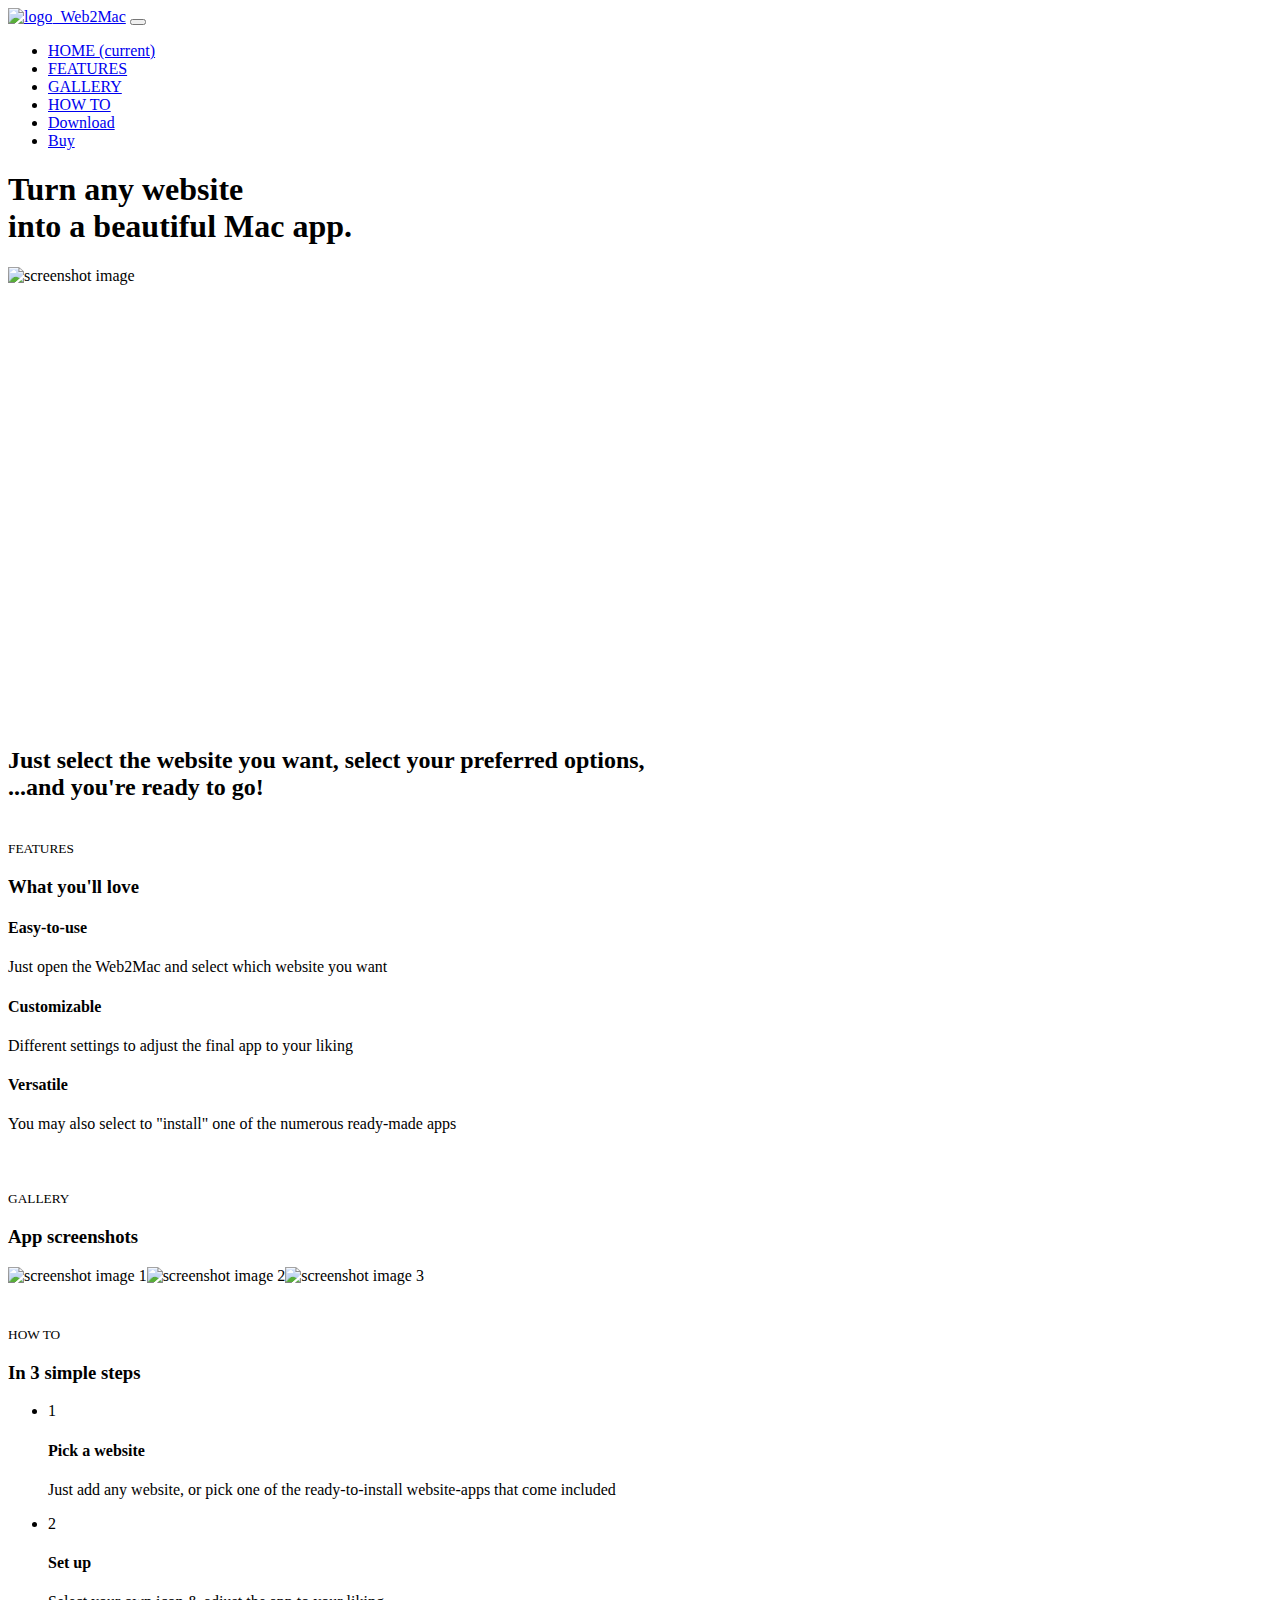
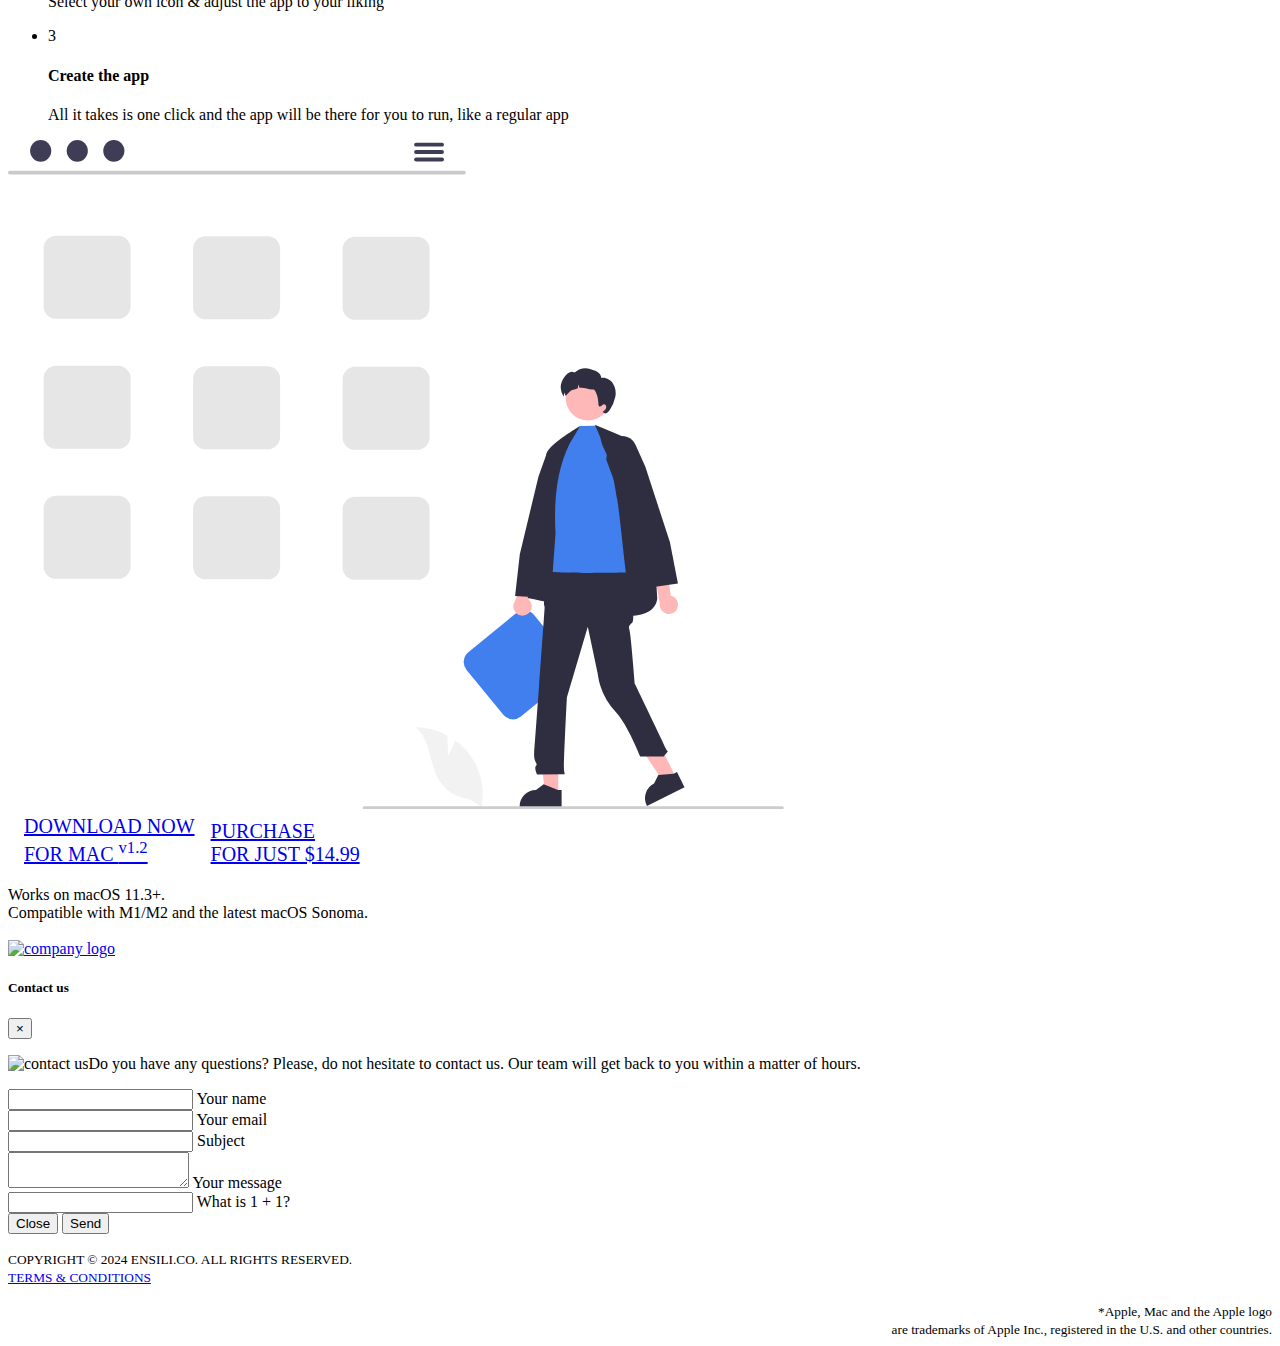
==== index.html @ ae62ade4 "update" ====
<!doctype html><html lang="en"><title>Web2Mac | Turn any website into a Mac app</title><script type="application/ld+json">{
          "@context": "https://schema.org",
          "@type": "SoftwareApplication",
          "image": "https://web2mac.app/images/logo.png",
          "name": "Web2Mac",
          "operatingSystem": "macOS",
          "description" : "Professional-quality conversion and batch-processing of photos and images from your Mac",
          "downloadURL" : "https://web2mac.app/download",
          "applicationCategory": "UtilitiesApplication",
          "offers": {
            "@type": "Offer",
            "price": "14.99",
            "priceCurrency": "USD"
          }
        }</script><meta charset="utf-8"><meta name="viewport" content="width=device-width,initial-scale=1,shrink-to-fit=no"><meta name="description" content="Professional-quality conversion and batch-processing of photos and images from your Mac"><meta name="keywords" content="photo batch mac,photo processing,photo converter,batch photo editor"><link rel="canonical" href="https://web2mac.app"><meta property="og:type" content="website"><meta property="og:url" content="https://web2mac.app"><meta property="og:title" content="Web2Mac | Turn any website into a Mac app"><meta property="og:description" content="Professional-quality conversion and batch-processing of photos and images from your Mac"><meta property="og:image" content="https://web2mac.app/images/thumbshot.png"><meta property="twitter:card" content="summary_large_image"><meta property="twitter:url" content="https://web2mac.app"><meta property="twitter:title" content="Web2Mac | Turn any website into a Mac app"><meta property="twitter:description" content="Professional-quality conversion and batch-processing of photos and images from your Mac"><meta property="twitter:image" content="https://web2mac.app/images/thumbshot.png"><link rel="apple-touch-icon" sizes="57x57" href="favico/apple-icon-57x57.png"><link rel="apple-touch-icon" sizes="60x60" href="favico/apple-icon-60x60.png"><link rel="apple-touch-icon" sizes="72x72" href="favico/apple-icon-72x72.png"><link rel="apple-touch-icon" sizes="76x76" href="favico/apple-icon-76x76.png"><link rel="apple-touch-icon" sizes="114x114" href="favico/apple-icon-114x114.png"><link rel="apple-touch-icon" sizes="120x120" href="favico/apple-icon-120x120.png"><link rel="apple-touch-icon" sizes="144x144" href="favico/apple-icon-144x144.png"><link rel="apple-touch-icon" sizes="152x152" href="favico/apple-icon-152x152.png"><link rel="apple-touch-icon" sizes="180x180" href="favico/apple-icon-180x180.png"><link rel="icon" type="image/png" sizes="192x192" href="favico/android-icon-192x192.png"><link rel="icon" type="image/png" sizes="32x32" href="favico/favicon-32x32.png"><link rel="icon" type="image/png" sizes="96x96" href="favico/favicon-96x96.png"><link rel="icon" type="image/png" sizes="16x16" href="favico/favicon-16x16.png"><link rel="manifest" href="manifest.json"><meta name="msapplication-TileColor" content="#ffffff"><meta name="msapplication-TileImage" content="favico/ms-icon-144x144.png"><meta name="theme-color" content="#ffffff"><link rel="dns-prefetch" href="//fonts.googleapis.com"><link href="https://fonts.googleapis.com/css?family=Rubik:300,400,500&display=swap" rel="stylesheet"><link href="https://cdn.jsdelivr.net/combine/npm/bootstrap@4.5.3/dist/css/bootstrap.min.css,npm/aos@2.3.4/dist/aos.css,gh/enSili-co/web2mac@0.8/css/style.min.css" rel="stylesheet"><link href="https://cdn.jsdelivr.net/gh/enSili-co/web2mac@0.8/css/themify-icons.css" rel="stylesheet"><style>.img-holder{padding-bottom:35%}.img-holder img{width:60.5%}</style><script async src="https://cdn.paddle.com/paddle/paddle.js" onload="Paddle.Setup({vendor:8559})"></script><script async src="https://www.googletagmanager.com/gtag/js?id=G-Z29J5KGBN7"></script><script>function gtag(){dataLayer.push(arguments)}window.dataLayer=window.dataLayer||[],gtag("js",new Date),gtag("config","G-Z29J5KGBN7")</script><body data-spy="scroll" data-target="#navbar" data-offset="50" data-aos-easing="ease-out-back" data-aos-duration="1000" data-aos-delay="0" data-aos-once="true"><div class="nav-menu fixed-top"><div class="container"><div class="row"><div class="col-md-12"><nav class="navbar navbar-dark navbar-expand-lg"><a class="navbar-brand" href="index.html"><img width="64" src="https://cdn.jsdelivr.net/gh/enSili-co/web2mac@0.8/images/logo.png" class="img-fluid" alt="logo">&nbsp;&nbsp;Web2Mac</a> <button class="navbar-toggler" type="button" data-toggle="collapse" data-target="#navbar" aria-controls="navbar" aria-expanded="false" aria-label="Toggle navigation"><span class="navbar-toggler-icon"></span></button><div class="collapse navbar-collapse" id="navbar"><ul class="navbar-nav ml-auto"><li class="nav-item"><a class="nav-link active" href="#home">HOME <span class="sr-only">(current)</span></a><li class="nav-item"><a class="nav-link" href="#features">FEATURES</a><li class="nav-item"><a class="nav-link" href="#gallery">GALLERY</a><li class="nav-item"><a class="nav-link" href="#how-to">HOW TO</a><li class="nav-item"><a href="/download" class="btn btn-outline-light my-3 my-sm-0 ml-lg-3">Download</a><li class="nav-item"><a class="btn btn-outline-light my-3 my-sm-0 ml-lg-3" onclick="doBuy()" href="#">Buy</a></ul></div></nav></div></div></div></div><header class="bg-gradient" id="home"><div class="container mt-5 jumbo"><h1>Turn any website<br>into a beautiful Mac app.</h1></div><div class="img-holder mt-3"><picture><source srcset="https://cdn.jsdelivr.net/gh/enSili-co/web2mac@0.8/images/header.webp" type="image/webp"><source srcset="https://cdn.jsdelivr.net/gh/enSili-co/web2mac@0.8/images/header.png" type="image/png"><img src="https://cdn.jsdelivr.net/gh/enSili-co/web2mac@0.8/images/header.png" alt="screenshot image "></picture></div></header><div class="client-logos my-5 text-center"><div class="container text-center"><h2 class="middleman" data-aos="fade-down" data-aos-once="true" data-aos-duration="1200">Just select the website you want, select your preferred options,<br>...and you're ready to go!</h2><br><span class="ti-arrow-down gradient-fill" style="font-size:4em"></span></div></div><div class="section light-bg" id="features"><div class="container"><div class="section-title"><small>FEATURES</small><h3>What you'll love</h3></div><div class="row"><div class="col-12 col-lg-4"><div class="card features"><div class="card-body"><div class="media"><span class="ti-face-smile gradient-fill ti-3x mr-3"></span><div class="media-body"><h4 class="card-title">Easy-to-use</h4><p class="card-text">Just open the Web2Mac and select which website you want</div></div></div></div></div><div class="col-12 col-lg-4"><div class="card features"><div class="card-body"><div class="media"><span class="ti-settings gradient-fill ti-3x mr-3"></span><div class="media-body"><h4 class="card-title">Customizable</h4><p class="card-text">Different settings to adjust the final app to your liking</div></div></div></div></div><div class="col-12 col-lg-4"><div class="card features"><div class="card-body"><div class="media"><span class="ti-gallery gradient-fill ti-3x mr-3"></span><div class="media-body"><h4 class="card-title">Versatile</h4><p class="card-text">You may also select to "install" one of the numerous ready-made apps</div></div></div></div></div></div></div></div><div class="section" id="gallery" style="padding:40px 0"><div class="container"><div class="section-title"><small>GALLERY</small><h3>App screenshots</h3></div><div class="img-gallery owl-carousel owl-theme"><picture><source srcset="https://cdn.jsdelivr.net/gh/enSili-co/web2mac@0.8/images/screenshot1.webp" type="image/webp"><source srcset="https://cdn.jsdelivr.net/gh/enSili-co/web2mac@0.8/images/screenshot1.png" type="image/png"><img loading="lazy" src="https://cdn.jsdelivr.net/gh/enSili-co/web2mac@0.8/images/screenshot1.png" data-src="https://cdn.jsdelivr.net/gh/enSili-co/web2mac@0.8/images/screenshot1.png" alt="screenshot image 1"></picture><picture><source srcset="https://cdn.jsdelivr.net/gh/enSili-co/web2mac@0.8/images/screenshot2.webp" type="image/webp"><source srcset="https://cdn.jsdelivr.net/gh/enSili-co/web2mac@0.8/images/screenshot2.png" type="image/png"><img loading="lazy" src="https://cdn.jsdelivr.net/gh/enSili-co/web2mac@0.8/images/screenshot2.png" data-src="https://cdn.jsdelivr.net/gh/enSili-co/web2mac@0.8/images/screenshot2.png" alt="screenshot image 2"></picture><picture><source srcset="https://cdn.jsdelivr.net/gh/enSili-co/web2mac@0.8/images/screenshot3.webp" type="image/webp"><source srcset="https://cdn.jsdelivr.net/gh/enSili-co/web2mac@0.8/images/screenshot3.png" type="image/png"><img loading="lazy" src="https://cdn.jsdelivr.net/gh/enSili-co/web2mac@0.8/images/screenshot3.png" data-src="https://cdn.jsdelivr.net/gh/enSili-co/web2mac@0.8/images/screenshot3.png" alt="screenshot image 3"></picture></div></div></div><div class="section light-bg" id="how-to" style="overflow-x:hidden"><div class="container"><div class="section-title"><small>HOW TO</small><h3>In 3 simple steps</h3></div><div class="row"><div class="col-md-8 d-flex align-items-center"><ul class="list-unstyled ui-steps"><li class="media" data-aos="fade-right" data-aos-once="true"><div class="circle-icon mr-4">1</div><div class="media-body"><h4 class="howtolist">Pick a website</h4><p class="howtodescription">Just add any website, or pick one of the ready-to-install website-apps that come included</div><li class="media my-4" data-aos="fade-left" data-aos-once="true"><div class="circle-icon mr-4">2</div><div class="media-body"><h4 class="howtolist">Set up</h4><p class="howtodescription">Select your own icon & adjust the app to your liking</div><li class="media" data-aos="fade-right" data-aos-once="true"><div class="circle-icon mr-4">3</div><div class="media-body"><h4 class="howtolist">Create the app</h4><p class="howtodescription">All it takes is one click and the app will be there for you to run, like a regular app</div></ul></div><div class="col-md-4 d-none d-sm-block"><svg xmlns="http://www.w3.org/2000/svg" data-name="Layer 1" width="775.78986" height="669.28397" viewBox="0 0 775.78986 669.28397" xmlns:xlink="http://www.w3.org/1999/xlink"><path d="M322.20776,294.171h-62a12.51408,12.51408,0,0,1-12.5-12.5v-58a12.51408,12.51408,0,0,1,12.5-12.5h62a12.51408,12.51408,0,0,1,12.5,12.5v58A12.51408,12.51408,0,0,1,322.20776,294.171Z" transform="translate(-212.10507 -115.35802)" fill="#e6e6e6"/><path d="M471.70776,294.671h-62a12.51408,12.51408,0,0,1-12.5-12.5v-58a12.51408,12.51408,0,0,1,12.5-12.5h62a12.51408,12.51408,0,0,1,12.5,12.5v58A12.51408,12.51408,0,0,1,471.70776,294.671Z" transform="translate(-212.10507 -115.35802)" fill="#e6e6e6"/><path d="M621.20776,295.171h-62a12.51408,12.51408,0,0,1-12.5-12.5v-58a12.51408,12.51408,0,0,1,12.5-12.5h62a12.51408,12.51408,0,0,1,12.5,12.5v58A12.51408,12.51408,0,0,1,621.20776,295.171Z" transform="translate(-212.10507 -115.35802)" fill="#e6e6e6"/><path d="M322.20776,424.171h-62a12.51408,12.51408,0,0,1-12.5-12.5v-58a12.51408,12.51408,0,0,1,12.5-12.5h62a12.51408,12.51408,0,0,1,12.5,12.5v58A12.51408,12.51408,0,0,1,322.20776,424.171Z" transform="translate(-212.10507 -115.35802)" fill="#e6e6e6"/><path d="M471.70776,424.671h-62a12.51408,12.51408,0,0,1-12.5-12.5v-58a12.51408,12.51408,0,0,1,12.5-12.5h62a12.51408,12.51408,0,0,1,12.5,12.5v58A12.51408,12.51408,0,0,1,471.70776,424.671Z" transform="translate(-212.10507 -115.35802)" fill="#e6e6e6"/><path d="M621.20776,425.171h-62a12.51408,12.51408,0,0,1-12.5-12.5v-58a12.51408,12.51408,0,0,1,12.5-12.5h62a12.51408,12.51408,0,0,1,12.5,12.5v58A12.51408,12.51408,0,0,1,621.20776,425.171Z" transform="translate(-212.10507 -115.35802)" fill="#e6e6e6"/><path d="M322.20776,554.171h-62a12.51408,12.51408,0,0,1-12.5-12.5v-58a12.51408,12.51408,0,0,1,12.5-12.5h62a12.51408,12.51408,0,0,1,12.5,12.5v58A12.51408,12.51408,0,0,1,322.20776,554.171Z" transform="translate(-212.10507 -115.35802)" fill="#e6e6e6"/><path d="M471.70776,554.671h-62a12.51408,12.51408,0,0,1-12.5-12.5v-58a12.51408,12.51408,0,0,1,12.5-12.5h62a12.51408,12.51408,0,0,1,12.5,12.5v58A12.51408,12.51408,0,0,1,471.70776,554.671Z" transform="translate(-212.10507 -115.35802)" fill="#e6e6e6"/><path d="M621.20776,555.171h-62a12.51408,12.51408,0,0,1-12.5-12.5v-58a12.51408,12.51408,0,0,1,12.5-12.5h62a12.51408,12.51408,0,0,1,12.5,12.5v58A12.51408,12.51408,0,0,1,621.20776,555.171Z" transform="translate(-212.10507 -115.35802)" fill="#e6e6e6"/><path d="M772.98265,652.64836,725.00626,691.92a12.51408,12.51408,0,0,1-17.59034-1.755l-36.738-44.88114a12.51407,12.51407,0,0,1,1.755-17.59033l47.97639-39.2717a12.51409,12.51409,0,0,1,17.59034,1.755l36.738,44.88114A12.51408,12.51408,0,0,1,772.98265,652.64836Z" transform="translate(-212.10507 -115.35802)" fill="#417fee"/><path d="M652.27948,731.528l-.93144-20.94324a67.64032,67.64032,0,0,0-31.54965-7.98643c15.15276,12.3885,13.25912,36.26927,23.53234,52.92887A40.68576,40.68576,0,0,0,673.166,774.3286l12.68036,7.76379a68.17645,68.17645,0,0,0-14.36986-55.24594,65.85447,65.85447,0,0,0-12.10282-11.24551C656.33671,723.60883,652.27948,731.528,652.27948,731.528Z" transform="translate(-212.10507 -115.35802)" fill="#f2f2f2"/><path d="M732.463,588.97789a9.17507,9.17507,0,0,0,.1566-14.06808l20.74078-54.22309-16.57568,3.5109-17.599,52.15579A9.22485,9.22485,0,0,0,732.463,588.97789Z" transform="translate(-212.10507 -115.35802)" fill="#ffb8b8"/><path d="M723.92418,529.59668l18.61935-77.468,8.00139-22.51942a14.70663,14.70663,0,0,1,18.88147-8.89794l-.00006.00037a14.77134,14.77134,0,0,1,9.42323,11.07547l2.00229,10.53434L743.57473,572.68061l-.08543.29762-24.27138-1.63288Z" transform="translate(-212.10507 -115.35802)" fill="#2f2e41"/><path d="M799.4939,400.26547,758.03584,484.108,731.80848,573.2599c55.25509,10.77459,124.58618,33.82364,129.57668.76672C858.31007,481.863,848.62211,452.465,828.62335,412.50994Z" transform="translate(-212.10507 -115.35802)" fill="#2f2e41"/><polygon points="550.299 654.288 537.282 654.287 531.089 604.078 550.302 604.079 550.299 654.288" fill="#ffb6b6"/><path d="M765.72409,782.26414l-41.973-.00155v-.53089a16.338,16.338,0,0,1,16.33707-16.33682h.001l7.66693-5.81653,14.30478,5.81742,3.664.00015Z" transform="translate(-212.10507 -115.35802)" fill="#2f2e41"/><polygon points="667.919 637.364 656.268 643.17 628.328 600.996 645.523 592.426 667.919 637.364" fill="#ffb6b6"/><path d="M888.62388,762.534,851.058,781.25661l-.23683-.47514a16.33793,16.33793,0,0,1,7.33364-21.9091l.00093-.00047,4.267-8.6259,15.3977-1.1748,3.27928-1.63436Z" transform="translate(-212.10507 -115.35802)" fill="#2f2e41"/><path d="M756.637,541.612l71.779,2.51227,5.36708,9.96744s5.62131,40.77928,2.74244,43.65815-4.31829,2.87886-2.87886,7.91688,5.16076,53.17459,5.16076,53.17459,29.65176,61.50435,31.0912,65.10293,2.87886,2.15915,1.43943,3.59858a53.00705,53.00705,0,0,0-3.59858,4.3183H844.27927s-12.63165-31.86322-24.19439-44.18793a70.00339,70.00339,0,0,1-18.45444-39.55748l-9.72737-46.04758L771.0313,672.60038s-3.59858,69.81246-2.87886,73.41105l.71971,3.59858-27.65093.30885s-2.87886-6.06658-1.43943-8.22573,1.35306-1.56978-.403-5.10319-1.03639-9.52065-1.03639-9.52065S748.7201,585.51472,748.7201,583.35557a7.17884,7.17884,0,0,0-.59787-3.23782V577.187l2.757-10.38488Z" transform="translate(-212.10507 -115.35802)" fill="#2f2e41"/><path d="M804.35225,412.69907l-4.88569-11.68917-15.12128.26548-15.76756,22.30368-16.54951,69.598s-5.94412,50.84123,0,53.52515,77.92119,1.25575,77.92119,1.25575c-3.3326-27.45625-5.81633-55.3868-8.434-72.07224C812.86419,420.74112,808.78115,432.346,804.35225,412.69907Z" transform="translate(-212.10507 -115.35802)" fill="#417fee"/><path d="M784.34528,401.27538s-32.57278,18.82909-33.84683,28.65787-5.5396,130.12765-5.5396,130.12765l11.51886-7.44315,3.14817-43.84477c-2.19554-38.95954,3.16279-67.99889,14.05785-89.76719Z" transform="translate(-212.10507 -115.35802)" fill="#2f2e41"/><circle cx="579.92954" cy="258.24117" r="22.19951" fill="#ffb8b8"/><path d="M819.38775,372.281a38.60515,38.60515,0,0,1-5.28,12.65,8.6106,8.6106,0,0,1-2.88,3.27,3.14784,3.14784,0,0,1-4-.5l-.54-.44a11.45684,11.45684,0,0,0,2.80005-2.43,3.90152,3.90152,0,0,0,.75-3.49,2.40234,2.40234,0,0,0-2.94-1.57c-1.3.51-2.09,2.39-3.45,2.1-1.1-.24-1.33-1.69-1.33-2.83.04-5.96-2.84-14.43-5.07-14.17a17.98149,17.98149,0,0,1-6.65-.89,17.42259,17.42259,0,0,0-6.66-.85c-.16.02-.32.05-.49.08a14.74676,14.74676,0,0,0-1.48-3.23,17.2554,17.2554,0,0,1-.18,3.66,34.23084,34.23084,0,0,1-5.54,1.75c-2.06.29-6.59,6.45-6.8,5.82a14.74676,14.74676,0,0,0-1.48-3.23,17.2554,17.2554,0,0,1-.18,3.66c-.01.05-.01.09-.02.14-1-1.33-1.61-2.95-1.27-1.71-3.35-7.57995-2.05-13.01,3.22-19.4a10.1337,10.1337,0,0,1,3.95-3.17005,4.98116,4.98116,0,0,1,4.86005.48005,16.35136,16.35136,0,0,1,16.22-3.46c5.49,1.91,9.72,3.03,10.56,8.79,4.54-.73,9.21,1.85,11.71,5.7A18.45674,18.45674,0,0,1,819.38775,372.281Z" transform="translate(-212.10507 -115.35802)" fill="#2f2e41"/><path d="M881.59465,583.50043a9.1751,9.1751,0,0,0-6.65247-12.39678l-8.0042-57.5-12.823,11.0748,9.75814,54.17313a9.22485,9.22485,0,0,0,17.72149,4.64889Z" transform="translate(-212.10507 -115.35802)" fill="#ffb8b8"/><path d="M857.96838,562.38764,810.3922,435.09413l1.1629-10.65978a14.772,14.772,0,0,1,8.51817-11.78587,14.7058,14.7058,0,0,1,19.52552,7.37674l9.77171,21.85385,24.68373,75.76142,7.98108,41.20044Z" transform="translate(-212.10507 -115.35802)" fill="#2f2e41"/><path d="M987.89493,783.08876a1.54861,1.54861,0,0,1-1.5533,1.55322H568.29146a1.55322,1.55322,0,0,1,0-3.10644H986.34163A1.54866,1.54866,0,0,1,987.89493,783.08876Z" transform="translate(-212.10507 -115.35802)" fill="#ccc"/><path d="M668.16529,149.84221h-454.293a1.807,1.807,0,0,1,0-3.61318h454.293a1.807,1.807,0,0,1,0,3.61318Z" transform="translate(-212.10507 -115.35802)" fill="#cacaca"/><ellipse cx="32.69152" cy="10.82345" rx="10.58751" ry="10.82345" fill="#3f3d56"/><ellipse cx="69.26654" cy="10.82345" rx="10.58751" ry="10.82345" fill="#3f3d56"/><ellipse cx="105.84156" cy="10.82345" rx="10.58751" ry="10.82345" fill="#3f3d56"/><path d="M646.144,118.04072H620.163a1.96761,1.96761,0,0,0,0,3.93445h25.981a1.96761,1.96761,0,0,0,0-3.93445Z" transform="translate(-212.10507 -115.35802)" fill="#3f3d56"/><path d="M646.144,125.42509H620.163a1.96761,1.96761,0,0,0,0,3.93445h25.981a1.96761,1.96761,0,0,0,0-3.93445Z" transform="translate(-212.10507 -115.35802)" fill="#3f3d56"/><path d="M646.144,132.79976H620.163a1.96761,1.96761,0,0,0,0,3.93445h25.981a1.96761,1.96761,0,0,0,0-3.93445Z" transform="translate(-212.10507 -115.35802)" fill="#3f3d56"/></svg></div></div></div></div><div class="section bg-gradient" style="padding:2px 0!important"><div class="container"><div class="call-to-action"><div class="my-4"><a href="/download" class="btn btn-light magicbutton" style="display:inline-flex"><i class="ti-apple ti-4x" style="margin-right:1rem;vertical-align:text-bottom"></i><div style="text-align:left;font-size:1.25em"><span class="upper">DOWNLOAD NOW</span><br><span class="lower">FOR MAC&nbsp;<sup>v1.2</sup></span></div></a><a class="btn btn-light magicbutton" style="display:inline-flex" onclick="doBuy()" href="#"><i class="ti-shopping-cart ti-4x" style="margin-right:1rem;vertical-align:text-bottom"></i><div style="text-align:left;font-size:1.25em"><span class="upper">PURCHASE</span><br><span class="lower">FOR JUST $14.99</span></div></a></div><p class="text-primary">Works on macOS 11.3+.<br>Compatible with M1/M2 and the latest macOS Sonoma.</div></div></div><div class="light-bg py-5" id="contactbar"><div class="container"><div class="row"><div class="col-lg-6 text-center text-lg-left"><a href="https://ensili.co"><picture><source srcset="https://cdn.jsdelivr.net/gh/enSili-co/web2mac@0.8/images/ensilico.webp" type="image/webp"><source srcset="https://cdn.jsdelivr.net/gh/enSili-co/web2mac@0.8/images/ensilico.png" type="image/png"><img width="200" src="https://cdn.jsdelivr.net/gh/enSili-co/web2mac@0.8/images/ensilico.png" alt="company logo"></picture></a></div><div class="col-lg-6"><div class="social-icons"><a href="https://twitter.com/ensili_co" rel="noreferrer" aria-label="Twitter" target="_blank" class="twitter"><span class="ti-twitter-alt"></span></a> <a href="https://github.com/enSili-co/web2mac" rel="noreferrer" aria-label="GitHub" target="_blank" class="github"><span class="ti-github"></span></a></div></div></div></div></div><div id="contact" class="modal fade" tabindex="-1"><div class="modal-dialog modal-dialog-centered modal-dialog-scrollable"><div class="modal-content"><div class="modal-header"><h5 class="modal-title" style="font-weight:600">Contact us</h5><button type="button" class="close" data-dismiss="modal" aria-label="Close"><span aria-hidden="true">&times;</span></button></div><div class="modal-body"><p class="text-left w-responsive mx-auto mb-5"><picture><source srcset="https://cdn.jsdelivr.net/gh/enSili-co/web2mac@0.8/images/contactus.webp" type="image/webp"><source srcset="https://cdn.jsdelivr.net/gh/enSili-co/web2mac@0.8/images/contactus.png" type="image/png"><img loading="lazy" class="float-left" width="50%" src="https://cdn.jsdelivr.net/gh/enSili-co/web2mac@0.8/images/contactus.png" data-src="https://cdn.jsdelivr.net/gh/enSili-co/web2mac@0.8/images/contactus.png" alt="contact us"></picture>Do you have any questions? Please, do not hesitate to contact us. Our team will get back to you within a matter of hours.<div class="row"><div class="col-md-12"><form id="coform" name="coform" action="#" method="POST"><div class="row"><div class="col-md-6"><div class="md-form mb-0"><input id="name" name="name" class="form-control"> <label for="name" class="">Your name</label></div></div><div class="col-md-6"><div class="md-form mb-0"><input id="email" name="email" class="form-control"> <label for="email" class="">Your email</label></div></div></div><div class="row"><div class="col-md-12"><div class="md-form mb-0"><input id="subject" name="subject" class="form-control"> <label for="subject" class="">Subject</label></div></div></div><div class="row"><div class="col-md-12"><div class="md-form"><textarea type="text" id="message" name="message" rows="2" class="form-control md-textarea"></textarea> <label for="message">Your message</label></div></div></div><div class="row"><div class="col-md-12"><div class="md-form mb-0"><input id="whatis" name="whatis" class="form-control"> <label id="whatis-label" for="whatis" class="">What is</label></div></div></div></form></div></div></div><div class="modal-footer"><button type="button" class="btn btn-secondary" data-dismiss="modal">Close</button> <button id="sendButton" type="button" class="btn btn-primary" onclick="sendEmail()">Send</button>&nbsp;<span id="sending" class="rotating"><i class="ti-reload"></i></span><span id="sent"><i class="ti-check"></i></span></div></div></div></div><script>window.addEventListener("load",function(n){window.num1=Math.floor(3*Math.random())+1,window.num2=Math.floor(3*Math.random())+1,document.getElementById("whatis-label").textContent=`What is ${num1} + ${num2}?`,window.numSum=window.num1+window.num2}),window.sendEmail=function(){window.numSum==parseInt($("#whatis").val())?($("#whatis").removeClass("has-error"),$("#sending").css("display","inline-block"),$("#sendButton").css("display","none"),$.ajax({type:"post",url:"liam.php",data:$("form").serialize()+"&validated=1",success:function(){$("#sending").css("display","none"),$("#sent").css("display","inline-block")}})):$("#whatis").addClass("has-error")}</script><footer class="my-5 text-center"><div class="container" style="text-align:left"><div class="row"><div class="col-lg-6"><p class="mb-2 copyrightable"><small>COPYRIGHT © 2024 ENSILI.CO. ALL RIGHTS RESERVED.<br><a href="/tos.html">TERMS &amp; CONDITIONS</a></small></div><div class="col-lg-6 trademarks" style="text-align:right"><small>*Apple, Mac and the Apple logo<br>are trademarks of Apple Inc., registered in the U.S. and other countries.</small></div></div></div></footer><script src="https://cdn.jsdelivr.net/combine/npm/jquery@3.5.1/dist/jquery.min.js,npm/bootstrap@4.5.3/dist/js/bootstrap.bundle.min.js,npm/owl.carousel@2.3.4/dist/owl.carousel.min.js,npm/aos@2.3.4/dist/aos.min.js,gh/enSili-co/web2mac@0.8/js/script.min.js" crossorigin="anonymous"></script><script>function doBuy(){Paddle.Checkout.open({product:875488,successCallback:function(c){dataLayer.push({event:"checkoutSuccess"})},closeCallback:function(c){dataLayer.push({event:"checkoutClose"})}})}</script>
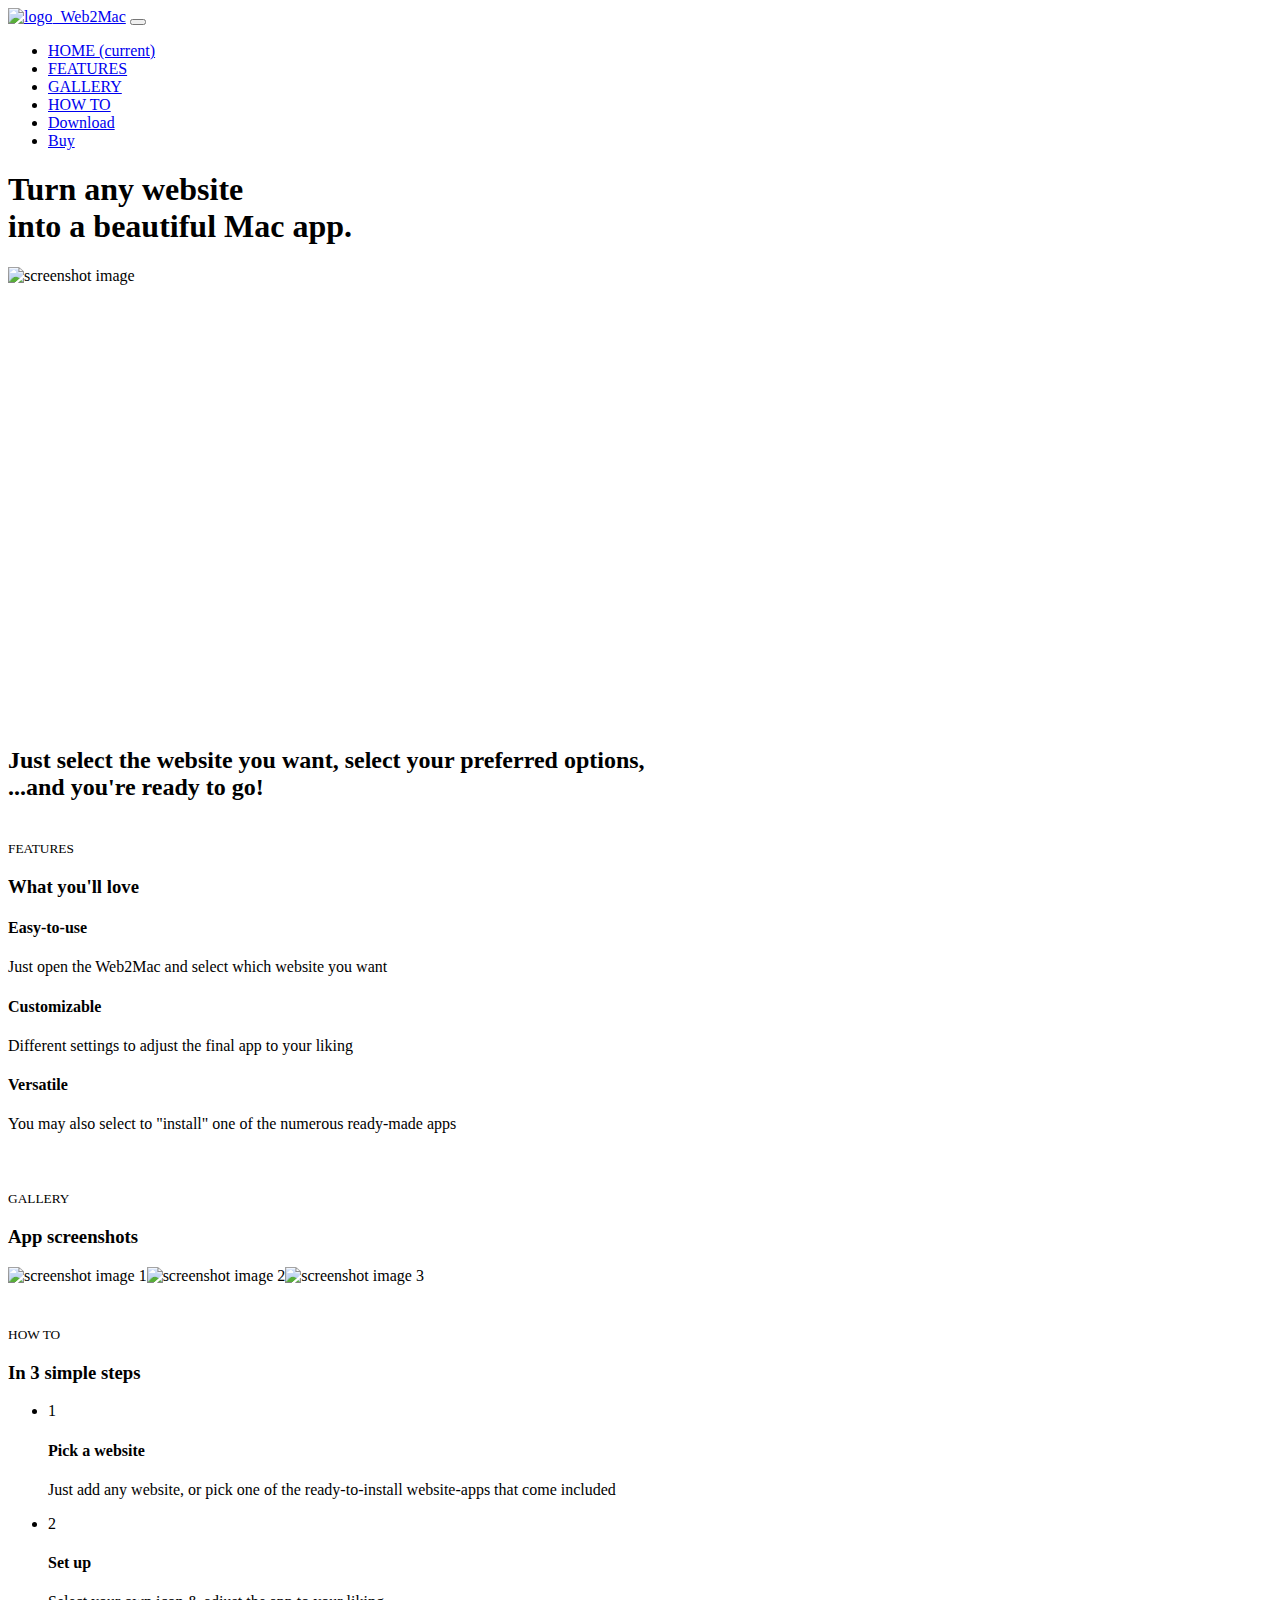
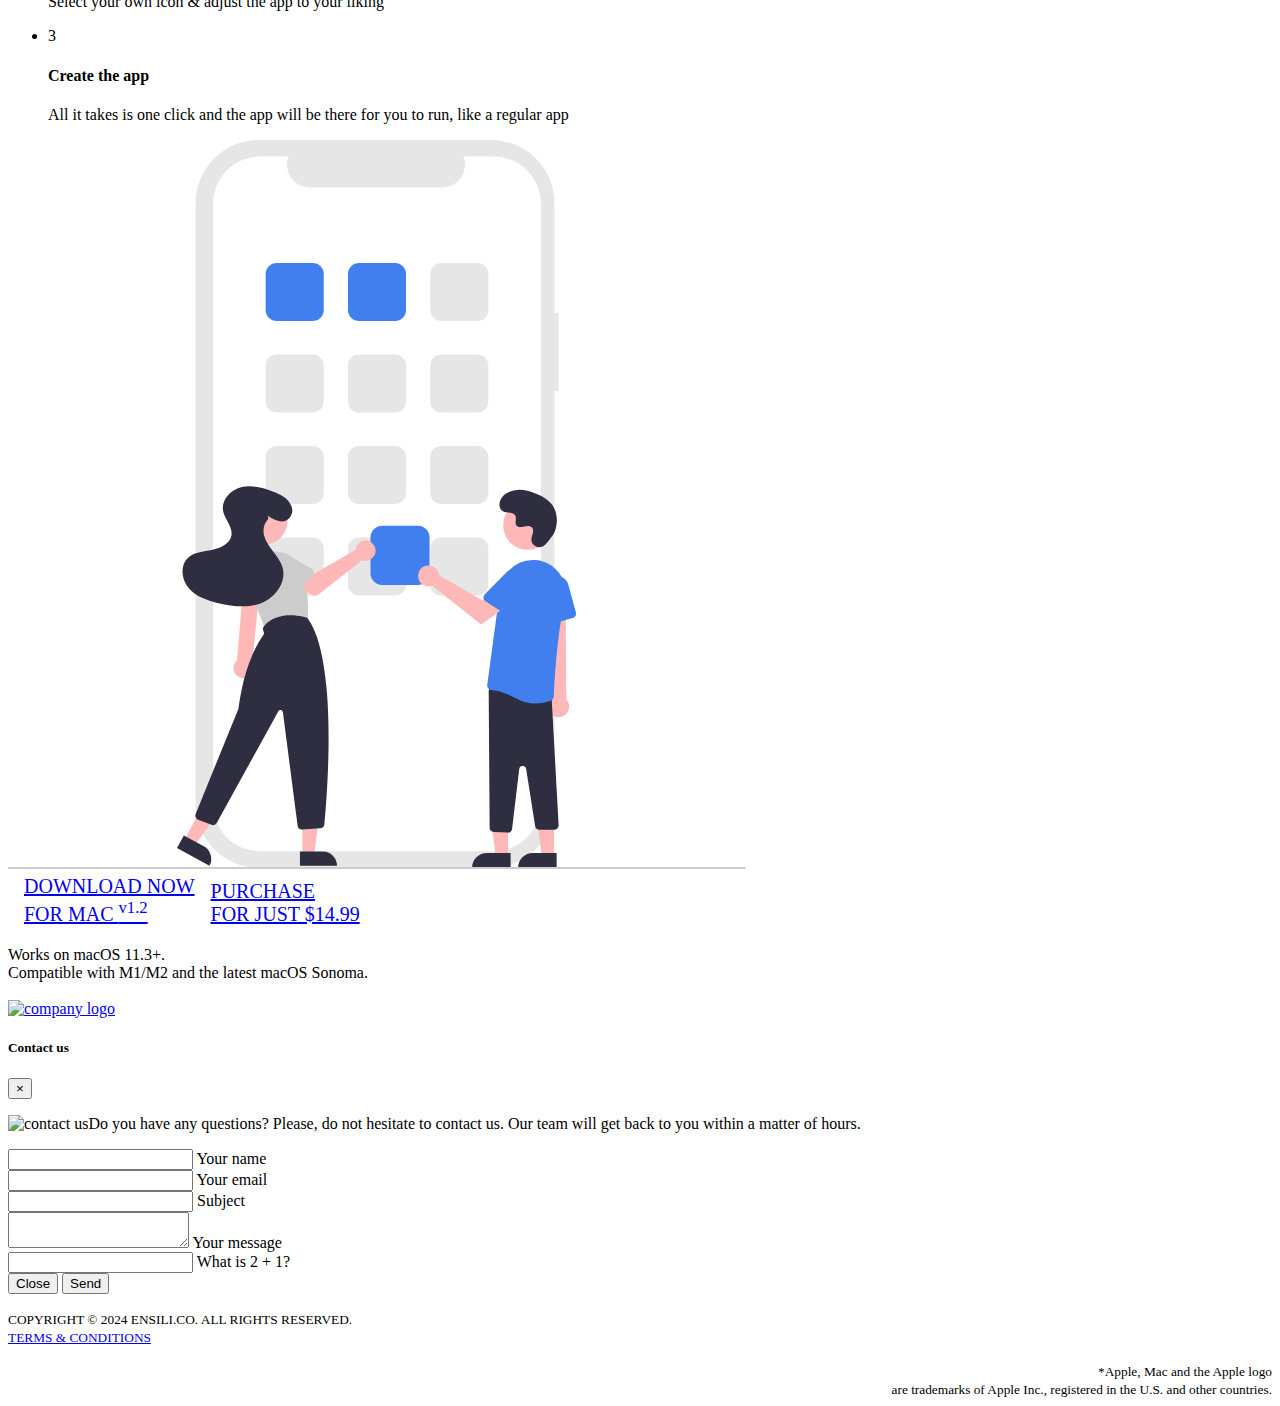
==== commit 7457e002: "update" ====
--- a/index.html
+++ b/index.html
@@ -12,4 +12,4 @@
             "price": "14.99",
             "priceCurrency": "USD"
           }
-        }</script><meta charset="utf-8"><meta name="viewport" content="width=device-width,initial-scale=1,shrink-to-fit=no"><meta name="description" content="Professional-quality conversion and batch-processing of photos and images from your Mac"><meta name="keywords" content="photo batch mac,photo processing,photo converter,batch photo editor"><link rel="canonical" href="https://web2mac.app"><meta property="og:type" content="website"><meta property="og:url" content="https://web2mac.app"><meta property="og:title" content="Web2Mac | Turn any website into a Mac app"><meta property="og:description" content="Professional-quality conversion and batch-processing of photos and images from your Mac"><meta property="og:image" content="https://web2mac.app/images/thumbshot.png"><meta property="twitter:card" content="summary_large_image"><meta property="twitter:url" content="https://web2mac.app"><meta property="twitter:title" content="Web2Mac | Turn any website into a Mac app"><meta property="twitter:description" content="Professional-quality conversion and batch-processing of photos and images from your Mac"><meta property="twitter:image" content="https://web2mac.app/images/thumbshot.png"><link rel="apple-touch-icon" sizes="57x57" href="favico/apple-icon-57x57.png"><link rel="apple-touch-icon" sizes="60x60" href="favico/apple-icon-60x60.png"><link rel="apple-touch-icon" sizes="72x72" href="favico/apple-icon-72x72.png"><link rel="apple-touch-icon" sizes="76x76" href="favico/apple-icon-76x76.png"><link rel="apple-touch-icon" sizes="114x114" href="favico/apple-icon-114x114.png"><link rel="apple-touch-icon" sizes="120x120" href="favico/apple-icon-120x120.png"><link rel="apple-touch-icon" sizes="144x144" href="favico/apple-icon-144x144.png"><link rel="apple-touch-icon" sizes="152x152" href="favico/apple-icon-152x152.png"><link rel="apple-touch-icon" sizes="180x180" href="favico/apple-icon-180x180.png"><link rel="icon" type="image/png" sizes="192x192" href="favico/android-icon-192x192.png"><link rel="icon" type="image/png" sizes="32x32" href="favico/favicon-32x32.png"><link rel="icon" type="image/png" sizes="96x96" href="favico/favicon-96x96.png"><link rel="icon" type="image/png" sizes="16x16" href="favico/favicon-16x16.png"><link rel="manifest" href="manifest.json"><meta name="msapplication-TileColor" content="#ffffff"><meta name="msapplication-TileImage" content="favico/ms-icon-144x144.png"><meta name="theme-color" content="#ffffff"><link rel="dns-prefetch" href="//fonts.googleapis.com"><link href="https://fonts.googleapis.com/css?family=Rubik:300,400,500&display=swap" rel="stylesheet"><link href="https://cdn.jsdelivr.net/combine/npm/bootstrap@4.5.3/dist/css/bootstrap.min.css,npm/aos@2.3.4/dist/aos.css,gh/enSili-co/web2mac@0.8/css/style.min.css" rel="stylesheet"><link href="https://cdn.jsdelivr.net/gh/enSili-co/web2mac@0.8/css/themify-icons.css" rel="stylesheet"><style>.img-holder{padding-bottom:35%}.img-holder img{width:60.5%}</style><script async src="https://cdn.paddle.com/paddle/paddle.js" onload="Paddle.Setup({vendor:8559})"></script><script async src="https://www.googletagmanager.com/gtag/js?id=G-Z29J5KGBN7"></script><script>function gtag(){dataLayer.push(arguments)}window.dataLayer=window.dataLayer||[],gtag("js",new Date),gtag("config","G-Z29J5KGBN7")</script><body data-spy="scroll" data-target="#navbar" data-offset="50" data-aos-easing="ease-out-back" data-aos-duration="1000" data-aos-delay="0" data-aos-once="true"><div class="nav-menu fixed-top"><div class="container"><div class="row"><div class="col-md-12"><nav class="navbar navbar-dark navbar-expand-lg"><a class="navbar-brand" href="index.html"><img width="64" src="https://cdn.jsdelivr.net/gh/enSili-co/web2mac@0.8/images/logo.png" class="img-fluid" alt="logo">&nbsp;&nbsp;Web2Mac</a> <button class="navbar-toggler" type="button" data-toggle="collapse" data-target="#navbar" aria-controls="navbar" aria-expanded="false" aria-label="Toggle navigation"><span class="navbar-toggler-icon"></span></button><div class="collapse navbar-collapse" id="navbar"><ul class="navbar-nav ml-auto"><li class="nav-item"><a class="nav-link active" href="#home">HOME <span class="sr-only">(current)</span></a><li class="nav-item"><a class="nav-link" href="#features">FEATURES</a><li class="nav-item"><a class="nav-link" href="#gallery">GALLERY</a><li class="nav-item"><a class="nav-link" href="#how-to">HOW TO</a><li class="nav-item"><a href="/download" class="btn btn-outline-light my-3 my-sm-0 ml-lg-3">Download</a><li class="nav-item"><a class="btn btn-outline-light my-3 my-sm-0 ml-lg-3" onclick="doBuy()" href="#">Buy</a></ul></div></nav></div></div></div></div><header class="bg-gradient" id="home"><div class="container mt-5 jumbo"><h1>Turn any website<br>into a beautiful Mac app.</h1></div><div class="img-holder mt-3"><picture><source srcset="https://cdn.jsdelivr.net/gh/enSili-co/web2mac@0.8/images/header.webp" type="image/webp"><source srcset="https://cdn.jsdelivr.net/gh/enSili-co/web2mac@0.8/images/header.png" type="image/png"><img src="https://cdn.jsdelivr.net/gh/enSili-co/web2mac@0.8/images/header.png" alt="screenshot image "></picture></div></header><div class="client-logos my-5 text-center"><div class="container text-center"><h2 class="middleman" data-aos="fade-down" data-aos-once="true" data-aos-duration="1200">Just select the website you want, select your preferred options,<br>...and you're ready to go!</h2><br><span class="ti-arrow-down gradient-fill" style="font-size:4em"></span></div></div><div class="section light-bg" id="features"><div class="container"><div class="section-title"><small>FEATURES</small><h3>What you'll love</h3></div><div class="row"><div class="col-12 col-lg-4"><div class="card features"><div class="card-body"><div class="media"><span class="ti-face-smile gradient-fill ti-3x mr-3"></span><div class="media-body"><h4 class="card-title">Easy-to-use</h4><p class="card-text">Just open the Web2Mac and select which website you want</div></div></div></div></div><div class="col-12 col-lg-4"><div class="card features"><div class="card-body"><div class="media"><span class="ti-settings gradient-fill ti-3x mr-3"></span><div class="media-body"><h4 class="card-title">Customizable</h4><p class="card-text">Different settings to adjust the final app to your liking</div></div></div></div></div><div class="col-12 col-lg-4"><div class="card features"><div class="card-body"><div class="media"><span class="ti-gallery gradient-fill ti-3x mr-3"></span><div class="media-body"><h4 class="card-title">Versatile</h4><p class="card-text">You may also select to "install" one of the numerous ready-made apps</div></div></div></div></div></div></div></div><div class="section" id="gallery" style="padding:40px 0"><div class="container"><div class="section-title"><small>GALLERY</small><h3>App screenshots</h3></div><div class="img-gallery owl-carousel owl-theme"><picture><source srcset="https://cdn.jsdelivr.net/gh/enSili-co/web2mac@0.8/images/screenshot1.webp" type="image/webp"><source srcset="https://cdn.jsdelivr.net/gh/enSili-co/web2mac@0.8/images/screenshot1.png" type="image/png"><img loading="lazy" src="https://cdn.jsdelivr.net/gh/enSili-co/web2mac@0.8/images/screenshot1.png" data-src="https://cdn.jsdelivr.net/gh/enSili-co/web2mac@0.8/images/screenshot1.png" alt="screenshot image 1"></picture><picture><source srcset="https://cdn.jsdelivr.net/gh/enSili-co/web2mac@0.8/images/screenshot2.webp" type="image/webp"><source srcset="https://cdn.jsdelivr.net/gh/enSili-co/web2mac@0.8/images/screenshot2.png" type="image/png"><img loading="lazy" src="https://cdn.jsdelivr.net/gh/enSili-co/web2mac@0.8/images/screenshot2.png" data-src="https://cdn.jsdelivr.net/gh/enSili-co/web2mac@0.8/images/screenshot2.png" alt="screenshot image 2"></picture><picture><source srcset="https://cdn.jsdelivr.net/gh/enSili-co/web2mac@0.8/images/screenshot3.webp" type="image/webp"><source srcset="https://cdn.jsdelivr.net/gh/enSili-co/web2mac@0.8/images/screenshot3.png" type="image/png"><img loading="lazy" src="https://cdn.jsdelivr.net/gh/enSili-co/web2mac@0.8/images/screenshot3.png" data-src="https://cdn.jsdelivr.net/gh/enSili-co/web2mac@0.8/images/screenshot3.png" alt="screenshot image 3"></picture></div></div></div><div class="section light-bg" id="how-to" style="overflow-x:hidden"><div class="container"><div class="section-title"><small>HOW TO</small><h3>In 3 simple steps</h3></div><div class="row"><div class="col-md-8 d-flex align-items-center"><ul class="list-unstyled ui-steps"><li class="media" data-aos="fade-right" data-aos-once="true"><div class="circle-icon mr-4">1</div><div class="media-body"><h4 class="howtolist">Pick a website</h4><p class="howtodescription">Just add any website, or pick one of the ready-to-install website-apps that come included</div><li class="media my-4" data-aos="fade-left" data-aos-once="true"><div class="circle-icon mr-4">2</div><div class="media-body"><h4 class="howtolist">Set up</h4><p class="howtodescription">Select your own icon & adjust the app to your liking</div><li class="media" data-aos="fade-right" data-aos-once="true"><div class="circle-icon mr-4">3</div><div class="media-body"><h4 class="howtolist">Create the app</h4><p class="howtodescription">All it takes is one click and the app will be there for you to run, like a regular app</div></ul></div><div class="col-md-4 d-none d-sm-block"><svg xmlns="http://www.w3.org/2000/svg" data-name="Layer 1" width="775.78986" height="669.28397" viewBox="0 0 775.78986 669.28397" xmlns:xlink="http://www.w3.org/1999/xlink"><path d="M322.20776,294.171h-62a12.51408,12.51408,0,0,1-12.5-12.5v-58a12.51408,12.51408,0,0,1,12.5-12.5h62a12.51408,12.51408,0,0,1,12.5,12.5v58A12.51408,12.51408,0,0,1,322.20776,294.171Z" transform="translate(-212.10507 -115.35802)" fill="#e6e6e6"/><path d="M471.70776,294.671h-62a12.51408,12.51408,0,0,1-12.5-12.5v-58a12.51408,12.51408,0,0,1,12.5-12.5h62a12.51408,12.51408,0,0,1,12.5,12.5v58A12.51408,12.51408,0,0,1,471.70776,294.671Z" transform="translate(-212.10507 -115.35802)" fill="#e6e6e6"/><path d="M621.20776,295.171h-62a12.51408,12.51408,0,0,1-12.5-12.5v-58a12.51408,12.51408,0,0,1,12.5-12.5h62a12.51408,12.51408,0,0,1,12.5,12.5v58A12.51408,12.51408,0,0,1,621.20776,295.171Z" transform="translate(-212.10507 -115.35802)" fill="#e6e6e6"/><path d="M322.20776,424.171h-62a12.51408,12.51408,0,0,1-12.5-12.5v-58a12.51408,12.51408,0,0,1,12.5-12.5h62a12.51408,12.51408,0,0,1,12.5,12.5v58A12.51408,12.51408,0,0,1,322.20776,424.171Z" transform="translate(-212.10507 -115.35802)" fill="#e6e6e6"/><path d="M471.70776,424.671h-62a12.51408,12.51408,0,0,1-12.5-12.5v-58a12.51408,12.51408,0,0,1,12.5-12.5h62a12.51408,12.51408,0,0,1,12.5,12.5v58A12.51408,12.51408,0,0,1,471.70776,424.671Z" transform="translate(-212.10507 -115.35802)" fill="#e6e6e6"/><path d="M621.20776,425.171h-62a12.51408,12.51408,0,0,1-12.5-12.5v-58a12.51408,12.51408,0,0,1,12.5-12.5h62a12.51408,12.51408,0,0,1,12.5,12.5v58A12.51408,12.51408,0,0,1,621.20776,425.171Z" transform="translate(-212.10507 -115.35802)" fill="#e6e6e6"/><path d="M322.20776,554.171h-62a12.51408,12.51408,0,0,1-12.5-12.5v-58a12.51408,12.51408,0,0,1,12.5-12.5h62a12.51408,12.51408,0,0,1,12.5,12.5v58A12.51408,12.51408,0,0,1,322.20776,554.171Z" transform="translate(-212.10507 -115.35802)" fill="#e6e6e6"/><path d="M471.70776,554.671h-62a12.51408,12.51408,0,0,1-12.5-12.5v-58a12.51408,12.51408,0,0,1,12.5-12.5h62a12.51408,12.51408,0,0,1,12.5,12.5v58A12.51408,12.51408,0,0,1,471.70776,554.671Z" transform="translate(-212.10507 -115.35802)" fill="#e6e6e6"/><path d="M621.20776,555.171h-62a12.51408,12.51408,0,0,1-12.5-12.5v-58a12.51408,12.51408,0,0,1,12.5-12.5h62a12.51408,12.51408,0,0,1,12.5,12.5v58A12.51408,12.51408,0,0,1,621.20776,555.171Z" transform="translate(-212.10507 -115.35802)" fill="#e6e6e6"/><path d="M772.98265,652.64836,725.00626,691.92a12.51408,12.51408,0,0,1-17.59034-1.755l-36.738-44.88114a12.51407,12.51407,0,0,1,1.755-17.59033l47.97639-39.2717a12.51409,12.51409,0,0,1,17.59034,1.755l36.738,44.88114A12.51408,12.51408,0,0,1,772.98265,652.64836Z" transform="translate(-212.10507 -115.35802)" fill="#417fee"/><path d="M652.27948,731.528l-.93144-20.94324a67.64032,67.64032,0,0,0-31.54965-7.98643c15.15276,12.3885,13.25912,36.26927,23.53234,52.92887A40.68576,40.68576,0,0,0,673.166,774.3286l12.68036,7.76379a68.17645,68.17645,0,0,0-14.36986-55.24594,65.85447,65.85447,0,0,0-12.10282-11.24551C656.33671,723.60883,652.27948,731.528,652.27948,731.528Z" transform="translate(-212.10507 -115.35802)" fill="#f2f2f2"/><path d="M732.463,588.97789a9.17507,9.17507,0,0,0,.1566-14.06808l20.74078-54.22309-16.57568,3.5109-17.599,52.15579A9.22485,9.22485,0,0,0,732.463,588.97789Z" transform="translate(-212.10507 -115.35802)" fill="#ffb8b8"/><path d="M723.92418,529.59668l18.61935-77.468,8.00139-22.51942a14.70663,14.70663,0,0,1,18.88147-8.89794l-.00006.00037a14.77134,14.77134,0,0,1,9.42323,11.07547l2.00229,10.53434L743.57473,572.68061l-.08543.29762-24.27138-1.63288Z" transform="translate(-212.10507 -115.35802)" fill="#2f2e41"/><path d="M799.4939,400.26547,758.03584,484.108,731.80848,573.2599c55.25509,10.77459,124.58618,33.82364,129.57668.76672C858.31007,481.863,848.62211,452.465,828.62335,412.50994Z" transform="translate(-212.10507 -115.35802)" fill="#2f2e41"/><polygon points="550.299 654.288 537.282 654.287 531.089 604.078 550.302 604.079 550.299 654.288" fill="#ffb6b6"/><path d="M765.72409,782.26414l-41.973-.00155v-.53089a16.338,16.338,0,0,1,16.33707-16.33682h.001l7.66693-5.81653,14.30478,5.81742,3.664.00015Z" transform="translate(-212.10507 -115.35802)" fill="#2f2e41"/><polygon points="667.919 637.364 656.268 643.17 628.328 600.996 645.523 592.426 667.919 637.364" fill="#ffb6b6"/><path d="M888.62388,762.534,851.058,781.25661l-.23683-.47514a16.33793,16.33793,0,0,1,7.33364-21.9091l.00093-.00047,4.267-8.6259,15.3977-1.1748,3.27928-1.63436Z" transform="translate(-212.10507 -115.35802)" fill="#2f2e41"/><path d="M756.637,541.612l71.779,2.51227,5.36708,9.96744s5.62131,40.77928,2.74244,43.65815-4.31829,2.87886-2.87886,7.91688,5.16076,53.17459,5.16076,53.17459,29.65176,61.50435,31.0912,65.10293,2.87886,2.15915,1.43943,3.59858a53.00705,53.00705,0,0,0-3.59858,4.3183H844.27927s-12.63165-31.86322-24.19439-44.18793a70.00339,70.00339,0,0,1-18.45444-39.55748l-9.72737-46.04758L771.0313,672.60038s-3.59858,69.81246-2.87886,73.41105l.71971,3.59858-27.65093.30885s-2.87886-6.06658-1.43943-8.22573,1.35306-1.56978-.403-5.10319-1.03639-9.52065-1.03639-9.52065S748.7201,585.51472,748.7201,583.35557a7.17884,7.17884,0,0,0-.59787-3.23782V577.187l2.757-10.38488Z" transform="translate(-212.10507 -115.35802)" fill="#2f2e41"/><path d="M804.35225,412.69907l-4.88569-11.68917-15.12128.26548-15.76756,22.30368-16.54951,69.598s-5.94412,50.84123,0,53.52515,77.92119,1.25575,77.92119,1.25575c-3.3326-27.45625-5.81633-55.3868-8.434-72.07224C812.86419,420.74112,808.78115,432.346,804.35225,412.69907Z" transform="translate(-212.10507 -115.35802)" fill="#417fee"/><path d="M784.34528,401.27538s-32.57278,18.82909-33.84683,28.65787-5.5396,130.12765-5.5396,130.12765l11.51886-7.44315,3.14817-43.84477c-2.19554-38.95954,3.16279-67.99889,14.05785-89.76719Z" transform="translate(-212.10507 -115.35802)" fill="#2f2e41"/><circle cx="579.92954" cy="258.24117" r="22.19951" fill="#ffb8b8"/><path d="M819.38775,372.281a38.60515,38.60515,0,0,1-5.28,12.65,8.6106,8.6106,0,0,1-2.88,3.27,3.14784,3.14784,0,0,1-4-.5l-.54-.44a11.45684,11.45684,0,0,0,2.80005-2.43,3.90152,3.90152,0,0,0,.75-3.49,2.40234,2.40234,0,0,0-2.94-1.57c-1.3.51-2.09,2.39-3.45,2.1-1.1-.24-1.33-1.69-1.33-2.83.04-5.96-2.84-14.43-5.07-14.17a17.98149,17.98149,0,0,1-6.65-.89,17.42259,17.42259,0,0,0-6.66-.85c-.16.02-.32.05-.49.08a14.74676,14.74676,0,0,0-1.48-3.23,17.2554,17.2554,0,0,1-.18,3.66,34.23084,34.23084,0,0,1-5.54,1.75c-2.06.29-6.59,6.45-6.8,5.82a14.74676,14.74676,0,0,0-1.48-3.23,17.2554,17.2554,0,0,1-.18,3.66c-.01.05-.01.09-.02.14-1-1.33-1.61-2.95-1.27-1.71-3.35-7.57995-2.05-13.01,3.22-19.4a10.1337,10.1337,0,0,1,3.95-3.17005,4.98116,4.98116,0,0,1,4.86005.48005,16.35136,16.35136,0,0,1,16.22-3.46c5.49,1.91,9.72,3.03,10.56,8.79,4.54-.73,9.21,1.85,11.71,5.7A18.45674,18.45674,0,0,1,819.38775,372.281Z" transform="translate(-212.10507 -115.35802)" fill="#2f2e41"/><path d="M881.59465,583.50043a9.1751,9.1751,0,0,0-6.65247-12.39678l-8.0042-57.5-12.823,11.0748,9.75814,54.17313a9.22485,9.22485,0,0,0,17.72149,4.64889Z" transform="translate(-212.10507 -115.35802)" fill="#ffb8b8"/><path d="M857.96838,562.38764,810.3922,435.09413l1.1629-10.65978a14.772,14.772,0,0,1,8.51817-11.78587,14.7058,14.7058,0,0,1,19.52552,7.37674l9.77171,21.85385,24.68373,75.76142,7.98108,41.20044Z" transform="translate(-212.10507 -115.35802)" fill="#2f2e41"/><path d="M987.89493,783.08876a1.54861,1.54861,0,0,1-1.5533,1.55322H568.29146a1.55322,1.55322,0,0,1,0-3.10644H986.34163A1.54866,1.54866,0,0,1,987.89493,783.08876Z" transform="translate(-212.10507 -115.35802)" fill="#ccc"/><path d="M668.16529,149.84221h-454.293a1.807,1.807,0,0,1,0-3.61318h454.293a1.807,1.807,0,0,1,0,3.61318Z" transform="translate(-212.10507 -115.35802)" fill="#cacaca"/><ellipse cx="32.69152" cy="10.82345" rx="10.58751" ry="10.82345" fill="#3f3d56"/><ellipse cx="69.26654" cy="10.82345" rx="10.58751" ry="10.82345" fill="#3f3d56"/><ellipse cx="105.84156" cy="10.82345" rx="10.58751" ry="10.82345" fill="#3f3d56"/><path d="M646.144,118.04072H620.163a1.96761,1.96761,0,0,0,0,3.93445h25.981a1.96761,1.96761,0,0,0,0-3.93445Z" transform="translate(-212.10507 -115.35802)" fill="#3f3d56"/><path d="M646.144,125.42509H620.163a1.96761,1.96761,0,0,0,0,3.93445h25.981a1.96761,1.96761,0,0,0,0-3.93445Z" transform="translate(-212.10507 -115.35802)" fill="#3f3d56"/><path d="M646.144,132.79976H620.163a1.96761,1.96761,0,0,0,0,3.93445h25.981a1.96761,1.96761,0,0,0,0-3.93445Z" transform="translate(-212.10507 -115.35802)" fill="#3f3d56"/></svg></div></div></div></div><div class="section bg-gradient" style="padding:2px 0!important"><div class="container"><div class="call-to-action"><div class="my-4"><a href="/download" class="btn btn-light magicbutton" style="display:inline-flex"><i class="ti-apple ti-4x" style="margin-right:1rem;vertical-align:text-bottom"></i><div style="text-align:left;font-size:1.25em"><span class="upper">DOWNLOAD NOW</span><br><span class="lower">FOR MAC&nbsp;<sup>v1.2</sup></span></div></a><a class="btn btn-light magicbutton" style="display:inline-flex" onclick="doBuy()" href="#"><i class="ti-shopping-cart ti-4x" style="margin-right:1rem;vertical-align:text-bottom"></i><div style="text-align:left;font-size:1.25em"><span class="upper">PURCHASE</span><br><span class="lower">FOR JUST $14.99</span></div></a></div><p class="text-primary">Works on macOS 11.3+.<br>Compatible with M1/M2 and the latest macOS Sonoma.</div></div></div><div class="light-bg py-5" id="contactbar"><div class="container"><div class="row"><div class="col-lg-6 text-center text-lg-left"><a href="https://ensili.co"><picture><source srcset="https://cdn.jsdelivr.net/gh/enSili-co/web2mac@0.8/images/ensilico.webp" type="image/webp"><source srcset="https://cdn.jsdelivr.net/gh/enSili-co/web2mac@0.8/images/ensilico.png" type="image/png"><img width="200" src="https://cdn.jsdelivr.net/gh/enSili-co/web2mac@0.8/images/ensilico.png" alt="company logo"></picture></a></div><div class="col-lg-6"><div class="social-icons"><a href="https://twitter.com/ensili_co" rel="noreferrer" aria-label="Twitter" target="_blank" class="twitter"><span class="ti-twitter-alt"></span></a> <a href="https://github.com/enSili-co/web2mac" rel="noreferrer" aria-label="GitHub" target="_blank" class="github"><span class="ti-github"></span></a></div></div></div></div></div><div id="contact" class="modal fade" tabindex="-1"><div class="modal-dialog modal-dialog-centered modal-dialog-scrollable"><div class="modal-content"><div class="modal-header"><h5 class="modal-title" style="font-weight:600">Contact us</h5><button type="button" class="close" data-dismiss="modal" aria-label="Close"><span aria-hidden="true">&times;</span></button></div><div class="modal-body"><p class="text-left w-responsive mx-auto mb-5"><picture><source srcset="https://cdn.jsdelivr.net/gh/enSili-co/web2mac@0.8/images/contactus.webp" type="image/webp"><source srcset="https://cdn.jsdelivr.net/gh/enSili-co/web2mac@0.8/images/contactus.png" type="image/png"><img loading="lazy" class="float-left" width="50%" src="https://cdn.jsdelivr.net/gh/enSili-co/web2mac@0.8/images/contactus.png" data-src="https://cdn.jsdelivr.net/gh/enSili-co/web2mac@0.8/images/contactus.png" alt="contact us"></picture>Do you have any questions? Please, do not hesitate to contact us. Our team will get back to you within a matter of hours.<div class="row"><div class="col-md-12"><form id="coform" name="coform" action="#" method="POST"><div class="row"><div class="col-md-6"><div class="md-form mb-0"><input id="name" name="name" class="form-control"> <label for="name" class="">Your name</label></div></div><div class="col-md-6"><div class="md-form mb-0"><input id="email" name="email" class="form-control"> <label for="email" class="">Your email</label></div></div></div><div class="row"><div class="col-md-12"><div class="md-form mb-0"><input id="subject" name="subject" class="form-control"> <label for="subject" class="">Subject</label></div></div></div><div class="row"><div class="col-md-12"><div class="md-form"><textarea type="text" id="message" name="message" rows="2" class="form-control md-textarea"></textarea> <label for="message">Your message</label></div></div></div><div class="row"><div class="col-md-12"><div class="md-form mb-0"><input id="whatis" name="whatis" class="form-control"> <label id="whatis-label" for="whatis" class="">What is</label></div></div></div></form></div></div></div><div class="modal-footer"><button type="button" class="btn btn-secondary" data-dismiss="modal">Close</button> <button id="sendButton" type="button" class="btn btn-primary" onclick="sendEmail()">Send</button>&nbsp;<span id="sending" class="rotating"><i class="ti-reload"></i></span><span id="sent"><i class="ti-check"></i></span></div></div></div></div><script>window.addEventListener("load",function(n){window.num1=Math.floor(3*Math.random())+1,window.num2=Math.floor(3*Math.random())+1,document.getElementById("whatis-label").textContent=`What is ${num1} + ${num2}?`,window.numSum=window.num1+window.num2}),window.sendEmail=function(){window.numSum==parseInt($("#whatis").val())?($("#whatis").removeClass("has-error"),$("#sending").css("display","inline-block"),$("#sendButton").css("display","none"),$.ajax({type:"post",url:"liam.php",data:$("form").serialize()+"&validated=1",success:function(){$("#sending").css("display","none"),$("#sent").css("display","inline-block")}})):$("#whatis").addClass("has-error")}</script><footer class="my-5 text-center"><div class="container" style="text-align:left"><div class="row"><div class="col-lg-6"><p class="mb-2 copyrightable"><small>COPYRIGHT © 2024 ENSILI.CO. ALL RIGHTS RESERVED.<br><a href="/tos.html">TERMS &amp; CONDITIONS</a></small></div><div class="col-lg-6 trademarks" style="text-align:right"><small>*Apple, Mac and the Apple logo<br>are trademarks of Apple Inc., registered in the U.S. and other countries.</small></div></div></div></footer><script src="https://cdn.jsdelivr.net/combine/npm/jquery@3.5.1/dist/jquery.min.js,npm/bootstrap@4.5.3/dist/js/bootstrap.bundle.min.js,npm/owl.carousel@2.3.4/dist/owl.carousel.min.js,npm/aos@2.3.4/dist/aos.min.js,gh/enSili-co/web2mac@0.8/js/script.min.js" crossorigin="anonymous"></script><script>function doBuy(){Paddle.Checkout.open({product:875488,successCallback:function(c){dataLayer.push({event:"checkoutSuccess"})},closeCallback:function(c){dataLayer.push({event:"checkoutClose"})}})}</script>+        }</script><meta charset="utf-8"><meta name="viewport" content="width=device-width,initial-scale=1,shrink-to-fit=no"><meta name="description" content="Professional-quality conversion and batch-processing of photos and images from your Mac"><meta name="keywords" content="photo batch mac,photo processing,photo converter,batch photo editor"><link rel="canonical" href="https://web2mac.app"><meta property="og:type" content="website"><meta property="og:url" content="https://web2mac.app"><meta property="og:title" content="Web2Mac | Turn any website into a Mac app"><meta property="og:description" content="Professional-quality conversion and batch-processing of photos and images from your Mac"><meta property="og:image" content="https://web2mac.app/images/thumbshot.png"><meta property="twitter:card" content="summary_large_image"><meta property="twitter:url" content="https://web2mac.app"><meta property="twitter:title" content="Web2Mac | Turn any website into a Mac app"><meta property="twitter:description" content="Professional-quality conversion and batch-processing of photos and images from your Mac"><meta property="twitter:image" content="https://web2mac.app/images/thumbshot.png"><link rel="apple-touch-icon" sizes="57x57" href="favico/apple-icon-57x57.png"><link rel="apple-touch-icon" sizes="60x60" href="favico/apple-icon-60x60.png"><link rel="apple-touch-icon" sizes="72x72" href="favico/apple-icon-72x72.png"><link rel="apple-touch-icon" sizes="76x76" href="favico/apple-icon-76x76.png"><link rel="apple-touch-icon" sizes="114x114" href="favico/apple-icon-114x114.png"><link rel="apple-touch-icon" sizes="120x120" href="favico/apple-icon-120x120.png"><link rel="apple-touch-icon" sizes="144x144" href="favico/apple-icon-144x144.png"><link rel="apple-touch-icon" sizes="152x152" href="favico/apple-icon-152x152.png"><link rel="apple-touch-icon" sizes="180x180" href="favico/apple-icon-180x180.png"><link rel="icon" type="image/png" sizes="192x192" href="favico/android-icon-192x192.png"><link rel="icon" type="image/png" sizes="32x32" href="favico/favicon-32x32.png"><link rel="icon" type="image/png" sizes="96x96" href="favico/favicon-96x96.png"><link rel="icon" type="image/png" sizes="16x16" href="favico/favicon-16x16.png"><link rel="manifest" href="manifest.json"><meta name="msapplication-TileColor" content="#ffffff"><meta name="msapplication-TileImage" content="favico/ms-icon-144x144.png"><meta name="theme-color" content="#ffffff"><link rel="dns-prefetch" href="//fonts.googleapis.com"><link href="https://fonts.googleapis.com/css?family=Rubik:300,400,500&display=swap" rel="stylesheet"><link href="https://cdn.jsdelivr.net/combine/npm/bootstrap@4.5.3/dist/css/bootstrap.min.css,npm/aos@2.3.4/dist/aos.css,gh/enSili-co/web2mac@0.9/css/style.min.css" rel="stylesheet"><link href="https://cdn.jsdelivr.net/gh/enSili-co/web2mac@0.9/css/themify-icons.css" rel="stylesheet"><style>.img-holder{padding-bottom:35%}.img-holder img{width:60.5%}</style><script async src="https://cdn.paddle.com/paddle/paddle.js" onload="Paddle.Setup({vendor:8559})"></script><script async src="https://www.googletagmanager.com/gtag/js?id=G-Z29J5KGBN7"></script><script>function gtag(){dataLayer.push(arguments)}window.dataLayer=window.dataLayer||[],gtag("js",new Date),gtag("config","G-Z29J5KGBN7")</script><body data-spy="scroll" data-target="#navbar" data-offset="50" data-aos-easing="ease-out-back" data-aos-duration="1000" data-aos-delay="0" data-aos-once="true"><div class="nav-menu fixed-top"><div class="container"><div class="row"><div class="col-md-12"><nav class="navbar navbar-dark navbar-expand-lg"><a class="navbar-brand" href="index.html"><img width="64" src="https://cdn.jsdelivr.net/gh/enSili-co/web2mac@0.9/images/logo.png" class="img-fluid" alt="logo">&nbsp;&nbsp;Web2Mac</a> <button class="navbar-toggler" type="button" data-toggle="collapse" data-target="#navbar" aria-controls="navbar" aria-expanded="false" aria-label="Toggle navigation"><span class="navbar-toggler-icon"></span></button><div class="collapse navbar-collapse" id="navbar"><ul class="navbar-nav ml-auto"><li class="nav-item"><a class="nav-link active" href="#home">HOME <span class="sr-only">(current)</span></a><li class="nav-item"><a class="nav-link" href="#features">FEATURES</a><li class="nav-item"><a class="nav-link" href="#gallery">GALLERY</a><li class="nav-item"><a class="nav-link" href="#how-to">HOW TO</a><li class="nav-item"><a href="/download" class="btn btn-outline-light my-3 my-sm-0 ml-lg-3">Download</a><li class="nav-item"><a class="btn btn-outline-light my-3 my-sm-0 ml-lg-3" onclick="doBuy()" href="#">Buy</a></ul></div></nav></div></div></div></div><header class="bg-gradient" id="home"><div class="container mt-5 jumbo"><h1>Turn any website<br>into a beautiful Mac app.</h1></div><div class="img-holder mt-3"><picture><source srcset="https://cdn.jsdelivr.net/gh/enSili-co/web2mac@0.9/images/header.webp" type="image/webp"><source srcset="https://cdn.jsdelivr.net/gh/enSili-co/web2mac@0.9/images/header.png" type="image/png"><img src="https://cdn.jsdelivr.net/gh/enSili-co/web2mac@0.9/images/header.png" alt="screenshot image "></picture></div></header><div class="client-logos my-5 text-center"><div class="container text-center"><h2 class="middleman" data-aos="fade-down" data-aos-once="true" data-aos-duration="1200">Just select the website you want, select your preferred options,<br>...and you're ready to go!</h2><br><span class="ti-arrow-down gradient-fill" style="font-size:4em"></span></div></div><div class="section light-bg" id="features"><div class="container"><div class="section-title"><small>FEATURES</small><h3>What you'll love</h3></div><div class="row"><div class="col-12 col-lg-4"><div class="card features"><div class="card-body"><div class="media"><span class="ti-face-smile gradient-fill ti-3x mr-3"></span><div class="media-body"><h4 class="card-title">Easy-to-use</h4><p class="card-text">Just open the Web2Mac and select which website you want</div></div></div></div></div><div class="col-12 col-lg-4"><div class="card features"><div class="card-body"><div class="media"><span class="ti-settings gradient-fill ti-3x mr-3"></span><div class="media-body"><h4 class="card-title">Customizable</h4><p class="card-text">Different settings to adjust the final app to your liking</div></div></div></div></div><div class="col-12 col-lg-4"><div class="card features"><div class="card-body"><div class="media"><span class="ti-gallery gradient-fill ti-3x mr-3"></span><div class="media-body"><h4 class="card-title">Versatile</h4><p class="card-text">You may also select to "install" one of the numerous ready-made apps</div></div></div></div></div></div></div></div><div class="section" id="gallery" style="padding:40px 0"><div class="container"><div class="section-title"><small>GALLERY</small><h3>App screenshots</h3></div><div class="img-gallery owl-carousel owl-theme"><picture><source srcset="https://cdn.jsdelivr.net/gh/enSili-co/web2mac@0.9/images/screenshot1.webp" type="image/webp"><source srcset="https://cdn.jsdelivr.net/gh/enSili-co/web2mac@0.9/images/screenshot1.png" type="image/png"><img loading="lazy" src="https://cdn.jsdelivr.net/gh/enSili-co/web2mac@0.9/images/screenshot1.png" data-src="https://cdn.jsdelivr.net/gh/enSili-co/web2mac@0.9/images/screenshot1.png" alt="screenshot image 1"></picture><picture><source srcset="https://cdn.jsdelivr.net/gh/enSili-co/web2mac@0.9/images/screenshot2.webp" type="image/webp"><source srcset="https://cdn.jsdelivr.net/gh/enSili-co/web2mac@0.9/images/screenshot2.png" type="image/png"><img loading="lazy" src="https://cdn.jsdelivr.net/gh/enSili-co/web2mac@0.9/images/screenshot2.png" data-src="https://cdn.jsdelivr.net/gh/enSili-co/web2mac@0.9/images/screenshot2.png" alt="screenshot image 2"></picture><picture><source srcset="https://cdn.jsdelivr.net/gh/enSili-co/web2mac@0.9/images/screenshot3.webp" type="image/webp"><source srcset="https://cdn.jsdelivr.net/gh/enSili-co/web2mac@0.9/images/screenshot3.png" type="image/png"><img loading="lazy" src="https://cdn.jsdelivr.net/gh/enSili-co/web2mac@0.9/images/screenshot3.png" data-src="https://cdn.jsdelivr.net/gh/enSili-co/web2mac@0.9/images/screenshot3.png" alt="screenshot image 3"></picture></div></div></div><div class="section light-bg" id="how-to" style="overflow-x:hidden"><div class="container"><div class="section-title"><small>HOW TO</small><h3>In 3 simple steps</h3></div><div class="row"><div class="col-md-8 d-flex align-items-center"><ul class="list-unstyled ui-steps"><li class="media" data-aos="fade-right" data-aos-once="true"><div class="circle-icon mr-4">1</div><div class="media-body"><h4 class="howtolist">Pick a website</h4><p class="howtodescription">Just add any website, or pick one of the ready-to-install website-apps that come included</div><li class="media my-4" data-aos="fade-left" data-aos-once="true"><div class="circle-icon mr-4">2</div><div class="media-body"><h4 class="howtolist">Set up</h4><p class="howtodescription">Select your own icon & adjust the app to your liking</div><li class="media" data-aos="fade-right" data-aos-once="true"><div class="circle-icon mr-4">3</div><div class="media-body"><h4 class="howtolist">Create the app</h4><p class="howtodescription">All it takes is one click and the app will be there for you to run, like a regular app</div></ul></div><div class="col-md-4 d-none d-sm-block"><svg xmlns="http://www.w3.org/2000/svg" data-name="Layer 1" width="738" height="729.04651" viewBox="0 0 738 729.04651" xmlns:xlink="http://www.w3.org/1999/xlink"><path d="M781.44466,258.424h-3.99878V148.87868a63.40186,63.40186,0,0,0-63.4018-63.40193H481.95735a63.40186,63.40186,0,0,0-63.402,63.4017v600.9744a63.40189,63.40189,0,0,0,63.4018,63.40191H714.04378a63.40187,63.40187,0,0,0,63.402-63.40167V336.40024h3.99878Z" transform="translate(-231 -85.47675)" fill="#e6e6e6"/><path d="M763.95107,149.32105v600.09a47.35073,47.35073,0,0,1-47.35,47.35h-233.2a47.35085,47.35085,0,0,1-47.35-47.35v-600.09a47.35089,47.35089,0,0,1,47.35-47.35h28.29a22.50661,22.50661,0,0,0,20.83,30.99h132.96a22.50674,22.50674,0,0,0,20.83-30.99h30.29A47.35088,47.35088,0,0,1,763.95107,149.32105Z" transform="translate(-231 -85.47675)" fill="#fff"/><path d="M535.60344,266.51629h-35.8121a11.14181,11.14181,0,0,1-11.12921-11.12921V219.57515a11.1418,11.1418,0,0,1,11.12921-11.12921h35.8121a11.1418,11.1418,0,0,1,11.1292,11.12921v35.81193A11.1418,11.1418,0,0,1,535.60344,266.51629Z" transform="translate(-231 -85.47675)" fill="#417fee"/><path d="M617.90712,266.51629H582.095a11.1418,11.1418,0,0,1-11.12921-11.12921V219.57515A11.1418,11.1418,0,0,1,582.095,208.44594h35.8121a11.1418,11.1418,0,0,1,11.1292,11.12921v35.81193A11.1418,11.1418,0,0,1,617.90712,266.51629Z" transform="translate(-231 -85.47675)" fill="#417fee"/><path d="M700.2108,266.51629H664.3987a11.1418,11.1418,0,0,1-11.12921-11.12921V219.57515a11.1418,11.1418,0,0,1,11.12921-11.12921h35.8121A11.1418,11.1418,0,0,1,711.34,219.57515v35.81193A11.1418,11.1418,0,0,1,700.2108,266.51629Z" transform="translate(-231 -85.47675)" fill="#e6e6e6"/><path d="M535.60344,358.025h-35.8121a11.1418,11.1418,0,0,1-11.12921-11.12921V311.08384a11.14181,11.14181,0,0,1,11.12921-11.12921h35.8121a11.1418,11.1418,0,0,1,11.1292,11.12921v35.81193A11.1418,11.1418,0,0,1,535.60344,358.025Z" transform="translate(-231 -85.47675)" fill="#e6e6e6"/><path d="M617.90712,358.025H582.095a11.1418,11.1418,0,0,1-11.12921-11.12921V311.08384A11.1418,11.1418,0,0,1,582.095,299.95463h35.8121a11.1418,11.1418,0,0,1,11.1292,11.12921v35.81193A11.1418,11.1418,0,0,1,617.90712,358.025Z" transform="translate(-231 -85.47675)" fill="#e6e6e6"/><path d="M700.2108,358.025H664.3987a11.1418,11.1418,0,0,1-11.12921-11.12921V311.08384a11.1418,11.1418,0,0,1,11.12921-11.12921h35.8121A11.1418,11.1418,0,0,1,711.34,311.08384v35.81193A11.1418,11.1418,0,0,1,700.2108,358.025Z" transform="translate(-231 -85.47675)" fill="#e6e6e6"/><path d="M535.60344,449.51629h-35.8121a11.14181,11.14181,0,0,1-11.12921-11.12921V402.57515a11.1418,11.1418,0,0,1,11.12921-11.12921h35.8121a11.1418,11.1418,0,0,1,11.1292,11.12921v35.81193A11.1418,11.1418,0,0,1,535.60344,449.51629Z" transform="translate(-231 -85.47675)" fill="#e6e6e6"/><path d="M617.90712,449.51629H582.095a11.1418,11.1418,0,0,1-11.12921-11.12921V402.57515A11.1418,11.1418,0,0,1,582.095,391.44594h35.8121a11.1418,11.1418,0,0,1,11.1292,11.12921v35.81193A11.1418,11.1418,0,0,1,617.90712,449.51629Z" transform="translate(-231 -85.47675)" fill="#e6e6e6"/><path d="M700.2108,449.51629H664.3987a11.1418,11.1418,0,0,1-11.12921-11.12921V402.57515a11.1418,11.1418,0,0,1,11.12921-11.12921h35.8121A11.1418,11.1418,0,0,1,711.34,402.57515v35.81193A11.1418,11.1418,0,0,1,700.2108,449.51629Z" transform="translate(-231 -85.47675)" fill="#e6e6e6"/><path d="M535.60344,541.025h-35.8121a11.1418,11.1418,0,0,1-11.12921-11.12921V494.08384a11.14181,11.14181,0,0,1,11.12921-11.12921h35.8121a11.1418,11.1418,0,0,1,11.1292,11.12921v35.81193A11.1418,11.1418,0,0,1,535.60344,541.025Z" transform="translate(-231 -85.47675)" fill="#e6e6e6"/><path d="M617.90712,541.025H582.095a11.1418,11.1418,0,0,1-11.12921-11.12921V494.08384A11.1418,11.1418,0,0,1,582.095,482.95463h35.8121a11.1418,11.1418,0,0,1,11.1292,11.12921v35.81193A11.1418,11.1418,0,0,1,617.90712,541.025Z" transform="translate(-231 -85.47675)" fill="#e6e6e6"/><path d="M700.2108,541.025H664.3987a11.1418,11.1418,0,0,1-11.12921-11.12921V494.08384a11.1418,11.1418,0,0,1,11.12921-11.12921h35.8121A11.1418,11.1418,0,0,1,711.34,494.08384v35.81193A11.1418,11.1418,0,0,1,700.2108,541.025Z" transform="translate(-231 -85.47675)" fill="#e6e6e6"/><path d="M640.94146,530.4129h-35.812a11.64255,11.64255,0,0,1-11.62939-11.62939v-35.812a11.64246,11.64246,0,0,1,11.62939-11.62891h35.812a11.64224,11.64224,0,0,1,11.62915,11.62891v35.812A11.64234,11.64234,0,0,1,640.94146,530.4129Z" transform="translate(-231 -85.47675)" fill="#417fee"/><path d="M471.496,622.82844a10.342,10.342,0,0,0,3.69829-15.421l7.73338-75.61094H466.215l-6.14591,73.83019A10.3981,10.3981,0,0,0,471.496,622.82844Z" transform="translate(-231 -85.47675)" fill="#ffb8b8"/><circle cx="255.84119" cy="380.94671" r="23.64504" fill="#ffb8b8"/><path d="M491.29262,575.82991a4.32432,4.32432,0,0,1-4.16765-3.1758c-1.89438-6.88278-6.82308-18.51986-14.64882-34.58971a28.65183,28.65183,0,0,1,16.27057-39.55789h0a28.63888,28.63888,0,0,1,36.80115,18.24393c6.0658,19.01719,5.773,39.38819,5.3654,47.26282a4.34283,4.34283,0,0,1-3.40214,4.00971l-35.28941,7.70634A4.31078,4.31078,0,0,1,491.29262,575.82991Z" transform="translate(-231 -85.47675)" fill="#ccc"/><polygon points="294.466 714.884 306.269 714.883 311.884 669.359 294.464 669.36 294.466 714.884" fill="#ffb8b8"/><path d="M522.93733,796.98753h37.09374a0,0,0,0,1,0,0v14.33167a0,0,0,0,1,0,0H537.269a14.33167,14.33167,0,0,1-14.33167-14.33167v0A0,0,0,0,1,522.93733,796.98753Z" transform="translate(852.00511 1522.80528) rotate(179.99738)" fill="#2f2e41"/><polygon points="176.447 699.587 186.79 705.273 213.644 668.087 198.379 659.695 176.447 699.587" fill="#ffb8b8"/><path d="M401.10879,788.93951h37.09375a0,0,0,0,1,0,0v14.33167a0,0,0,0,1,0,0H415.44044a14.33165,14.33165,0,0,1-14.33165-14.33165v0A0,0,0,0,1,401.10879,788.93951Z" transform="translate(172.861 1610.43142) rotate(-151.19904)" fill="#2f2e41"/><path d="M524.91492,775.09208a4.33167,4.33167,0,0,1-4.292-3.77467L505.86247,657.57526a2.4068,2.4068,0,0,0-4.49435-.85271L439.85251,768.32964a4.3558,4.3558,0,0,1-5.336,1.95832L421.108,765.17923a4.33179,4.33179,0,0,1-2.47022-5.68128l42.61335-104.682a3.33683,3.33683,0,0,0,.21764-.8292c5.77177-44.67273,20.457-67.39033,24.82022-73.28878a3.35482,3.35482,0,0,0,.47736-3.05452l-.59981-1.79943a4.32994,4.32994,0,0,1,.83367-4.21372c15.72223-17.90783,43.12549-8.136,43.40048-8.03539l.13726.05076.086.11752c30.72713,42.14,19.36622,179.00964,16.77683,206.019a4.32027,4.32027,0,0,1-3.97985,3.89877l-18.16966,1.39893C525.13844,775.08832,525.02633,775.09208,524.91492,775.09208Z" transform="translate(-231 -85.47675)" fill="#2f2e41"/><path d="M578.7642,493.88965a10.13308,10.13308,0,0,0-.23037,1.579l-41.35538,23.85776-10.052-5.78677-10.716,14.02882L533.21,539.54211a7.70167,7.70167,0,0,0,9.24024-.22512l42.6445-33.64254a10.10562,10.10562,0,1,0-6.33049-11.7848Z" transform="translate(-231 -85.47675)" fill="#ffb8b8"/><path d="M535.7959,520.45634,522.43,537.77923a4.3322,4.3322,0,0,1-6.55018.35878l-15.13115-15.71252a12.03133,12.03133,0,0,1,14.755-19.00779l18.97778,10.61169a4.3322,4.3322,0,0,1,1.31446,6.42695Z" transform="translate(-231 -85.47675)" fill="#ccc"/><path d="M483.99133,550.55265l-21.53172-3.88793a4.33221,4.33221,0,0,1-3.33464-5.64922l6.98015-20.66671a12.03133,12.03133,0,0,1,23.667,4.34515l-.681,21.73247a4.3322,4.3322,0,0,1-5.09977,4.12624Z" transform="translate(-231 -85.47675)" fill="#ccc"/><path d="M490.58363,460.98481c6.07728,4.15938,14.05689,8.435,20.2639,4.00558a11.29522,11.29522,0,0,0,3.707-13.02047c-2.97212-8.4993-11.138-12.2411-18.94654-15.10926-10.15117-3.72861-21.20429-6.69488-31.68372-4.02464S444.1834,445.65244,446.07514,456.3c1.52129,8.56253,9.59817,15.68722,8.45156,24.30792-1.154,8.676-10.91111,13.24287-19.52511,14.79349s-18.25326,2.04884-24.44381,8.23614c-7.89716,7.893-5.9251,22.00094,1.50581,30.33441s18.64456,12.111,29.51059,14.67893c14.39682,3.40241,29.96811,5.19052,43.64145-.45612s24.31376-20.84675,20.35281-35.1c-1.6731-6.02056-5.61442-11.10875-9.42349-16.06227s-7.66612-10.13345-9.1191-16.21089c-1.21082-5.06453-.31464-10.94469,3.04389-14.74367a4.27156,4.27156,0,0,0,.57223-4.993Z" transform="translate(-231 -85.47675)" fill="#2f2e41"/><polygon points="500 716.459 487.74 716.459 481.908 669.171 500.002 669.171 500 716.459" fill="#ffb8b8"/><path d="M478.98321,712.95555h23.64387a0,0,0,0,1,0,0v14.88687a0,0,0,0,1,0,0H464.09635a0,0,0,0,1,0,0v0A14.88686,14.88686,0,0,1,478.98321,712.95555Z" fill="#2f2e41"/><polygon points="546 716.459 533.74 716.459 527.908 669.171 546.002 669.171 546 716.459" fill="#ffb8b8"/><path d="M524.98321,712.95555h23.64387a0,0,0,0,1,0,0v14.88687a0,0,0,0,1,0,0H510.09635a0,0,0,0,1,0,0v0A14.88686,14.88686,0,0,1,524.98321,712.95555Z" fill="#2f2e41"/><path d="M775.50276,661.09729a10.7427,10.7427,0,0,1-2.06222-16.343L765.368,530.19642l23.253,2.25509.63868,112.18665a10.80091,10.80091,0,0,1-13.757,16.45913Z" transform="translate(-231 -85.47675)" fill="#ffb8b8"/><path d="M730.421,778.113l-13.49634-.64356a4.499,4.499,0,0,1-4.28589-4.46289l-.94189-136.55664a4.50111,4.50111,0,0,1,5.14648-4.48535l53.99366,7.83789a4.47382,4.47382,0,0,1,3.85351,4.41992l6.94434,126.53418a4.50047,4.50047,0,0,1-4.5,4.53418H762.58479a4.47888,4.47888,0,0,1-4.44531-3.80078l-8.97705-57.06738a3.5,3.5,0,0,0-6.93287.12793l-7.12622,59.60254a4.5171,4.5171,0,0,1-4.46875,3.96582Q730.52839,778.1189,730.421,778.113Z" transform="translate(-231 -85.47675)" fill="#2f2e41"/><path d="M739.922,644.22827c-11.89942-6.61133-21.197-8.34863-25.67993-8.7959a4.418,4.418,0,0,1-3.05347-1.67285,4.47791,4.47791,0,0,1-.93115-3.40137l12.9375-96.05078a33.21917,33.21917,0,0,1,19.36352-25.957,32.30589,32.30589,0,0,1,31.39551,2.46094q.665.44238,1.30518.90332a33.17817,33.17817,0,0,1,12.63647,34.57324c-7.93359,32.45508-10.65869,85.66211-11.12451,95.999a4.46544,4.46544,0,0,1-2.918,4.00488,45.08471,45.08471,0,0,1-15.22583,2.71094A38.12461,38.12461,0,0,1,739.922,644.22827Z" transform="translate(-231 -85.47675)" fill="#417fee"/><path d="M770.63178,568.68944a4.4817,4.4817,0,0,1-1.85872-3.40066l-1.70384-30.87614a12.39862,12.39862,0,0,1,24.34642-3.92684l7.48456,27.6049a4.50507,4.50507,0,0,1-3.16561,5.52077L774.444,569.384A4.48288,4.48288,0,0,1,770.63178,568.68944Z" transform="translate(-231 -85.47675)" fill="#417fee"/><circle cx="519.74361" cy="385.27072" r="24.56103" fill="#ffb8b8"/><path d="M661.73989,519.00209a10.52582,10.52582,0,0,1,.23929,1.64013l42.95745,24.782,10.44142-6.01094,11.13116,14.57228L704.17207,569.9061l-49.00791-38.66269a10.49579,10.49579,0,1,1,6.57573-12.24132Z" transform="translate(-231 -85.47675)" fill="#ffb8b8"/><path d="M706.47091,543.31688a4.48168,4.48168,0,0,1,1.29315-3.65337l21.8634-21.86849a12.39863,12.39863,0,0,1,19.16808,15.51623l-15.57,23.9922a4.50508,4.50508,0,0,1-6.22447,1.32511L708.49681,546.62A4.48287,4.48287,0,0,1,706.47091,543.31688Z" transform="translate(-231 -85.47675)" fill="#417fee"/><path d="M768.12421,490.179c-4.582,4.88078-13.09132,2.26067-13.68835-4.40717a8.05557,8.05557,0,0,1,.01013-1.5557c.30826-2.95357,2.01461-5.635,1.60587-8.7536a4.59045,4.59045,0,0,0-.8401-2.14891c-3.65125-4.88934-12.22228,2.18687-15.6682-2.2393-2.113-2.714.3708-6.98712-1.25066-10.0205-2.14005-4.00358-8.47881-2.0286-12.45387-4.22116-4.42276-2.43948-4.15822-9.22524-1.24686-13.35269,3.55052-5.03359,9.77572-7.71951,15.92335-8.10661s12.25292,1.27475,17.9923,3.51145c6.52108,2.54134,12.98768,6.05351,17.00066,11.78752,4.88022,6.97317,5.34986,16.34794,2.90917,24.50175C776.933,480.13416,771.86587,486.19335,768.12421,490.179Z" transform="translate(-231 -85.47675)" fill="#2f2e41"/><path d="M968,814.52325H232a1,1,0,0,1,0-2H968a1,1,0,0,1,0,2Z" transform="translate(-231 -85.47675)" fill="#ccc"/></svg></div></div></div></div><div class="section bg-gradient" style="padding:2px 0!important"><div class="container"><div class="call-to-action"><div class="my-4"><a href="/download" class="btn btn-light magicbutton" style="display:inline-flex"><i class="ti-apple ti-4x" style="margin-right:1rem;vertical-align:text-bottom"></i><div style="text-align:left;font-size:1.25em"><span class="upper">DOWNLOAD NOW</span><br><span class="lower">FOR MAC&nbsp;<sup>v1.2</sup></span></div></a><a class="btn btn-light magicbutton" style="display:inline-flex" onclick="doBuy()" href="#"><i class="ti-shopping-cart ti-4x" style="margin-right:1rem;vertical-align:text-bottom"></i><div style="text-align:left;font-size:1.25em"><span class="upper">PURCHASE</span><br><span class="lower">FOR JUST $14.99</span></div></a></div><p class="text-primary">Works on macOS 11.3+.<br>Compatible with M1/M2 and the latest macOS Sonoma.</div></div></div><div class="light-bg py-5" id="contactbar"><div class="container"><div class="row"><div class="col-lg-6 text-center text-lg-left"><a href="https://ensili.co"><picture><source srcset="https://cdn.jsdelivr.net/gh/enSili-co/web2mac@0.9/images/ensilico.webp" type="image/webp"><source srcset="https://cdn.jsdelivr.net/gh/enSili-co/web2mac@0.9/images/ensilico.png" type="image/png"><img width="200" src="https://cdn.jsdelivr.net/gh/enSili-co/web2mac@0.9/images/ensilico.png" alt="company logo"></picture></a></div><div class="col-lg-6"><div class="social-icons"><a href="https://twitter.com/ensili_co" rel="noreferrer" aria-label="Twitter" target="_blank" class="twitter"><span class="ti-twitter-alt"></span></a> <a href="https://github.com/enSili-co/web2mac" rel="noreferrer" aria-label="GitHub" target="_blank" class="github"><span class="ti-github"></span></a></div></div></div></div></div><div id="contact" class="modal fade" tabindex="-1"><div class="modal-dialog modal-dialog-centered modal-dialog-scrollable"><div class="modal-content"><div class="modal-header"><h5 class="modal-title" style="font-weight:600">Contact us</h5><button type="button" class="close" data-dismiss="modal" aria-label="Close"><span aria-hidden="true">&times;</span></button></div><div class="modal-body"><p class="text-left w-responsive mx-auto mb-5"><picture><source srcset="https://cdn.jsdelivr.net/gh/enSili-co/web2mac@0.9/images/contactus.webp" type="image/webp"><source srcset="https://cdn.jsdelivr.net/gh/enSili-co/web2mac@0.9/images/contactus.png" type="image/png"><img loading="lazy" class="float-left" width="50%" src="https://cdn.jsdelivr.net/gh/enSili-co/web2mac@0.9/images/contactus.png" data-src="https://cdn.jsdelivr.net/gh/enSili-co/web2mac@0.9/images/contactus.png" alt="contact us"></picture>Do you have any questions? Please, do not hesitate to contact us. Our team will get back to you within a matter of hours.<div class="row"><div class="col-md-12"><form id="coform" name="coform" action="#" method="POST"><div class="row"><div class="col-md-6"><div class="md-form mb-0"><input id="name" name="name" class="form-control"> <label for="name" class="">Your name</label></div></div><div class="col-md-6"><div class="md-form mb-0"><input id="email" name="email" class="form-control"> <label for="email" class="">Your email</label></div></div></div><div class="row"><div class="col-md-12"><div class="md-form mb-0"><input id="subject" name="subject" class="form-control"> <label for="subject" class="">Subject</label></div></div></div><div class="row"><div class="col-md-12"><div class="md-form"><textarea type="text" id="message" name="message" rows="2" class="form-control md-textarea"></textarea> <label for="message">Your message</label></div></div></div><div class="row"><div class="col-md-12"><div class="md-form mb-0"><input id="whatis" name="whatis" class="form-control"> <label id="whatis-label" for="whatis" class="">What is</label></div></div></div></form></div></div></div><div class="modal-footer"><button type="button" class="btn btn-secondary" data-dismiss="modal">Close</button> <button id="sendButton" type="button" class="btn btn-primary" onclick="sendEmail()">Send</button>&nbsp;<span id="sending" class="rotating"><i class="ti-reload"></i></span><span id="sent"><i class="ti-check"></i></span></div></div></div></div><script>window.addEventListener("load",function(n){window.num1=Math.floor(3*Math.random())+1,window.num2=Math.floor(3*Math.random())+1,document.getElementById("whatis-label").textContent=`What is ${num1} + ${num2}?`,window.numSum=window.num1+window.num2}),window.sendEmail=function(){window.numSum==parseInt($("#whatis").val())?($("#whatis").removeClass("has-error"),$("#sending").css("display","inline-block"),$("#sendButton").css("display","none"),$.ajax({type:"post",url:"liam.php",data:$("form").serialize()+"&validated=1",success:function(){$("#sending").css("display","none"),$("#sent").css("display","inline-block")}})):$("#whatis").addClass("has-error")}</script><footer class="my-5 text-center"><div class="container" style="text-align:left"><div class="row"><div class="col-lg-6"><p class="mb-2 copyrightable"><small>COPYRIGHT © 2024 ENSILI.CO. ALL RIGHTS RESERVED.<br><a href="/tos.html">TERMS &amp; CONDITIONS</a></small></div><div class="col-lg-6 trademarks" style="text-align:right"><small>*Apple, Mac and the Apple logo<br>are trademarks of Apple Inc., registered in the U.S. and other countries.</small></div></div></div></footer><script src="https://cdn.jsdelivr.net/combine/npm/jquery@3.5.1/dist/jquery.min.js,npm/bootstrap@4.5.3/dist/js/bootstrap.bundle.min.js,npm/owl.carousel@2.3.4/dist/owl.carousel.min.js,npm/aos@2.3.4/dist/aos.min.js,gh/enSili-co/web2mac@0.9/js/script.min.js" crossorigin="anonymous"></script><script>function doBuy(){Paddle.Checkout.open({product:875488,successCallback:function(c){dataLayer.push({event:"checkoutSuccess"})},closeCallback:function(c){dataLayer.push({event:"checkoutClose"})}})}</script>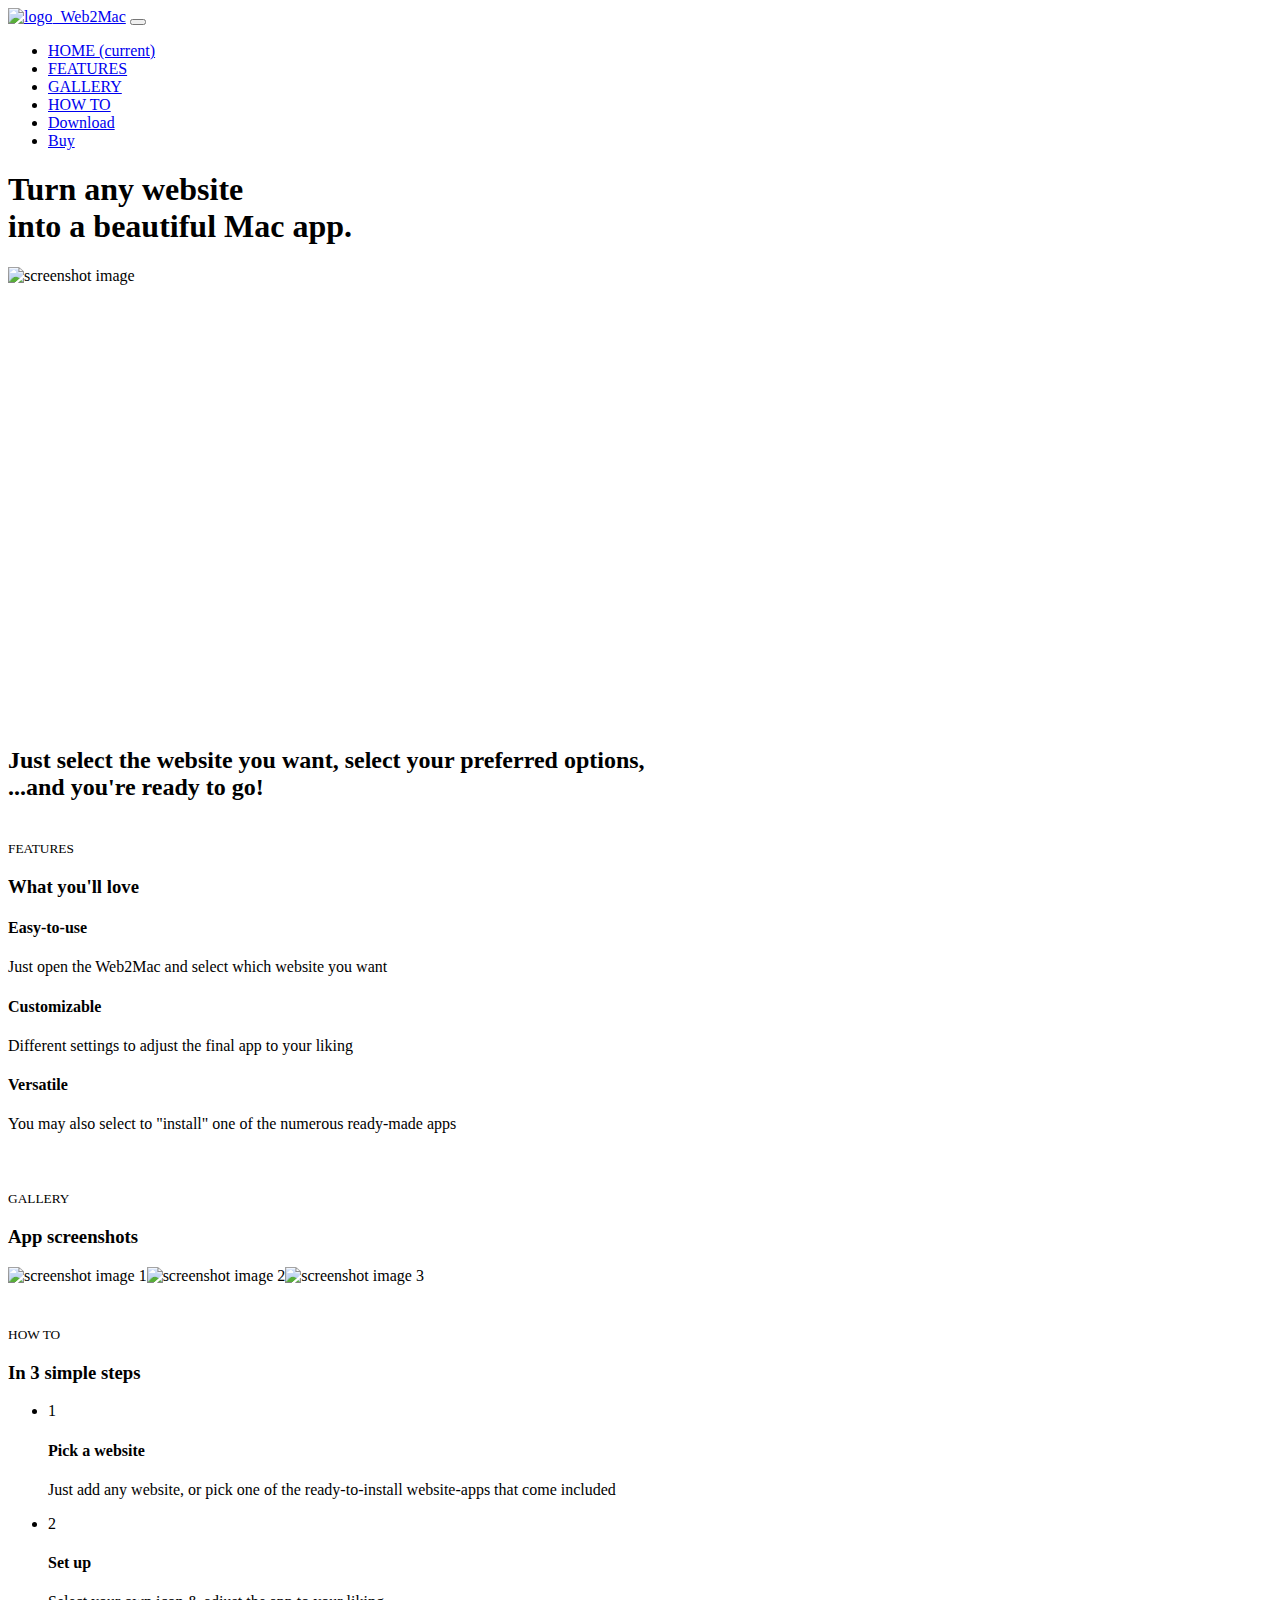
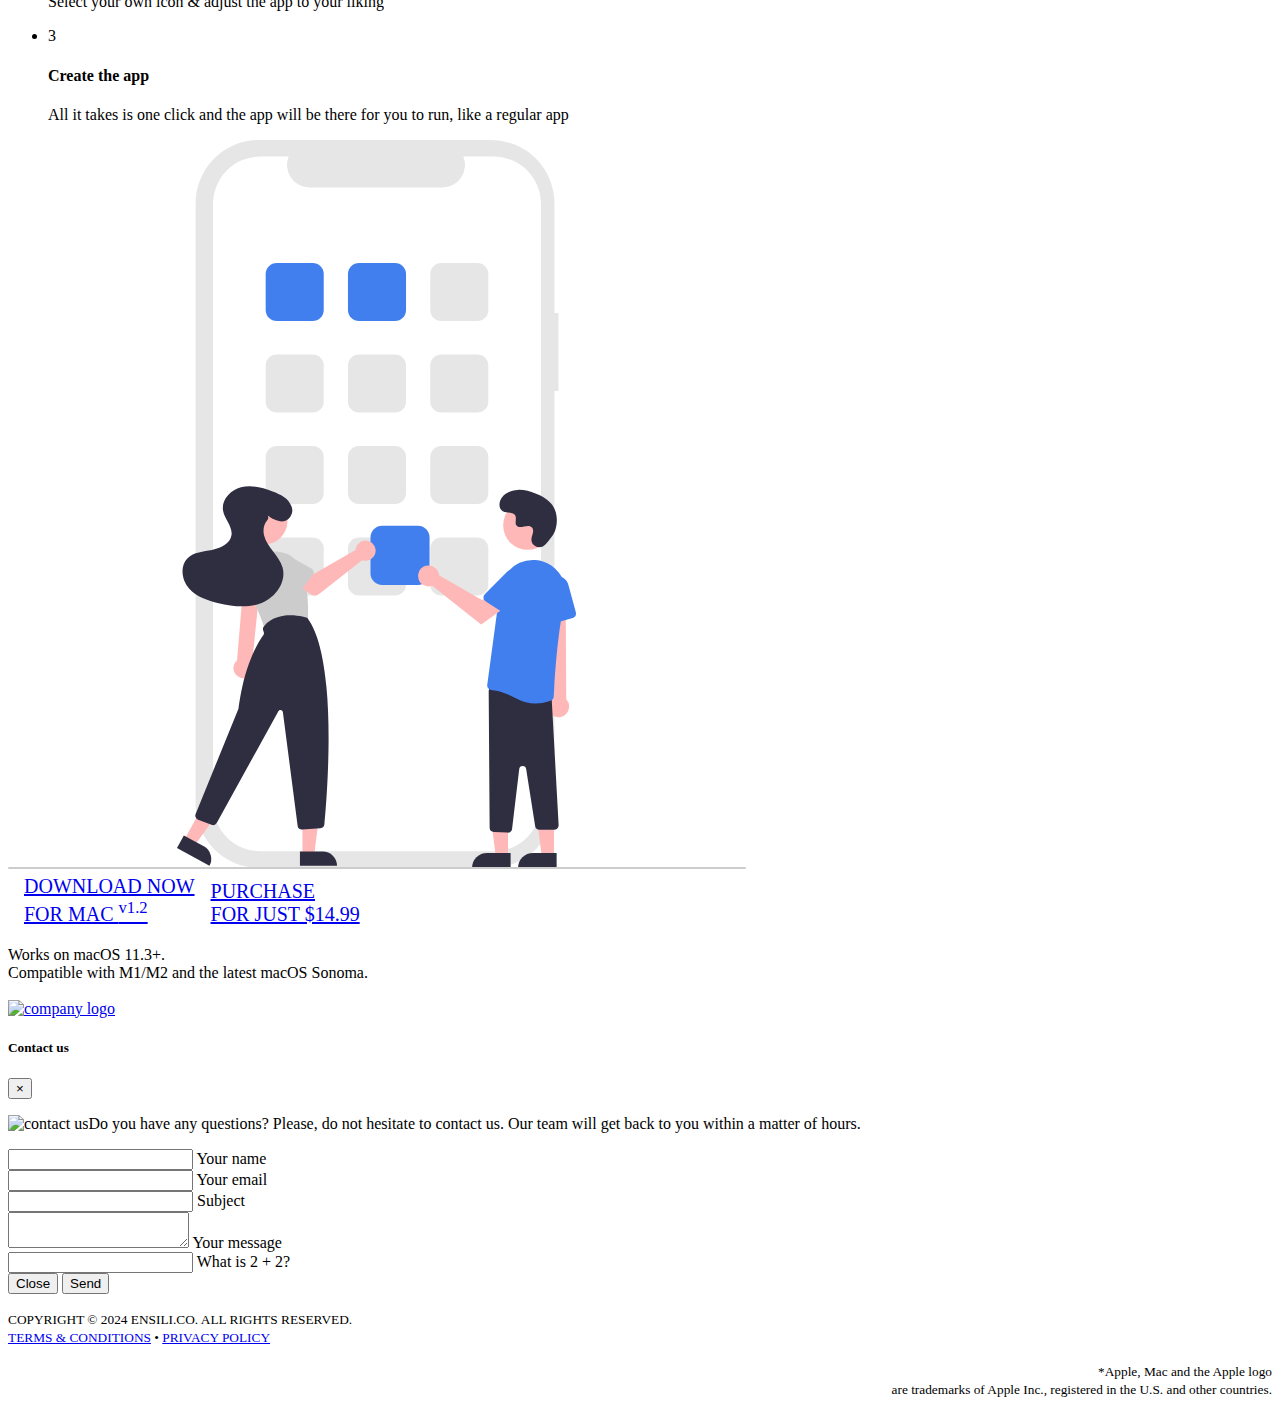
==== commit ebbaeb3d: "update" ====
--- a/index.html
+++ b/index.html
@@ -4,7 +4,7 @@
           "image": "https://web2mac.app/images/logo.png",
           "name": "Web2Mac",
           "operatingSystem": "macOS",
-          "description" : "Professional-quality conversion and batch-processing of photos and images from your Mac",
+          "description" : "Any website can find its way into your dock, as a Mac app.",
           "downloadURL" : "https://web2mac.app/download",
           "applicationCategory": "UtilitiesApplication",
           "offers": {
@@ -12,4 +12,4 @@
             "price": "14.99",
             "priceCurrency": "USD"
           }
-        }</script><meta charset="utf-8"><meta name="viewport" content="width=device-width,initial-scale=1,shrink-to-fit=no"><meta name="description" content="Professional-quality conversion and batch-processing of photos and images from your Mac"><meta name="keywords" content="photo batch mac,photo processing,photo converter,batch photo editor"><link rel="canonical" href="https://web2mac.app"><meta property="og:type" content="website"><meta property="og:url" content="https://web2mac.app"><meta property="og:title" content="Web2Mac | Turn any website into a Mac app"><meta property="og:description" content="Professional-quality conversion and batch-processing of photos and images from your Mac"><meta property="og:image" content="https://web2mac.app/images/thumbshot.png"><meta property="twitter:card" content="summary_large_image"><meta property="twitter:url" content="https://web2mac.app"><meta property="twitter:title" content="Web2Mac | Turn any website into a Mac app"><meta property="twitter:description" content="Professional-quality conversion and batch-processing of photos and images from your Mac"><meta property="twitter:image" content="https://web2mac.app/images/thumbshot.png"><link rel="apple-touch-icon" sizes="57x57" href="favico/apple-icon-57x57.png"><link rel="apple-touch-icon" sizes="60x60" href="favico/apple-icon-60x60.png"><link rel="apple-touch-icon" sizes="72x72" href="favico/apple-icon-72x72.png"><link rel="apple-touch-icon" sizes="76x76" href="favico/apple-icon-76x76.png"><link rel="apple-touch-icon" sizes="114x114" href="favico/apple-icon-114x114.png"><link rel="apple-touch-icon" sizes="120x120" href="favico/apple-icon-120x120.png"><link rel="apple-touch-icon" sizes="144x144" href="favico/apple-icon-144x144.png"><link rel="apple-touch-icon" sizes="152x152" href="favico/apple-icon-152x152.png"><link rel="apple-touch-icon" sizes="180x180" href="favico/apple-icon-180x180.png"><link rel="icon" type="image/png" sizes="192x192" href="favico/android-icon-192x192.png"><link rel="icon" type="image/png" sizes="32x32" href="favico/favicon-32x32.png"><link rel="icon" type="image/png" sizes="96x96" href="favico/favicon-96x96.png"><link rel="icon" type="image/png" sizes="16x16" href="favico/favicon-16x16.png"><link rel="manifest" href="manifest.json"><meta name="msapplication-TileColor" content="#ffffff"><meta name="msapplication-TileImage" content="favico/ms-icon-144x144.png"><meta name="theme-color" content="#ffffff"><link rel="dns-prefetch" href="//fonts.googleapis.com"><link href="https://fonts.googleapis.com/css?family=Rubik:300,400,500&display=swap" rel="stylesheet"><link href="https://cdn.jsdelivr.net/combine/npm/bootstrap@4.5.3/dist/css/bootstrap.min.css,npm/aos@2.3.4/dist/aos.css,gh/enSili-co/web2mac@0.9/css/style.min.css" rel="stylesheet"><link href="https://cdn.jsdelivr.net/gh/enSili-co/web2mac@0.9/css/themify-icons.css" rel="stylesheet"><style>.img-holder{padding-bottom:35%}.img-holder img{width:60.5%}</style><script async src="https://cdn.paddle.com/paddle/paddle.js" onload="Paddle.Setup({vendor:8559})"></script><script async src="https://www.googletagmanager.com/gtag/js?id=G-Z29J5KGBN7"></script><script>function gtag(){dataLayer.push(arguments)}window.dataLayer=window.dataLayer||[],gtag("js",new Date),gtag("config","G-Z29J5KGBN7")</script><body data-spy="scroll" data-target="#navbar" data-offset="50" data-aos-easing="ease-out-back" data-aos-duration="1000" data-aos-delay="0" data-aos-once="true"><div class="nav-menu fixed-top"><div class="container"><div class="row"><div class="col-md-12"><nav class="navbar navbar-dark navbar-expand-lg"><a class="navbar-brand" href="index.html"><img width="64" src="https://cdn.jsdelivr.net/gh/enSili-co/web2mac@0.9/images/logo.png" class="img-fluid" alt="logo">&nbsp;&nbsp;Web2Mac</a> <button class="navbar-toggler" type="button" data-toggle="collapse" data-target="#navbar" aria-controls="navbar" aria-expanded="false" aria-label="Toggle navigation"><span class="navbar-toggler-icon"></span></button><div class="collapse navbar-collapse" id="navbar"><ul class="navbar-nav ml-auto"><li class="nav-item"><a class="nav-link active" href="#home">HOME <span class="sr-only">(current)</span></a><li class="nav-item"><a class="nav-link" href="#features">FEATURES</a><li class="nav-item"><a class="nav-link" href="#gallery">GALLERY</a><li class="nav-item"><a class="nav-link" href="#how-to">HOW TO</a><li class="nav-item"><a href="/download" class="btn btn-outline-light my-3 my-sm-0 ml-lg-3">Download</a><li class="nav-item"><a class="btn btn-outline-light my-3 my-sm-0 ml-lg-3" onclick="doBuy()" href="#">Buy</a></ul></div></nav></div></div></div></div><header class="bg-gradient" id="home"><div class="container mt-5 jumbo"><h1>Turn any website<br>into a beautiful Mac app.</h1></div><div class="img-holder mt-3"><picture><source srcset="https://cdn.jsdelivr.net/gh/enSili-co/web2mac@0.9/images/header.webp" type="image/webp"><source srcset="https://cdn.jsdelivr.net/gh/enSili-co/web2mac@0.9/images/header.png" type="image/png"><img src="https://cdn.jsdelivr.net/gh/enSili-co/web2mac@0.9/images/header.png" alt="screenshot image "></picture></div></header><div class="client-logos my-5 text-center"><div class="container text-center"><h2 class="middleman" data-aos="fade-down" data-aos-once="true" data-aos-duration="1200">Just select the website you want, select your preferred options,<br>...and you're ready to go!</h2><br><span class="ti-arrow-down gradient-fill" style="font-size:4em"></span></div></div><div class="section light-bg" id="features"><div class="container"><div class="section-title"><small>FEATURES</small><h3>What you'll love</h3></div><div class="row"><div class="col-12 col-lg-4"><div class="card features"><div class="card-body"><div class="media"><span class="ti-face-smile gradient-fill ti-3x mr-3"></span><div class="media-body"><h4 class="card-title">Easy-to-use</h4><p class="card-text">Just open the Web2Mac and select which website you want</div></div></div></div></div><div class="col-12 col-lg-4"><div class="card features"><div class="card-body"><div class="media"><span class="ti-settings gradient-fill ti-3x mr-3"></span><div class="media-body"><h4 class="card-title">Customizable</h4><p class="card-text">Different settings to adjust the final app to your liking</div></div></div></div></div><div class="col-12 col-lg-4"><div class="card features"><div class="card-body"><div class="media"><span class="ti-gallery gradient-fill ti-3x mr-3"></span><div class="media-body"><h4 class="card-title">Versatile</h4><p class="card-text">You may also select to "install" one of the numerous ready-made apps</div></div></div></div></div></div></div></div><div class="section" id="gallery" style="padding:40px 0"><div class="container"><div class="section-title"><small>GALLERY</small><h3>App screenshots</h3></div><div class="img-gallery owl-carousel owl-theme"><picture><source srcset="https://cdn.jsdelivr.net/gh/enSili-co/web2mac@0.9/images/screenshot1.webp" type="image/webp"><source srcset="https://cdn.jsdelivr.net/gh/enSili-co/web2mac@0.9/images/screenshot1.png" type="image/png"><img loading="lazy" src="https://cdn.jsdelivr.net/gh/enSili-co/web2mac@0.9/images/screenshot1.png" data-src="https://cdn.jsdelivr.net/gh/enSili-co/web2mac@0.9/images/screenshot1.png" alt="screenshot image 1"></picture><picture><source srcset="https://cdn.jsdelivr.net/gh/enSili-co/web2mac@0.9/images/screenshot2.webp" type="image/webp"><source srcset="https://cdn.jsdelivr.net/gh/enSili-co/web2mac@0.9/images/screenshot2.png" type="image/png"><img loading="lazy" src="https://cdn.jsdelivr.net/gh/enSili-co/web2mac@0.9/images/screenshot2.png" data-src="https://cdn.jsdelivr.net/gh/enSili-co/web2mac@0.9/images/screenshot2.png" alt="screenshot image 2"></picture><picture><source srcset="https://cdn.jsdelivr.net/gh/enSili-co/web2mac@0.9/images/screenshot3.webp" type="image/webp"><source srcset="https://cdn.jsdelivr.net/gh/enSili-co/web2mac@0.9/images/screenshot3.png" type="image/png"><img loading="lazy" src="https://cdn.jsdelivr.net/gh/enSili-co/web2mac@0.9/images/screenshot3.png" data-src="https://cdn.jsdelivr.net/gh/enSili-co/web2mac@0.9/images/screenshot3.png" alt="screenshot image 3"></picture></div></div></div><div class="section light-bg" id="how-to" style="overflow-x:hidden"><div class="container"><div class="section-title"><small>HOW TO</small><h3>In 3 simple steps</h3></div><div class="row"><div class="col-md-8 d-flex align-items-center"><ul class="list-unstyled ui-steps"><li class="media" data-aos="fade-right" data-aos-once="true"><div class="circle-icon mr-4">1</div><div class="media-body"><h4 class="howtolist">Pick a website</h4><p class="howtodescription">Just add any website, or pick one of the ready-to-install website-apps that come included</div><li class="media my-4" data-aos="fade-left" data-aos-once="true"><div class="circle-icon mr-4">2</div><div class="media-body"><h4 class="howtolist">Set up</h4><p class="howtodescription">Select your own icon & adjust the app to your liking</div><li class="media" data-aos="fade-right" data-aos-once="true"><div class="circle-icon mr-4">3</div><div class="media-body"><h4 class="howtolist">Create the app</h4><p class="howtodescription">All it takes is one click and the app will be there for you to run, like a regular app</div></ul></div><div class="col-md-4 d-none d-sm-block"><svg xmlns="http://www.w3.org/2000/svg" data-name="Layer 1" width="738" height="729.04651" viewBox="0 0 738 729.04651" xmlns:xlink="http://www.w3.org/1999/xlink"><path d="M781.44466,258.424h-3.99878V148.87868a63.40186,63.40186,0,0,0-63.4018-63.40193H481.95735a63.40186,63.40186,0,0,0-63.402,63.4017v600.9744a63.40189,63.40189,0,0,0,63.4018,63.40191H714.04378a63.40187,63.40187,0,0,0,63.402-63.40167V336.40024h3.99878Z" transform="translate(-231 -85.47675)" fill="#e6e6e6"/><path d="M763.95107,149.32105v600.09a47.35073,47.35073,0,0,1-47.35,47.35h-233.2a47.35085,47.35085,0,0,1-47.35-47.35v-600.09a47.35089,47.35089,0,0,1,47.35-47.35h28.29a22.50661,22.50661,0,0,0,20.83,30.99h132.96a22.50674,22.50674,0,0,0,20.83-30.99h30.29A47.35088,47.35088,0,0,1,763.95107,149.32105Z" transform="translate(-231 -85.47675)" fill="#fff"/><path d="M535.60344,266.51629h-35.8121a11.14181,11.14181,0,0,1-11.12921-11.12921V219.57515a11.1418,11.1418,0,0,1,11.12921-11.12921h35.8121a11.1418,11.1418,0,0,1,11.1292,11.12921v35.81193A11.1418,11.1418,0,0,1,535.60344,266.51629Z" transform="translate(-231 -85.47675)" fill="#417fee"/><path d="M617.90712,266.51629H582.095a11.1418,11.1418,0,0,1-11.12921-11.12921V219.57515A11.1418,11.1418,0,0,1,582.095,208.44594h35.8121a11.1418,11.1418,0,0,1,11.1292,11.12921v35.81193A11.1418,11.1418,0,0,1,617.90712,266.51629Z" transform="translate(-231 -85.47675)" fill="#417fee"/><path d="M700.2108,266.51629H664.3987a11.1418,11.1418,0,0,1-11.12921-11.12921V219.57515a11.1418,11.1418,0,0,1,11.12921-11.12921h35.8121A11.1418,11.1418,0,0,1,711.34,219.57515v35.81193A11.1418,11.1418,0,0,1,700.2108,266.51629Z" transform="translate(-231 -85.47675)" fill="#e6e6e6"/><path d="M535.60344,358.025h-35.8121a11.1418,11.1418,0,0,1-11.12921-11.12921V311.08384a11.14181,11.14181,0,0,1,11.12921-11.12921h35.8121a11.1418,11.1418,0,0,1,11.1292,11.12921v35.81193A11.1418,11.1418,0,0,1,535.60344,358.025Z" transform="translate(-231 -85.47675)" fill="#e6e6e6"/><path d="M617.90712,358.025H582.095a11.1418,11.1418,0,0,1-11.12921-11.12921V311.08384A11.1418,11.1418,0,0,1,582.095,299.95463h35.8121a11.1418,11.1418,0,0,1,11.1292,11.12921v35.81193A11.1418,11.1418,0,0,1,617.90712,358.025Z" transform="translate(-231 -85.47675)" fill="#e6e6e6"/><path d="M700.2108,358.025H664.3987a11.1418,11.1418,0,0,1-11.12921-11.12921V311.08384a11.1418,11.1418,0,0,1,11.12921-11.12921h35.8121A11.1418,11.1418,0,0,1,711.34,311.08384v35.81193A11.1418,11.1418,0,0,1,700.2108,358.025Z" transform="translate(-231 -85.47675)" fill="#e6e6e6"/><path d="M535.60344,449.51629h-35.8121a11.14181,11.14181,0,0,1-11.12921-11.12921V402.57515a11.1418,11.1418,0,0,1,11.12921-11.12921h35.8121a11.1418,11.1418,0,0,1,11.1292,11.12921v35.81193A11.1418,11.1418,0,0,1,535.60344,449.51629Z" transform="translate(-231 -85.47675)" fill="#e6e6e6"/><path d="M617.90712,449.51629H582.095a11.1418,11.1418,0,0,1-11.12921-11.12921V402.57515A11.1418,11.1418,0,0,1,582.095,391.44594h35.8121a11.1418,11.1418,0,0,1,11.1292,11.12921v35.81193A11.1418,11.1418,0,0,1,617.90712,449.51629Z" transform="translate(-231 -85.47675)" fill="#e6e6e6"/><path d="M700.2108,449.51629H664.3987a11.1418,11.1418,0,0,1-11.12921-11.12921V402.57515a11.1418,11.1418,0,0,1,11.12921-11.12921h35.8121A11.1418,11.1418,0,0,1,711.34,402.57515v35.81193A11.1418,11.1418,0,0,1,700.2108,449.51629Z" transform="translate(-231 -85.47675)" fill="#e6e6e6"/><path d="M535.60344,541.025h-35.8121a11.1418,11.1418,0,0,1-11.12921-11.12921V494.08384a11.14181,11.14181,0,0,1,11.12921-11.12921h35.8121a11.1418,11.1418,0,0,1,11.1292,11.12921v35.81193A11.1418,11.1418,0,0,1,535.60344,541.025Z" transform="translate(-231 -85.47675)" fill="#e6e6e6"/><path d="M617.90712,541.025H582.095a11.1418,11.1418,0,0,1-11.12921-11.12921V494.08384A11.1418,11.1418,0,0,1,582.095,482.95463h35.8121a11.1418,11.1418,0,0,1,11.1292,11.12921v35.81193A11.1418,11.1418,0,0,1,617.90712,541.025Z" transform="translate(-231 -85.47675)" fill="#e6e6e6"/><path d="M700.2108,541.025H664.3987a11.1418,11.1418,0,0,1-11.12921-11.12921V494.08384a11.1418,11.1418,0,0,1,11.12921-11.12921h35.8121A11.1418,11.1418,0,0,1,711.34,494.08384v35.81193A11.1418,11.1418,0,0,1,700.2108,541.025Z" transform="translate(-231 -85.47675)" fill="#e6e6e6"/><path d="M640.94146,530.4129h-35.812a11.64255,11.64255,0,0,1-11.62939-11.62939v-35.812a11.64246,11.64246,0,0,1,11.62939-11.62891h35.812a11.64224,11.64224,0,0,1,11.62915,11.62891v35.812A11.64234,11.64234,0,0,1,640.94146,530.4129Z" transform="translate(-231 -85.47675)" fill="#417fee"/><path d="M471.496,622.82844a10.342,10.342,0,0,0,3.69829-15.421l7.73338-75.61094H466.215l-6.14591,73.83019A10.3981,10.3981,0,0,0,471.496,622.82844Z" transform="translate(-231 -85.47675)" fill="#ffb8b8"/><circle cx="255.84119" cy="380.94671" r="23.64504" fill="#ffb8b8"/><path d="M491.29262,575.82991a4.32432,4.32432,0,0,1-4.16765-3.1758c-1.89438-6.88278-6.82308-18.51986-14.64882-34.58971a28.65183,28.65183,0,0,1,16.27057-39.55789h0a28.63888,28.63888,0,0,1,36.80115,18.24393c6.0658,19.01719,5.773,39.38819,5.3654,47.26282a4.34283,4.34283,0,0,1-3.40214,4.00971l-35.28941,7.70634A4.31078,4.31078,0,0,1,491.29262,575.82991Z" transform="translate(-231 -85.47675)" fill="#ccc"/><polygon points="294.466 714.884 306.269 714.883 311.884 669.359 294.464 669.36 294.466 714.884" fill="#ffb8b8"/><path d="M522.93733,796.98753h37.09374a0,0,0,0,1,0,0v14.33167a0,0,0,0,1,0,0H537.269a14.33167,14.33167,0,0,1-14.33167-14.33167v0A0,0,0,0,1,522.93733,796.98753Z" transform="translate(852.00511 1522.80528) rotate(179.99738)" fill="#2f2e41"/><polygon points="176.447 699.587 186.79 705.273 213.644 668.087 198.379 659.695 176.447 699.587" fill="#ffb8b8"/><path d="M401.10879,788.93951h37.09375a0,0,0,0,1,0,0v14.33167a0,0,0,0,1,0,0H415.44044a14.33165,14.33165,0,0,1-14.33165-14.33165v0A0,0,0,0,1,401.10879,788.93951Z" transform="translate(172.861 1610.43142) rotate(-151.19904)" fill="#2f2e41"/><path d="M524.91492,775.09208a4.33167,4.33167,0,0,1-4.292-3.77467L505.86247,657.57526a2.4068,2.4068,0,0,0-4.49435-.85271L439.85251,768.32964a4.3558,4.3558,0,0,1-5.336,1.95832L421.108,765.17923a4.33179,4.33179,0,0,1-2.47022-5.68128l42.61335-104.682a3.33683,3.33683,0,0,0,.21764-.8292c5.77177-44.67273,20.457-67.39033,24.82022-73.28878a3.35482,3.35482,0,0,0,.47736-3.05452l-.59981-1.79943a4.32994,4.32994,0,0,1,.83367-4.21372c15.72223-17.90783,43.12549-8.136,43.40048-8.03539l.13726.05076.086.11752c30.72713,42.14,19.36622,179.00964,16.77683,206.019a4.32027,4.32027,0,0,1-3.97985,3.89877l-18.16966,1.39893C525.13844,775.08832,525.02633,775.09208,524.91492,775.09208Z" transform="translate(-231 -85.47675)" fill="#2f2e41"/><path d="M578.7642,493.88965a10.13308,10.13308,0,0,0-.23037,1.579l-41.35538,23.85776-10.052-5.78677-10.716,14.02882L533.21,539.54211a7.70167,7.70167,0,0,0,9.24024-.22512l42.6445-33.64254a10.10562,10.10562,0,1,0-6.33049-11.7848Z" transform="translate(-231 -85.47675)" fill="#ffb8b8"/><path d="M535.7959,520.45634,522.43,537.77923a4.3322,4.3322,0,0,1-6.55018.35878l-15.13115-15.71252a12.03133,12.03133,0,0,1,14.755-19.00779l18.97778,10.61169a4.3322,4.3322,0,0,1,1.31446,6.42695Z" transform="translate(-231 -85.47675)" fill="#ccc"/><path d="M483.99133,550.55265l-21.53172-3.88793a4.33221,4.33221,0,0,1-3.33464-5.64922l6.98015-20.66671a12.03133,12.03133,0,0,1,23.667,4.34515l-.681,21.73247a4.3322,4.3322,0,0,1-5.09977,4.12624Z" transform="translate(-231 -85.47675)" fill="#ccc"/><path d="M490.58363,460.98481c6.07728,4.15938,14.05689,8.435,20.2639,4.00558a11.29522,11.29522,0,0,0,3.707-13.02047c-2.97212-8.4993-11.138-12.2411-18.94654-15.10926-10.15117-3.72861-21.20429-6.69488-31.68372-4.02464S444.1834,445.65244,446.07514,456.3c1.52129,8.56253,9.59817,15.68722,8.45156,24.30792-1.154,8.676-10.91111,13.24287-19.52511,14.79349s-18.25326,2.04884-24.44381,8.23614c-7.89716,7.893-5.9251,22.00094,1.50581,30.33441s18.64456,12.111,29.51059,14.67893c14.39682,3.40241,29.96811,5.19052,43.64145-.45612s24.31376-20.84675,20.35281-35.1c-1.6731-6.02056-5.61442-11.10875-9.42349-16.06227s-7.66612-10.13345-9.1191-16.21089c-1.21082-5.06453-.31464-10.94469,3.04389-14.74367a4.27156,4.27156,0,0,0,.57223-4.993Z" transform="translate(-231 -85.47675)" fill="#2f2e41"/><polygon points="500 716.459 487.74 716.459 481.908 669.171 500.002 669.171 500 716.459" fill="#ffb8b8"/><path d="M478.98321,712.95555h23.64387a0,0,0,0,1,0,0v14.88687a0,0,0,0,1,0,0H464.09635a0,0,0,0,1,0,0v0A14.88686,14.88686,0,0,1,478.98321,712.95555Z" fill="#2f2e41"/><polygon points="546 716.459 533.74 716.459 527.908 669.171 546.002 669.171 546 716.459" fill="#ffb8b8"/><path d="M524.98321,712.95555h23.64387a0,0,0,0,1,0,0v14.88687a0,0,0,0,1,0,0H510.09635a0,0,0,0,1,0,0v0A14.88686,14.88686,0,0,1,524.98321,712.95555Z" fill="#2f2e41"/><path d="M775.50276,661.09729a10.7427,10.7427,0,0,1-2.06222-16.343L765.368,530.19642l23.253,2.25509.63868,112.18665a10.80091,10.80091,0,0,1-13.757,16.45913Z" transform="translate(-231 -85.47675)" fill="#ffb8b8"/><path d="M730.421,778.113l-13.49634-.64356a4.499,4.499,0,0,1-4.28589-4.46289l-.94189-136.55664a4.50111,4.50111,0,0,1,5.14648-4.48535l53.99366,7.83789a4.47382,4.47382,0,0,1,3.85351,4.41992l6.94434,126.53418a4.50047,4.50047,0,0,1-4.5,4.53418H762.58479a4.47888,4.47888,0,0,1-4.44531-3.80078l-8.97705-57.06738a3.5,3.5,0,0,0-6.93287.12793l-7.12622,59.60254a4.5171,4.5171,0,0,1-4.46875,3.96582Q730.52839,778.1189,730.421,778.113Z" transform="translate(-231 -85.47675)" fill="#2f2e41"/><path d="M739.922,644.22827c-11.89942-6.61133-21.197-8.34863-25.67993-8.7959a4.418,4.418,0,0,1-3.05347-1.67285,4.47791,4.47791,0,0,1-.93115-3.40137l12.9375-96.05078a33.21917,33.21917,0,0,1,19.36352-25.957,32.30589,32.30589,0,0,1,31.39551,2.46094q.665.44238,1.30518.90332a33.17817,33.17817,0,0,1,12.63647,34.57324c-7.93359,32.45508-10.65869,85.66211-11.12451,95.999a4.46544,4.46544,0,0,1-2.918,4.00488,45.08471,45.08471,0,0,1-15.22583,2.71094A38.12461,38.12461,0,0,1,739.922,644.22827Z" transform="translate(-231 -85.47675)" fill="#417fee"/><path d="M770.63178,568.68944a4.4817,4.4817,0,0,1-1.85872-3.40066l-1.70384-30.87614a12.39862,12.39862,0,0,1,24.34642-3.92684l7.48456,27.6049a4.50507,4.50507,0,0,1-3.16561,5.52077L774.444,569.384A4.48288,4.48288,0,0,1,770.63178,568.68944Z" transform="translate(-231 -85.47675)" fill="#417fee"/><circle cx="519.74361" cy="385.27072" r="24.56103" fill="#ffb8b8"/><path d="M661.73989,519.00209a10.52582,10.52582,0,0,1,.23929,1.64013l42.95745,24.782,10.44142-6.01094,11.13116,14.57228L704.17207,569.9061l-49.00791-38.66269a10.49579,10.49579,0,1,1,6.57573-12.24132Z" transform="translate(-231 -85.47675)" fill="#ffb8b8"/><path d="M706.47091,543.31688a4.48168,4.48168,0,0,1,1.29315-3.65337l21.8634-21.86849a12.39863,12.39863,0,0,1,19.16808,15.51623l-15.57,23.9922a4.50508,4.50508,0,0,1-6.22447,1.32511L708.49681,546.62A4.48287,4.48287,0,0,1,706.47091,543.31688Z" transform="translate(-231 -85.47675)" fill="#417fee"/><path d="M768.12421,490.179c-4.582,4.88078-13.09132,2.26067-13.68835-4.40717a8.05557,8.05557,0,0,1,.01013-1.5557c.30826-2.95357,2.01461-5.635,1.60587-8.7536a4.59045,4.59045,0,0,0-.8401-2.14891c-3.65125-4.88934-12.22228,2.18687-15.6682-2.2393-2.113-2.714.3708-6.98712-1.25066-10.0205-2.14005-4.00358-8.47881-2.0286-12.45387-4.22116-4.42276-2.43948-4.15822-9.22524-1.24686-13.35269,3.55052-5.03359,9.77572-7.71951,15.92335-8.10661s12.25292,1.27475,17.9923,3.51145c6.52108,2.54134,12.98768,6.05351,17.00066,11.78752,4.88022,6.97317,5.34986,16.34794,2.90917,24.50175C776.933,480.13416,771.86587,486.19335,768.12421,490.179Z" transform="translate(-231 -85.47675)" fill="#2f2e41"/><path d="M968,814.52325H232a1,1,0,0,1,0-2H968a1,1,0,0,1,0,2Z" transform="translate(-231 -85.47675)" fill="#ccc"/></svg></div></div></div></div><div class="section bg-gradient" style="padding:2px 0!important"><div class="container"><div class="call-to-action"><div class="my-4"><a href="/download" class="btn btn-light magicbutton" style="display:inline-flex"><i class="ti-apple ti-4x" style="margin-right:1rem;vertical-align:text-bottom"></i><div style="text-align:left;font-size:1.25em"><span class="upper">DOWNLOAD NOW</span><br><span class="lower">FOR MAC&nbsp;<sup>v1.2</sup></span></div></a><a class="btn btn-light magicbutton" style="display:inline-flex" onclick="doBuy()" href="#"><i class="ti-shopping-cart ti-4x" style="margin-right:1rem;vertical-align:text-bottom"></i><div style="text-align:left;font-size:1.25em"><span class="upper">PURCHASE</span><br><span class="lower">FOR JUST $14.99</span></div></a></div><p class="text-primary">Works on macOS 11.3+.<br>Compatible with M1/M2 and the latest macOS Sonoma.</div></div></div><div class="light-bg py-5" id="contactbar"><div class="container"><div class="row"><div class="col-lg-6 text-center text-lg-left"><a href="https://ensili.co"><picture><source srcset="https://cdn.jsdelivr.net/gh/enSili-co/web2mac@0.9/images/ensilico.webp" type="image/webp"><source srcset="https://cdn.jsdelivr.net/gh/enSili-co/web2mac@0.9/images/ensilico.png" type="image/png"><img width="200" src="https://cdn.jsdelivr.net/gh/enSili-co/web2mac@0.9/images/ensilico.png" alt="company logo"></picture></a></div><div class="col-lg-6"><div class="social-icons"><a href="https://twitter.com/ensili_co" rel="noreferrer" aria-label="Twitter" target="_blank" class="twitter"><span class="ti-twitter-alt"></span></a> <a href="https://github.com/enSili-co/web2mac" rel="noreferrer" aria-label="GitHub" target="_blank" class="github"><span class="ti-github"></span></a></div></div></div></div></div><div id="contact" class="modal fade" tabindex="-1"><div class="modal-dialog modal-dialog-centered modal-dialog-scrollable"><div class="modal-content"><div class="modal-header"><h5 class="modal-title" style="font-weight:600">Contact us</h5><button type="button" class="close" data-dismiss="modal" aria-label="Close"><span aria-hidden="true">&times;</span></button></div><div class="modal-body"><p class="text-left w-responsive mx-auto mb-5"><picture><source srcset="https://cdn.jsdelivr.net/gh/enSili-co/web2mac@0.9/images/contactus.webp" type="image/webp"><source srcset="https://cdn.jsdelivr.net/gh/enSili-co/web2mac@0.9/images/contactus.png" type="image/png"><img loading="lazy" class="float-left" width="50%" src="https://cdn.jsdelivr.net/gh/enSili-co/web2mac@0.9/images/contactus.png" data-src="https://cdn.jsdelivr.net/gh/enSili-co/web2mac@0.9/images/contactus.png" alt="contact us"></picture>Do you have any questions? Please, do not hesitate to contact us. Our team will get back to you within a matter of hours.<div class="row"><div class="col-md-12"><form id="coform" name="coform" action="#" method="POST"><div class="row"><div class="col-md-6"><div class="md-form mb-0"><input id="name" name="name" class="form-control"> <label for="name" class="">Your name</label></div></div><div class="col-md-6"><div class="md-form mb-0"><input id="email" name="email" class="form-control"> <label for="email" class="">Your email</label></div></div></div><div class="row"><div class="col-md-12"><div class="md-form mb-0"><input id="subject" name="subject" class="form-control"> <label for="subject" class="">Subject</label></div></div></div><div class="row"><div class="col-md-12"><div class="md-form"><textarea type="text" id="message" name="message" rows="2" class="form-control md-textarea"></textarea> <label for="message">Your message</label></div></div></div><div class="row"><div class="col-md-12"><div class="md-form mb-0"><input id="whatis" name="whatis" class="form-control"> <label id="whatis-label" for="whatis" class="">What is</label></div></div></div></form></div></div></div><div class="modal-footer"><button type="button" class="btn btn-secondary" data-dismiss="modal">Close</button> <button id="sendButton" type="button" class="btn btn-primary" onclick="sendEmail()">Send</button>&nbsp;<span id="sending" class="rotating"><i class="ti-reload"></i></span><span id="sent"><i class="ti-check"></i></span></div></div></div></div><script>window.addEventListener("load",function(n){window.num1=Math.floor(3*Math.random())+1,window.num2=Math.floor(3*Math.random())+1,document.getElementById("whatis-label").textContent=`What is ${num1} + ${num2}?`,window.numSum=window.num1+window.num2}),window.sendEmail=function(){window.numSum==parseInt($("#whatis").val())?($("#whatis").removeClass("has-error"),$("#sending").css("display","inline-block"),$("#sendButton").css("display","none"),$.ajax({type:"post",url:"liam.php",data:$("form").serialize()+"&validated=1",success:function(){$("#sending").css("display","none"),$("#sent").css("display","inline-block")}})):$("#whatis").addClass("has-error")}</script><footer class="my-5 text-center"><div class="container" style="text-align:left"><div class="row"><div class="col-lg-6"><p class="mb-2 copyrightable"><small>COPYRIGHT © 2024 ENSILI.CO. ALL RIGHTS RESERVED.<br><a href="/tos.html">TERMS &amp; CONDITIONS</a></small></div><div class="col-lg-6 trademarks" style="text-align:right"><small>*Apple, Mac and the Apple logo<br>are trademarks of Apple Inc., registered in the U.S. and other countries.</small></div></div></div></footer><script src="https://cdn.jsdelivr.net/combine/npm/jquery@3.5.1/dist/jquery.min.js,npm/bootstrap@4.5.3/dist/js/bootstrap.bundle.min.js,npm/owl.carousel@2.3.4/dist/owl.carousel.min.js,npm/aos@2.3.4/dist/aos.min.js,gh/enSili-co/web2mac@0.9/js/script.min.js" crossorigin="anonymous"></script><script>function doBuy(){Paddle.Checkout.open({product:875488,successCallback:function(c){dataLayer.push({event:"checkoutSuccess"})},closeCallback:function(c){dataLayer.push({event:"checkoutClose"})}})}</script>+        }</script><meta charset="utf-8"><meta name="viewport" content="width=device-width,initial-scale=1,shrink-to-fit=no"><meta name="description" content="Any website can find its way into your dock, as a Mac app."><meta name="keywords" content="website to app conversion,website to mac app"><link rel="canonical" href="https://web2mac.app"><meta property="og:type" content="website"><meta property="og:url" content="https://web2mac.app"><meta property="og:title" content="Web2Mac | Turn any website into a Mac app"><meta property="og:description" content="Any website can find its way into your dock, as a Mac app."><meta property="og:image" content="https://web2mac.app/images/thumbshot.png"><meta property="twitter:card" content="summary_large_image"><meta property="twitter:url" content="https://web2mac.app"><meta property="twitter:title" content="Web2Mac | Turn any website into a Mac app"><meta property="twitter:description" content="Any website can find its way into your dock, as a Mac app."><meta property="twitter:image" content="https://web2mac.app/images/thumbshot.png"><link rel="apple-touch-icon" sizes="57x57" href="favico/apple-icon-57x57.png"><link rel="apple-touch-icon" sizes="60x60" href="favico/apple-icon-60x60.png"><link rel="apple-touch-icon" sizes="72x72" href="favico/apple-icon-72x72.png"><link rel="apple-touch-icon" sizes="76x76" href="favico/apple-icon-76x76.png"><link rel="apple-touch-icon" sizes="114x114" href="favico/apple-icon-114x114.png"><link rel="apple-touch-icon" sizes="120x120" href="favico/apple-icon-120x120.png"><link rel="apple-touch-icon" sizes="144x144" href="favico/apple-icon-144x144.png"><link rel="apple-touch-icon" sizes="152x152" href="favico/apple-icon-152x152.png"><link rel="apple-touch-icon" sizes="180x180" href="favico/apple-icon-180x180.png"><link rel="icon" type="image/png" sizes="192x192" href="favico/android-icon-192x192.png"><link rel="icon" type="image/png" sizes="32x32" href="favico/favicon-32x32.png"><link rel="icon" type="image/png" sizes="96x96" href="favico/favicon-96x96.png"><link rel="icon" type="image/png" sizes="16x16" href="favico/favicon-16x16.png"><link rel="manifest" href="manifest.json"><meta name="msapplication-TileColor" content="#ffffff"><meta name="msapplication-TileImage" content="favico/ms-icon-144x144.png"><meta name="theme-color" content="#ffffff"><link rel="dns-prefetch" href="//fonts.googleapis.com"><link href="https://fonts.googleapis.com/css?family=Rubik:300,400,500&display=swap" rel="stylesheet"><link href="https://cdn.jsdelivr.net/combine/npm/bootstrap@4.5.3/dist/css/bootstrap.min.css,npm/aos@2.3.4/dist/aos.css,gh/enSili-co/web2mac@0.10/css/style.min.css" rel="stylesheet"><link href="https://cdn.jsdelivr.net/gh/enSili-co/web2mac@0.10/css/themify-icons.css" rel="stylesheet"><style>.img-holder{padding-bottom:35%}.img-holder img{width:60.5%}</style><script async src="https://cdn.paddle.com/paddle/paddle.js" onload="Paddle.Setup({vendor:8559})"></script><script async src="https://www.googletagmanager.com/gtag/js?id=G-Z29J5KGBN7"></script><script>function gtag(){dataLayer.push(arguments)}window.dataLayer=window.dataLayer||[],gtag("js",new Date),gtag("config","G-Z29J5KGBN7")</script><body data-spy="scroll" data-target="#navbar" data-offset="50" data-aos-easing="ease-out-back" data-aos-duration="1000" data-aos-delay="0" data-aos-once="true"><div class="nav-menu fixed-top"><div class="container"><div class="row"><div class="col-md-12"><nav class="navbar navbar-dark navbar-expand-lg"><a class="navbar-brand" href="index.html"><img width="64" src="https://cdn.jsdelivr.net/gh/enSili-co/web2mac@0.10/images/logo.png" class="img-fluid" alt="logo">&nbsp;&nbsp;Web2Mac</a> <button class="navbar-toggler" type="button" data-toggle="collapse" data-target="#navbar" aria-controls="navbar" aria-expanded="false" aria-label="Toggle navigation"><span class="navbar-toggler-icon"></span></button><div class="collapse navbar-collapse" id="navbar"><ul class="navbar-nav ml-auto"><li class="nav-item"><a class="nav-link active" href="#home">HOME <span class="sr-only">(current)</span></a><li class="nav-item"><a class="nav-link" href="#features">FEATURES</a><li class="nav-item"><a class="nav-link" href="#gallery">GALLERY</a><li class="nav-item"><a class="nav-link" href="#how-to">HOW TO</a><li class="nav-item"><a href="/download" class="btn btn-outline-light my-3 my-sm-0 ml-lg-3">Download</a><li class="nav-item"><a class="btn btn-outline-light my-3 my-sm-0 ml-lg-3" onclick="doBuy()" href="#">Buy</a></ul></div></nav></div></div></div></div><header class="bg-gradient" id="home"><div class="container mt-5 jumbo"><h1>Turn any website<br>into a beautiful Mac app.</h1></div><div class="img-holder mt-3"><picture><source srcset="https://cdn.jsdelivr.net/gh/enSili-co/web2mac@0.10/images/header.webp" type="image/webp"><source srcset="https://cdn.jsdelivr.net/gh/enSili-co/web2mac@0.10/images/header.png" type="image/png"><img src="https://cdn.jsdelivr.net/gh/enSili-co/web2mac@0.10/images/header.png" alt="screenshot image "></picture></div></header><div class="client-logos my-5 text-center"><div class="container text-center"><h2 class="middleman" data-aos="fade-down" data-aos-once="true" data-aos-duration="1200">Just select the website you want, select your preferred options,<br>...and you're ready to go!</h2><br><span class="ti-arrow-down gradient-fill" style="font-size:4em"></span></div></div><div class="section light-bg" id="features"><div class="container"><div class="section-title"><small>FEATURES</small><h3>What you'll love</h3></div><div class="row"><div class="col-12 col-lg-4"><div class="card features"><div class="card-body"><div class="media"><span class="ti-face-smile gradient-fill ti-3x mr-3"></span><div class="media-body"><h4 class="card-title">Easy-to-use</h4><p class="card-text">Just open the Web2Mac and select which website you want</div></div></div></div></div><div class="col-12 col-lg-4"><div class="card features"><div class="card-body"><div class="media"><span class="ti-settings gradient-fill ti-3x mr-3"></span><div class="media-body"><h4 class="card-title">Customizable</h4><p class="card-text">Different settings to adjust the final app to your liking</div></div></div></div></div><div class="col-12 col-lg-4"><div class="card features"><div class="card-body"><div class="media"><span class="ti-gallery gradient-fill ti-3x mr-3"></span><div class="media-body"><h4 class="card-title">Versatile</h4><p class="card-text">You may also select to "install" one of the numerous ready-made apps</div></div></div></div></div></div></div></div><div class="section" id="gallery" style="padding:40px 0"><div class="container"><div class="section-title"><small>GALLERY</small><h3>App screenshots</h3></div><div class="img-gallery owl-carousel owl-theme"><picture><source srcset="https://cdn.jsdelivr.net/gh/enSili-co/web2mac@0.10/images/screenshot1.webp" type="image/webp"><source srcset="https://cdn.jsdelivr.net/gh/enSili-co/web2mac@0.10/images/screenshot1.png" type="image/png"><img loading="lazy" src="https://cdn.jsdelivr.net/gh/enSili-co/web2mac@0.10/images/screenshot1.png" data-src="https://cdn.jsdelivr.net/gh/enSili-co/web2mac@0.10/images/screenshot1.png" alt="screenshot image 1"></picture><picture><source srcset="https://cdn.jsdelivr.net/gh/enSili-co/web2mac@0.10/images/screenshot2.webp" type="image/webp"><source srcset="https://cdn.jsdelivr.net/gh/enSili-co/web2mac@0.10/images/screenshot2.png" type="image/png"><img loading="lazy" src="https://cdn.jsdelivr.net/gh/enSili-co/web2mac@0.10/images/screenshot2.png" data-src="https://cdn.jsdelivr.net/gh/enSili-co/web2mac@0.10/images/screenshot2.png" alt="screenshot image 2"></picture><picture><source srcset="https://cdn.jsdelivr.net/gh/enSili-co/web2mac@0.10/images/screenshot3.webp" type="image/webp"><source srcset="https://cdn.jsdelivr.net/gh/enSili-co/web2mac@0.10/images/screenshot3.png" type="image/png"><img loading="lazy" src="https://cdn.jsdelivr.net/gh/enSili-co/web2mac@0.10/images/screenshot3.png" data-src="https://cdn.jsdelivr.net/gh/enSili-co/web2mac@0.10/images/screenshot3.png" alt="screenshot image 3"></picture></div></div></div><div class="section light-bg" id="how-to" style="overflow-x:hidden"><div class="container"><div class="section-title"><small>HOW TO</small><h3>In 3 simple steps</h3></div><div class="row"><div class="col-md-8 d-flex align-items-center"><ul class="list-unstyled ui-steps"><li class="media" data-aos="fade-right" data-aos-once="true"><div class="circle-icon mr-4">1</div><div class="media-body"><h4 class="howtolist">Pick a website</h4><p class="howtodescription">Just add any website, or pick one of the ready-to-install website-apps that come included</div><li class="media my-4" data-aos="fade-left" data-aos-once="true"><div class="circle-icon mr-4">2</div><div class="media-body"><h4 class="howtolist">Set up</h4><p class="howtodescription">Select your own icon & adjust the app to your liking</div><li class="media" data-aos="fade-right" data-aos-once="true"><div class="circle-icon mr-4">3</div><div class="media-body"><h4 class="howtolist">Create the app</h4><p class="howtodescription">All it takes is one click and the app will be there for you to run, like a regular app</div></ul></div><div class="col-md-4 d-none d-sm-block"><svg xmlns="http://www.w3.org/2000/svg" data-name="Layer 1" width="738" height="729.04651" viewBox="0 0 738 729.04651" xmlns:xlink="http://www.w3.org/1999/xlink"><path d="M781.44466,258.424h-3.99878V148.87868a63.40186,63.40186,0,0,0-63.4018-63.40193H481.95735a63.40186,63.40186,0,0,0-63.402,63.4017v600.9744a63.40189,63.40189,0,0,0,63.4018,63.40191H714.04378a63.40187,63.40187,0,0,0,63.402-63.40167V336.40024h3.99878Z" transform="translate(-231 -85.47675)" fill="#e6e6e6"/><path d="M763.95107,149.32105v600.09a47.35073,47.35073,0,0,1-47.35,47.35h-233.2a47.35085,47.35085,0,0,1-47.35-47.35v-600.09a47.35089,47.35089,0,0,1,47.35-47.35h28.29a22.50661,22.50661,0,0,0,20.83,30.99h132.96a22.50674,22.50674,0,0,0,20.83-30.99h30.29A47.35088,47.35088,0,0,1,763.95107,149.32105Z" transform="translate(-231 -85.47675)" fill="#fff"/><path d="M535.60344,266.51629h-35.8121a11.14181,11.14181,0,0,1-11.12921-11.12921V219.57515a11.1418,11.1418,0,0,1,11.12921-11.12921h35.8121a11.1418,11.1418,0,0,1,11.1292,11.12921v35.81193A11.1418,11.1418,0,0,1,535.60344,266.51629Z" transform="translate(-231 -85.47675)" fill="#417fee"/><path d="M617.90712,266.51629H582.095a11.1418,11.1418,0,0,1-11.12921-11.12921V219.57515A11.1418,11.1418,0,0,1,582.095,208.44594h35.8121a11.1418,11.1418,0,0,1,11.1292,11.12921v35.81193A11.1418,11.1418,0,0,1,617.90712,266.51629Z" transform="translate(-231 -85.47675)" fill="#417fee"/><path d="M700.2108,266.51629H664.3987a11.1418,11.1418,0,0,1-11.12921-11.12921V219.57515a11.1418,11.1418,0,0,1,11.12921-11.12921h35.8121A11.1418,11.1418,0,0,1,711.34,219.57515v35.81193A11.1418,11.1418,0,0,1,700.2108,266.51629Z" transform="translate(-231 -85.47675)" fill="#e6e6e6"/><path d="M535.60344,358.025h-35.8121a11.1418,11.1418,0,0,1-11.12921-11.12921V311.08384a11.14181,11.14181,0,0,1,11.12921-11.12921h35.8121a11.1418,11.1418,0,0,1,11.1292,11.12921v35.81193A11.1418,11.1418,0,0,1,535.60344,358.025Z" transform="translate(-231 -85.47675)" fill="#e6e6e6"/><path d="M617.90712,358.025H582.095a11.1418,11.1418,0,0,1-11.12921-11.12921V311.08384A11.1418,11.1418,0,0,1,582.095,299.95463h35.8121a11.1418,11.1418,0,0,1,11.1292,11.12921v35.81193A11.1418,11.1418,0,0,1,617.90712,358.025Z" transform="translate(-231 -85.47675)" fill="#e6e6e6"/><path d="M700.2108,358.025H664.3987a11.1418,11.1418,0,0,1-11.12921-11.12921V311.08384a11.1418,11.1418,0,0,1,11.12921-11.12921h35.8121A11.1418,11.1418,0,0,1,711.34,311.08384v35.81193A11.1418,11.1418,0,0,1,700.2108,358.025Z" transform="translate(-231 -85.47675)" fill="#e6e6e6"/><path d="M535.60344,449.51629h-35.8121a11.14181,11.14181,0,0,1-11.12921-11.12921V402.57515a11.1418,11.1418,0,0,1,11.12921-11.12921h35.8121a11.1418,11.1418,0,0,1,11.1292,11.12921v35.81193A11.1418,11.1418,0,0,1,535.60344,449.51629Z" transform="translate(-231 -85.47675)" fill="#e6e6e6"/><path d="M617.90712,449.51629H582.095a11.1418,11.1418,0,0,1-11.12921-11.12921V402.57515A11.1418,11.1418,0,0,1,582.095,391.44594h35.8121a11.1418,11.1418,0,0,1,11.1292,11.12921v35.81193A11.1418,11.1418,0,0,1,617.90712,449.51629Z" transform="translate(-231 -85.47675)" fill="#e6e6e6"/><path d="M700.2108,449.51629H664.3987a11.1418,11.1418,0,0,1-11.12921-11.12921V402.57515a11.1418,11.1418,0,0,1,11.12921-11.12921h35.8121A11.1418,11.1418,0,0,1,711.34,402.57515v35.81193A11.1418,11.1418,0,0,1,700.2108,449.51629Z" transform="translate(-231 -85.47675)" fill="#e6e6e6"/><path d="M535.60344,541.025h-35.8121a11.1418,11.1418,0,0,1-11.12921-11.12921V494.08384a11.14181,11.14181,0,0,1,11.12921-11.12921h35.8121a11.1418,11.1418,0,0,1,11.1292,11.12921v35.81193A11.1418,11.1418,0,0,1,535.60344,541.025Z" transform="translate(-231 -85.47675)" fill="#e6e6e6"/><path d="M617.90712,541.025H582.095a11.1418,11.1418,0,0,1-11.12921-11.12921V494.08384A11.1418,11.1418,0,0,1,582.095,482.95463h35.8121a11.1418,11.1418,0,0,1,11.1292,11.12921v35.81193A11.1418,11.1418,0,0,1,617.90712,541.025Z" transform="translate(-231 -85.47675)" fill="#e6e6e6"/><path d="M700.2108,541.025H664.3987a11.1418,11.1418,0,0,1-11.12921-11.12921V494.08384a11.1418,11.1418,0,0,1,11.12921-11.12921h35.8121A11.1418,11.1418,0,0,1,711.34,494.08384v35.81193A11.1418,11.1418,0,0,1,700.2108,541.025Z" transform="translate(-231 -85.47675)" fill="#e6e6e6"/><path d="M640.94146,530.4129h-35.812a11.64255,11.64255,0,0,1-11.62939-11.62939v-35.812a11.64246,11.64246,0,0,1,11.62939-11.62891h35.812a11.64224,11.64224,0,0,1,11.62915,11.62891v35.812A11.64234,11.64234,0,0,1,640.94146,530.4129Z" transform="translate(-231 -85.47675)" fill="#417fee"/><path d="M471.496,622.82844a10.342,10.342,0,0,0,3.69829-15.421l7.73338-75.61094H466.215l-6.14591,73.83019A10.3981,10.3981,0,0,0,471.496,622.82844Z" transform="translate(-231 -85.47675)" fill="#ffb8b8"/><circle cx="255.84119" cy="380.94671" r="23.64504" fill="#ffb8b8"/><path d="M491.29262,575.82991a4.32432,4.32432,0,0,1-4.16765-3.1758c-1.89438-6.88278-6.82308-18.51986-14.64882-34.58971a28.65183,28.65183,0,0,1,16.27057-39.55789h0a28.63888,28.63888,0,0,1,36.80115,18.24393c6.0658,19.01719,5.773,39.38819,5.3654,47.26282a4.34283,4.34283,0,0,1-3.40214,4.00971l-35.28941,7.70634A4.31078,4.31078,0,0,1,491.29262,575.82991Z" transform="translate(-231 -85.47675)" fill="#ccc"/><polygon points="294.466 714.884 306.269 714.883 311.884 669.359 294.464 669.36 294.466 714.884" fill="#ffb8b8"/><path d="M522.93733,796.98753h37.09374a0,0,0,0,1,0,0v14.33167a0,0,0,0,1,0,0H537.269a14.33167,14.33167,0,0,1-14.33167-14.33167v0A0,0,0,0,1,522.93733,796.98753Z" transform="translate(852.00511 1522.80528) rotate(179.99738)" fill="#2f2e41"/><polygon points="176.447 699.587 186.79 705.273 213.644 668.087 198.379 659.695 176.447 699.587" fill="#ffb8b8"/><path d="M401.10879,788.93951h37.09375a0,0,0,0,1,0,0v14.33167a0,0,0,0,1,0,0H415.44044a14.33165,14.33165,0,0,1-14.33165-14.33165v0A0,0,0,0,1,401.10879,788.93951Z" transform="translate(172.861 1610.43142) rotate(-151.19904)" fill="#2f2e41"/><path d="M524.91492,775.09208a4.33167,4.33167,0,0,1-4.292-3.77467L505.86247,657.57526a2.4068,2.4068,0,0,0-4.49435-.85271L439.85251,768.32964a4.3558,4.3558,0,0,1-5.336,1.95832L421.108,765.17923a4.33179,4.33179,0,0,1-2.47022-5.68128l42.61335-104.682a3.33683,3.33683,0,0,0,.21764-.8292c5.77177-44.67273,20.457-67.39033,24.82022-73.28878a3.35482,3.35482,0,0,0,.47736-3.05452l-.59981-1.79943a4.32994,4.32994,0,0,1,.83367-4.21372c15.72223-17.90783,43.12549-8.136,43.40048-8.03539l.13726.05076.086.11752c30.72713,42.14,19.36622,179.00964,16.77683,206.019a4.32027,4.32027,0,0,1-3.97985,3.89877l-18.16966,1.39893C525.13844,775.08832,525.02633,775.09208,524.91492,775.09208Z" transform="translate(-231 -85.47675)" fill="#2f2e41"/><path d="M578.7642,493.88965a10.13308,10.13308,0,0,0-.23037,1.579l-41.35538,23.85776-10.052-5.78677-10.716,14.02882L533.21,539.54211a7.70167,7.70167,0,0,0,9.24024-.22512l42.6445-33.64254a10.10562,10.10562,0,1,0-6.33049-11.7848Z" transform="translate(-231 -85.47675)" fill="#ffb8b8"/><path d="M535.7959,520.45634,522.43,537.77923a4.3322,4.3322,0,0,1-6.55018.35878l-15.13115-15.71252a12.03133,12.03133,0,0,1,14.755-19.00779l18.97778,10.61169a4.3322,4.3322,0,0,1,1.31446,6.42695Z" transform="translate(-231 -85.47675)" fill="#ccc"/><path d="M483.99133,550.55265l-21.53172-3.88793a4.33221,4.33221,0,0,1-3.33464-5.64922l6.98015-20.66671a12.03133,12.03133,0,0,1,23.667,4.34515l-.681,21.73247a4.3322,4.3322,0,0,1-5.09977,4.12624Z" transform="translate(-231 -85.47675)" fill="#ccc"/><path d="M490.58363,460.98481c6.07728,4.15938,14.05689,8.435,20.2639,4.00558a11.29522,11.29522,0,0,0,3.707-13.02047c-2.97212-8.4993-11.138-12.2411-18.94654-15.10926-10.15117-3.72861-21.20429-6.69488-31.68372-4.02464S444.1834,445.65244,446.07514,456.3c1.52129,8.56253,9.59817,15.68722,8.45156,24.30792-1.154,8.676-10.91111,13.24287-19.52511,14.79349s-18.25326,2.04884-24.44381,8.23614c-7.89716,7.893-5.9251,22.00094,1.50581,30.33441s18.64456,12.111,29.51059,14.67893c14.39682,3.40241,29.96811,5.19052,43.64145-.45612s24.31376-20.84675,20.35281-35.1c-1.6731-6.02056-5.61442-11.10875-9.42349-16.06227s-7.66612-10.13345-9.1191-16.21089c-1.21082-5.06453-.31464-10.94469,3.04389-14.74367a4.27156,4.27156,0,0,0,.57223-4.993Z" transform="translate(-231 -85.47675)" fill="#2f2e41"/><polygon points="500 716.459 487.74 716.459 481.908 669.171 500.002 669.171 500 716.459" fill="#ffb8b8"/><path d="M478.98321,712.95555h23.64387a0,0,0,0,1,0,0v14.88687a0,0,0,0,1,0,0H464.09635a0,0,0,0,1,0,0v0A14.88686,14.88686,0,0,1,478.98321,712.95555Z" fill="#2f2e41"/><polygon points="546 716.459 533.74 716.459 527.908 669.171 546.002 669.171 546 716.459" fill="#ffb8b8"/><path d="M524.98321,712.95555h23.64387a0,0,0,0,1,0,0v14.88687a0,0,0,0,1,0,0H510.09635a0,0,0,0,1,0,0v0A14.88686,14.88686,0,0,1,524.98321,712.95555Z" fill="#2f2e41"/><path d="M775.50276,661.09729a10.7427,10.7427,0,0,1-2.06222-16.343L765.368,530.19642l23.253,2.25509.63868,112.18665a10.80091,10.80091,0,0,1-13.757,16.45913Z" transform="translate(-231 -85.47675)" fill="#ffb8b8"/><path d="M730.421,778.113l-13.49634-.64356a4.499,4.499,0,0,1-4.28589-4.46289l-.94189-136.55664a4.50111,4.50111,0,0,1,5.14648-4.48535l53.99366,7.83789a4.47382,4.47382,0,0,1,3.85351,4.41992l6.94434,126.53418a4.50047,4.50047,0,0,1-4.5,4.53418H762.58479a4.47888,4.47888,0,0,1-4.44531-3.80078l-8.97705-57.06738a3.5,3.5,0,0,0-6.93287.12793l-7.12622,59.60254a4.5171,4.5171,0,0,1-4.46875,3.96582Q730.52839,778.1189,730.421,778.113Z" transform="translate(-231 -85.47675)" fill="#2f2e41"/><path d="M739.922,644.22827c-11.89942-6.61133-21.197-8.34863-25.67993-8.7959a4.418,4.418,0,0,1-3.05347-1.67285,4.47791,4.47791,0,0,1-.93115-3.40137l12.9375-96.05078a33.21917,33.21917,0,0,1,19.36352-25.957,32.30589,32.30589,0,0,1,31.39551,2.46094q.665.44238,1.30518.90332a33.17817,33.17817,0,0,1,12.63647,34.57324c-7.93359,32.45508-10.65869,85.66211-11.12451,95.999a4.46544,4.46544,0,0,1-2.918,4.00488,45.08471,45.08471,0,0,1-15.22583,2.71094A38.12461,38.12461,0,0,1,739.922,644.22827Z" transform="translate(-231 -85.47675)" fill="#417fee"/><path d="M770.63178,568.68944a4.4817,4.4817,0,0,1-1.85872-3.40066l-1.70384-30.87614a12.39862,12.39862,0,0,1,24.34642-3.92684l7.48456,27.6049a4.50507,4.50507,0,0,1-3.16561,5.52077L774.444,569.384A4.48288,4.48288,0,0,1,770.63178,568.68944Z" transform="translate(-231 -85.47675)" fill="#417fee"/><circle cx="519.74361" cy="385.27072" r="24.56103" fill="#ffb8b8"/><path d="M661.73989,519.00209a10.52582,10.52582,0,0,1,.23929,1.64013l42.95745,24.782,10.44142-6.01094,11.13116,14.57228L704.17207,569.9061l-49.00791-38.66269a10.49579,10.49579,0,1,1,6.57573-12.24132Z" transform="translate(-231 -85.47675)" fill="#ffb8b8"/><path d="M706.47091,543.31688a4.48168,4.48168,0,0,1,1.29315-3.65337l21.8634-21.86849a12.39863,12.39863,0,0,1,19.16808,15.51623l-15.57,23.9922a4.50508,4.50508,0,0,1-6.22447,1.32511L708.49681,546.62A4.48287,4.48287,0,0,1,706.47091,543.31688Z" transform="translate(-231 -85.47675)" fill="#417fee"/><path d="M768.12421,490.179c-4.582,4.88078-13.09132,2.26067-13.68835-4.40717a8.05557,8.05557,0,0,1,.01013-1.5557c.30826-2.95357,2.01461-5.635,1.60587-8.7536a4.59045,4.59045,0,0,0-.8401-2.14891c-3.65125-4.88934-12.22228,2.18687-15.6682-2.2393-2.113-2.714.3708-6.98712-1.25066-10.0205-2.14005-4.00358-8.47881-2.0286-12.45387-4.22116-4.42276-2.43948-4.15822-9.22524-1.24686-13.35269,3.55052-5.03359,9.77572-7.71951,15.92335-8.10661s12.25292,1.27475,17.9923,3.51145c6.52108,2.54134,12.98768,6.05351,17.00066,11.78752,4.88022,6.97317,5.34986,16.34794,2.90917,24.50175C776.933,480.13416,771.86587,486.19335,768.12421,490.179Z" transform="translate(-231 -85.47675)" fill="#2f2e41"/><path d="M968,814.52325H232a1,1,0,0,1,0-2H968a1,1,0,0,1,0,2Z" transform="translate(-231 -85.47675)" fill="#ccc"/></svg></div></div></div></div><div class="section bg-gradient" style="padding:2px 0!important"><div class="container"><div class="call-to-action"><div class="my-4"><a href="/download" class="btn btn-light magicbutton" style="display:inline-flex"><i class="ti-apple ti-4x" style="margin-right:1rem;vertical-align:text-bottom"></i><div style="text-align:left;font-size:1.25em"><span class="upper">DOWNLOAD NOW</span><br><span class="lower">FOR MAC&nbsp;<sup>v1.2</sup></span></div></a><a class="btn btn-light magicbutton" style="display:inline-flex" onclick="doBuy()" href="#"><i class="ti-shopping-cart ti-4x" style="margin-right:1rem;vertical-align:text-bottom"></i><div style="text-align:left;font-size:1.25em"><span class="upper">PURCHASE</span><br><span class="lower">FOR JUST $14.99</span></div></a></div><p class="text-primary">Works on macOS 11.3+.<br>Compatible with M1/M2 and the latest macOS Sonoma.</div></div></div><div class="light-bg py-5" id="contactbar"><div class="container"><div class="row"><div class="col-lg-6 text-center text-lg-left"><a href="https://ensili.co"><picture><source srcset="https://cdn.jsdelivr.net/gh/enSili-co/web2mac@0.10/images/ensilico.webp" type="image/webp"><source srcset="https://cdn.jsdelivr.net/gh/enSili-co/web2mac@0.10/images/ensilico.png" type="image/png"><img width="200" src="https://cdn.jsdelivr.net/gh/enSili-co/web2mac@0.10/images/ensilico.png" alt="company logo"></picture></a></div><div class="col-lg-6"><div class="social-icons"><a href="https://twitter.com/ensili_co" rel="noreferrer" aria-label="Twitter" target="_blank" class="twitter"><span class="ti-twitter-alt"></span></a> <a href="https://github.com/enSili-co/web2mac" rel="noreferrer" aria-label="GitHub" target="_blank" class="github"><span class="ti-github"></span></a></div></div></div></div></div><div id="contact" class="modal fade" tabindex="-1"><div class="modal-dialog modal-dialog-centered modal-dialog-scrollable"><div class="modal-content"><div class="modal-header"><h5 class="modal-title" style="font-weight:600">Contact us</h5><button type="button" class="close" data-dismiss="modal" aria-label="Close"><span aria-hidden="true">&times;</span></button></div><div class="modal-body"><p class="text-left w-responsive mx-auto mb-5"><picture><source srcset="https://cdn.jsdelivr.net/gh/enSili-co/web2mac@0.10/images/contactus.webp" type="image/webp"><source srcset="https://cdn.jsdelivr.net/gh/enSili-co/web2mac@0.10/images/contactus.png" type="image/png"><img loading="lazy" class="float-left" width="50%" src="https://cdn.jsdelivr.net/gh/enSili-co/web2mac@0.10/images/contactus.png" data-src="https://cdn.jsdelivr.net/gh/enSili-co/web2mac@0.10/images/contactus.png" alt="contact us"></picture>Do you have any questions? Please, do not hesitate to contact us. Our team will get back to you within a matter of hours.<div class="row"><div class="col-md-12"><form id="coform" name="coform" action="#" method="POST"><div class="row"><div class="col-md-6"><div class="md-form mb-0"><input id="name" name="name" class="form-control"> <label for="name" class="">Your name</label></div></div><div class="col-md-6"><div class="md-form mb-0"><input id="email" name="email" class="form-control"> <label for="email" class="">Your email</label></div></div></div><div class="row"><div class="col-md-12"><div class="md-form mb-0"><input id="subject" name="subject" class="form-control"> <label for="subject" class="">Subject</label></div></div></div><div class="row"><div class="col-md-12"><div class="md-form"><textarea type="text" id="message" name="message" rows="2" class="form-control md-textarea"></textarea> <label for="message">Your message</label></div></div></div><div class="row"><div class="col-md-12"><div class="md-form mb-0"><input id="whatis" name="whatis" class="form-control"> <label id="whatis-label" for="whatis" class="">What is</label></div></div></div></form></div></div></div><div class="modal-footer"><button type="button" class="btn btn-secondary" data-dismiss="modal">Close</button> <button id="sendButton" type="button" class="btn btn-primary" onclick="sendEmail()">Send</button>&nbsp;<span id="sending" class="rotating"><i class="ti-reload"></i></span><span id="sent"><i class="ti-check"></i></span></div></div></div></div><script>window.addEventListener("load",function(n){window.num1=Math.floor(3*Math.random())+1,window.num2=Math.floor(3*Math.random())+1,document.getElementById("whatis-label").textContent=`What is ${num1} + ${num2}?`,window.numSum=window.num1+window.num2}),window.sendEmail=function(){window.numSum==parseInt($("#whatis").val())?($("#whatis").removeClass("has-error"),$("#sending").css("display","inline-block"),$("#sendButton").css("display","none"),$.ajax({type:"post",url:"liam.php",data:$("form").serialize()+"&validated=1",success:function(){$("#sending").css("display","none"),$("#sent").css("display","inline-block")}})):$("#whatis").addClass("has-error")}</script><footer class="my-5 text-center"><div class="container" style="text-align:left"><div class="row"><div class="col-lg-6"><p class="mb-2 copyrightable"><small>COPYRIGHT © 2024 ENSILI.CO. ALL RIGHTS RESERVED.<br><a href="/tos.html">TERMS &amp; CONDITIONS</a> &bull; <a href="/privacy.html">PRIVACY POLICY</a></small></div><div class="col-lg-6 trademarks" style="text-align:right"><small>*Apple, Mac and the Apple logo<br>are trademarks of Apple Inc., registered in the U.S. and other countries.</small></div></div></div></footer><script src="https://cdn.jsdelivr.net/combine/npm/jquery@3.5.1/dist/jquery.min.js,npm/bootstrap@4.5.3/dist/js/bootstrap.bundle.min.js,npm/owl.carousel@2.3.4/dist/owl.carousel.min.js,npm/aos@2.3.4/dist/aos.min.js,gh/enSili-co/web2mac@0.10/js/script.min.js" crossorigin="anonymous"></script><script>function doBuy(){Paddle.Checkout.open({product:875488,successCallback:function(c){dataLayer.push({event:"checkoutSuccess"})},closeCallback:function(c){dataLayer.push({event:"checkoutClose"})}})}</script>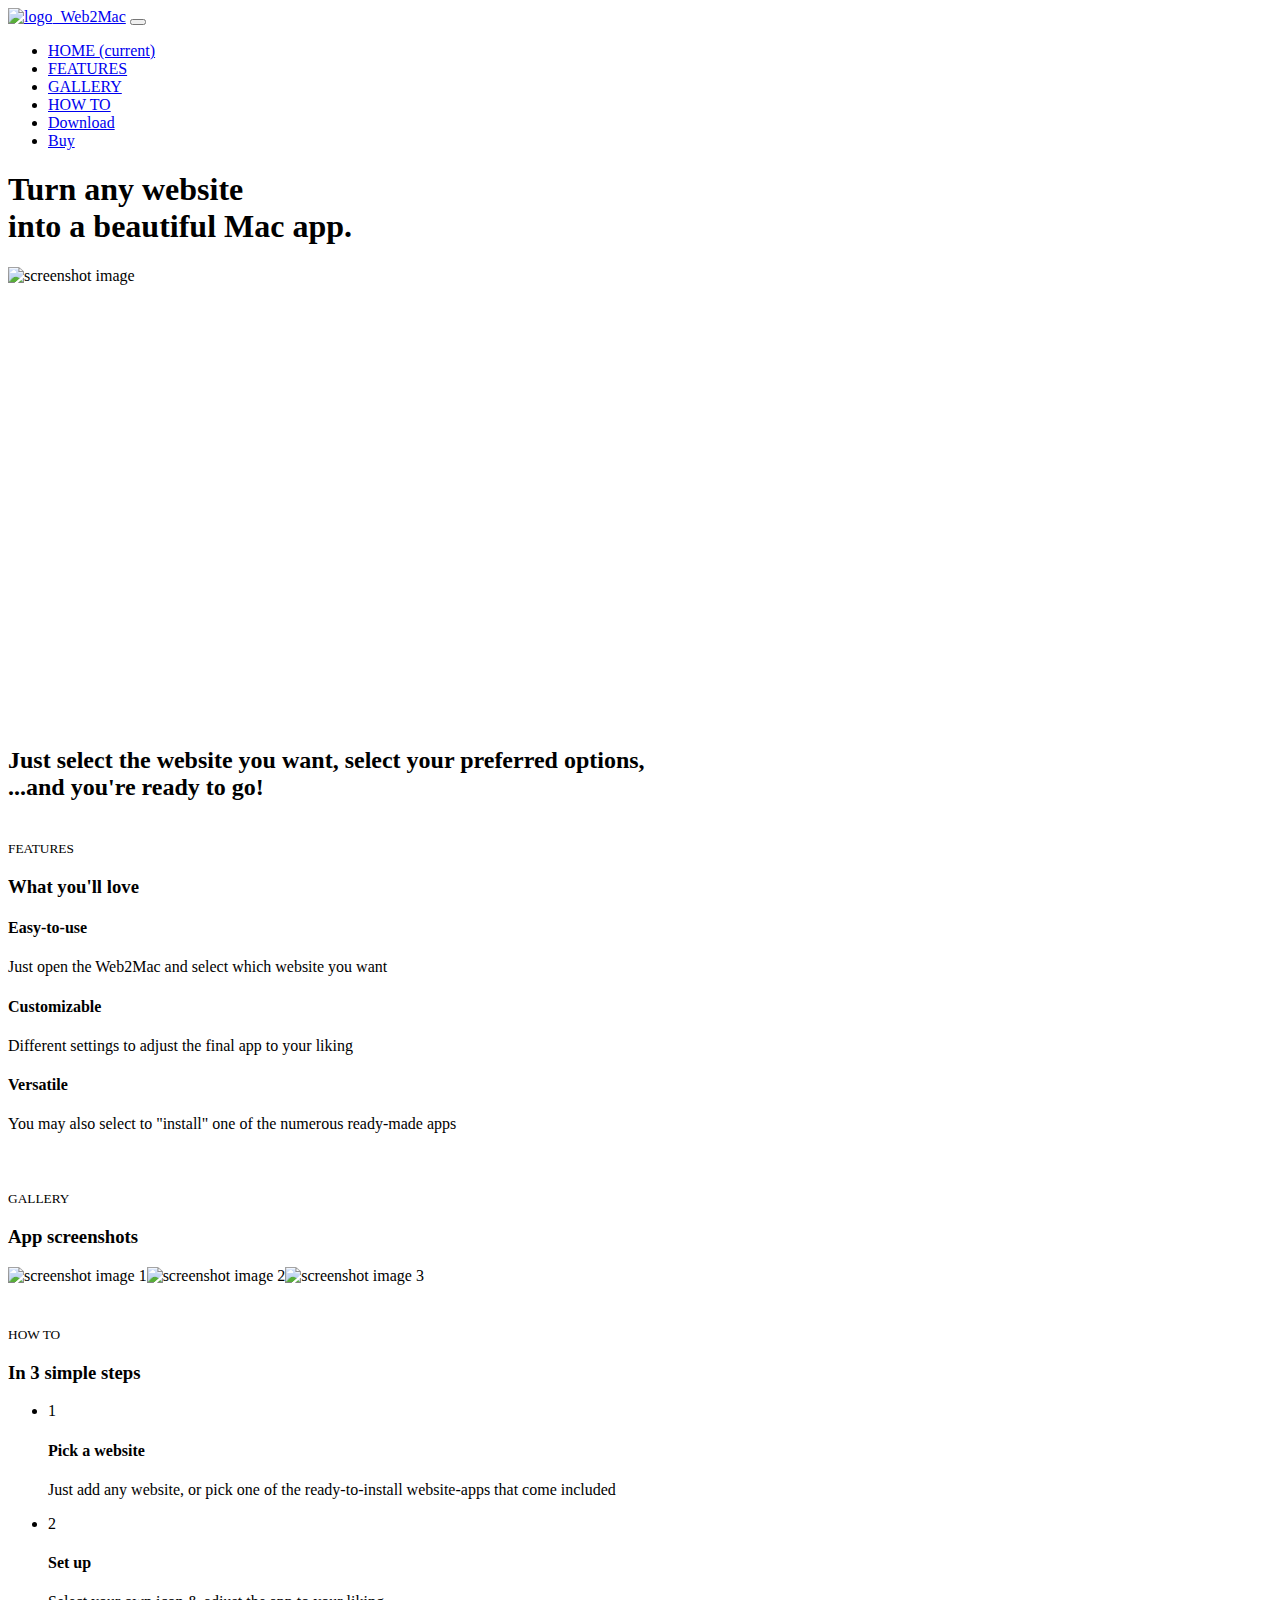
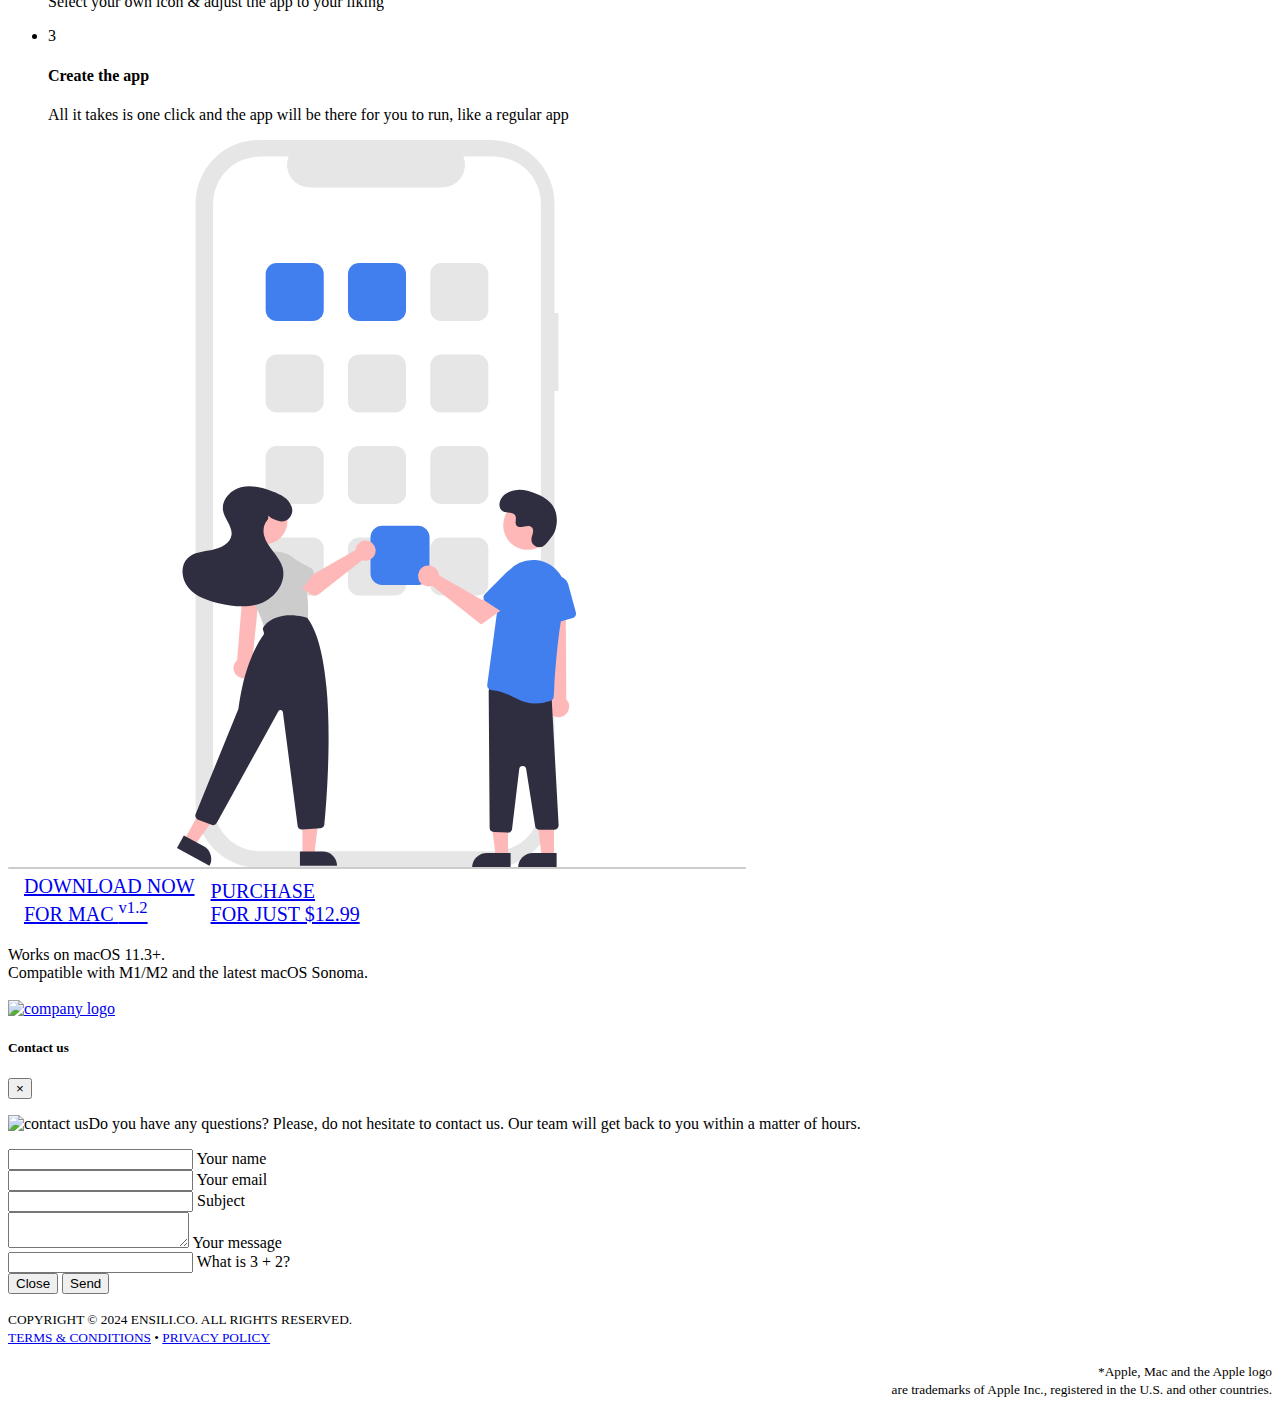
==== commit 35017a46: "update" ====
--- a/index.html
+++ b/index.html
@@ -9,7 +9,7 @@
           "applicationCategory": "UtilitiesApplication",
           "offers": {
             "@type": "Offer",
-            "price": "14.99",
+            "price": "12.99",
             "priceCurrency": "USD"
           }
-        }</script><meta charset="utf-8"><meta name="viewport" content="width=device-width,initial-scale=1,shrink-to-fit=no"><meta name="description" content="Any website can find its way into your dock, as a Mac app."><meta name="keywords" content="website to app conversion,website to mac app"><link rel="canonical" href="https://web2mac.app"><meta property="og:type" content="website"><meta property="og:url" content="https://web2mac.app"><meta property="og:title" content="Web2Mac | Turn any website into a Mac app"><meta property="og:description" content="Any website can find its way into your dock, as a Mac app."><meta property="og:image" content="https://web2mac.app/images/thumbshot.png"><meta property="twitter:card" content="summary_large_image"><meta property="twitter:url" content="https://web2mac.app"><meta property="twitter:title" content="Web2Mac | Turn any website into a Mac app"><meta property="twitter:description" content="Any website can find its way into your dock, as a Mac app."><meta property="twitter:image" content="https://web2mac.app/images/thumbshot.png"><link rel="apple-touch-icon" sizes="57x57" href="favico/apple-icon-57x57.png"><link rel="apple-touch-icon" sizes="60x60" href="favico/apple-icon-60x60.png"><link rel="apple-touch-icon" sizes="72x72" href="favico/apple-icon-72x72.png"><link rel="apple-touch-icon" sizes="76x76" href="favico/apple-icon-76x76.png"><link rel="apple-touch-icon" sizes="114x114" href="favico/apple-icon-114x114.png"><link rel="apple-touch-icon" sizes="120x120" href="favico/apple-icon-120x120.png"><link rel="apple-touch-icon" sizes="144x144" href="favico/apple-icon-144x144.png"><link rel="apple-touch-icon" sizes="152x152" href="favico/apple-icon-152x152.png"><link rel="apple-touch-icon" sizes="180x180" href="favico/apple-icon-180x180.png"><link rel="icon" type="image/png" sizes="192x192" href="favico/android-icon-192x192.png"><link rel="icon" type="image/png" sizes="32x32" href="favico/favicon-32x32.png"><link rel="icon" type="image/png" sizes="96x96" href="favico/favicon-96x96.png"><link rel="icon" type="image/png" sizes="16x16" href="favico/favicon-16x16.png"><link rel="manifest" href="manifest.json"><meta name="msapplication-TileColor" content="#ffffff"><meta name="msapplication-TileImage" content="favico/ms-icon-144x144.png"><meta name="theme-color" content="#ffffff"><link rel="dns-prefetch" href="//fonts.googleapis.com"><link href="https://fonts.googleapis.com/css?family=Rubik:300,400,500&display=swap" rel="stylesheet"><link href="https://cdn.jsdelivr.net/combine/npm/bootstrap@4.5.3/dist/css/bootstrap.min.css,npm/aos@2.3.4/dist/aos.css,gh/enSili-co/web2mac@0.10/css/style.min.css" rel="stylesheet"><link href="https://cdn.jsdelivr.net/gh/enSili-co/web2mac@0.10/css/themify-icons.css" rel="stylesheet"><style>.img-holder{padding-bottom:35%}.img-holder img{width:60.5%}</style><script async src="https://cdn.paddle.com/paddle/paddle.js" onload="Paddle.Setup({vendor:8559})"></script><script async src="https://www.googletagmanager.com/gtag/js?id=G-Z29J5KGBN7"></script><script>function gtag(){dataLayer.push(arguments)}window.dataLayer=window.dataLayer||[],gtag("js",new Date),gtag("config","G-Z29J5KGBN7")</script><body data-spy="scroll" data-target="#navbar" data-offset="50" data-aos-easing="ease-out-back" data-aos-duration="1000" data-aos-delay="0" data-aos-once="true"><div class="nav-menu fixed-top"><div class="container"><div class="row"><div class="col-md-12"><nav class="navbar navbar-dark navbar-expand-lg"><a class="navbar-brand" href="index.html"><img width="64" src="https://cdn.jsdelivr.net/gh/enSili-co/web2mac@0.10/images/logo.png" class="img-fluid" alt="logo">&nbsp;&nbsp;Web2Mac</a> <button class="navbar-toggler" type="button" data-toggle="collapse" data-target="#navbar" aria-controls="navbar" aria-expanded="false" aria-label="Toggle navigation"><span class="navbar-toggler-icon"></span></button><div class="collapse navbar-collapse" id="navbar"><ul class="navbar-nav ml-auto"><li class="nav-item"><a class="nav-link active" href="#home">HOME <span class="sr-only">(current)</span></a><li class="nav-item"><a class="nav-link" href="#features">FEATURES</a><li class="nav-item"><a class="nav-link" href="#gallery">GALLERY</a><li class="nav-item"><a class="nav-link" href="#how-to">HOW TO</a><li class="nav-item"><a href="/download" class="btn btn-outline-light my-3 my-sm-0 ml-lg-3">Download</a><li class="nav-item"><a class="btn btn-outline-light my-3 my-sm-0 ml-lg-3" onclick="doBuy()" href="#">Buy</a></ul></div></nav></div></div></div></div><header class="bg-gradient" id="home"><div class="container mt-5 jumbo"><h1>Turn any website<br>into a beautiful Mac app.</h1></div><div class="img-holder mt-3"><picture><source srcset="https://cdn.jsdelivr.net/gh/enSili-co/web2mac@0.10/images/header.webp" type="image/webp"><source srcset="https://cdn.jsdelivr.net/gh/enSili-co/web2mac@0.10/images/header.png" type="image/png"><img src="https://cdn.jsdelivr.net/gh/enSili-co/web2mac@0.10/images/header.png" alt="screenshot image "></picture></div></header><div class="client-logos my-5 text-center"><div class="container text-center"><h2 class="middleman" data-aos="fade-down" data-aos-once="true" data-aos-duration="1200">Just select the website you want, select your preferred options,<br>...and you're ready to go!</h2><br><span class="ti-arrow-down gradient-fill" style="font-size:4em"></span></div></div><div class="section light-bg" id="features"><div class="container"><div class="section-title"><small>FEATURES</small><h3>What you'll love</h3></div><div class="row"><div class="col-12 col-lg-4"><div class="card features"><div class="card-body"><div class="media"><span class="ti-face-smile gradient-fill ti-3x mr-3"></span><div class="media-body"><h4 class="card-title">Easy-to-use</h4><p class="card-text">Just open the Web2Mac and select which website you want</div></div></div></div></div><div class="col-12 col-lg-4"><div class="card features"><div class="card-body"><div class="media"><span class="ti-settings gradient-fill ti-3x mr-3"></span><div class="media-body"><h4 class="card-title">Customizable</h4><p class="card-text">Different settings to adjust the final app to your liking</div></div></div></div></div><div class="col-12 col-lg-4"><div class="card features"><div class="card-body"><div class="media"><span class="ti-gallery gradient-fill ti-3x mr-3"></span><div class="media-body"><h4 class="card-title">Versatile</h4><p class="card-text">You may also select to "install" one of the numerous ready-made apps</div></div></div></div></div></div></div></div><div class="section" id="gallery" style="padding:40px 0"><div class="container"><div class="section-title"><small>GALLERY</small><h3>App screenshots</h3></div><div class="img-gallery owl-carousel owl-theme"><picture><source srcset="https://cdn.jsdelivr.net/gh/enSili-co/web2mac@0.10/images/screenshot1.webp" type="image/webp"><source srcset="https://cdn.jsdelivr.net/gh/enSili-co/web2mac@0.10/images/screenshot1.png" type="image/png"><img loading="lazy" src="https://cdn.jsdelivr.net/gh/enSili-co/web2mac@0.10/images/screenshot1.png" data-src="https://cdn.jsdelivr.net/gh/enSili-co/web2mac@0.10/images/screenshot1.png" alt="screenshot image 1"></picture><picture><source srcset="https://cdn.jsdelivr.net/gh/enSili-co/web2mac@0.10/images/screenshot2.webp" type="image/webp"><source srcset="https://cdn.jsdelivr.net/gh/enSili-co/web2mac@0.10/images/screenshot2.png" type="image/png"><img loading="lazy" src="https://cdn.jsdelivr.net/gh/enSili-co/web2mac@0.10/images/screenshot2.png" data-src="https://cdn.jsdelivr.net/gh/enSili-co/web2mac@0.10/images/screenshot2.png" alt="screenshot image 2"></picture><picture><source srcset="https://cdn.jsdelivr.net/gh/enSili-co/web2mac@0.10/images/screenshot3.webp" type="image/webp"><source srcset="https://cdn.jsdelivr.net/gh/enSili-co/web2mac@0.10/images/screenshot3.png" type="image/png"><img loading="lazy" src="https://cdn.jsdelivr.net/gh/enSili-co/web2mac@0.10/images/screenshot3.png" data-src="https://cdn.jsdelivr.net/gh/enSili-co/web2mac@0.10/images/screenshot3.png" alt="screenshot image 3"></picture></div></div></div><div class="section light-bg" id="how-to" style="overflow-x:hidden"><div class="container"><div class="section-title"><small>HOW TO</small><h3>In 3 simple steps</h3></div><div class="row"><div class="col-md-8 d-flex align-items-center"><ul class="list-unstyled ui-steps"><li class="media" data-aos="fade-right" data-aos-once="true"><div class="circle-icon mr-4">1</div><div class="media-body"><h4 class="howtolist">Pick a website</h4><p class="howtodescription">Just add any website, or pick one of the ready-to-install website-apps that come included</div><li class="media my-4" data-aos="fade-left" data-aos-once="true"><div class="circle-icon mr-4">2</div><div class="media-body"><h4 class="howtolist">Set up</h4><p class="howtodescription">Select your own icon & adjust the app to your liking</div><li class="media" data-aos="fade-right" data-aos-once="true"><div class="circle-icon mr-4">3</div><div class="media-body"><h4 class="howtolist">Create the app</h4><p class="howtodescription">All it takes is one click and the app will be there for you to run, like a regular app</div></ul></div><div class="col-md-4 d-none d-sm-block"><svg xmlns="http://www.w3.org/2000/svg" data-name="Layer 1" width="738" height="729.04651" viewBox="0 0 738 729.04651" xmlns:xlink="http://www.w3.org/1999/xlink"><path d="M781.44466,258.424h-3.99878V148.87868a63.40186,63.40186,0,0,0-63.4018-63.40193H481.95735a63.40186,63.40186,0,0,0-63.402,63.4017v600.9744a63.40189,63.40189,0,0,0,63.4018,63.40191H714.04378a63.40187,63.40187,0,0,0,63.402-63.40167V336.40024h3.99878Z" transform="translate(-231 -85.47675)" fill="#e6e6e6"/><path d="M763.95107,149.32105v600.09a47.35073,47.35073,0,0,1-47.35,47.35h-233.2a47.35085,47.35085,0,0,1-47.35-47.35v-600.09a47.35089,47.35089,0,0,1,47.35-47.35h28.29a22.50661,22.50661,0,0,0,20.83,30.99h132.96a22.50674,22.50674,0,0,0,20.83-30.99h30.29A47.35088,47.35088,0,0,1,763.95107,149.32105Z" transform="translate(-231 -85.47675)" fill="#fff"/><path d="M535.60344,266.51629h-35.8121a11.14181,11.14181,0,0,1-11.12921-11.12921V219.57515a11.1418,11.1418,0,0,1,11.12921-11.12921h35.8121a11.1418,11.1418,0,0,1,11.1292,11.12921v35.81193A11.1418,11.1418,0,0,1,535.60344,266.51629Z" transform="translate(-231 -85.47675)" fill="#417fee"/><path d="M617.90712,266.51629H582.095a11.1418,11.1418,0,0,1-11.12921-11.12921V219.57515A11.1418,11.1418,0,0,1,582.095,208.44594h35.8121a11.1418,11.1418,0,0,1,11.1292,11.12921v35.81193A11.1418,11.1418,0,0,1,617.90712,266.51629Z" transform="translate(-231 -85.47675)" fill="#417fee"/><path d="M700.2108,266.51629H664.3987a11.1418,11.1418,0,0,1-11.12921-11.12921V219.57515a11.1418,11.1418,0,0,1,11.12921-11.12921h35.8121A11.1418,11.1418,0,0,1,711.34,219.57515v35.81193A11.1418,11.1418,0,0,1,700.2108,266.51629Z" transform="translate(-231 -85.47675)" fill="#e6e6e6"/><path d="M535.60344,358.025h-35.8121a11.1418,11.1418,0,0,1-11.12921-11.12921V311.08384a11.14181,11.14181,0,0,1,11.12921-11.12921h35.8121a11.1418,11.1418,0,0,1,11.1292,11.12921v35.81193A11.1418,11.1418,0,0,1,535.60344,358.025Z" transform="translate(-231 -85.47675)" fill="#e6e6e6"/><path d="M617.90712,358.025H582.095a11.1418,11.1418,0,0,1-11.12921-11.12921V311.08384A11.1418,11.1418,0,0,1,582.095,299.95463h35.8121a11.1418,11.1418,0,0,1,11.1292,11.12921v35.81193A11.1418,11.1418,0,0,1,617.90712,358.025Z" transform="translate(-231 -85.47675)" fill="#e6e6e6"/><path d="M700.2108,358.025H664.3987a11.1418,11.1418,0,0,1-11.12921-11.12921V311.08384a11.1418,11.1418,0,0,1,11.12921-11.12921h35.8121A11.1418,11.1418,0,0,1,711.34,311.08384v35.81193A11.1418,11.1418,0,0,1,700.2108,358.025Z" transform="translate(-231 -85.47675)" fill="#e6e6e6"/><path d="M535.60344,449.51629h-35.8121a11.14181,11.14181,0,0,1-11.12921-11.12921V402.57515a11.1418,11.1418,0,0,1,11.12921-11.12921h35.8121a11.1418,11.1418,0,0,1,11.1292,11.12921v35.81193A11.1418,11.1418,0,0,1,535.60344,449.51629Z" transform="translate(-231 -85.47675)" fill="#e6e6e6"/><path d="M617.90712,449.51629H582.095a11.1418,11.1418,0,0,1-11.12921-11.12921V402.57515A11.1418,11.1418,0,0,1,582.095,391.44594h35.8121a11.1418,11.1418,0,0,1,11.1292,11.12921v35.81193A11.1418,11.1418,0,0,1,617.90712,449.51629Z" transform="translate(-231 -85.47675)" fill="#e6e6e6"/><path d="M700.2108,449.51629H664.3987a11.1418,11.1418,0,0,1-11.12921-11.12921V402.57515a11.1418,11.1418,0,0,1,11.12921-11.12921h35.8121A11.1418,11.1418,0,0,1,711.34,402.57515v35.81193A11.1418,11.1418,0,0,1,700.2108,449.51629Z" transform="translate(-231 -85.47675)" fill="#e6e6e6"/><path d="M535.60344,541.025h-35.8121a11.1418,11.1418,0,0,1-11.12921-11.12921V494.08384a11.14181,11.14181,0,0,1,11.12921-11.12921h35.8121a11.1418,11.1418,0,0,1,11.1292,11.12921v35.81193A11.1418,11.1418,0,0,1,535.60344,541.025Z" transform="translate(-231 -85.47675)" fill="#e6e6e6"/><path d="M617.90712,541.025H582.095a11.1418,11.1418,0,0,1-11.12921-11.12921V494.08384A11.1418,11.1418,0,0,1,582.095,482.95463h35.8121a11.1418,11.1418,0,0,1,11.1292,11.12921v35.81193A11.1418,11.1418,0,0,1,617.90712,541.025Z" transform="translate(-231 -85.47675)" fill="#e6e6e6"/><path d="M700.2108,541.025H664.3987a11.1418,11.1418,0,0,1-11.12921-11.12921V494.08384a11.1418,11.1418,0,0,1,11.12921-11.12921h35.8121A11.1418,11.1418,0,0,1,711.34,494.08384v35.81193A11.1418,11.1418,0,0,1,700.2108,541.025Z" transform="translate(-231 -85.47675)" fill="#e6e6e6"/><path d="M640.94146,530.4129h-35.812a11.64255,11.64255,0,0,1-11.62939-11.62939v-35.812a11.64246,11.64246,0,0,1,11.62939-11.62891h35.812a11.64224,11.64224,0,0,1,11.62915,11.62891v35.812A11.64234,11.64234,0,0,1,640.94146,530.4129Z" transform="translate(-231 -85.47675)" fill="#417fee"/><path d="M471.496,622.82844a10.342,10.342,0,0,0,3.69829-15.421l7.73338-75.61094H466.215l-6.14591,73.83019A10.3981,10.3981,0,0,0,471.496,622.82844Z" transform="translate(-231 -85.47675)" fill="#ffb8b8"/><circle cx="255.84119" cy="380.94671" r="23.64504" fill="#ffb8b8"/><path d="M491.29262,575.82991a4.32432,4.32432,0,0,1-4.16765-3.1758c-1.89438-6.88278-6.82308-18.51986-14.64882-34.58971a28.65183,28.65183,0,0,1,16.27057-39.55789h0a28.63888,28.63888,0,0,1,36.80115,18.24393c6.0658,19.01719,5.773,39.38819,5.3654,47.26282a4.34283,4.34283,0,0,1-3.40214,4.00971l-35.28941,7.70634A4.31078,4.31078,0,0,1,491.29262,575.82991Z" transform="translate(-231 -85.47675)" fill="#ccc"/><polygon points="294.466 714.884 306.269 714.883 311.884 669.359 294.464 669.36 294.466 714.884" fill="#ffb8b8"/><path d="M522.93733,796.98753h37.09374a0,0,0,0,1,0,0v14.33167a0,0,0,0,1,0,0H537.269a14.33167,14.33167,0,0,1-14.33167-14.33167v0A0,0,0,0,1,522.93733,796.98753Z" transform="translate(852.00511 1522.80528) rotate(179.99738)" fill="#2f2e41"/><polygon points="176.447 699.587 186.79 705.273 213.644 668.087 198.379 659.695 176.447 699.587" fill="#ffb8b8"/><path d="M401.10879,788.93951h37.09375a0,0,0,0,1,0,0v14.33167a0,0,0,0,1,0,0H415.44044a14.33165,14.33165,0,0,1-14.33165-14.33165v0A0,0,0,0,1,401.10879,788.93951Z" transform="translate(172.861 1610.43142) rotate(-151.19904)" fill="#2f2e41"/><path d="M524.91492,775.09208a4.33167,4.33167,0,0,1-4.292-3.77467L505.86247,657.57526a2.4068,2.4068,0,0,0-4.49435-.85271L439.85251,768.32964a4.3558,4.3558,0,0,1-5.336,1.95832L421.108,765.17923a4.33179,4.33179,0,0,1-2.47022-5.68128l42.61335-104.682a3.33683,3.33683,0,0,0,.21764-.8292c5.77177-44.67273,20.457-67.39033,24.82022-73.28878a3.35482,3.35482,0,0,0,.47736-3.05452l-.59981-1.79943a4.32994,4.32994,0,0,1,.83367-4.21372c15.72223-17.90783,43.12549-8.136,43.40048-8.03539l.13726.05076.086.11752c30.72713,42.14,19.36622,179.00964,16.77683,206.019a4.32027,4.32027,0,0,1-3.97985,3.89877l-18.16966,1.39893C525.13844,775.08832,525.02633,775.09208,524.91492,775.09208Z" transform="translate(-231 -85.47675)" fill="#2f2e41"/><path d="M578.7642,493.88965a10.13308,10.13308,0,0,0-.23037,1.579l-41.35538,23.85776-10.052-5.78677-10.716,14.02882L533.21,539.54211a7.70167,7.70167,0,0,0,9.24024-.22512l42.6445-33.64254a10.10562,10.10562,0,1,0-6.33049-11.7848Z" transform="translate(-231 -85.47675)" fill="#ffb8b8"/><path d="M535.7959,520.45634,522.43,537.77923a4.3322,4.3322,0,0,1-6.55018.35878l-15.13115-15.71252a12.03133,12.03133,0,0,1,14.755-19.00779l18.97778,10.61169a4.3322,4.3322,0,0,1,1.31446,6.42695Z" transform="translate(-231 -85.47675)" fill="#ccc"/><path d="M483.99133,550.55265l-21.53172-3.88793a4.33221,4.33221,0,0,1-3.33464-5.64922l6.98015-20.66671a12.03133,12.03133,0,0,1,23.667,4.34515l-.681,21.73247a4.3322,4.3322,0,0,1-5.09977,4.12624Z" transform="translate(-231 -85.47675)" fill="#ccc"/><path d="M490.58363,460.98481c6.07728,4.15938,14.05689,8.435,20.2639,4.00558a11.29522,11.29522,0,0,0,3.707-13.02047c-2.97212-8.4993-11.138-12.2411-18.94654-15.10926-10.15117-3.72861-21.20429-6.69488-31.68372-4.02464S444.1834,445.65244,446.07514,456.3c1.52129,8.56253,9.59817,15.68722,8.45156,24.30792-1.154,8.676-10.91111,13.24287-19.52511,14.79349s-18.25326,2.04884-24.44381,8.23614c-7.89716,7.893-5.9251,22.00094,1.50581,30.33441s18.64456,12.111,29.51059,14.67893c14.39682,3.40241,29.96811,5.19052,43.64145-.45612s24.31376-20.84675,20.35281-35.1c-1.6731-6.02056-5.61442-11.10875-9.42349-16.06227s-7.66612-10.13345-9.1191-16.21089c-1.21082-5.06453-.31464-10.94469,3.04389-14.74367a4.27156,4.27156,0,0,0,.57223-4.993Z" transform="translate(-231 -85.47675)" fill="#2f2e41"/><polygon points="500 716.459 487.74 716.459 481.908 669.171 500.002 669.171 500 716.459" fill="#ffb8b8"/><path d="M478.98321,712.95555h23.64387a0,0,0,0,1,0,0v14.88687a0,0,0,0,1,0,0H464.09635a0,0,0,0,1,0,0v0A14.88686,14.88686,0,0,1,478.98321,712.95555Z" fill="#2f2e41"/><polygon points="546 716.459 533.74 716.459 527.908 669.171 546.002 669.171 546 716.459" fill="#ffb8b8"/><path d="M524.98321,712.95555h23.64387a0,0,0,0,1,0,0v14.88687a0,0,0,0,1,0,0H510.09635a0,0,0,0,1,0,0v0A14.88686,14.88686,0,0,1,524.98321,712.95555Z" fill="#2f2e41"/><path d="M775.50276,661.09729a10.7427,10.7427,0,0,1-2.06222-16.343L765.368,530.19642l23.253,2.25509.63868,112.18665a10.80091,10.80091,0,0,1-13.757,16.45913Z" transform="translate(-231 -85.47675)" fill="#ffb8b8"/><path d="M730.421,778.113l-13.49634-.64356a4.499,4.499,0,0,1-4.28589-4.46289l-.94189-136.55664a4.50111,4.50111,0,0,1,5.14648-4.48535l53.99366,7.83789a4.47382,4.47382,0,0,1,3.85351,4.41992l6.94434,126.53418a4.50047,4.50047,0,0,1-4.5,4.53418H762.58479a4.47888,4.47888,0,0,1-4.44531-3.80078l-8.97705-57.06738a3.5,3.5,0,0,0-6.93287.12793l-7.12622,59.60254a4.5171,4.5171,0,0,1-4.46875,3.96582Q730.52839,778.1189,730.421,778.113Z" transform="translate(-231 -85.47675)" fill="#2f2e41"/><path d="M739.922,644.22827c-11.89942-6.61133-21.197-8.34863-25.67993-8.7959a4.418,4.418,0,0,1-3.05347-1.67285,4.47791,4.47791,0,0,1-.93115-3.40137l12.9375-96.05078a33.21917,33.21917,0,0,1,19.36352-25.957,32.30589,32.30589,0,0,1,31.39551,2.46094q.665.44238,1.30518.90332a33.17817,33.17817,0,0,1,12.63647,34.57324c-7.93359,32.45508-10.65869,85.66211-11.12451,95.999a4.46544,4.46544,0,0,1-2.918,4.00488,45.08471,45.08471,0,0,1-15.22583,2.71094A38.12461,38.12461,0,0,1,739.922,644.22827Z" transform="translate(-231 -85.47675)" fill="#417fee"/><path d="M770.63178,568.68944a4.4817,4.4817,0,0,1-1.85872-3.40066l-1.70384-30.87614a12.39862,12.39862,0,0,1,24.34642-3.92684l7.48456,27.6049a4.50507,4.50507,0,0,1-3.16561,5.52077L774.444,569.384A4.48288,4.48288,0,0,1,770.63178,568.68944Z" transform="translate(-231 -85.47675)" fill="#417fee"/><circle cx="519.74361" cy="385.27072" r="24.56103" fill="#ffb8b8"/><path d="M661.73989,519.00209a10.52582,10.52582,0,0,1,.23929,1.64013l42.95745,24.782,10.44142-6.01094,11.13116,14.57228L704.17207,569.9061l-49.00791-38.66269a10.49579,10.49579,0,1,1,6.57573-12.24132Z" transform="translate(-231 -85.47675)" fill="#ffb8b8"/><path d="M706.47091,543.31688a4.48168,4.48168,0,0,1,1.29315-3.65337l21.8634-21.86849a12.39863,12.39863,0,0,1,19.16808,15.51623l-15.57,23.9922a4.50508,4.50508,0,0,1-6.22447,1.32511L708.49681,546.62A4.48287,4.48287,0,0,1,706.47091,543.31688Z" transform="translate(-231 -85.47675)" fill="#417fee"/><path d="M768.12421,490.179c-4.582,4.88078-13.09132,2.26067-13.68835-4.40717a8.05557,8.05557,0,0,1,.01013-1.5557c.30826-2.95357,2.01461-5.635,1.60587-8.7536a4.59045,4.59045,0,0,0-.8401-2.14891c-3.65125-4.88934-12.22228,2.18687-15.6682-2.2393-2.113-2.714.3708-6.98712-1.25066-10.0205-2.14005-4.00358-8.47881-2.0286-12.45387-4.22116-4.42276-2.43948-4.15822-9.22524-1.24686-13.35269,3.55052-5.03359,9.77572-7.71951,15.92335-8.10661s12.25292,1.27475,17.9923,3.51145c6.52108,2.54134,12.98768,6.05351,17.00066,11.78752,4.88022,6.97317,5.34986,16.34794,2.90917,24.50175C776.933,480.13416,771.86587,486.19335,768.12421,490.179Z" transform="translate(-231 -85.47675)" fill="#2f2e41"/><path d="M968,814.52325H232a1,1,0,0,1,0-2H968a1,1,0,0,1,0,2Z" transform="translate(-231 -85.47675)" fill="#ccc"/></svg></div></div></div></div><div class="section bg-gradient" style="padding:2px 0!important"><div class="container"><div class="call-to-action"><div class="my-4"><a href="/download" class="btn btn-light magicbutton" style="display:inline-flex"><i class="ti-apple ti-4x" style="margin-right:1rem;vertical-align:text-bottom"></i><div style="text-align:left;font-size:1.25em"><span class="upper">DOWNLOAD NOW</span><br><span class="lower">FOR MAC&nbsp;<sup>v1.2</sup></span></div></a><a class="btn btn-light magicbutton" style="display:inline-flex" onclick="doBuy()" href="#"><i class="ti-shopping-cart ti-4x" style="margin-right:1rem;vertical-align:text-bottom"></i><div style="text-align:left;font-size:1.25em"><span class="upper">PURCHASE</span><br><span class="lower">FOR JUST $14.99</span></div></a></div><p class="text-primary">Works on macOS 11.3+.<br>Compatible with M1/M2 and the latest macOS Sonoma.</div></div></div><div class="light-bg py-5" id="contactbar"><div class="container"><div class="row"><div class="col-lg-6 text-center text-lg-left"><a href="https://ensili.co"><picture><source srcset="https://cdn.jsdelivr.net/gh/enSili-co/web2mac@0.10/images/ensilico.webp" type="image/webp"><source srcset="https://cdn.jsdelivr.net/gh/enSili-co/web2mac@0.10/images/ensilico.png" type="image/png"><img width="200" src="https://cdn.jsdelivr.net/gh/enSili-co/web2mac@0.10/images/ensilico.png" alt="company logo"></picture></a></div><div class="col-lg-6"><div class="social-icons"><a href="https://twitter.com/ensili_co" rel="noreferrer" aria-label="Twitter" target="_blank" class="twitter"><span class="ti-twitter-alt"></span></a> <a href="https://github.com/enSili-co/web2mac" rel="noreferrer" aria-label="GitHub" target="_blank" class="github"><span class="ti-github"></span></a></div></div></div></div></div><div id="contact" class="modal fade" tabindex="-1"><div class="modal-dialog modal-dialog-centered modal-dialog-scrollable"><div class="modal-content"><div class="modal-header"><h5 class="modal-title" style="font-weight:600">Contact us</h5><button type="button" class="close" data-dismiss="modal" aria-label="Close"><span aria-hidden="true">&times;</span></button></div><div class="modal-body"><p class="text-left w-responsive mx-auto mb-5"><picture><source srcset="https://cdn.jsdelivr.net/gh/enSili-co/web2mac@0.10/images/contactus.webp" type="image/webp"><source srcset="https://cdn.jsdelivr.net/gh/enSili-co/web2mac@0.10/images/contactus.png" type="image/png"><img loading="lazy" class="float-left" width="50%" src="https://cdn.jsdelivr.net/gh/enSili-co/web2mac@0.10/images/contactus.png" data-src="https://cdn.jsdelivr.net/gh/enSili-co/web2mac@0.10/images/contactus.png" alt="contact us"></picture>Do you have any questions? Please, do not hesitate to contact us. Our team will get back to you within a matter of hours.<div class="row"><div class="col-md-12"><form id="coform" name="coform" action="#" method="POST"><div class="row"><div class="col-md-6"><div class="md-form mb-0"><input id="name" name="name" class="form-control"> <label for="name" class="">Your name</label></div></div><div class="col-md-6"><div class="md-form mb-0"><input id="email" name="email" class="form-control"> <label for="email" class="">Your email</label></div></div></div><div class="row"><div class="col-md-12"><div class="md-form mb-0"><input id="subject" name="subject" class="form-control"> <label for="subject" class="">Subject</label></div></div></div><div class="row"><div class="col-md-12"><div class="md-form"><textarea type="text" id="message" name="message" rows="2" class="form-control md-textarea"></textarea> <label for="message">Your message</label></div></div></div><div class="row"><div class="col-md-12"><div class="md-form mb-0"><input id="whatis" name="whatis" class="form-control"> <label id="whatis-label" for="whatis" class="">What is</label></div></div></div></form></div></div></div><div class="modal-footer"><button type="button" class="btn btn-secondary" data-dismiss="modal">Close</button> <button id="sendButton" type="button" class="btn btn-primary" onclick="sendEmail()">Send</button>&nbsp;<span id="sending" class="rotating"><i class="ti-reload"></i></span><span id="sent"><i class="ti-check"></i></span></div></div></div></div><script>window.addEventListener("load",function(n){window.num1=Math.floor(3*Math.random())+1,window.num2=Math.floor(3*Math.random())+1,document.getElementById("whatis-label").textContent=`What is ${num1} + ${num2}?`,window.numSum=window.num1+window.num2}),window.sendEmail=function(){window.numSum==parseInt($("#whatis").val())?($("#whatis").removeClass("has-error"),$("#sending").css("display","inline-block"),$("#sendButton").css("display","none"),$.ajax({type:"post",url:"liam.php",data:$("form").serialize()+"&validated=1",success:function(){$("#sending").css("display","none"),$("#sent").css("display","inline-block")}})):$("#whatis").addClass("has-error")}</script><footer class="my-5 text-center"><div class="container" style="text-align:left"><div class="row"><div class="col-lg-6"><p class="mb-2 copyrightable"><small>COPYRIGHT © 2024 ENSILI.CO. ALL RIGHTS RESERVED.<br><a href="/tos.html">TERMS &amp; CONDITIONS</a> &bull; <a href="/privacy.html">PRIVACY POLICY</a></small></div><div class="col-lg-6 trademarks" style="text-align:right"><small>*Apple, Mac and the Apple logo<br>are trademarks of Apple Inc., registered in the U.S. and other countries.</small></div></div></div></footer><script src="https://cdn.jsdelivr.net/combine/npm/jquery@3.5.1/dist/jquery.min.js,npm/bootstrap@4.5.3/dist/js/bootstrap.bundle.min.js,npm/owl.carousel@2.3.4/dist/owl.carousel.min.js,npm/aos@2.3.4/dist/aos.min.js,gh/enSili-co/web2mac@0.10/js/script.min.js" crossorigin="anonymous"></script><script>function doBuy(){Paddle.Checkout.open({product:875488,successCallback:function(c){dataLayer.push({event:"checkoutSuccess"})},closeCallback:function(c){dataLayer.push({event:"checkoutClose"})}})}</script>+        }</script><meta charset="utf-8"><meta name="viewport" content="width=device-width,initial-scale=1,shrink-to-fit=no"><meta name="description" content="Any website can find its way into your dock, as a Mac app."><meta name="keywords" content="website to app conversion,website to mac app"><link rel="canonical" href="https://web2mac.app"><meta property="og:type" content="website"><meta property="og:url" content="https://web2mac.app"><meta property="og:title" content="Web2Mac | Turn any website into a Mac app"><meta property="og:description" content="Any website can find its way into your dock, as a Mac app."><meta property="og:image" content="https://web2mac.app/images/thumbshot.png"><meta property="twitter:card" content="summary_large_image"><meta property="twitter:url" content="https://web2mac.app"><meta property="twitter:title" content="Web2Mac | Turn any website into a Mac app"><meta property="twitter:description" content="Any website can find its way into your dock, as a Mac app."><meta property="twitter:image" content="https://web2mac.app/images/thumbshot.png"><link rel="apple-touch-icon" sizes="57x57" href="favico/apple-icon-57x57.png"><link rel="apple-touch-icon" sizes="60x60" href="favico/apple-icon-60x60.png"><link rel="apple-touch-icon" sizes="72x72" href="favico/apple-icon-72x72.png"><link rel="apple-touch-icon" sizes="76x76" href="favico/apple-icon-76x76.png"><link rel="apple-touch-icon" sizes="114x114" href="favico/apple-icon-114x114.png"><link rel="apple-touch-icon" sizes="120x120" href="favico/apple-icon-120x120.png"><link rel="apple-touch-icon" sizes="144x144" href="favico/apple-icon-144x144.png"><link rel="apple-touch-icon" sizes="152x152" href="favico/apple-icon-152x152.png"><link rel="apple-touch-icon" sizes="180x180" href="favico/apple-icon-180x180.png"><link rel="icon" type="image/png" sizes="192x192" href="favico/android-icon-192x192.png"><link rel="icon" type="image/png" sizes="32x32" href="favico/favicon-32x32.png"><link rel="icon" type="image/png" sizes="96x96" href="favico/favicon-96x96.png"><link rel="icon" type="image/png" sizes="16x16" href="favico/favicon-16x16.png"><link rel="manifest" href="manifest.json"><meta name="msapplication-TileColor" content="#ffffff"><meta name="msapplication-TileImage" content="favico/ms-icon-144x144.png"><meta name="theme-color" content="#ffffff"><link rel="dns-prefetch" href="//fonts.googleapis.com"><link href="https://fonts.googleapis.com/css?family=Rubik:300,400,500&display=swap" rel="stylesheet"><link href="https://cdn.jsdelivr.net/combine/npm/bootstrap@4.5.3/dist/css/bootstrap.min.css,npm/aos@2.3.4/dist/aos.css,gh/enSili-co/web2mac@0.11/css/style.min.css" rel="stylesheet"><link href="https://cdn.jsdelivr.net/gh/enSili-co/web2mac@0.11/css/themify-icons.css" rel="stylesheet"><style>.img-holder{padding-bottom:35%}.img-holder img{width:60.5%}</style><script async src="https://cdn.paddle.com/paddle/paddle.js" onload="Paddle.Setup({vendor:8559})"></script><script async src="https://www.googletagmanager.com/gtag/js?id=G-Z29J5KGBN7"></script><script>function gtag(){dataLayer.push(arguments)}window.dataLayer=window.dataLayer||[],gtag("js",new Date),gtag("config","G-Z29J5KGBN7")</script><body data-spy="scroll" data-target="#navbar" data-offset="50" data-aos-easing="ease-out-back" data-aos-duration="1000" data-aos-delay="0" data-aos-once="true"><div class="nav-menu fixed-top"><div class="container"><div class="row"><div class="col-md-12"><nav class="navbar navbar-dark navbar-expand-lg"><a class="navbar-brand" href="index.html"><img width="64" src="https://cdn.jsdelivr.net/gh/enSili-co/web2mac@0.11/images/logo.png" class="img-fluid" alt="logo">&nbsp;&nbsp;Web2Mac</a> <button class="navbar-toggler" type="button" data-toggle="collapse" data-target="#navbar" aria-controls="navbar" aria-expanded="false" aria-label="Toggle navigation"><span class="navbar-toggler-icon"></span></button><div class="collapse navbar-collapse" id="navbar"><ul class="navbar-nav ml-auto"><li class="nav-item"><a class="nav-link active" href="#home">HOME <span class="sr-only">(current)</span></a><li class="nav-item"><a class="nav-link" href="#features">FEATURES</a><li class="nav-item"><a class="nav-link" href="#gallery">GALLERY</a><li class="nav-item"><a class="nav-link" href="#how-to">HOW TO</a><li class="nav-item"><a href="/download" class="btn btn-outline-light my-3 my-sm-0 ml-lg-3">Download</a><li class="nav-item"><a class="btn btn-outline-light my-3 my-sm-0 ml-lg-3" onclick="doBuy()" href="#">Buy</a></ul></div></nav></div></div></div></div><header class="bg-gradient" id="home"><div class="container mt-5 jumbo"><h1>Turn any website<br>into a beautiful Mac app.</h1></div><div class="img-holder mt-3"><picture><source srcset="https://cdn.jsdelivr.net/gh/enSili-co/web2mac@0.11/images/header.webp" type="image/webp"><source srcset="https://cdn.jsdelivr.net/gh/enSili-co/web2mac@0.11/images/header.png" type="image/png"><img src="https://cdn.jsdelivr.net/gh/enSili-co/web2mac@0.11/images/header.png" alt="screenshot image "></picture></div></header><div class="client-logos my-5 text-center"><div class="container text-center"><h2 class="middleman" data-aos="fade-down" data-aos-once="true" data-aos-duration="1200">Just select the website you want, select your preferred options,<br>...and you're ready to go!</h2><br><span class="ti-arrow-down gradient-fill" style="font-size:4em"></span></div></div><div class="section light-bg" id="features"><div class="container"><div class="section-title"><small>FEATURES</small><h3>What you'll love</h3></div><div class="row"><div class="col-12 col-lg-4"><div class="card features"><div class="card-body"><div class="media"><span class="ti-face-smile gradient-fill ti-3x mr-3"></span><div class="media-body"><h4 class="card-title">Easy-to-use</h4><p class="card-text">Just open the Web2Mac and select which website you want</div></div></div></div></div><div class="col-12 col-lg-4"><div class="card features"><div class="card-body"><div class="media"><span class="ti-settings gradient-fill ti-3x mr-3"></span><div class="media-body"><h4 class="card-title">Customizable</h4><p class="card-text">Different settings to adjust the final app to your liking</div></div></div></div></div><div class="col-12 col-lg-4"><div class="card features"><div class="card-body"><div class="media"><span class="ti-gallery gradient-fill ti-3x mr-3"></span><div class="media-body"><h4 class="card-title">Versatile</h4><p class="card-text">You may also select to "install" one of the numerous ready-made apps</div></div></div></div></div></div></div></div><div class="section" id="gallery" style="padding:40px 0"><div class="container"><div class="section-title"><small>GALLERY</small><h3>App screenshots</h3></div><div class="img-gallery owl-carousel owl-theme"><picture><source srcset="https://cdn.jsdelivr.net/gh/enSili-co/web2mac@0.11/images/screenshot1.webp" type="image/webp"><source srcset="https://cdn.jsdelivr.net/gh/enSili-co/web2mac@0.11/images/screenshot1.png" type="image/png"><img loading="lazy" src="https://cdn.jsdelivr.net/gh/enSili-co/web2mac@0.11/images/screenshot1.png" data-src="https://cdn.jsdelivr.net/gh/enSili-co/web2mac@0.11/images/screenshot1.png" alt="screenshot image 1"></picture><picture><source srcset="https://cdn.jsdelivr.net/gh/enSili-co/web2mac@0.11/images/screenshot2.webp" type="image/webp"><source srcset="https://cdn.jsdelivr.net/gh/enSili-co/web2mac@0.11/images/screenshot2.png" type="image/png"><img loading="lazy" src="https://cdn.jsdelivr.net/gh/enSili-co/web2mac@0.11/images/screenshot2.png" data-src="https://cdn.jsdelivr.net/gh/enSili-co/web2mac@0.11/images/screenshot2.png" alt="screenshot image 2"></picture><picture><source srcset="https://cdn.jsdelivr.net/gh/enSili-co/web2mac@0.11/images/screenshot3.webp" type="image/webp"><source srcset="https://cdn.jsdelivr.net/gh/enSili-co/web2mac@0.11/images/screenshot3.png" type="image/png"><img loading="lazy" src="https://cdn.jsdelivr.net/gh/enSili-co/web2mac@0.11/images/screenshot3.png" data-src="https://cdn.jsdelivr.net/gh/enSili-co/web2mac@0.11/images/screenshot3.png" alt="screenshot image 3"></picture></div></div></div><div class="section light-bg" id="how-to" style="overflow-x:hidden"><div class="container"><div class="section-title"><small>HOW TO</small><h3>In 3 simple steps</h3></div><div class="row"><div class="col-md-8 d-flex align-items-center"><ul class="list-unstyled ui-steps"><li class="media" data-aos="fade-right" data-aos-once="true"><div class="circle-icon mr-4">1</div><div class="media-body"><h4 class="howtolist">Pick a website</h4><p class="howtodescription">Just add any website, or pick one of the ready-to-install website-apps that come included</div><li class="media my-4" data-aos="fade-left" data-aos-once="true"><div class="circle-icon mr-4">2</div><div class="media-body"><h4 class="howtolist">Set up</h4><p class="howtodescription">Select your own icon & adjust the app to your liking</div><li class="media" data-aos="fade-right" data-aos-once="true"><div class="circle-icon mr-4">3</div><div class="media-body"><h4 class="howtolist">Create the app</h4><p class="howtodescription">All it takes is one click and the app will be there for you to run, like a regular app</div></ul></div><div class="col-md-4 d-none d-sm-block"><svg xmlns="http://www.w3.org/2000/svg" data-name="Layer 1" width="738" height="729.04651" viewBox="0 0 738 729.04651" xmlns:xlink="http://www.w3.org/1999/xlink"><path d="M781.44466,258.424h-3.99878V148.87868a63.40186,63.40186,0,0,0-63.4018-63.40193H481.95735a63.40186,63.40186,0,0,0-63.402,63.4017v600.9744a63.40189,63.40189,0,0,0,63.4018,63.40191H714.04378a63.40187,63.40187,0,0,0,63.402-63.40167V336.40024h3.99878Z" transform="translate(-231 -85.47675)" fill="#e6e6e6"/><path d="M763.95107,149.32105v600.09a47.35073,47.35073,0,0,1-47.35,47.35h-233.2a47.35085,47.35085,0,0,1-47.35-47.35v-600.09a47.35089,47.35089,0,0,1,47.35-47.35h28.29a22.50661,22.50661,0,0,0,20.83,30.99h132.96a22.50674,22.50674,0,0,0,20.83-30.99h30.29A47.35088,47.35088,0,0,1,763.95107,149.32105Z" transform="translate(-231 -85.47675)" fill="#fff"/><path d="M535.60344,266.51629h-35.8121a11.14181,11.14181,0,0,1-11.12921-11.12921V219.57515a11.1418,11.1418,0,0,1,11.12921-11.12921h35.8121a11.1418,11.1418,0,0,1,11.1292,11.12921v35.81193A11.1418,11.1418,0,0,1,535.60344,266.51629Z" transform="translate(-231 -85.47675)" fill="#417fee"/><path d="M617.90712,266.51629H582.095a11.1418,11.1418,0,0,1-11.12921-11.12921V219.57515A11.1418,11.1418,0,0,1,582.095,208.44594h35.8121a11.1418,11.1418,0,0,1,11.1292,11.12921v35.81193A11.1418,11.1418,0,0,1,617.90712,266.51629Z" transform="translate(-231 -85.47675)" fill="#417fee"/><path d="M700.2108,266.51629H664.3987a11.1418,11.1418,0,0,1-11.12921-11.12921V219.57515a11.1418,11.1418,0,0,1,11.12921-11.12921h35.8121A11.1418,11.1418,0,0,1,711.34,219.57515v35.81193A11.1418,11.1418,0,0,1,700.2108,266.51629Z" transform="translate(-231 -85.47675)" fill="#e6e6e6"/><path d="M535.60344,358.025h-35.8121a11.1418,11.1418,0,0,1-11.12921-11.12921V311.08384a11.14181,11.14181,0,0,1,11.12921-11.12921h35.8121a11.1418,11.1418,0,0,1,11.1292,11.12921v35.81193A11.1418,11.1418,0,0,1,535.60344,358.025Z" transform="translate(-231 -85.47675)" fill="#e6e6e6"/><path d="M617.90712,358.025H582.095a11.1418,11.1418,0,0,1-11.12921-11.12921V311.08384A11.1418,11.1418,0,0,1,582.095,299.95463h35.8121a11.1418,11.1418,0,0,1,11.1292,11.12921v35.81193A11.1418,11.1418,0,0,1,617.90712,358.025Z" transform="translate(-231 -85.47675)" fill="#e6e6e6"/><path d="M700.2108,358.025H664.3987a11.1418,11.1418,0,0,1-11.12921-11.12921V311.08384a11.1418,11.1418,0,0,1,11.12921-11.12921h35.8121A11.1418,11.1418,0,0,1,711.34,311.08384v35.81193A11.1418,11.1418,0,0,1,700.2108,358.025Z" transform="translate(-231 -85.47675)" fill="#e6e6e6"/><path d="M535.60344,449.51629h-35.8121a11.14181,11.14181,0,0,1-11.12921-11.12921V402.57515a11.1418,11.1418,0,0,1,11.12921-11.12921h35.8121a11.1418,11.1418,0,0,1,11.1292,11.12921v35.81193A11.1418,11.1418,0,0,1,535.60344,449.51629Z" transform="translate(-231 -85.47675)" fill="#e6e6e6"/><path d="M617.90712,449.51629H582.095a11.1418,11.1418,0,0,1-11.12921-11.12921V402.57515A11.1418,11.1418,0,0,1,582.095,391.44594h35.8121a11.1418,11.1418,0,0,1,11.1292,11.12921v35.81193A11.1418,11.1418,0,0,1,617.90712,449.51629Z" transform="translate(-231 -85.47675)" fill="#e6e6e6"/><path d="M700.2108,449.51629H664.3987a11.1418,11.1418,0,0,1-11.12921-11.12921V402.57515a11.1418,11.1418,0,0,1,11.12921-11.12921h35.8121A11.1418,11.1418,0,0,1,711.34,402.57515v35.81193A11.1418,11.1418,0,0,1,700.2108,449.51629Z" transform="translate(-231 -85.47675)" fill="#e6e6e6"/><path d="M535.60344,541.025h-35.8121a11.1418,11.1418,0,0,1-11.12921-11.12921V494.08384a11.14181,11.14181,0,0,1,11.12921-11.12921h35.8121a11.1418,11.1418,0,0,1,11.1292,11.12921v35.81193A11.1418,11.1418,0,0,1,535.60344,541.025Z" transform="translate(-231 -85.47675)" fill="#e6e6e6"/><path d="M617.90712,541.025H582.095a11.1418,11.1418,0,0,1-11.12921-11.12921V494.08384A11.1418,11.1418,0,0,1,582.095,482.95463h35.8121a11.1418,11.1418,0,0,1,11.1292,11.12921v35.81193A11.1418,11.1418,0,0,1,617.90712,541.025Z" transform="translate(-231 -85.47675)" fill="#e6e6e6"/><path d="M700.2108,541.025H664.3987a11.1418,11.1418,0,0,1-11.12921-11.12921V494.08384a11.1418,11.1418,0,0,1,11.12921-11.12921h35.8121A11.1418,11.1418,0,0,1,711.34,494.08384v35.81193A11.1418,11.1418,0,0,1,700.2108,541.025Z" transform="translate(-231 -85.47675)" fill="#e6e6e6"/><path d="M640.94146,530.4129h-35.812a11.64255,11.64255,0,0,1-11.62939-11.62939v-35.812a11.64246,11.64246,0,0,1,11.62939-11.62891h35.812a11.64224,11.64224,0,0,1,11.62915,11.62891v35.812A11.64234,11.64234,0,0,1,640.94146,530.4129Z" transform="translate(-231 -85.47675)" fill="#417fee"/><path d="M471.496,622.82844a10.342,10.342,0,0,0,3.69829-15.421l7.73338-75.61094H466.215l-6.14591,73.83019A10.3981,10.3981,0,0,0,471.496,622.82844Z" transform="translate(-231 -85.47675)" fill="#ffb8b8"/><circle cx="255.84119" cy="380.94671" r="23.64504" fill="#ffb8b8"/><path d="M491.29262,575.82991a4.32432,4.32432,0,0,1-4.16765-3.1758c-1.89438-6.88278-6.82308-18.51986-14.64882-34.58971a28.65183,28.65183,0,0,1,16.27057-39.55789h0a28.63888,28.63888,0,0,1,36.80115,18.24393c6.0658,19.01719,5.773,39.38819,5.3654,47.26282a4.34283,4.34283,0,0,1-3.40214,4.00971l-35.28941,7.70634A4.31078,4.31078,0,0,1,491.29262,575.82991Z" transform="translate(-231 -85.47675)" fill="#ccc"/><polygon points="294.466 714.884 306.269 714.883 311.884 669.359 294.464 669.36 294.466 714.884" fill="#ffb8b8"/><path d="M522.93733,796.98753h37.09374a0,0,0,0,1,0,0v14.33167a0,0,0,0,1,0,0H537.269a14.33167,14.33167,0,0,1-14.33167-14.33167v0A0,0,0,0,1,522.93733,796.98753Z" transform="translate(852.00511 1522.80528) rotate(179.99738)" fill="#2f2e41"/><polygon points="176.447 699.587 186.79 705.273 213.644 668.087 198.379 659.695 176.447 699.587" fill="#ffb8b8"/><path d="M401.10879,788.93951h37.09375a0,0,0,0,1,0,0v14.33167a0,0,0,0,1,0,0H415.44044a14.33165,14.33165,0,0,1-14.33165-14.33165v0A0,0,0,0,1,401.10879,788.93951Z" transform="translate(172.861 1610.43142) rotate(-151.19904)" fill="#2f2e41"/><path d="M524.91492,775.09208a4.33167,4.33167,0,0,1-4.292-3.77467L505.86247,657.57526a2.4068,2.4068,0,0,0-4.49435-.85271L439.85251,768.32964a4.3558,4.3558,0,0,1-5.336,1.95832L421.108,765.17923a4.33179,4.33179,0,0,1-2.47022-5.68128l42.61335-104.682a3.33683,3.33683,0,0,0,.21764-.8292c5.77177-44.67273,20.457-67.39033,24.82022-73.28878a3.35482,3.35482,0,0,0,.47736-3.05452l-.59981-1.79943a4.32994,4.32994,0,0,1,.83367-4.21372c15.72223-17.90783,43.12549-8.136,43.40048-8.03539l.13726.05076.086.11752c30.72713,42.14,19.36622,179.00964,16.77683,206.019a4.32027,4.32027,0,0,1-3.97985,3.89877l-18.16966,1.39893C525.13844,775.08832,525.02633,775.09208,524.91492,775.09208Z" transform="translate(-231 -85.47675)" fill="#2f2e41"/><path d="M578.7642,493.88965a10.13308,10.13308,0,0,0-.23037,1.579l-41.35538,23.85776-10.052-5.78677-10.716,14.02882L533.21,539.54211a7.70167,7.70167,0,0,0,9.24024-.22512l42.6445-33.64254a10.10562,10.10562,0,1,0-6.33049-11.7848Z" transform="translate(-231 -85.47675)" fill="#ffb8b8"/><path d="M535.7959,520.45634,522.43,537.77923a4.3322,4.3322,0,0,1-6.55018.35878l-15.13115-15.71252a12.03133,12.03133,0,0,1,14.755-19.00779l18.97778,10.61169a4.3322,4.3322,0,0,1,1.31446,6.42695Z" transform="translate(-231 -85.47675)" fill="#ccc"/><path d="M483.99133,550.55265l-21.53172-3.88793a4.33221,4.33221,0,0,1-3.33464-5.64922l6.98015-20.66671a12.03133,12.03133,0,0,1,23.667,4.34515l-.681,21.73247a4.3322,4.3322,0,0,1-5.09977,4.12624Z" transform="translate(-231 -85.47675)" fill="#ccc"/><path d="M490.58363,460.98481c6.07728,4.15938,14.05689,8.435,20.2639,4.00558a11.29522,11.29522,0,0,0,3.707-13.02047c-2.97212-8.4993-11.138-12.2411-18.94654-15.10926-10.15117-3.72861-21.20429-6.69488-31.68372-4.02464S444.1834,445.65244,446.07514,456.3c1.52129,8.56253,9.59817,15.68722,8.45156,24.30792-1.154,8.676-10.91111,13.24287-19.52511,14.79349s-18.25326,2.04884-24.44381,8.23614c-7.89716,7.893-5.9251,22.00094,1.50581,30.33441s18.64456,12.111,29.51059,14.67893c14.39682,3.40241,29.96811,5.19052,43.64145-.45612s24.31376-20.84675,20.35281-35.1c-1.6731-6.02056-5.61442-11.10875-9.42349-16.06227s-7.66612-10.13345-9.1191-16.21089c-1.21082-5.06453-.31464-10.94469,3.04389-14.74367a4.27156,4.27156,0,0,0,.57223-4.993Z" transform="translate(-231 -85.47675)" fill="#2f2e41"/><polygon points="500 716.459 487.74 716.459 481.908 669.171 500.002 669.171 500 716.459" fill="#ffb8b8"/><path d="M478.98321,712.95555h23.64387a0,0,0,0,1,0,0v14.88687a0,0,0,0,1,0,0H464.09635a0,0,0,0,1,0,0v0A14.88686,14.88686,0,0,1,478.98321,712.95555Z" fill="#2f2e41"/><polygon points="546 716.459 533.74 716.459 527.908 669.171 546.002 669.171 546 716.459" fill="#ffb8b8"/><path d="M524.98321,712.95555h23.64387a0,0,0,0,1,0,0v14.88687a0,0,0,0,1,0,0H510.09635a0,0,0,0,1,0,0v0A14.88686,14.88686,0,0,1,524.98321,712.95555Z" fill="#2f2e41"/><path d="M775.50276,661.09729a10.7427,10.7427,0,0,1-2.06222-16.343L765.368,530.19642l23.253,2.25509.63868,112.18665a10.80091,10.80091,0,0,1-13.757,16.45913Z" transform="translate(-231 -85.47675)" fill="#ffb8b8"/><path d="M730.421,778.113l-13.49634-.64356a4.499,4.499,0,0,1-4.28589-4.46289l-.94189-136.55664a4.50111,4.50111,0,0,1,5.14648-4.48535l53.99366,7.83789a4.47382,4.47382,0,0,1,3.85351,4.41992l6.94434,126.53418a4.50047,4.50047,0,0,1-4.5,4.53418H762.58479a4.47888,4.47888,0,0,1-4.44531-3.80078l-8.97705-57.06738a3.5,3.5,0,0,0-6.93287.12793l-7.12622,59.60254a4.5171,4.5171,0,0,1-4.46875,3.96582Q730.52839,778.1189,730.421,778.113Z" transform="translate(-231 -85.47675)" fill="#2f2e41"/><path d="M739.922,644.22827c-11.89942-6.61133-21.197-8.34863-25.67993-8.7959a4.418,4.418,0,0,1-3.05347-1.67285,4.47791,4.47791,0,0,1-.93115-3.40137l12.9375-96.05078a33.21917,33.21917,0,0,1,19.36352-25.957,32.30589,32.30589,0,0,1,31.39551,2.46094q.665.44238,1.30518.90332a33.17817,33.17817,0,0,1,12.63647,34.57324c-7.93359,32.45508-10.65869,85.66211-11.12451,95.999a4.46544,4.46544,0,0,1-2.918,4.00488,45.08471,45.08471,0,0,1-15.22583,2.71094A38.12461,38.12461,0,0,1,739.922,644.22827Z" transform="translate(-231 -85.47675)" fill="#417fee"/><path d="M770.63178,568.68944a4.4817,4.4817,0,0,1-1.85872-3.40066l-1.70384-30.87614a12.39862,12.39862,0,0,1,24.34642-3.92684l7.48456,27.6049a4.50507,4.50507,0,0,1-3.16561,5.52077L774.444,569.384A4.48288,4.48288,0,0,1,770.63178,568.68944Z" transform="translate(-231 -85.47675)" fill="#417fee"/><circle cx="519.74361" cy="385.27072" r="24.56103" fill="#ffb8b8"/><path d="M661.73989,519.00209a10.52582,10.52582,0,0,1,.23929,1.64013l42.95745,24.782,10.44142-6.01094,11.13116,14.57228L704.17207,569.9061l-49.00791-38.66269a10.49579,10.49579,0,1,1,6.57573-12.24132Z" transform="translate(-231 -85.47675)" fill="#ffb8b8"/><path d="M706.47091,543.31688a4.48168,4.48168,0,0,1,1.29315-3.65337l21.8634-21.86849a12.39863,12.39863,0,0,1,19.16808,15.51623l-15.57,23.9922a4.50508,4.50508,0,0,1-6.22447,1.32511L708.49681,546.62A4.48287,4.48287,0,0,1,706.47091,543.31688Z" transform="translate(-231 -85.47675)" fill="#417fee"/><path d="M768.12421,490.179c-4.582,4.88078-13.09132,2.26067-13.68835-4.40717a8.05557,8.05557,0,0,1,.01013-1.5557c.30826-2.95357,2.01461-5.635,1.60587-8.7536a4.59045,4.59045,0,0,0-.8401-2.14891c-3.65125-4.88934-12.22228,2.18687-15.6682-2.2393-2.113-2.714.3708-6.98712-1.25066-10.0205-2.14005-4.00358-8.47881-2.0286-12.45387-4.22116-4.42276-2.43948-4.15822-9.22524-1.24686-13.35269,3.55052-5.03359,9.77572-7.71951,15.92335-8.10661s12.25292,1.27475,17.9923,3.51145c6.52108,2.54134,12.98768,6.05351,17.00066,11.78752,4.88022,6.97317,5.34986,16.34794,2.90917,24.50175C776.933,480.13416,771.86587,486.19335,768.12421,490.179Z" transform="translate(-231 -85.47675)" fill="#2f2e41"/><path d="M968,814.52325H232a1,1,0,0,1,0-2H968a1,1,0,0,1,0,2Z" transform="translate(-231 -85.47675)" fill="#ccc"/></svg></div></div></div></div><div class="section bg-gradient" style="padding:2px 0!important"><div class="container"><div class="call-to-action"><div class="my-4"><a href="/download" class="btn btn-light magicbutton" style="display:inline-flex"><i class="ti-apple ti-4x" style="margin-right:1rem;vertical-align:text-bottom"></i><div style="text-align:left;font-size:1.25em"><span class="upper">DOWNLOAD NOW</span><br><span class="lower">FOR MAC&nbsp;<sup>v1.2</sup></span></div></a><a class="btn btn-light magicbutton" style="display:inline-flex" onclick="doBuy()" href="#"><i class="ti-shopping-cart ti-4x" style="margin-right:1rem;vertical-align:text-bottom"></i><div style="text-align:left;font-size:1.25em"><span class="upper">PURCHASE</span><br><span class="lower">FOR JUST $12.99</span></div></a></div><p class="text-primary">Works on macOS 11.3+.<br>Compatible with M1/M2 and the latest macOS Sonoma.</div></div></div><div class="light-bg py-5" id="contactbar"><div class="container"><div class="row"><div class="col-lg-6 text-center text-lg-left"><a href="https://ensili.co"><picture><source srcset="https://cdn.jsdelivr.net/gh/enSili-co/web2mac@0.11/images/ensilico.webp" type="image/webp"><source srcset="https://cdn.jsdelivr.net/gh/enSili-co/web2mac@0.11/images/ensilico.png" type="image/png"><img width="200" src="https://cdn.jsdelivr.net/gh/enSili-co/web2mac@0.11/images/ensilico.png" alt="company logo"></picture></a></div><div class="col-lg-6"><div class="social-icons"><a href="https://twitter.com/ensili_co" rel="noreferrer" aria-label="Twitter" target="_blank" class="twitter"><span class="ti-twitter-alt"></span></a> <a href="https://github.com/enSili-co/web2mac" rel="noreferrer" aria-label="GitHub" target="_blank" class="github"><span class="ti-github"></span></a></div></div></div></div></div><div id="contact" class="modal fade" tabindex="-1"><div class="modal-dialog modal-dialog-centered modal-dialog-scrollable"><div class="modal-content"><div class="modal-header"><h5 class="modal-title" style="font-weight:600">Contact us</h5><button type="button" class="close" data-dismiss="modal" aria-label="Close"><span aria-hidden="true">&times;</span></button></div><div class="modal-body"><p class="text-left w-responsive mx-auto mb-5"><picture><source srcset="https://cdn.jsdelivr.net/gh/enSili-co/web2mac@0.11/images/contactus.webp" type="image/webp"><source srcset="https://cdn.jsdelivr.net/gh/enSili-co/web2mac@0.11/images/contactus.png" type="image/png"><img loading="lazy" class="float-left" width="50%" src="https://cdn.jsdelivr.net/gh/enSili-co/web2mac@0.11/images/contactus.png" data-src="https://cdn.jsdelivr.net/gh/enSili-co/web2mac@0.11/images/contactus.png" alt="contact us"></picture>Do you have any questions? Please, do not hesitate to contact us. Our team will get back to you within a matter of hours.<div class="row"><div class="col-md-12"><form id="coform" name="coform" action="#" method="POST"><div class="row"><div class="col-md-6"><div class="md-form mb-0"><input id="name" name="name" class="form-control"> <label for="name" class="">Your name</label></div></div><div class="col-md-6"><div class="md-form mb-0"><input id="email" name="email" class="form-control"> <label for="email" class="">Your email</label></div></div></div><div class="row"><div class="col-md-12"><div class="md-form mb-0"><input id="subject" name="subject" class="form-control"> <label for="subject" class="">Subject</label></div></div></div><div class="row"><div class="col-md-12"><div class="md-form"><textarea type="text" id="message" name="message" rows="2" class="form-control md-textarea"></textarea> <label for="message">Your message</label></div></div></div><div class="row"><div class="col-md-12"><div class="md-form mb-0"><input id="whatis" name="whatis" class="form-control"> <label id="whatis-label" for="whatis" class="">What is</label></div></div></div></form></div></div></div><div class="modal-footer"><button type="button" class="btn btn-secondary" data-dismiss="modal">Close</button> <button id="sendButton" type="button" class="btn btn-primary" onclick="sendEmail()">Send</button>&nbsp;<span id="sending" class="rotating"><i class="ti-reload"></i></span><span id="sent"><i class="ti-check"></i></span></div></div></div></div><script>window.addEventListener("load",function(n){window.num1=Math.floor(3*Math.random())+1,window.num2=Math.floor(3*Math.random())+1,document.getElementById("whatis-label").textContent=`What is ${num1} + ${num2}?`,window.numSum=window.num1+window.num2}),window.sendEmail=function(){window.numSum==parseInt($("#whatis").val())?($("#whatis").removeClass("has-error"),$("#sending").css("display","inline-block"),$("#sendButton").css("display","none"),$.ajax({type:"post",url:"liam.php",data:$("form").serialize()+"&validated=1",success:function(){$("#sending").css("display","none"),$("#sent").css("display","inline-block")}})):$("#whatis").addClass("has-error")}</script><footer class="my-5 text-center"><div class="container" style="text-align:left"><div class="row"><div class="col-lg-6"><p class="mb-2 copyrightable"><small>COPYRIGHT © 2024 ENSILI.CO. ALL RIGHTS RESERVED.<br><a href="/tos.html">TERMS &amp; CONDITIONS</a> &bull; <a href="/privacy.html">PRIVACY POLICY</a></small></div><div class="col-lg-6 trademarks" style="text-align:right"><small>*Apple, Mac and the Apple logo<br>are trademarks of Apple Inc., registered in the U.S. and other countries.</small></div></div></div></footer><script src="https://cdn.jsdelivr.net/combine/npm/jquery@3.5.1/dist/jquery.min.js,npm/bootstrap@4.5.3/dist/js/bootstrap.bundle.min.js,npm/owl.carousel@2.3.4/dist/owl.carousel.min.js,npm/aos@2.3.4/dist/aos.min.js,gh/enSili-co/web2mac@0.11/js/script.min.js" crossorigin="anonymous"></script><script>function doBuy(){Paddle.Checkout.open({product:875488,successCallback:function(c){dataLayer.push({event:"checkoutSuccess"})},closeCallback:function(c){dataLayer.push({event:"checkoutClose"})}})}</script>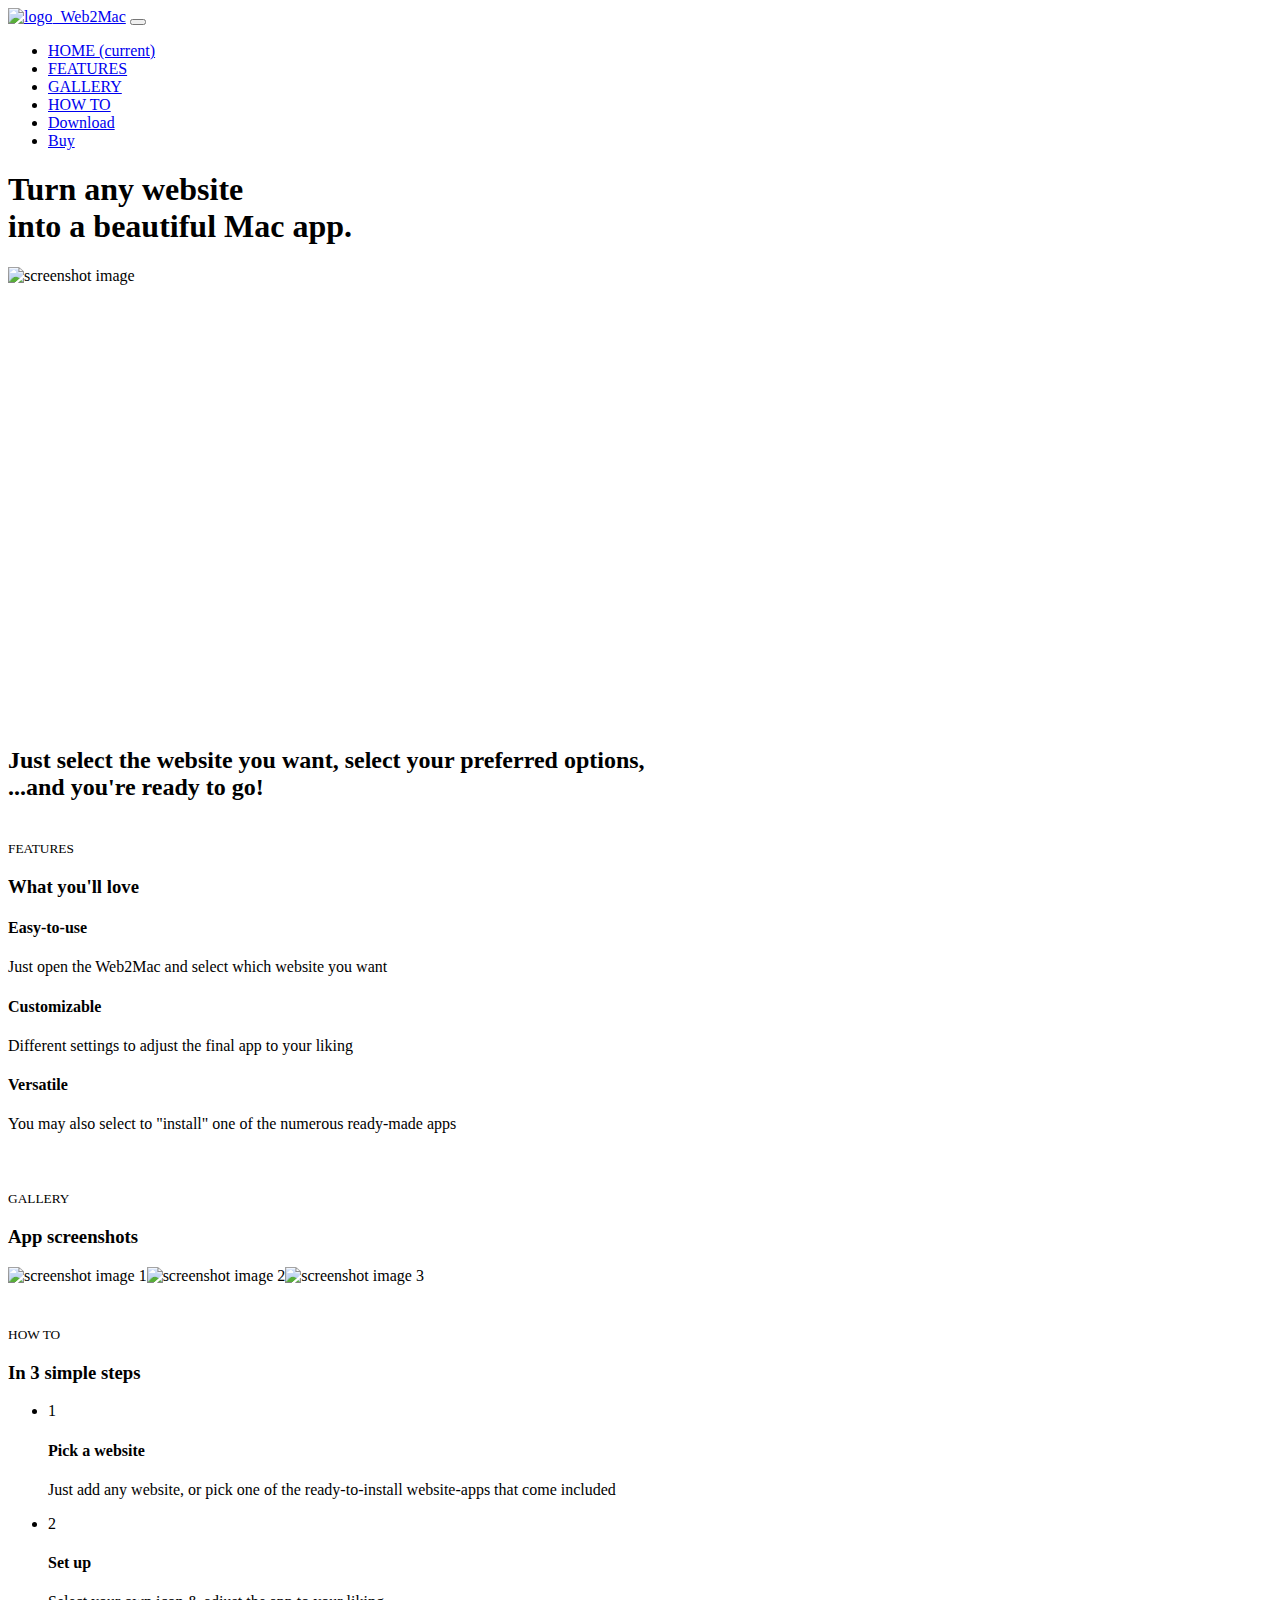
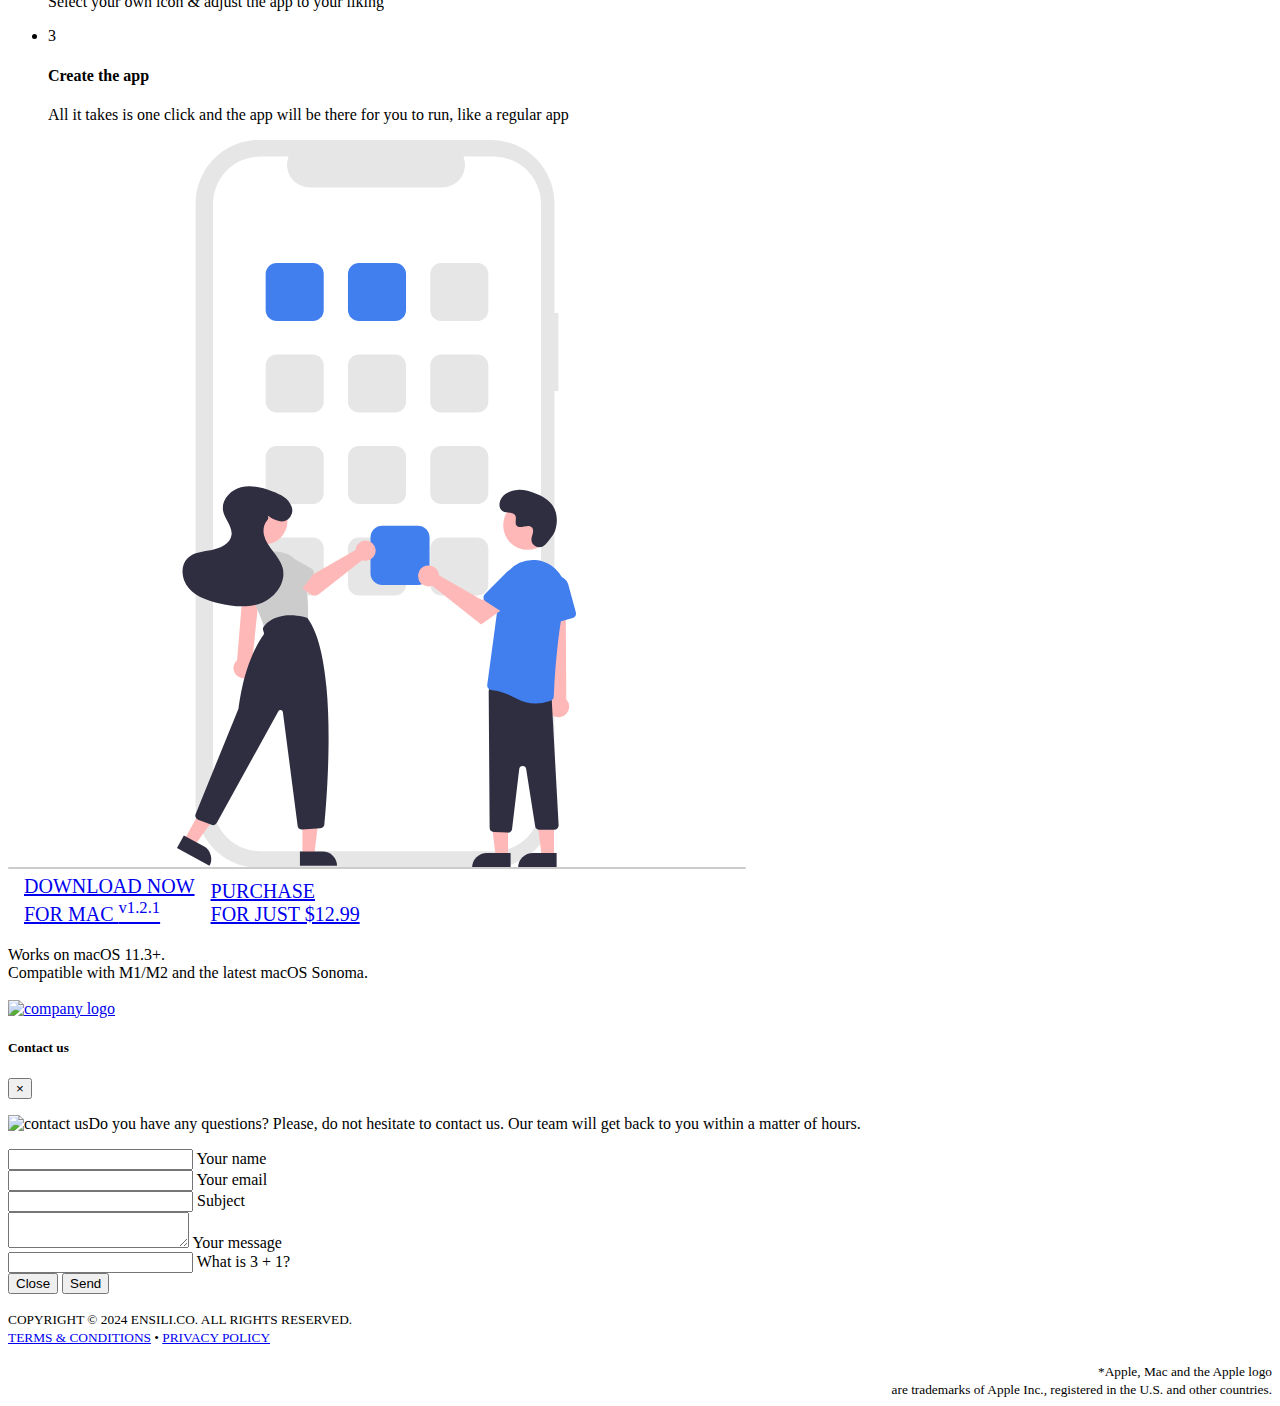
==== commit 5a28a703: "update" ====
--- a/index.html
+++ b/index.html
@@ -12,4 +12,4 @@
             "price": "12.99",
             "priceCurrency": "USD"
           }
-        }</script><meta charset="utf-8"><meta name="viewport" content="width=device-width,initial-scale=1,shrink-to-fit=no"><meta name="description" content="Any website can find its way into your dock, as a Mac app."><meta name="keywords" content="website to app conversion,website to mac app"><link rel="canonical" href="https://web2mac.app"><meta property="og:type" content="website"><meta property="og:url" content="https://web2mac.app"><meta property="og:title" content="Web2Mac | Turn any website into a Mac app"><meta property="og:description" content="Any website can find its way into your dock, as a Mac app."><meta property="og:image" content="https://web2mac.app/images/thumbshot.png"><meta property="twitter:card" content="summary_large_image"><meta property="twitter:url" content="https://web2mac.app"><meta property="twitter:title" content="Web2Mac | Turn any website into a Mac app"><meta property="twitter:description" content="Any website can find its way into your dock, as a Mac app."><meta property="twitter:image" content="https://web2mac.app/images/thumbshot.png"><link rel="apple-touch-icon" sizes="57x57" href="favico/apple-icon-57x57.png"><link rel="apple-touch-icon" sizes="60x60" href="favico/apple-icon-60x60.png"><link rel="apple-touch-icon" sizes="72x72" href="favico/apple-icon-72x72.png"><link rel="apple-touch-icon" sizes="76x76" href="favico/apple-icon-76x76.png"><link rel="apple-touch-icon" sizes="114x114" href="favico/apple-icon-114x114.png"><link rel="apple-touch-icon" sizes="120x120" href="favico/apple-icon-120x120.png"><link rel="apple-touch-icon" sizes="144x144" href="favico/apple-icon-144x144.png"><link rel="apple-touch-icon" sizes="152x152" href="favico/apple-icon-152x152.png"><link rel="apple-touch-icon" sizes="180x180" href="favico/apple-icon-180x180.png"><link rel="icon" type="image/png" sizes="192x192" href="favico/android-icon-192x192.png"><link rel="icon" type="image/png" sizes="32x32" href="favico/favicon-32x32.png"><link rel="icon" type="image/png" sizes="96x96" href="favico/favicon-96x96.png"><link rel="icon" type="image/png" sizes="16x16" href="favico/favicon-16x16.png"><link rel="manifest" href="manifest.json"><meta name="msapplication-TileColor" content="#ffffff"><meta name="msapplication-TileImage" content="favico/ms-icon-144x144.png"><meta name="theme-color" content="#ffffff"><link rel="dns-prefetch" href="//fonts.googleapis.com"><link href="https://fonts.googleapis.com/css?family=Rubik:300,400,500&display=swap" rel="stylesheet"><link href="https://cdn.jsdelivr.net/combine/npm/bootstrap@4.5.3/dist/css/bootstrap.min.css,npm/aos@2.3.4/dist/aos.css,gh/enSili-co/web2mac@0.11/css/style.min.css" rel="stylesheet"><link href="https://cdn.jsdelivr.net/gh/enSili-co/web2mac@0.11/css/themify-icons.css" rel="stylesheet"><style>.img-holder{padding-bottom:35%}.img-holder img{width:60.5%}</style><script async src="https://cdn.paddle.com/paddle/paddle.js" onload="Paddle.Setup({vendor:8559})"></script><script async src="https://www.googletagmanager.com/gtag/js?id=G-Z29J5KGBN7"></script><script>function gtag(){dataLayer.push(arguments)}window.dataLayer=window.dataLayer||[],gtag("js",new Date),gtag("config","G-Z29J5KGBN7")</script><body data-spy="scroll" data-target="#navbar" data-offset="50" data-aos-easing="ease-out-back" data-aos-duration="1000" data-aos-delay="0" data-aos-once="true"><div class="nav-menu fixed-top"><div class="container"><div class="row"><div class="col-md-12"><nav class="navbar navbar-dark navbar-expand-lg"><a class="navbar-brand" href="index.html"><img width="64" src="https://cdn.jsdelivr.net/gh/enSili-co/web2mac@0.11/images/logo.png" class="img-fluid" alt="logo">&nbsp;&nbsp;Web2Mac</a> <button class="navbar-toggler" type="button" data-toggle="collapse" data-target="#navbar" aria-controls="navbar" aria-expanded="false" aria-label="Toggle navigation"><span class="navbar-toggler-icon"></span></button><div class="collapse navbar-collapse" id="navbar"><ul class="navbar-nav ml-auto"><li class="nav-item"><a class="nav-link active" href="#home">HOME <span class="sr-only">(current)</span></a><li class="nav-item"><a class="nav-link" href="#features">FEATURES</a><li class="nav-item"><a class="nav-link" href="#gallery">GALLERY</a><li class="nav-item"><a class="nav-link" href="#how-to">HOW TO</a><li class="nav-item"><a href="/download" class="btn btn-outline-light my-3 my-sm-0 ml-lg-3">Download</a><li class="nav-item"><a class="btn btn-outline-light my-3 my-sm-0 ml-lg-3" onclick="doBuy()" href="#">Buy</a></ul></div></nav></div></div></div></div><header class="bg-gradient" id="home"><div class="container mt-5 jumbo"><h1>Turn any website<br>into a beautiful Mac app.</h1></div><div class="img-holder mt-3"><picture><source srcset="https://cdn.jsdelivr.net/gh/enSili-co/web2mac@0.11/images/header.webp" type="image/webp"><source srcset="https://cdn.jsdelivr.net/gh/enSili-co/web2mac@0.11/images/header.png" type="image/png"><img src="https://cdn.jsdelivr.net/gh/enSili-co/web2mac@0.11/images/header.png" alt="screenshot image "></picture></div></header><div class="client-logos my-5 text-center"><div class="container text-center"><h2 class="middleman" data-aos="fade-down" data-aos-once="true" data-aos-duration="1200">Just select the website you want, select your preferred options,<br>...and you're ready to go!</h2><br><span class="ti-arrow-down gradient-fill" style="font-size:4em"></span></div></div><div class="section light-bg" id="features"><div class="container"><div class="section-title"><small>FEATURES</small><h3>What you'll love</h3></div><div class="row"><div class="col-12 col-lg-4"><div class="card features"><div class="card-body"><div class="media"><span class="ti-face-smile gradient-fill ti-3x mr-3"></span><div class="media-body"><h4 class="card-title">Easy-to-use</h4><p class="card-text">Just open the Web2Mac and select which website you want</div></div></div></div></div><div class="col-12 col-lg-4"><div class="card features"><div class="card-body"><div class="media"><span class="ti-settings gradient-fill ti-3x mr-3"></span><div class="media-body"><h4 class="card-title">Customizable</h4><p class="card-text">Different settings to adjust the final app to your liking</div></div></div></div></div><div class="col-12 col-lg-4"><div class="card features"><div class="card-body"><div class="media"><span class="ti-gallery gradient-fill ti-3x mr-3"></span><div class="media-body"><h4 class="card-title">Versatile</h4><p class="card-text">You may also select to "install" one of the numerous ready-made apps</div></div></div></div></div></div></div></div><div class="section" id="gallery" style="padding:40px 0"><div class="container"><div class="section-title"><small>GALLERY</small><h3>App screenshots</h3></div><div class="img-gallery owl-carousel owl-theme"><picture><source srcset="https://cdn.jsdelivr.net/gh/enSili-co/web2mac@0.11/images/screenshot1.webp" type="image/webp"><source srcset="https://cdn.jsdelivr.net/gh/enSili-co/web2mac@0.11/images/screenshot1.png" type="image/png"><img loading="lazy" src="https://cdn.jsdelivr.net/gh/enSili-co/web2mac@0.11/images/screenshot1.png" data-src="https://cdn.jsdelivr.net/gh/enSili-co/web2mac@0.11/images/screenshot1.png" alt="screenshot image 1"></picture><picture><source srcset="https://cdn.jsdelivr.net/gh/enSili-co/web2mac@0.11/images/screenshot2.webp" type="image/webp"><source srcset="https://cdn.jsdelivr.net/gh/enSili-co/web2mac@0.11/images/screenshot2.png" type="image/png"><img loading="lazy" src="https://cdn.jsdelivr.net/gh/enSili-co/web2mac@0.11/images/screenshot2.png" data-src="https://cdn.jsdelivr.net/gh/enSili-co/web2mac@0.11/images/screenshot2.png" alt="screenshot image 2"></picture><picture><source srcset="https://cdn.jsdelivr.net/gh/enSili-co/web2mac@0.11/images/screenshot3.webp" type="image/webp"><source srcset="https://cdn.jsdelivr.net/gh/enSili-co/web2mac@0.11/images/screenshot3.png" type="image/png"><img loading="lazy" src="https://cdn.jsdelivr.net/gh/enSili-co/web2mac@0.11/images/screenshot3.png" data-src="https://cdn.jsdelivr.net/gh/enSili-co/web2mac@0.11/images/screenshot3.png" alt="screenshot image 3"></picture></div></div></div><div class="section light-bg" id="how-to" style="overflow-x:hidden"><div class="container"><div class="section-title"><small>HOW TO</small><h3>In 3 simple steps</h3></div><div class="row"><div class="col-md-8 d-flex align-items-center"><ul class="list-unstyled ui-steps"><li class="media" data-aos="fade-right" data-aos-once="true"><div class="circle-icon mr-4">1</div><div class="media-body"><h4 class="howtolist">Pick a website</h4><p class="howtodescription">Just add any website, or pick one of the ready-to-install website-apps that come included</div><li class="media my-4" data-aos="fade-left" data-aos-once="true"><div class="circle-icon mr-4">2</div><div class="media-body"><h4 class="howtolist">Set up</h4><p class="howtodescription">Select your own icon & adjust the app to your liking</div><li class="media" data-aos="fade-right" data-aos-once="true"><div class="circle-icon mr-4">3</div><div class="media-body"><h4 class="howtolist">Create the app</h4><p class="howtodescription">All it takes is one click and the app will be there for you to run, like a regular app</div></ul></div><div class="col-md-4 d-none d-sm-block"><svg xmlns="http://www.w3.org/2000/svg" data-name="Layer 1" width="738" height="729.04651" viewBox="0 0 738 729.04651" xmlns:xlink="http://www.w3.org/1999/xlink"><path d="M781.44466,258.424h-3.99878V148.87868a63.40186,63.40186,0,0,0-63.4018-63.40193H481.95735a63.40186,63.40186,0,0,0-63.402,63.4017v600.9744a63.40189,63.40189,0,0,0,63.4018,63.40191H714.04378a63.40187,63.40187,0,0,0,63.402-63.40167V336.40024h3.99878Z" transform="translate(-231 -85.47675)" fill="#e6e6e6"/><path d="M763.95107,149.32105v600.09a47.35073,47.35073,0,0,1-47.35,47.35h-233.2a47.35085,47.35085,0,0,1-47.35-47.35v-600.09a47.35089,47.35089,0,0,1,47.35-47.35h28.29a22.50661,22.50661,0,0,0,20.83,30.99h132.96a22.50674,22.50674,0,0,0,20.83-30.99h30.29A47.35088,47.35088,0,0,1,763.95107,149.32105Z" transform="translate(-231 -85.47675)" fill="#fff"/><path d="M535.60344,266.51629h-35.8121a11.14181,11.14181,0,0,1-11.12921-11.12921V219.57515a11.1418,11.1418,0,0,1,11.12921-11.12921h35.8121a11.1418,11.1418,0,0,1,11.1292,11.12921v35.81193A11.1418,11.1418,0,0,1,535.60344,266.51629Z" transform="translate(-231 -85.47675)" fill="#417fee"/><path d="M617.90712,266.51629H582.095a11.1418,11.1418,0,0,1-11.12921-11.12921V219.57515A11.1418,11.1418,0,0,1,582.095,208.44594h35.8121a11.1418,11.1418,0,0,1,11.1292,11.12921v35.81193A11.1418,11.1418,0,0,1,617.90712,266.51629Z" transform="translate(-231 -85.47675)" fill="#417fee"/><path d="M700.2108,266.51629H664.3987a11.1418,11.1418,0,0,1-11.12921-11.12921V219.57515a11.1418,11.1418,0,0,1,11.12921-11.12921h35.8121A11.1418,11.1418,0,0,1,711.34,219.57515v35.81193A11.1418,11.1418,0,0,1,700.2108,266.51629Z" transform="translate(-231 -85.47675)" fill="#e6e6e6"/><path d="M535.60344,358.025h-35.8121a11.1418,11.1418,0,0,1-11.12921-11.12921V311.08384a11.14181,11.14181,0,0,1,11.12921-11.12921h35.8121a11.1418,11.1418,0,0,1,11.1292,11.12921v35.81193A11.1418,11.1418,0,0,1,535.60344,358.025Z" transform="translate(-231 -85.47675)" fill="#e6e6e6"/><path d="M617.90712,358.025H582.095a11.1418,11.1418,0,0,1-11.12921-11.12921V311.08384A11.1418,11.1418,0,0,1,582.095,299.95463h35.8121a11.1418,11.1418,0,0,1,11.1292,11.12921v35.81193A11.1418,11.1418,0,0,1,617.90712,358.025Z" transform="translate(-231 -85.47675)" fill="#e6e6e6"/><path d="M700.2108,358.025H664.3987a11.1418,11.1418,0,0,1-11.12921-11.12921V311.08384a11.1418,11.1418,0,0,1,11.12921-11.12921h35.8121A11.1418,11.1418,0,0,1,711.34,311.08384v35.81193A11.1418,11.1418,0,0,1,700.2108,358.025Z" transform="translate(-231 -85.47675)" fill="#e6e6e6"/><path d="M535.60344,449.51629h-35.8121a11.14181,11.14181,0,0,1-11.12921-11.12921V402.57515a11.1418,11.1418,0,0,1,11.12921-11.12921h35.8121a11.1418,11.1418,0,0,1,11.1292,11.12921v35.81193A11.1418,11.1418,0,0,1,535.60344,449.51629Z" transform="translate(-231 -85.47675)" fill="#e6e6e6"/><path d="M617.90712,449.51629H582.095a11.1418,11.1418,0,0,1-11.12921-11.12921V402.57515A11.1418,11.1418,0,0,1,582.095,391.44594h35.8121a11.1418,11.1418,0,0,1,11.1292,11.12921v35.81193A11.1418,11.1418,0,0,1,617.90712,449.51629Z" transform="translate(-231 -85.47675)" fill="#e6e6e6"/><path d="M700.2108,449.51629H664.3987a11.1418,11.1418,0,0,1-11.12921-11.12921V402.57515a11.1418,11.1418,0,0,1,11.12921-11.12921h35.8121A11.1418,11.1418,0,0,1,711.34,402.57515v35.81193A11.1418,11.1418,0,0,1,700.2108,449.51629Z" transform="translate(-231 -85.47675)" fill="#e6e6e6"/><path d="M535.60344,541.025h-35.8121a11.1418,11.1418,0,0,1-11.12921-11.12921V494.08384a11.14181,11.14181,0,0,1,11.12921-11.12921h35.8121a11.1418,11.1418,0,0,1,11.1292,11.12921v35.81193A11.1418,11.1418,0,0,1,535.60344,541.025Z" transform="translate(-231 -85.47675)" fill="#e6e6e6"/><path d="M617.90712,541.025H582.095a11.1418,11.1418,0,0,1-11.12921-11.12921V494.08384A11.1418,11.1418,0,0,1,582.095,482.95463h35.8121a11.1418,11.1418,0,0,1,11.1292,11.12921v35.81193A11.1418,11.1418,0,0,1,617.90712,541.025Z" transform="translate(-231 -85.47675)" fill="#e6e6e6"/><path d="M700.2108,541.025H664.3987a11.1418,11.1418,0,0,1-11.12921-11.12921V494.08384a11.1418,11.1418,0,0,1,11.12921-11.12921h35.8121A11.1418,11.1418,0,0,1,711.34,494.08384v35.81193A11.1418,11.1418,0,0,1,700.2108,541.025Z" transform="translate(-231 -85.47675)" fill="#e6e6e6"/><path d="M640.94146,530.4129h-35.812a11.64255,11.64255,0,0,1-11.62939-11.62939v-35.812a11.64246,11.64246,0,0,1,11.62939-11.62891h35.812a11.64224,11.64224,0,0,1,11.62915,11.62891v35.812A11.64234,11.64234,0,0,1,640.94146,530.4129Z" transform="translate(-231 -85.47675)" fill="#417fee"/><path d="M471.496,622.82844a10.342,10.342,0,0,0,3.69829-15.421l7.73338-75.61094H466.215l-6.14591,73.83019A10.3981,10.3981,0,0,0,471.496,622.82844Z" transform="translate(-231 -85.47675)" fill="#ffb8b8"/><circle cx="255.84119" cy="380.94671" r="23.64504" fill="#ffb8b8"/><path d="M491.29262,575.82991a4.32432,4.32432,0,0,1-4.16765-3.1758c-1.89438-6.88278-6.82308-18.51986-14.64882-34.58971a28.65183,28.65183,0,0,1,16.27057-39.55789h0a28.63888,28.63888,0,0,1,36.80115,18.24393c6.0658,19.01719,5.773,39.38819,5.3654,47.26282a4.34283,4.34283,0,0,1-3.40214,4.00971l-35.28941,7.70634A4.31078,4.31078,0,0,1,491.29262,575.82991Z" transform="translate(-231 -85.47675)" fill="#ccc"/><polygon points="294.466 714.884 306.269 714.883 311.884 669.359 294.464 669.36 294.466 714.884" fill="#ffb8b8"/><path d="M522.93733,796.98753h37.09374a0,0,0,0,1,0,0v14.33167a0,0,0,0,1,0,0H537.269a14.33167,14.33167,0,0,1-14.33167-14.33167v0A0,0,0,0,1,522.93733,796.98753Z" transform="translate(852.00511 1522.80528) rotate(179.99738)" fill="#2f2e41"/><polygon points="176.447 699.587 186.79 705.273 213.644 668.087 198.379 659.695 176.447 699.587" fill="#ffb8b8"/><path d="M401.10879,788.93951h37.09375a0,0,0,0,1,0,0v14.33167a0,0,0,0,1,0,0H415.44044a14.33165,14.33165,0,0,1-14.33165-14.33165v0A0,0,0,0,1,401.10879,788.93951Z" transform="translate(172.861 1610.43142) rotate(-151.19904)" fill="#2f2e41"/><path d="M524.91492,775.09208a4.33167,4.33167,0,0,1-4.292-3.77467L505.86247,657.57526a2.4068,2.4068,0,0,0-4.49435-.85271L439.85251,768.32964a4.3558,4.3558,0,0,1-5.336,1.95832L421.108,765.17923a4.33179,4.33179,0,0,1-2.47022-5.68128l42.61335-104.682a3.33683,3.33683,0,0,0,.21764-.8292c5.77177-44.67273,20.457-67.39033,24.82022-73.28878a3.35482,3.35482,0,0,0,.47736-3.05452l-.59981-1.79943a4.32994,4.32994,0,0,1,.83367-4.21372c15.72223-17.90783,43.12549-8.136,43.40048-8.03539l.13726.05076.086.11752c30.72713,42.14,19.36622,179.00964,16.77683,206.019a4.32027,4.32027,0,0,1-3.97985,3.89877l-18.16966,1.39893C525.13844,775.08832,525.02633,775.09208,524.91492,775.09208Z" transform="translate(-231 -85.47675)" fill="#2f2e41"/><path d="M578.7642,493.88965a10.13308,10.13308,0,0,0-.23037,1.579l-41.35538,23.85776-10.052-5.78677-10.716,14.02882L533.21,539.54211a7.70167,7.70167,0,0,0,9.24024-.22512l42.6445-33.64254a10.10562,10.10562,0,1,0-6.33049-11.7848Z" transform="translate(-231 -85.47675)" fill="#ffb8b8"/><path d="M535.7959,520.45634,522.43,537.77923a4.3322,4.3322,0,0,1-6.55018.35878l-15.13115-15.71252a12.03133,12.03133,0,0,1,14.755-19.00779l18.97778,10.61169a4.3322,4.3322,0,0,1,1.31446,6.42695Z" transform="translate(-231 -85.47675)" fill="#ccc"/><path d="M483.99133,550.55265l-21.53172-3.88793a4.33221,4.33221,0,0,1-3.33464-5.64922l6.98015-20.66671a12.03133,12.03133,0,0,1,23.667,4.34515l-.681,21.73247a4.3322,4.3322,0,0,1-5.09977,4.12624Z" transform="translate(-231 -85.47675)" fill="#ccc"/><path d="M490.58363,460.98481c6.07728,4.15938,14.05689,8.435,20.2639,4.00558a11.29522,11.29522,0,0,0,3.707-13.02047c-2.97212-8.4993-11.138-12.2411-18.94654-15.10926-10.15117-3.72861-21.20429-6.69488-31.68372-4.02464S444.1834,445.65244,446.07514,456.3c1.52129,8.56253,9.59817,15.68722,8.45156,24.30792-1.154,8.676-10.91111,13.24287-19.52511,14.79349s-18.25326,2.04884-24.44381,8.23614c-7.89716,7.893-5.9251,22.00094,1.50581,30.33441s18.64456,12.111,29.51059,14.67893c14.39682,3.40241,29.96811,5.19052,43.64145-.45612s24.31376-20.84675,20.35281-35.1c-1.6731-6.02056-5.61442-11.10875-9.42349-16.06227s-7.66612-10.13345-9.1191-16.21089c-1.21082-5.06453-.31464-10.94469,3.04389-14.74367a4.27156,4.27156,0,0,0,.57223-4.993Z" transform="translate(-231 -85.47675)" fill="#2f2e41"/><polygon points="500 716.459 487.74 716.459 481.908 669.171 500.002 669.171 500 716.459" fill="#ffb8b8"/><path d="M478.98321,712.95555h23.64387a0,0,0,0,1,0,0v14.88687a0,0,0,0,1,0,0H464.09635a0,0,0,0,1,0,0v0A14.88686,14.88686,0,0,1,478.98321,712.95555Z" fill="#2f2e41"/><polygon points="546 716.459 533.74 716.459 527.908 669.171 546.002 669.171 546 716.459" fill="#ffb8b8"/><path d="M524.98321,712.95555h23.64387a0,0,0,0,1,0,0v14.88687a0,0,0,0,1,0,0H510.09635a0,0,0,0,1,0,0v0A14.88686,14.88686,0,0,1,524.98321,712.95555Z" fill="#2f2e41"/><path d="M775.50276,661.09729a10.7427,10.7427,0,0,1-2.06222-16.343L765.368,530.19642l23.253,2.25509.63868,112.18665a10.80091,10.80091,0,0,1-13.757,16.45913Z" transform="translate(-231 -85.47675)" fill="#ffb8b8"/><path d="M730.421,778.113l-13.49634-.64356a4.499,4.499,0,0,1-4.28589-4.46289l-.94189-136.55664a4.50111,4.50111,0,0,1,5.14648-4.48535l53.99366,7.83789a4.47382,4.47382,0,0,1,3.85351,4.41992l6.94434,126.53418a4.50047,4.50047,0,0,1-4.5,4.53418H762.58479a4.47888,4.47888,0,0,1-4.44531-3.80078l-8.97705-57.06738a3.5,3.5,0,0,0-6.93287.12793l-7.12622,59.60254a4.5171,4.5171,0,0,1-4.46875,3.96582Q730.52839,778.1189,730.421,778.113Z" transform="translate(-231 -85.47675)" fill="#2f2e41"/><path d="M739.922,644.22827c-11.89942-6.61133-21.197-8.34863-25.67993-8.7959a4.418,4.418,0,0,1-3.05347-1.67285,4.47791,4.47791,0,0,1-.93115-3.40137l12.9375-96.05078a33.21917,33.21917,0,0,1,19.36352-25.957,32.30589,32.30589,0,0,1,31.39551,2.46094q.665.44238,1.30518.90332a33.17817,33.17817,0,0,1,12.63647,34.57324c-7.93359,32.45508-10.65869,85.66211-11.12451,95.999a4.46544,4.46544,0,0,1-2.918,4.00488,45.08471,45.08471,0,0,1-15.22583,2.71094A38.12461,38.12461,0,0,1,739.922,644.22827Z" transform="translate(-231 -85.47675)" fill="#417fee"/><path d="M770.63178,568.68944a4.4817,4.4817,0,0,1-1.85872-3.40066l-1.70384-30.87614a12.39862,12.39862,0,0,1,24.34642-3.92684l7.48456,27.6049a4.50507,4.50507,0,0,1-3.16561,5.52077L774.444,569.384A4.48288,4.48288,0,0,1,770.63178,568.68944Z" transform="translate(-231 -85.47675)" fill="#417fee"/><circle cx="519.74361" cy="385.27072" r="24.56103" fill="#ffb8b8"/><path d="M661.73989,519.00209a10.52582,10.52582,0,0,1,.23929,1.64013l42.95745,24.782,10.44142-6.01094,11.13116,14.57228L704.17207,569.9061l-49.00791-38.66269a10.49579,10.49579,0,1,1,6.57573-12.24132Z" transform="translate(-231 -85.47675)" fill="#ffb8b8"/><path d="M706.47091,543.31688a4.48168,4.48168,0,0,1,1.29315-3.65337l21.8634-21.86849a12.39863,12.39863,0,0,1,19.16808,15.51623l-15.57,23.9922a4.50508,4.50508,0,0,1-6.22447,1.32511L708.49681,546.62A4.48287,4.48287,0,0,1,706.47091,543.31688Z" transform="translate(-231 -85.47675)" fill="#417fee"/><path d="M768.12421,490.179c-4.582,4.88078-13.09132,2.26067-13.68835-4.40717a8.05557,8.05557,0,0,1,.01013-1.5557c.30826-2.95357,2.01461-5.635,1.60587-8.7536a4.59045,4.59045,0,0,0-.8401-2.14891c-3.65125-4.88934-12.22228,2.18687-15.6682-2.2393-2.113-2.714.3708-6.98712-1.25066-10.0205-2.14005-4.00358-8.47881-2.0286-12.45387-4.22116-4.42276-2.43948-4.15822-9.22524-1.24686-13.35269,3.55052-5.03359,9.77572-7.71951,15.92335-8.10661s12.25292,1.27475,17.9923,3.51145c6.52108,2.54134,12.98768,6.05351,17.00066,11.78752,4.88022,6.97317,5.34986,16.34794,2.90917,24.50175C776.933,480.13416,771.86587,486.19335,768.12421,490.179Z" transform="translate(-231 -85.47675)" fill="#2f2e41"/><path d="M968,814.52325H232a1,1,0,0,1,0-2H968a1,1,0,0,1,0,2Z" transform="translate(-231 -85.47675)" fill="#ccc"/></svg></div></div></div></div><div class="section bg-gradient" style="padding:2px 0!important"><div class="container"><div class="call-to-action"><div class="my-4"><a href="/download" class="btn btn-light magicbutton" style="display:inline-flex"><i class="ti-apple ti-4x" style="margin-right:1rem;vertical-align:text-bottom"></i><div style="text-align:left;font-size:1.25em"><span class="upper">DOWNLOAD NOW</span><br><span class="lower">FOR MAC&nbsp;<sup>v1.2</sup></span></div></a><a class="btn btn-light magicbutton" style="display:inline-flex" onclick="doBuy()" href="#"><i class="ti-shopping-cart ti-4x" style="margin-right:1rem;vertical-align:text-bottom"></i><div style="text-align:left;font-size:1.25em"><span class="upper">PURCHASE</span><br><span class="lower">FOR JUST $12.99</span></div></a></div><p class="text-primary">Works on macOS 11.3+.<br>Compatible with M1/M2 and the latest macOS Sonoma.</div></div></div><div class="light-bg py-5" id="contactbar"><div class="container"><div class="row"><div class="col-lg-6 text-center text-lg-left"><a href="https://ensili.co"><picture><source srcset="https://cdn.jsdelivr.net/gh/enSili-co/web2mac@0.11/images/ensilico.webp" type="image/webp"><source srcset="https://cdn.jsdelivr.net/gh/enSili-co/web2mac@0.11/images/ensilico.png" type="image/png"><img width="200" src="https://cdn.jsdelivr.net/gh/enSili-co/web2mac@0.11/images/ensilico.png" alt="company logo"></picture></a></div><div class="col-lg-6"><div class="social-icons"><a href="https://twitter.com/ensili_co" rel="noreferrer" aria-label="Twitter" target="_blank" class="twitter"><span class="ti-twitter-alt"></span></a> <a href="https://github.com/enSili-co/web2mac" rel="noreferrer" aria-label="GitHub" target="_blank" class="github"><span class="ti-github"></span></a></div></div></div></div></div><div id="contact" class="modal fade" tabindex="-1"><div class="modal-dialog modal-dialog-centered modal-dialog-scrollable"><div class="modal-content"><div class="modal-header"><h5 class="modal-title" style="font-weight:600">Contact us</h5><button type="button" class="close" data-dismiss="modal" aria-label="Close"><span aria-hidden="true">&times;</span></button></div><div class="modal-body"><p class="text-left w-responsive mx-auto mb-5"><picture><source srcset="https://cdn.jsdelivr.net/gh/enSili-co/web2mac@0.11/images/contactus.webp" type="image/webp"><source srcset="https://cdn.jsdelivr.net/gh/enSili-co/web2mac@0.11/images/contactus.png" type="image/png"><img loading="lazy" class="float-left" width="50%" src="https://cdn.jsdelivr.net/gh/enSili-co/web2mac@0.11/images/contactus.png" data-src="https://cdn.jsdelivr.net/gh/enSili-co/web2mac@0.11/images/contactus.png" alt="contact us"></picture>Do you have any questions? Please, do not hesitate to contact us. Our team will get back to you within a matter of hours.<div class="row"><div class="col-md-12"><form id="coform" name="coform" action="#" method="POST"><div class="row"><div class="col-md-6"><div class="md-form mb-0"><input id="name" name="name" class="form-control"> <label for="name" class="">Your name</label></div></div><div class="col-md-6"><div class="md-form mb-0"><input id="email" name="email" class="form-control"> <label for="email" class="">Your email</label></div></div></div><div class="row"><div class="col-md-12"><div class="md-form mb-0"><input id="subject" name="subject" class="form-control"> <label for="subject" class="">Subject</label></div></div></div><div class="row"><div class="col-md-12"><div class="md-form"><textarea type="text" id="message" name="message" rows="2" class="form-control md-textarea"></textarea> <label for="message">Your message</label></div></div></div><div class="row"><div class="col-md-12"><div class="md-form mb-0"><input id="whatis" name="whatis" class="form-control"> <label id="whatis-label" for="whatis" class="">What is</label></div></div></div></form></div></div></div><div class="modal-footer"><button type="button" class="btn btn-secondary" data-dismiss="modal">Close</button> <button id="sendButton" type="button" class="btn btn-primary" onclick="sendEmail()">Send</button>&nbsp;<span id="sending" class="rotating"><i class="ti-reload"></i></span><span id="sent"><i class="ti-check"></i></span></div></div></div></div><script>window.addEventListener("load",function(n){window.num1=Math.floor(3*Math.random())+1,window.num2=Math.floor(3*Math.random())+1,document.getElementById("whatis-label").textContent=`What is ${num1} + ${num2}?`,window.numSum=window.num1+window.num2}),window.sendEmail=function(){window.numSum==parseInt($("#whatis").val())?($("#whatis").removeClass("has-error"),$("#sending").css("display","inline-block"),$("#sendButton").css("display","none"),$.ajax({type:"post",url:"liam.php",data:$("form").serialize()+"&validated=1",success:function(){$("#sending").css("display","none"),$("#sent").css("display","inline-block")}})):$("#whatis").addClass("has-error")}</script><footer class="my-5 text-center"><div class="container" style="text-align:left"><div class="row"><div class="col-lg-6"><p class="mb-2 copyrightable"><small>COPYRIGHT © 2024 ENSILI.CO. ALL RIGHTS RESERVED.<br><a href="/tos.html">TERMS &amp; CONDITIONS</a> &bull; <a href="/privacy.html">PRIVACY POLICY</a></small></div><div class="col-lg-6 trademarks" style="text-align:right"><small>*Apple, Mac and the Apple logo<br>are trademarks of Apple Inc., registered in the U.S. and other countries.</small></div></div></div></footer><script src="https://cdn.jsdelivr.net/combine/npm/jquery@3.5.1/dist/jquery.min.js,npm/bootstrap@4.5.3/dist/js/bootstrap.bundle.min.js,npm/owl.carousel@2.3.4/dist/owl.carousel.min.js,npm/aos@2.3.4/dist/aos.min.js,gh/enSili-co/web2mac@0.11/js/script.min.js" crossorigin="anonymous"></script><script>function doBuy(){Paddle.Checkout.open({product:875488,successCallback:function(c){dataLayer.push({event:"checkoutSuccess"})},closeCallback:function(c){dataLayer.push({event:"checkoutClose"})}})}</script>+        }</script><meta charset="utf-8"><meta name="viewport" content="width=device-width,initial-scale=1,shrink-to-fit=no"><meta name="description" content="Any website can find its way into your dock, as a Mac app."><meta name="keywords" content="website to app conversion,website to mac app"><link rel="canonical" href="https://web2mac.app"><meta property="og:type" content="website"><meta property="og:url" content="https://web2mac.app"><meta property="og:title" content="Web2Mac | Turn any website into a Mac app"><meta property="og:description" content="Any website can find its way into your dock, as a Mac app."><meta property="og:image" content="https://web2mac.app/images/thumbshot.png"><meta property="twitter:card" content="summary_large_image"><meta property="twitter:url" content="https://web2mac.app"><meta property="twitter:title" content="Web2Mac | Turn any website into a Mac app"><meta property="twitter:description" content="Any website can find its way into your dock, as a Mac app."><meta property="twitter:image" content="https://web2mac.app/images/thumbshot.png"><link rel="apple-touch-icon" sizes="57x57" href="favico/apple-icon-57x57.png"><link rel="apple-touch-icon" sizes="60x60" href="favico/apple-icon-60x60.png"><link rel="apple-touch-icon" sizes="72x72" href="favico/apple-icon-72x72.png"><link rel="apple-touch-icon" sizes="76x76" href="favico/apple-icon-76x76.png"><link rel="apple-touch-icon" sizes="114x114" href="favico/apple-icon-114x114.png"><link rel="apple-touch-icon" sizes="120x120" href="favico/apple-icon-120x120.png"><link rel="apple-touch-icon" sizes="144x144" href="favico/apple-icon-144x144.png"><link rel="apple-touch-icon" sizes="152x152" href="favico/apple-icon-152x152.png"><link rel="apple-touch-icon" sizes="180x180" href="favico/apple-icon-180x180.png"><link rel="icon" type="image/png" sizes="192x192" href="favico/android-icon-192x192.png"><link rel="icon" type="image/png" sizes="32x32" href="favico/favicon-32x32.png"><link rel="icon" type="image/png" sizes="96x96" href="favico/favicon-96x96.png"><link rel="icon" type="image/png" sizes="16x16" href="favico/favicon-16x16.png"><link rel="manifest" href="manifest.json"><meta name="msapplication-TileColor" content="#ffffff"><meta name="msapplication-TileImage" content="favico/ms-icon-144x144.png"><meta name="theme-color" content="#ffffff"><link rel="dns-prefetch" href="//fonts.googleapis.com"><link href="https://fonts.googleapis.com/css?family=Rubik:300,400,500&display=swap" rel="stylesheet"><link href="https://cdn.jsdelivr.net/combine/npm/bootstrap@4.5.3/dist/css/bootstrap.min.css,npm/aos@2.3.4/dist/aos.css,gh/enSili-co/web2mac@0.12/css/style.min.css" rel="stylesheet"><link href="https://cdn.jsdelivr.net/gh/enSili-co/web2mac@0.12/css/themify-icons.css" rel="stylesheet"><style>.img-holder{padding-bottom:35%}.img-holder img{width:60.5%}</style><script async src="https://cdn.paddle.com/paddle/paddle.js" onload="Paddle.Setup({vendor:8559})"></script><script async src="https://www.googletagmanager.com/gtag/js?id=G-Z29J5KGBN7"></script><script>function gtag(){dataLayer.push(arguments)}window.dataLayer=window.dataLayer||[],gtag("js",new Date),gtag("config","G-Z29J5KGBN7")</script><body data-spy="scroll" data-target="#navbar" data-offset="50" data-aos-easing="ease-out-back" data-aos-duration="1000" data-aos-delay="0" data-aos-once="true"><div class="nav-menu fixed-top"><div class="container"><div class="row"><div class="col-md-12"><nav class="navbar navbar-dark navbar-expand-lg"><a class="navbar-brand" href="index.html"><img width="64" src="https://cdn.jsdelivr.net/gh/enSili-co/web2mac@0.12/images/logo.png" class="img-fluid" alt="logo">&nbsp;&nbsp;Web2Mac</a> <button class="navbar-toggler" type="button" data-toggle="collapse" data-target="#navbar" aria-controls="navbar" aria-expanded="false" aria-label="Toggle navigation"><span class="navbar-toggler-icon"></span></button><div class="collapse navbar-collapse" id="navbar"><ul class="navbar-nav ml-auto"><li class="nav-item"><a class="nav-link active" href="#home">HOME <span class="sr-only">(current)</span></a><li class="nav-item"><a class="nav-link" href="#features">FEATURES</a><li class="nav-item"><a class="nav-link" href="#gallery">GALLERY</a><li class="nav-item"><a class="nav-link" href="#how-to">HOW TO</a><li class="nav-item"><a href="/download" class="btn btn-outline-light my-3 my-sm-0 ml-lg-3">Download</a><li class="nav-item"><a class="btn btn-outline-light my-3 my-sm-0 ml-lg-3" onclick="doBuy()" href="#">Buy</a></ul></div></nav></div></div></div></div><header class="bg-gradient" id="home"><div class="container mt-5 jumbo"><h1>Turn any website<br>into a beautiful Mac app.</h1></div><div class="img-holder mt-3"><picture><source srcset="https://cdn.jsdelivr.net/gh/enSili-co/web2mac@0.12/images/header.webp" type="image/webp"><source srcset="https://cdn.jsdelivr.net/gh/enSili-co/web2mac@0.12/images/header.png" type="image/png"><img src="https://cdn.jsdelivr.net/gh/enSili-co/web2mac@0.12/images/header.png" alt="screenshot image "></picture></div></header><div class="client-logos my-5 text-center"><div class="container text-center"><h2 class="middleman" data-aos="fade-down" data-aos-once="true" data-aos-duration="1200">Just select the website you want, select your preferred options,<br>...and you're ready to go!</h2><br><span class="ti-arrow-down gradient-fill" style="font-size:4em"></span></div></div><div class="section light-bg" id="features"><div class="container"><div class="section-title"><small>FEATURES</small><h3>What you'll love</h3></div><div class="row"><div class="col-12 col-lg-4"><div class="card features"><div class="card-body"><div class="media"><span class="ti-face-smile gradient-fill ti-3x mr-3"></span><div class="media-body"><h4 class="card-title">Easy-to-use</h4><p class="card-text">Just open the Web2Mac and select which website you want</div></div></div></div></div><div class="col-12 col-lg-4"><div class="card features"><div class="card-body"><div class="media"><span class="ti-settings gradient-fill ti-3x mr-3"></span><div class="media-body"><h4 class="card-title">Customizable</h4><p class="card-text">Different settings to adjust the final app to your liking</div></div></div></div></div><div class="col-12 col-lg-4"><div class="card features"><div class="card-body"><div class="media"><span class="ti-gallery gradient-fill ti-3x mr-3"></span><div class="media-body"><h4 class="card-title">Versatile</h4><p class="card-text">You may also select to "install" one of the numerous ready-made apps</div></div></div></div></div></div></div></div><div class="section" id="gallery" style="padding:40px 0"><div class="container"><div class="section-title"><small>GALLERY</small><h3>App screenshots</h3></div><div class="img-gallery owl-carousel owl-theme"><picture><source srcset="https://cdn.jsdelivr.net/gh/enSili-co/web2mac@0.12/images/screenshot1.webp" type="image/webp"><source srcset="https://cdn.jsdelivr.net/gh/enSili-co/web2mac@0.12/images/screenshot1.png" type="image/png"><img loading="lazy" src="https://cdn.jsdelivr.net/gh/enSili-co/web2mac@0.12/images/screenshot1.png" data-src="https://cdn.jsdelivr.net/gh/enSili-co/web2mac@0.12/images/screenshot1.png" alt="screenshot image 1"></picture><picture><source srcset="https://cdn.jsdelivr.net/gh/enSili-co/web2mac@0.12/images/screenshot2.webp" type="image/webp"><source srcset="https://cdn.jsdelivr.net/gh/enSili-co/web2mac@0.12/images/screenshot2.png" type="image/png"><img loading="lazy" src="https://cdn.jsdelivr.net/gh/enSili-co/web2mac@0.12/images/screenshot2.png" data-src="https://cdn.jsdelivr.net/gh/enSili-co/web2mac@0.12/images/screenshot2.png" alt="screenshot image 2"></picture><picture><source srcset="https://cdn.jsdelivr.net/gh/enSili-co/web2mac@0.12/images/screenshot3.webp" type="image/webp"><source srcset="https://cdn.jsdelivr.net/gh/enSili-co/web2mac@0.12/images/screenshot3.png" type="image/png"><img loading="lazy" src="https://cdn.jsdelivr.net/gh/enSili-co/web2mac@0.12/images/screenshot3.png" data-src="https://cdn.jsdelivr.net/gh/enSili-co/web2mac@0.12/images/screenshot3.png" alt="screenshot image 3"></picture></div></div></div><div class="section light-bg" id="how-to" style="overflow-x:hidden"><div class="container"><div class="section-title"><small>HOW TO</small><h3>In 3 simple steps</h3></div><div class="row"><div class="col-md-8 d-flex align-items-center"><ul class="list-unstyled ui-steps"><li class="media" data-aos="fade-right" data-aos-once="true"><div class="circle-icon mr-4">1</div><div class="media-body"><h4 class="howtolist">Pick a website</h4><p class="howtodescription">Just add any website, or pick one of the ready-to-install website-apps that come included</div><li class="media my-4" data-aos="fade-left" data-aos-once="true"><div class="circle-icon mr-4">2</div><div class="media-body"><h4 class="howtolist">Set up</h4><p class="howtodescription">Select your own icon & adjust the app to your liking</div><li class="media" data-aos="fade-right" data-aos-once="true"><div class="circle-icon mr-4">3</div><div class="media-body"><h4 class="howtolist">Create the app</h4><p class="howtodescription">All it takes is one click and the app will be there for you to run, like a regular app</div></ul></div><div class="col-md-4 d-none d-sm-block"><svg xmlns="http://www.w3.org/2000/svg" data-name="Layer 1" width="738" height="729.04651" viewBox="0 0 738 729.04651" xmlns:xlink="http://www.w3.org/1999/xlink"><path d="M781.44466,258.424h-3.99878V148.87868a63.40186,63.40186,0,0,0-63.4018-63.40193H481.95735a63.40186,63.40186,0,0,0-63.402,63.4017v600.9744a63.40189,63.40189,0,0,0,63.4018,63.40191H714.04378a63.40187,63.40187,0,0,0,63.402-63.40167V336.40024h3.99878Z" transform="translate(-231 -85.47675)" fill="#e6e6e6"/><path d="M763.95107,149.32105v600.09a47.35073,47.35073,0,0,1-47.35,47.35h-233.2a47.35085,47.35085,0,0,1-47.35-47.35v-600.09a47.35089,47.35089,0,0,1,47.35-47.35h28.29a22.50661,22.50661,0,0,0,20.83,30.99h132.96a22.50674,22.50674,0,0,0,20.83-30.99h30.29A47.35088,47.35088,0,0,1,763.95107,149.32105Z" transform="translate(-231 -85.47675)" fill="#fff"/><path d="M535.60344,266.51629h-35.8121a11.14181,11.14181,0,0,1-11.12921-11.12921V219.57515a11.1418,11.1418,0,0,1,11.12921-11.12921h35.8121a11.1418,11.1418,0,0,1,11.1292,11.12921v35.81193A11.1418,11.1418,0,0,1,535.60344,266.51629Z" transform="translate(-231 -85.47675)" fill="#417fee"/><path d="M617.90712,266.51629H582.095a11.1418,11.1418,0,0,1-11.12921-11.12921V219.57515A11.1418,11.1418,0,0,1,582.095,208.44594h35.8121a11.1418,11.1418,0,0,1,11.1292,11.12921v35.81193A11.1418,11.1418,0,0,1,617.90712,266.51629Z" transform="translate(-231 -85.47675)" fill="#417fee"/><path d="M700.2108,266.51629H664.3987a11.1418,11.1418,0,0,1-11.12921-11.12921V219.57515a11.1418,11.1418,0,0,1,11.12921-11.12921h35.8121A11.1418,11.1418,0,0,1,711.34,219.57515v35.81193A11.1418,11.1418,0,0,1,700.2108,266.51629Z" transform="translate(-231 -85.47675)" fill="#e6e6e6"/><path d="M535.60344,358.025h-35.8121a11.1418,11.1418,0,0,1-11.12921-11.12921V311.08384a11.14181,11.14181,0,0,1,11.12921-11.12921h35.8121a11.1418,11.1418,0,0,1,11.1292,11.12921v35.81193A11.1418,11.1418,0,0,1,535.60344,358.025Z" transform="translate(-231 -85.47675)" fill="#e6e6e6"/><path d="M617.90712,358.025H582.095a11.1418,11.1418,0,0,1-11.12921-11.12921V311.08384A11.1418,11.1418,0,0,1,582.095,299.95463h35.8121a11.1418,11.1418,0,0,1,11.1292,11.12921v35.81193A11.1418,11.1418,0,0,1,617.90712,358.025Z" transform="translate(-231 -85.47675)" fill="#e6e6e6"/><path d="M700.2108,358.025H664.3987a11.1418,11.1418,0,0,1-11.12921-11.12921V311.08384a11.1418,11.1418,0,0,1,11.12921-11.12921h35.8121A11.1418,11.1418,0,0,1,711.34,311.08384v35.81193A11.1418,11.1418,0,0,1,700.2108,358.025Z" transform="translate(-231 -85.47675)" fill="#e6e6e6"/><path d="M535.60344,449.51629h-35.8121a11.14181,11.14181,0,0,1-11.12921-11.12921V402.57515a11.1418,11.1418,0,0,1,11.12921-11.12921h35.8121a11.1418,11.1418,0,0,1,11.1292,11.12921v35.81193A11.1418,11.1418,0,0,1,535.60344,449.51629Z" transform="translate(-231 -85.47675)" fill="#e6e6e6"/><path d="M617.90712,449.51629H582.095a11.1418,11.1418,0,0,1-11.12921-11.12921V402.57515A11.1418,11.1418,0,0,1,582.095,391.44594h35.8121a11.1418,11.1418,0,0,1,11.1292,11.12921v35.81193A11.1418,11.1418,0,0,1,617.90712,449.51629Z" transform="translate(-231 -85.47675)" fill="#e6e6e6"/><path d="M700.2108,449.51629H664.3987a11.1418,11.1418,0,0,1-11.12921-11.12921V402.57515a11.1418,11.1418,0,0,1,11.12921-11.12921h35.8121A11.1418,11.1418,0,0,1,711.34,402.57515v35.81193A11.1418,11.1418,0,0,1,700.2108,449.51629Z" transform="translate(-231 -85.47675)" fill="#e6e6e6"/><path d="M535.60344,541.025h-35.8121a11.1418,11.1418,0,0,1-11.12921-11.12921V494.08384a11.14181,11.14181,0,0,1,11.12921-11.12921h35.8121a11.1418,11.1418,0,0,1,11.1292,11.12921v35.81193A11.1418,11.1418,0,0,1,535.60344,541.025Z" transform="translate(-231 -85.47675)" fill="#e6e6e6"/><path d="M617.90712,541.025H582.095a11.1418,11.1418,0,0,1-11.12921-11.12921V494.08384A11.1418,11.1418,0,0,1,582.095,482.95463h35.8121a11.1418,11.1418,0,0,1,11.1292,11.12921v35.81193A11.1418,11.1418,0,0,1,617.90712,541.025Z" transform="translate(-231 -85.47675)" fill="#e6e6e6"/><path d="M700.2108,541.025H664.3987a11.1418,11.1418,0,0,1-11.12921-11.12921V494.08384a11.1418,11.1418,0,0,1,11.12921-11.12921h35.8121A11.1418,11.1418,0,0,1,711.34,494.08384v35.81193A11.1418,11.1418,0,0,1,700.2108,541.025Z" transform="translate(-231 -85.47675)" fill="#e6e6e6"/><path d="M640.94146,530.4129h-35.812a11.64255,11.64255,0,0,1-11.62939-11.62939v-35.812a11.64246,11.64246,0,0,1,11.62939-11.62891h35.812a11.64224,11.64224,0,0,1,11.62915,11.62891v35.812A11.64234,11.64234,0,0,1,640.94146,530.4129Z" transform="translate(-231 -85.47675)" fill="#417fee"/><path d="M471.496,622.82844a10.342,10.342,0,0,0,3.69829-15.421l7.73338-75.61094H466.215l-6.14591,73.83019A10.3981,10.3981,0,0,0,471.496,622.82844Z" transform="translate(-231 -85.47675)" fill="#ffb8b8"/><circle cx="255.84119" cy="380.94671" r="23.64504" fill="#ffb8b8"/><path d="M491.29262,575.82991a4.32432,4.32432,0,0,1-4.16765-3.1758c-1.89438-6.88278-6.82308-18.51986-14.64882-34.58971a28.65183,28.65183,0,0,1,16.27057-39.55789h0a28.63888,28.63888,0,0,1,36.80115,18.24393c6.0658,19.01719,5.773,39.38819,5.3654,47.26282a4.34283,4.34283,0,0,1-3.40214,4.00971l-35.28941,7.70634A4.31078,4.31078,0,0,1,491.29262,575.82991Z" transform="translate(-231 -85.47675)" fill="#ccc"/><polygon points="294.466 714.884 306.269 714.883 311.884 669.359 294.464 669.36 294.466 714.884" fill="#ffb8b8"/><path d="M522.93733,796.98753h37.09374a0,0,0,0,1,0,0v14.33167a0,0,0,0,1,0,0H537.269a14.33167,14.33167,0,0,1-14.33167-14.33167v0A0,0,0,0,1,522.93733,796.98753Z" transform="translate(852.00511 1522.80528) rotate(179.99738)" fill="#2f2e41"/><polygon points="176.447 699.587 186.79 705.273 213.644 668.087 198.379 659.695 176.447 699.587" fill="#ffb8b8"/><path d="M401.10879,788.93951h37.09375a0,0,0,0,1,0,0v14.33167a0,0,0,0,1,0,0H415.44044a14.33165,14.33165,0,0,1-14.33165-14.33165v0A0,0,0,0,1,401.10879,788.93951Z" transform="translate(172.861 1610.43142) rotate(-151.19904)" fill="#2f2e41"/><path d="M524.91492,775.09208a4.33167,4.33167,0,0,1-4.292-3.77467L505.86247,657.57526a2.4068,2.4068,0,0,0-4.49435-.85271L439.85251,768.32964a4.3558,4.3558,0,0,1-5.336,1.95832L421.108,765.17923a4.33179,4.33179,0,0,1-2.47022-5.68128l42.61335-104.682a3.33683,3.33683,0,0,0,.21764-.8292c5.77177-44.67273,20.457-67.39033,24.82022-73.28878a3.35482,3.35482,0,0,0,.47736-3.05452l-.59981-1.79943a4.32994,4.32994,0,0,1,.83367-4.21372c15.72223-17.90783,43.12549-8.136,43.40048-8.03539l.13726.05076.086.11752c30.72713,42.14,19.36622,179.00964,16.77683,206.019a4.32027,4.32027,0,0,1-3.97985,3.89877l-18.16966,1.39893C525.13844,775.08832,525.02633,775.09208,524.91492,775.09208Z" transform="translate(-231 -85.47675)" fill="#2f2e41"/><path d="M578.7642,493.88965a10.13308,10.13308,0,0,0-.23037,1.579l-41.35538,23.85776-10.052-5.78677-10.716,14.02882L533.21,539.54211a7.70167,7.70167,0,0,0,9.24024-.22512l42.6445-33.64254a10.10562,10.10562,0,1,0-6.33049-11.7848Z" transform="translate(-231 -85.47675)" fill="#ffb8b8"/><path d="M535.7959,520.45634,522.43,537.77923a4.3322,4.3322,0,0,1-6.55018.35878l-15.13115-15.71252a12.03133,12.03133,0,0,1,14.755-19.00779l18.97778,10.61169a4.3322,4.3322,0,0,1,1.31446,6.42695Z" transform="translate(-231 -85.47675)" fill="#ccc"/><path d="M483.99133,550.55265l-21.53172-3.88793a4.33221,4.33221,0,0,1-3.33464-5.64922l6.98015-20.66671a12.03133,12.03133,0,0,1,23.667,4.34515l-.681,21.73247a4.3322,4.3322,0,0,1-5.09977,4.12624Z" transform="translate(-231 -85.47675)" fill="#ccc"/><path d="M490.58363,460.98481c6.07728,4.15938,14.05689,8.435,20.2639,4.00558a11.29522,11.29522,0,0,0,3.707-13.02047c-2.97212-8.4993-11.138-12.2411-18.94654-15.10926-10.15117-3.72861-21.20429-6.69488-31.68372-4.02464S444.1834,445.65244,446.07514,456.3c1.52129,8.56253,9.59817,15.68722,8.45156,24.30792-1.154,8.676-10.91111,13.24287-19.52511,14.79349s-18.25326,2.04884-24.44381,8.23614c-7.89716,7.893-5.9251,22.00094,1.50581,30.33441s18.64456,12.111,29.51059,14.67893c14.39682,3.40241,29.96811,5.19052,43.64145-.45612s24.31376-20.84675,20.35281-35.1c-1.6731-6.02056-5.61442-11.10875-9.42349-16.06227s-7.66612-10.13345-9.1191-16.21089c-1.21082-5.06453-.31464-10.94469,3.04389-14.74367a4.27156,4.27156,0,0,0,.57223-4.993Z" transform="translate(-231 -85.47675)" fill="#2f2e41"/><polygon points="500 716.459 487.74 716.459 481.908 669.171 500.002 669.171 500 716.459" fill="#ffb8b8"/><path d="M478.98321,712.95555h23.64387a0,0,0,0,1,0,0v14.88687a0,0,0,0,1,0,0H464.09635a0,0,0,0,1,0,0v0A14.88686,14.88686,0,0,1,478.98321,712.95555Z" fill="#2f2e41"/><polygon points="546 716.459 533.74 716.459 527.908 669.171 546.002 669.171 546 716.459" fill="#ffb8b8"/><path d="M524.98321,712.95555h23.64387a0,0,0,0,1,0,0v14.88687a0,0,0,0,1,0,0H510.09635a0,0,0,0,1,0,0v0A14.88686,14.88686,0,0,1,524.98321,712.95555Z" fill="#2f2e41"/><path d="M775.50276,661.09729a10.7427,10.7427,0,0,1-2.06222-16.343L765.368,530.19642l23.253,2.25509.63868,112.18665a10.80091,10.80091,0,0,1-13.757,16.45913Z" transform="translate(-231 -85.47675)" fill="#ffb8b8"/><path d="M730.421,778.113l-13.49634-.64356a4.499,4.499,0,0,1-4.28589-4.46289l-.94189-136.55664a4.50111,4.50111,0,0,1,5.14648-4.48535l53.99366,7.83789a4.47382,4.47382,0,0,1,3.85351,4.41992l6.94434,126.53418a4.50047,4.50047,0,0,1-4.5,4.53418H762.58479a4.47888,4.47888,0,0,1-4.44531-3.80078l-8.97705-57.06738a3.5,3.5,0,0,0-6.93287.12793l-7.12622,59.60254a4.5171,4.5171,0,0,1-4.46875,3.96582Q730.52839,778.1189,730.421,778.113Z" transform="translate(-231 -85.47675)" fill="#2f2e41"/><path d="M739.922,644.22827c-11.89942-6.61133-21.197-8.34863-25.67993-8.7959a4.418,4.418,0,0,1-3.05347-1.67285,4.47791,4.47791,0,0,1-.93115-3.40137l12.9375-96.05078a33.21917,33.21917,0,0,1,19.36352-25.957,32.30589,32.30589,0,0,1,31.39551,2.46094q.665.44238,1.30518.90332a33.17817,33.17817,0,0,1,12.63647,34.57324c-7.93359,32.45508-10.65869,85.66211-11.12451,95.999a4.46544,4.46544,0,0,1-2.918,4.00488,45.08471,45.08471,0,0,1-15.22583,2.71094A38.12461,38.12461,0,0,1,739.922,644.22827Z" transform="translate(-231 -85.47675)" fill="#417fee"/><path d="M770.63178,568.68944a4.4817,4.4817,0,0,1-1.85872-3.40066l-1.70384-30.87614a12.39862,12.39862,0,0,1,24.34642-3.92684l7.48456,27.6049a4.50507,4.50507,0,0,1-3.16561,5.52077L774.444,569.384A4.48288,4.48288,0,0,1,770.63178,568.68944Z" transform="translate(-231 -85.47675)" fill="#417fee"/><circle cx="519.74361" cy="385.27072" r="24.56103" fill="#ffb8b8"/><path d="M661.73989,519.00209a10.52582,10.52582,0,0,1,.23929,1.64013l42.95745,24.782,10.44142-6.01094,11.13116,14.57228L704.17207,569.9061l-49.00791-38.66269a10.49579,10.49579,0,1,1,6.57573-12.24132Z" transform="translate(-231 -85.47675)" fill="#ffb8b8"/><path d="M706.47091,543.31688a4.48168,4.48168,0,0,1,1.29315-3.65337l21.8634-21.86849a12.39863,12.39863,0,0,1,19.16808,15.51623l-15.57,23.9922a4.50508,4.50508,0,0,1-6.22447,1.32511L708.49681,546.62A4.48287,4.48287,0,0,1,706.47091,543.31688Z" transform="translate(-231 -85.47675)" fill="#417fee"/><path d="M768.12421,490.179c-4.582,4.88078-13.09132,2.26067-13.68835-4.40717a8.05557,8.05557,0,0,1,.01013-1.5557c.30826-2.95357,2.01461-5.635,1.60587-8.7536a4.59045,4.59045,0,0,0-.8401-2.14891c-3.65125-4.88934-12.22228,2.18687-15.6682-2.2393-2.113-2.714.3708-6.98712-1.25066-10.0205-2.14005-4.00358-8.47881-2.0286-12.45387-4.22116-4.42276-2.43948-4.15822-9.22524-1.24686-13.35269,3.55052-5.03359,9.77572-7.71951,15.92335-8.10661s12.25292,1.27475,17.9923,3.51145c6.52108,2.54134,12.98768,6.05351,17.00066,11.78752,4.88022,6.97317,5.34986,16.34794,2.90917,24.50175C776.933,480.13416,771.86587,486.19335,768.12421,490.179Z" transform="translate(-231 -85.47675)" fill="#2f2e41"/><path d="M968,814.52325H232a1,1,0,0,1,0-2H968a1,1,0,0,1,0,2Z" transform="translate(-231 -85.47675)" fill="#ccc"/></svg></div></div></div></div><div class="section bg-gradient" style="padding:2px 0!important"><div class="container"><div class="call-to-action"><div class="my-4"><a href="/download" class="btn btn-light magicbutton" style="display:inline-flex"><i class="ti-apple ti-4x" style="margin-right:1rem;vertical-align:text-bottom"></i><div style="text-align:left;font-size:1.25em"><span class="upper">DOWNLOAD NOW</span><br><span class="lower">FOR MAC&nbsp;<sup>v1.2.1</sup></span></div></a><a class="btn btn-light magicbutton" style="display:inline-flex" onclick="doBuy()" href="#"><i class="ti-shopping-cart ti-4x" style="margin-right:1rem;vertical-align:text-bottom"></i><div style="text-align:left;font-size:1.25em"><span class="upper">PURCHASE</span><br><span class="lower">FOR JUST $12.99</span></div></a></div><p class="text-primary">Works on macOS 11.3+.<br>Compatible with M1/M2 and the latest macOS Sonoma.</div></div></div><div class="light-bg py-5" id="contactbar"><div class="container"><div class="row"><div class="col-lg-6 text-center text-lg-left"><a href="https://ensili.co"><picture><source srcset="https://cdn.jsdelivr.net/gh/enSili-co/web2mac@0.12/images/ensilico.webp" type="image/webp"><source srcset="https://cdn.jsdelivr.net/gh/enSili-co/web2mac@0.12/images/ensilico.png" type="image/png"><img width="200" src="https://cdn.jsdelivr.net/gh/enSili-co/web2mac@0.12/images/ensilico.png" alt="company logo"></picture></a></div><div class="col-lg-6"><div class="social-icons"><a href="https://twitter.com/ensili_co" rel="noreferrer" aria-label="Twitter" target="_blank" class="twitter"><span class="ti-twitter-alt"></span></a> <a href="https://github.com/enSili-co/web2mac" rel="noreferrer" aria-label="GitHub" target="_blank" class="github"><span class="ti-github"></span></a></div></div></div></div></div><div id="contact" class="modal fade" tabindex="-1"><div class="modal-dialog modal-dialog-centered modal-dialog-scrollable"><div class="modal-content"><div class="modal-header"><h5 class="modal-title" style="font-weight:600">Contact us</h5><button type="button" class="close" data-dismiss="modal" aria-label="Close"><span aria-hidden="true">&times;</span></button></div><div class="modal-body"><p class="text-left w-responsive mx-auto mb-5"><picture><source srcset="https://cdn.jsdelivr.net/gh/enSili-co/web2mac@0.12/images/contactus.webp" type="image/webp"><source srcset="https://cdn.jsdelivr.net/gh/enSili-co/web2mac@0.12/images/contactus.png" type="image/png"><img loading="lazy" class="float-left" width="50%" src="https://cdn.jsdelivr.net/gh/enSili-co/web2mac@0.12/images/contactus.png" data-src="https://cdn.jsdelivr.net/gh/enSili-co/web2mac@0.12/images/contactus.png" alt="contact us"></picture>Do you have any questions? Please, do not hesitate to contact us. Our team will get back to you within a matter of hours.<div class="row"><div class="col-md-12"><form id="coform" name="coform" action="#" method="POST"><div class="row"><div class="col-md-6"><div class="md-form mb-0"><input id="name" name="name" class="form-control"> <label for="name" class="">Your name</label></div></div><div class="col-md-6"><div class="md-form mb-0"><input id="email" name="email" class="form-control"> <label for="email" class="">Your email</label></div></div></div><div class="row"><div class="col-md-12"><div class="md-form mb-0"><input id="subject" name="subject" class="form-control"> <label for="subject" class="">Subject</label></div></div></div><div class="row"><div class="col-md-12"><div class="md-form"><textarea type="text" id="message" name="message" rows="2" class="form-control md-textarea"></textarea> <label for="message">Your message</label></div></div></div><div class="row"><div class="col-md-12"><div class="md-form mb-0"><input id="whatis" name="whatis" class="form-control"> <label id="whatis-label" for="whatis" class="">What is</label></div></div></div></form></div></div></div><div class="modal-footer"><button type="button" class="btn btn-secondary" data-dismiss="modal">Close</button> <button id="sendButton" type="button" class="btn btn-primary" onclick="sendEmail()">Send</button>&nbsp;<span id="sending" class="rotating"><i class="ti-reload"></i></span><span id="sent"><i class="ti-check"></i></span></div></div></div></div><script>window.addEventListener("load",function(n){window.num1=Math.floor(3*Math.random())+1,window.num2=Math.floor(3*Math.random())+1,document.getElementById("whatis-label").textContent=`What is ${num1} + ${num2}?`,window.numSum=window.num1+window.num2}),window.sendEmail=function(){window.numSum==parseInt($("#whatis").val())?($("#whatis").removeClass("has-error"),$("#sending").css("display","inline-block"),$("#sendButton").css("display","none"),$.ajax({type:"post",url:"liam.php",data:$("form").serialize()+"&validated=1",success:function(){$("#sending").css("display","none"),$("#sent").css("display","inline-block")}})):$("#whatis").addClass("has-error")}</script><footer class="my-5 text-center"><div class="container" style="text-align:left"><div class="row"><div class="col-lg-6"><p class="mb-2 copyrightable"><small>COPYRIGHT © 2024 ENSILI.CO. ALL RIGHTS RESERVED.<br><a href="/tos.html">TERMS &amp; CONDITIONS</a> &bull; <a href="/privacy.html">PRIVACY POLICY</a></small></div><div class="col-lg-6 trademarks" style="text-align:right"><small>*Apple, Mac and the Apple logo<br>are trademarks of Apple Inc., registered in the U.S. and other countries.</small></div></div></div></footer><script src="https://cdn.jsdelivr.net/combine/npm/jquery@3.5.1/dist/jquery.min.js,npm/bootstrap@4.5.3/dist/js/bootstrap.bundle.min.js,npm/owl.carousel@2.3.4/dist/owl.carousel.min.js,npm/aos@2.3.4/dist/aos.min.js,gh/enSili-co/web2mac@0.12/js/script.min.js" crossorigin="anonymous"></script><script>function doBuy(){Paddle.Checkout.open({product:875488,successCallback:function(c){dataLayer.push({event:"checkoutSuccess"})},closeCallback:function(c){dataLayer.push({event:"checkoutClose"})}})}</script>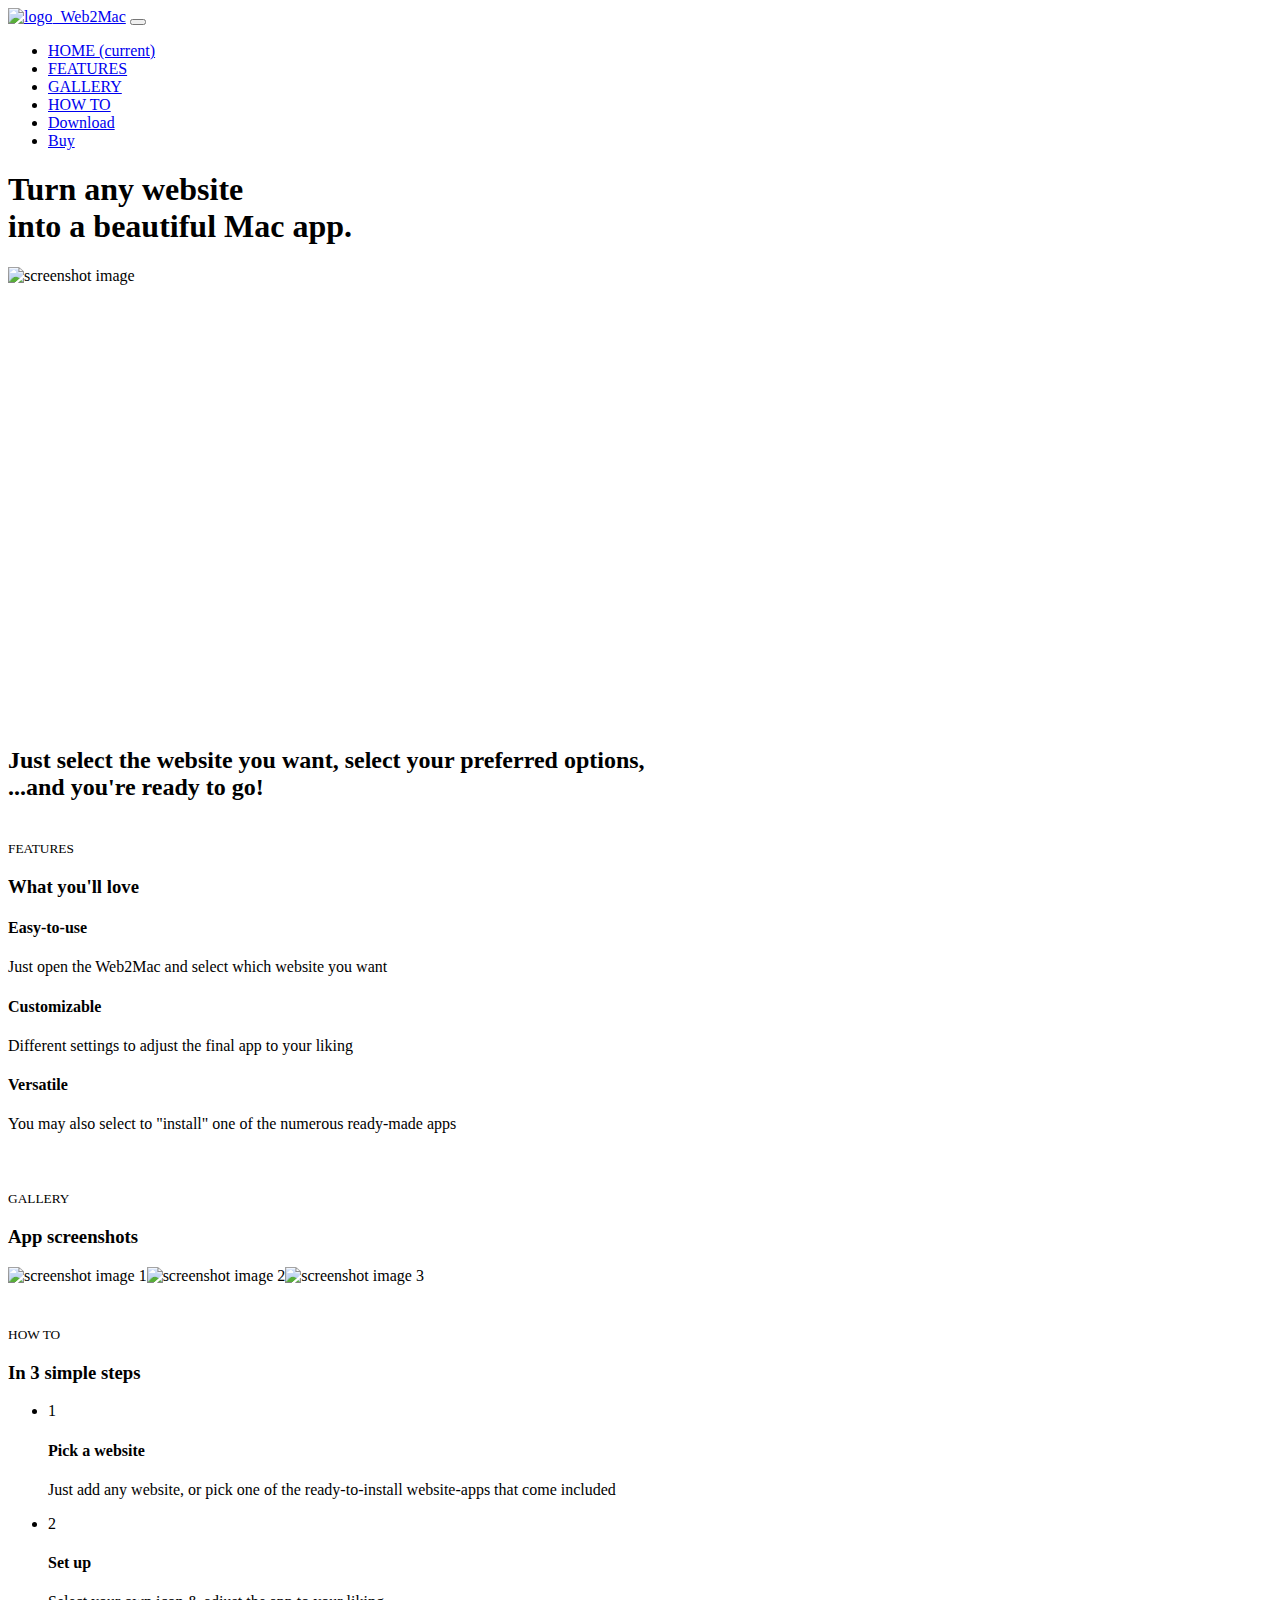
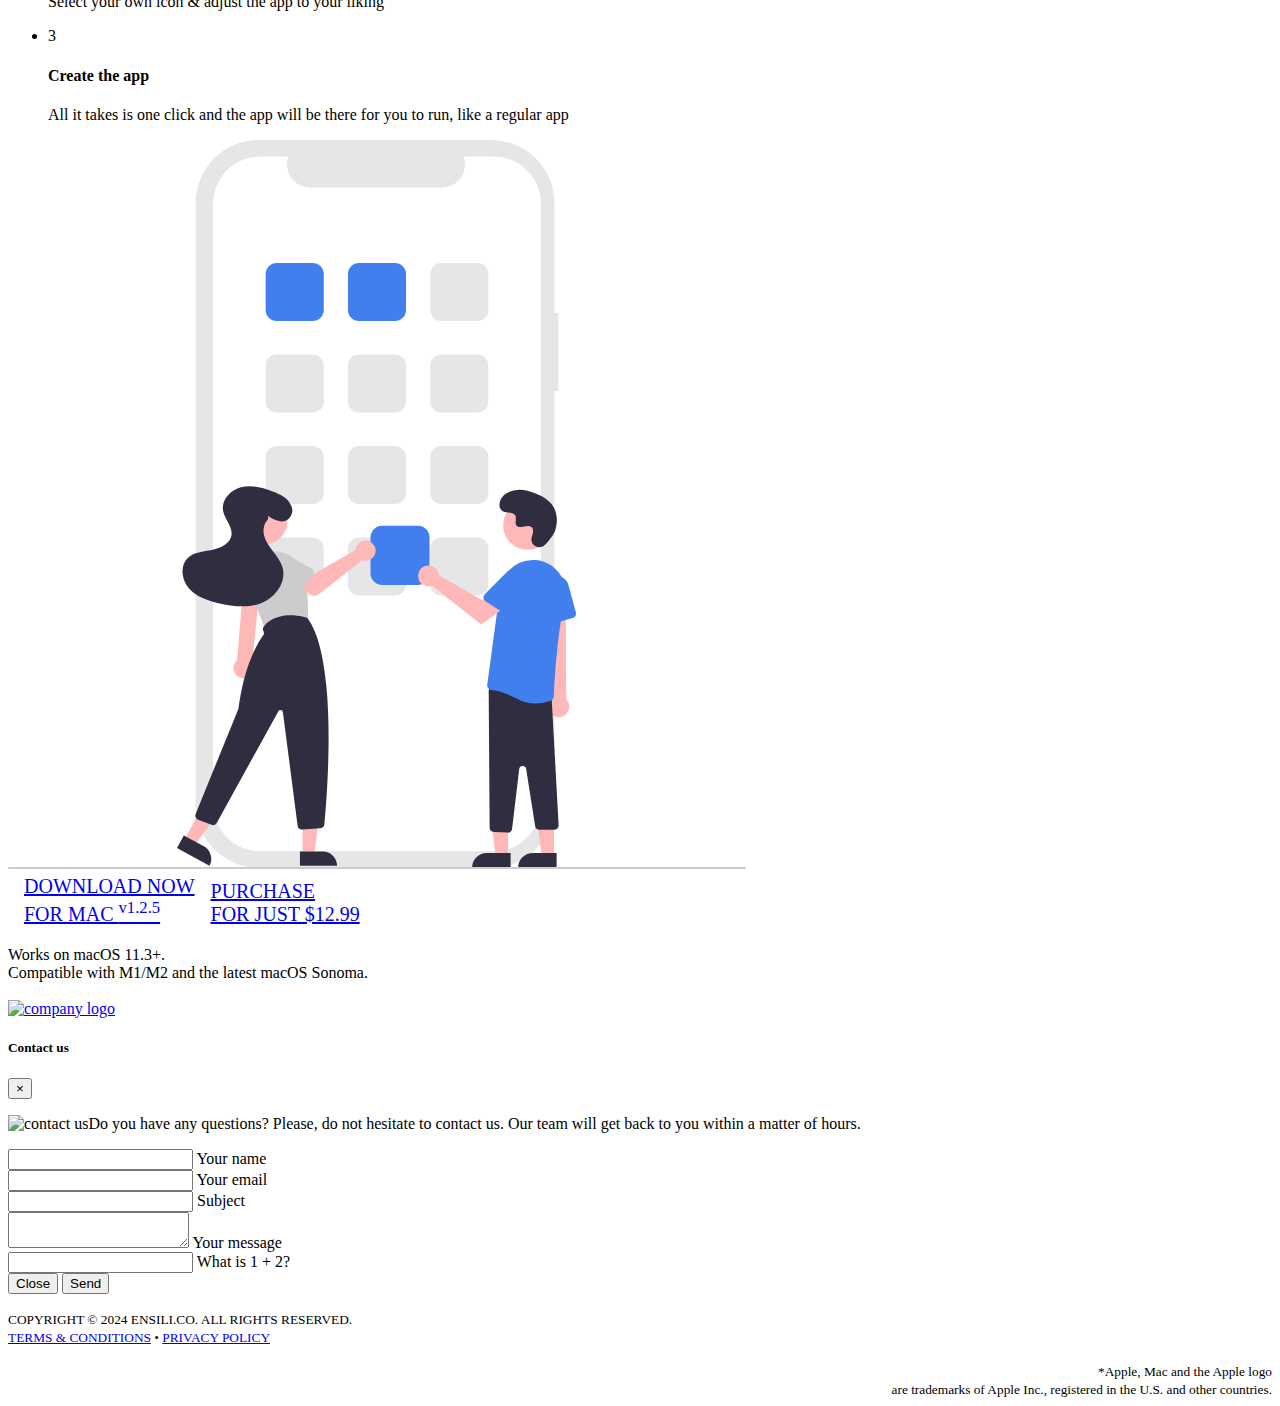
==== commit 37e7e752: "update" ====
--- a/index.html
+++ b/index.html
@@ -12,4 +12,4 @@
             "price": "12.99",
             "priceCurrency": "USD"
           }
-        }</script><meta charset="utf-8"><meta name="viewport" content="width=device-width,initial-scale=1,shrink-to-fit=no"><meta name="description" content="Any website can find its way into your dock, as a Mac app."><meta name="keywords" content="website to app conversion,website to mac app"><link rel="canonical" href="https://web2mac.app"><meta property="og:type" content="website"><meta property="og:url" content="https://web2mac.app"><meta property="og:title" content="Web2Mac | Turn any website into a Mac app"><meta property="og:description" content="Any website can find its way into your dock, as a Mac app."><meta property="og:image" content="https://web2mac.app/images/thumbshot.png"><meta property="twitter:card" content="summary_large_image"><meta property="twitter:url" content="https://web2mac.app"><meta property="twitter:title" content="Web2Mac | Turn any website into a Mac app"><meta property="twitter:description" content="Any website can find its way into your dock, as a Mac app."><meta property="twitter:image" content="https://web2mac.app/images/thumbshot.png"><link rel="apple-touch-icon" sizes="57x57" href="favico/apple-icon-57x57.png"><link rel="apple-touch-icon" sizes="60x60" href="favico/apple-icon-60x60.png"><link rel="apple-touch-icon" sizes="72x72" href="favico/apple-icon-72x72.png"><link rel="apple-touch-icon" sizes="76x76" href="favico/apple-icon-76x76.png"><link rel="apple-touch-icon" sizes="114x114" href="favico/apple-icon-114x114.png"><link rel="apple-touch-icon" sizes="120x120" href="favico/apple-icon-120x120.png"><link rel="apple-touch-icon" sizes="144x144" href="favico/apple-icon-144x144.png"><link rel="apple-touch-icon" sizes="152x152" href="favico/apple-icon-152x152.png"><link rel="apple-touch-icon" sizes="180x180" href="favico/apple-icon-180x180.png"><link rel="icon" type="image/png" sizes="192x192" href="favico/android-icon-192x192.png"><link rel="icon" type="image/png" sizes="32x32" href="favico/favicon-32x32.png"><link rel="icon" type="image/png" sizes="96x96" href="favico/favicon-96x96.png"><link rel="icon" type="image/png" sizes="16x16" href="favico/favicon-16x16.png"><link rel="manifest" href="manifest.json"><meta name="msapplication-TileColor" content="#ffffff"><meta name="msapplication-TileImage" content="favico/ms-icon-144x144.png"><meta name="theme-color" content="#ffffff"><link rel="dns-prefetch" href="//fonts.googleapis.com"><link href="https://fonts.googleapis.com/css?family=Rubik:300,400,500&display=swap" rel="stylesheet"><link href="https://cdn.jsdelivr.net/combine/npm/bootstrap@4.5.3/dist/css/bootstrap.min.css,npm/aos@2.3.4/dist/aos.css,gh/enSili-co/web2mac@0.12/css/style.min.css" rel="stylesheet"><link href="https://cdn.jsdelivr.net/gh/enSili-co/web2mac@0.12/css/themify-icons.css" rel="stylesheet"><style>.img-holder{padding-bottom:35%}.img-holder img{width:60.5%}</style><script async src="https://cdn.paddle.com/paddle/paddle.js" onload="Paddle.Setup({vendor:8559})"></script><script async src="https://www.googletagmanager.com/gtag/js?id=G-Z29J5KGBN7"></script><script>function gtag(){dataLayer.push(arguments)}window.dataLayer=window.dataLayer||[],gtag("js",new Date),gtag("config","G-Z29J5KGBN7")</script><body data-spy="scroll" data-target="#navbar" data-offset="50" data-aos-easing="ease-out-back" data-aos-duration="1000" data-aos-delay="0" data-aos-once="true"><div class="nav-menu fixed-top"><div class="container"><div class="row"><div class="col-md-12"><nav class="navbar navbar-dark navbar-expand-lg"><a class="navbar-brand" href="index.html"><img width="64" src="https://cdn.jsdelivr.net/gh/enSili-co/web2mac@0.12/images/logo.png" class="img-fluid" alt="logo">&nbsp;&nbsp;Web2Mac</a> <button class="navbar-toggler" type="button" data-toggle="collapse" data-target="#navbar" aria-controls="navbar" aria-expanded="false" aria-label="Toggle navigation"><span class="navbar-toggler-icon"></span></button><div class="collapse navbar-collapse" id="navbar"><ul class="navbar-nav ml-auto"><li class="nav-item"><a class="nav-link active" href="#home">HOME <span class="sr-only">(current)</span></a><li class="nav-item"><a class="nav-link" href="#features">FEATURES</a><li class="nav-item"><a class="nav-link" href="#gallery">GALLERY</a><li class="nav-item"><a class="nav-link" href="#how-to">HOW TO</a><li class="nav-item"><a href="/download" class="btn btn-outline-light my-3 my-sm-0 ml-lg-3">Download</a><li class="nav-item"><a class="btn btn-outline-light my-3 my-sm-0 ml-lg-3" onclick="doBuy()" href="#">Buy</a></ul></div></nav></div></div></div></div><header class="bg-gradient" id="home"><div class="container mt-5 jumbo"><h1>Turn any website<br>into a beautiful Mac app.</h1></div><div class="img-holder mt-3"><picture><source srcset="https://cdn.jsdelivr.net/gh/enSili-co/web2mac@0.12/images/header.webp" type="image/webp"><source srcset="https://cdn.jsdelivr.net/gh/enSili-co/web2mac@0.12/images/header.png" type="image/png"><img src="https://cdn.jsdelivr.net/gh/enSili-co/web2mac@0.12/images/header.png" alt="screenshot image "></picture></div></header><div class="client-logos my-5 text-center"><div class="container text-center"><h2 class="middleman" data-aos="fade-down" data-aos-once="true" data-aos-duration="1200">Just select the website you want, select your preferred options,<br>...and you're ready to go!</h2><br><span class="ti-arrow-down gradient-fill" style="font-size:4em"></span></div></div><div class="section light-bg" id="features"><div class="container"><div class="section-title"><small>FEATURES</small><h3>What you'll love</h3></div><div class="row"><div class="col-12 col-lg-4"><div class="card features"><div class="card-body"><div class="media"><span class="ti-face-smile gradient-fill ti-3x mr-3"></span><div class="media-body"><h4 class="card-title">Easy-to-use</h4><p class="card-text">Just open the Web2Mac and select which website you want</div></div></div></div></div><div class="col-12 col-lg-4"><div class="card features"><div class="card-body"><div class="media"><span class="ti-settings gradient-fill ti-3x mr-3"></span><div class="media-body"><h4 class="card-title">Customizable</h4><p class="card-text">Different settings to adjust the final app to your liking</div></div></div></div></div><div class="col-12 col-lg-4"><div class="card features"><div class="card-body"><div class="media"><span class="ti-gallery gradient-fill ti-3x mr-3"></span><div class="media-body"><h4 class="card-title">Versatile</h4><p class="card-text">You may also select to "install" one of the numerous ready-made apps</div></div></div></div></div></div></div></div><div class="section" id="gallery" style="padding:40px 0"><div class="container"><div class="section-title"><small>GALLERY</small><h3>App screenshots</h3></div><div class="img-gallery owl-carousel owl-theme"><picture><source srcset="https://cdn.jsdelivr.net/gh/enSili-co/web2mac@0.12/images/screenshot1.webp" type="image/webp"><source srcset="https://cdn.jsdelivr.net/gh/enSili-co/web2mac@0.12/images/screenshot1.png" type="image/png"><img loading="lazy" src="https://cdn.jsdelivr.net/gh/enSili-co/web2mac@0.12/images/screenshot1.png" data-src="https://cdn.jsdelivr.net/gh/enSili-co/web2mac@0.12/images/screenshot1.png" alt="screenshot image 1"></picture><picture><source srcset="https://cdn.jsdelivr.net/gh/enSili-co/web2mac@0.12/images/screenshot2.webp" type="image/webp"><source srcset="https://cdn.jsdelivr.net/gh/enSili-co/web2mac@0.12/images/screenshot2.png" type="image/png"><img loading="lazy" src="https://cdn.jsdelivr.net/gh/enSili-co/web2mac@0.12/images/screenshot2.png" data-src="https://cdn.jsdelivr.net/gh/enSili-co/web2mac@0.12/images/screenshot2.png" alt="screenshot image 2"></picture><picture><source srcset="https://cdn.jsdelivr.net/gh/enSili-co/web2mac@0.12/images/screenshot3.webp" type="image/webp"><source srcset="https://cdn.jsdelivr.net/gh/enSili-co/web2mac@0.12/images/screenshot3.png" type="image/png"><img loading="lazy" src="https://cdn.jsdelivr.net/gh/enSili-co/web2mac@0.12/images/screenshot3.png" data-src="https://cdn.jsdelivr.net/gh/enSili-co/web2mac@0.12/images/screenshot3.png" alt="screenshot image 3"></picture></div></div></div><div class="section light-bg" id="how-to" style="overflow-x:hidden"><div class="container"><div class="section-title"><small>HOW TO</small><h3>In 3 simple steps</h3></div><div class="row"><div class="col-md-8 d-flex align-items-center"><ul class="list-unstyled ui-steps"><li class="media" data-aos="fade-right" data-aos-once="true"><div class="circle-icon mr-4">1</div><div class="media-body"><h4 class="howtolist">Pick a website</h4><p class="howtodescription">Just add any website, or pick one of the ready-to-install website-apps that come included</div><li class="media my-4" data-aos="fade-left" data-aos-once="true"><div class="circle-icon mr-4">2</div><div class="media-body"><h4 class="howtolist">Set up</h4><p class="howtodescription">Select your own icon & adjust the app to your liking</div><li class="media" data-aos="fade-right" data-aos-once="true"><div class="circle-icon mr-4">3</div><div class="media-body"><h4 class="howtolist">Create the app</h4><p class="howtodescription">All it takes is one click and the app will be there for you to run, like a regular app</div></ul></div><div class="col-md-4 d-none d-sm-block"><svg xmlns="http://www.w3.org/2000/svg" data-name="Layer 1" width="738" height="729.04651" viewBox="0 0 738 729.04651" xmlns:xlink="http://www.w3.org/1999/xlink"><path d="M781.44466,258.424h-3.99878V148.87868a63.40186,63.40186,0,0,0-63.4018-63.40193H481.95735a63.40186,63.40186,0,0,0-63.402,63.4017v600.9744a63.40189,63.40189,0,0,0,63.4018,63.40191H714.04378a63.40187,63.40187,0,0,0,63.402-63.40167V336.40024h3.99878Z" transform="translate(-231 -85.47675)" fill="#e6e6e6"/><path d="M763.95107,149.32105v600.09a47.35073,47.35073,0,0,1-47.35,47.35h-233.2a47.35085,47.35085,0,0,1-47.35-47.35v-600.09a47.35089,47.35089,0,0,1,47.35-47.35h28.29a22.50661,22.50661,0,0,0,20.83,30.99h132.96a22.50674,22.50674,0,0,0,20.83-30.99h30.29A47.35088,47.35088,0,0,1,763.95107,149.32105Z" transform="translate(-231 -85.47675)" fill="#fff"/><path d="M535.60344,266.51629h-35.8121a11.14181,11.14181,0,0,1-11.12921-11.12921V219.57515a11.1418,11.1418,0,0,1,11.12921-11.12921h35.8121a11.1418,11.1418,0,0,1,11.1292,11.12921v35.81193A11.1418,11.1418,0,0,1,535.60344,266.51629Z" transform="translate(-231 -85.47675)" fill="#417fee"/><path d="M617.90712,266.51629H582.095a11.1418,11.1418,0,0,1-11.12921-11.12921V219.57515A11.1418,11.1418,0,0,1,582.095,208.44594h35.8121a11.1418,11.1418,0,0,1,11.1292,11.12921v35.81193A11.1418,11.1418,0,0,1,617.90712,266.51629Z" transform="translate(-231 -85.47675)" fill="#417fee"/><path d="M700.2108,266.51629H664.3987a11.1418,11.1418,0,0,1-11.12921-11.12921V219.57515a11.1418,11.1418,0,0,1,11.12921-11.12921h35.8121A11.1418,11.1418,0,0,1,711.34,219.57515v35.81193A11.1418,11.1418,0,0,1,700.2108,266.51629Z" transform="translate(-231 -85.47675)" fill="#e6e6e6"/><path d="M535.60344,358.025h-35.8121a11.1418,11.1418,0,0,1-11.12921-11.12921V311.08384a11.14181,11.14181,0,0,1,11.12921-11.12921h35.8121a11.1418,11.1418,0,0,1,11.1292,11.12921v35.81193A11.1418,11.1418,0,0,1,535.60344,358.025Z" transform="translate(-231 -85.47675)" fill="#e6e6e6"/><path d="M617.90712,358.025H582.095a11.1418,11.1418,0,0,1-11.12921-11.12921V311.08384A11.1418,11.1418,0,0,1,582.095,299.95463h35.8121a11.1418,11.1418,0,0,1,11.1292,11.12921v35.81193A11.1418,11.1418,0,0,1,617.90712,358.025Z" transform="translate(-231 -85.47675)" fill="#e6e6e6"/><path d="M700.2108,358.025H664.3987a11.1418,11.1418,0,0,1-11.12921-11.12921V311.08384a11.1418,11.1418,0,0,1,11.12921-11.12921h35.8121A11.1418,11.1418,0,0,1,711.34,311.08384v35.81193A11.1418,11.1418,0,0,1,700.2108,358.025Z" transform="translate(-231 -85.47675)" fill="#e6e6e6"/><path d="M535.60344,449.51629h-35.8121a11.14181,11.14181,0,0,1-11.12921-11.12921V402.57515a11.1418,11.1418,0,0,1,11.12921-11.12921h35.8121a11.1418,11.1418,0,0,1,11.1292,11.12921v35.81193A11.1418,11.1418,0,0,1,535.60344,449.51629Z" transform="translate(-231 -85.47675)" fill="#e6e6e6"/><path d="M617.90712,449.51629H582.095a11.1418,11.1418,0,0,1-11.12921-11.12921V402.57515A11.1418,11.1418,0,0,1,582.095,391.44594h35.8121a11.1418,11.1418,0,0,1,11.1292,11.12921v35.81193A11.1418,11.1418,0,0,1,617.90712,449.51629Z" transform="translate(-231 -85.47675)" fill="#e6e6e6"/><path d="M700.2108,449.51629H664.3987a11.1418,11.1418,0,0,1-11.12921-11.12921V402.57515a11.1418,11.1418,0,0,1,11.12921-11.12921h35.8121A11.1418,11.1418,0,0,1,711.34,402.57515v35.81193A11.1418,11.1418,0,0,1,700.2108,449.51629Z" transform="translate(-231 -85.47675)" fill="#e6e6e6"/><path d="M535.60344,541.025h-35.8121a11.1418,11.1418,0,0,1-11.12921-11.12921V494.08384a11.14181,11.14181,0,0,1,11.12921-11.12921h35.8121a11.1418,11.1418,0,0,1,11.1292,11.12921v35.81193A11.1418,11.1418,0,0,1,535.60344,541.025Z" transform="translate(-231 -85.47675)" fill="#e6e6e6"/><path d="M617.90712,541.025H582.095a11.1418,11.1418,0,0,1-11.12921-11.12921V494.08384A11.1418,11.1418,0,0,1,582.095,482.95463h35.8121a11.1418,11.1418,0,0,1,11.1292,11.12921v35.81193A11.1418,11.1418,0,0,1,617.90712,541.025Z" transform="translate(-231 -85.47675)" fill="#e6e6e6"/><path d="M700.2108,541.025H664.3987a11.1418,11.1418,0,0,1-11.12921-11.12921V494.08384a11.1418,11.1418,0,0,1,11.12921-11.12921h35.8121A11.1418,11.1418,0,0,1,711.34,494.08384v35.81193A11.1418,11.1418,0,0,1,700.2108,541.025Z" transform="translate(-231 -85.47675)" fill="#e6e6e6"/><path d="M640.94146,530.4129h-35.812a11.64255,11.64255,0,0,1-11.62939-11.62939v-35.812a11.64246,11.64246,0,0,1,11.62939-11.62891h35.812a11.64224,11.64224,0,0,1,11.62915,11.62891v35.812A11.64234,11.64234,0,0,1,640.94146,530.4129Z" transform="translate(-231 -85.47675)" fill="#417fee"/><path d="M471.496,622.82844a10.342,10.342,0,0,0,3.69829-15.421l7.73338-75.61094H466.215l-6.14591,73.83019A10.3981,10.3981,0,0,0,471.496,622.82844Z" transform="translate(-231 -85.47675)" fill="#ffb8b8"/><circle cx="255.84119" cy="380.94671" r="23.64504" fill="#ffb8b8"/><path d="M491.29262,575.82991a4.32432,4.32432,0,0,1-4.16765-3.1758c-1.89438-6.88278-6.82308-18.51986-14.64882-34.58971a28.65183,28.65183,0,0,1,16.27057-39.55789h0a28.63888,28.63888,0,0,1,36.80115,18.24393c6.0658,19.01719,5.773,39.38819,5.3654,47.26282a4.34283,4.34283,0,0,1-3.40214,4.00971l-35.28941,7.70634A4.31078,4.31078,0,0,1,491.29262,575.82991Z" transform="translate(-231 -85.47675)" fill="#ccc"/><polygon points="294.466 714.884 306.269 714.883 311.884 669.359 294.464 669.36 294.466 714.884" fill="#ffb8b8"/><path d="M522.93733,796.98753h37.09374a0,0,0,0,1,0,0v14.33167a0,0,0,0,1,0,0H537.269a14.33167,14.33167,0,0,1-14.33167-14.33167v0A0,0,0,0,1,522.93733,796.98753Z" transform="translate(852.00511 1522.80528) rotate(179.99738)" fill="#2f2e41"/><polygon points="176.447 699.587 186.79 705.273 213.644 668.087 198.379 659.695 176.447 699.587" fill="#ffb8b8"/><path d="M401.10879,788.93951h37.09375a0,0,0,0,1,0,0v14.33167a0,0,0,0,1,0,0H415.44044a14.33165,14.33165,0,0,1-14.33165-14.33165v0A0,0,0,0,1,401.10879,788.93951Z" transform="translate(172.861 1610.43142) rotate(-151.19904)" fill="#2f2e41"/><path d="M524.91492,775.09208a4.33167,4.33167,0,0,1-4.292-3.77467L505.86247,657.57526a2.4068,2.4068,0,0,0-4.49435-.85271L439.85251,768.32964a4.3558,4.3558,0,0,1-5.336,1.95832L421.108,765.17923a4.33179,4.33179,0,0,1-2.47022-5.68128l42.61335-104.682a3.33683,3.33683,0,0,0,.21764-.8292c5.77177-44.67273,20.457-67.39033,24.82022-73.28878a3.35482,3.35482,0,0,0,.47736-3.05452l-.59981-1.79943a4.32994,4.32994,0,0,1,.83367-4.21372c15.72223-17.90783,43.12549-8.136,43.40048-8.03539l.13726.05076.086.11752c30.72713,42.14,19.36622,179.00964,16.77683,206.019a4.32027,4.32027,0,0,1-3.97985,3.89877l-18.16966,1.39893C525.13844,775.08832,525.02633,775.09208,524.91492,775.09208Z" transform="translate(-231 -85.47675)" fill="#2f2e41"/><path d="M578.7642,493.88965a10.13308,10.13308,0,0,0-.23037,1.579l-41.35538,23.85776-10.052-5.78677-10.716,14.02882L533.21,539.54211a7.70167,7.70167,0,0,0,9.24024-.22512l42.6445-33.64254a10.10562,10.10562,0,1,0-6.33049-11.7848Z" transform="translate(-231 -85.47675)" fill="#ffb8b8"/><path d="M535.7959,520.45634,522.43,537.77923a4.3322,4.3322,0,0,1-6.55018.35878l-15.13115-15.71252a12.03133,12.03133,0,0,1,14.755-19.00779l18.97778,10.61169a4.3322,4.3322,0,0,1,1.31446,6.42695Z" transform="translate(-231 -85.47675)" fill="#ccc"/><path d="M483.99133,550.55265l-21.53172-3.88793a4.33221,4.33221,0,0,1-3.33464-5.64922l6.98015-20.66671a12.03133,12.03133,0,0,1,23.667,4.34515l-.681,21.73247a4.3322,4.3322,0,0,1-5.09977,4.12624Z" transform="translate(-231 -85.47675)" fill="#ccc"/><path d="M490.58363,460.98481c6.07728,4.15938,14.05689,8.435,20.2639,4.00558a11.29522,11.29522,0,0,0,3.707-13.02047c-2.97212-8.4993-11.138-12.2411-18.94654-15.10926-10.15117-3.72861-21.20429-6.69488-31.68372-4.02464S444.1834,445.65244,446.07514,456.3c1.52129,8.56253,9.59817,15.68722,8.45156,24.30792-1.154,8.676-10.91111,13.24287-19.52511,14.79349s-18.25326,2.04884-24.44381,8.23614c-7.89716,7.893-5.9251,22.00094,1.50581,30.33441s18.64456,12.111,29.51059,14.67893c14.39682,3.40241,29.96811,5.19052,43.64145-.45612s24.31376-20.84675,20.35281-35.1c-1.6731-6.02056-5.61442-11.10875-9.42349-16.06227s-7.66612-10.13345-9.1191-16.21089c-1.21082-5.06453-.31464-10.94469,3.04389-14.74367a4.27156,4.27156,0,0,0,.57223-4.993Z" transform="translate(-231 -85.47675)" fill="#2f2e41"/><polygon points="500 716.459 487.74 716.459 481.908 669.171 500.002 669.171 500 716.459" fill="#ffb8b8"/><path d="M478.98321,712.95555h23.64387a0,0,0,0,1,0,0v14.88687a0,0,0,0,1,0,0H464.09635a0,0,0,0,1,0,0v0A14.88686,14.88686,0,0,1,478.98321,712.95555Z" fill="#2f2e41"/><polygon points="546 716.459 533.74 716.459 527.908 669.171 546.002 669.171 546 716.459" fill="#ffb8b8"/><path d="M524.98321,712.95555h23.64387a0,0,0,0,1,0,0v14.88687a0,0,0,0,1,0,0H510.09635a0,0,0,0,1,0,0v0A14.88686,14.88686,0,0,1,524.98321,712.95555Z" fill="#2f2e41"/><path d="M775.50276,661.09729a10.7427,10.7427,0,0,1-2.06222-16.343L765.368,530.19642l23.253,2.25509.63868,112.18665a10.80091,10.80091,0,0,1-13.757,16.45913Z" transform="translate(-231 -85.47675)" fill="#ffb8b8"/><path d="M730.421,778.113l-13.49634-.64356a4.499,4.499,0,0,1-4.28589-4.46289l-.94189-136.55664a4.50111,4.50111,0,0,1,5.14648-4.48535l53.99366,7.83789a4.47382,4.47382,0,0,1,3.85351,4.41992l6.94434,126.53418a4.50047,4.50047,0,0,1-4.5,4.53418H762.58479a4.47888,4.47888,0,0,1-4.44531-3.80078l-8.97705-57.06738a3.5,3.5,0,0,0-6.93287.12793l-7.12622,59.60254a4.5171,4.5171,0,0,1-4.46875,3.96582Q730.52839,778.1189,730.421,778.113Z" transform="translate(-231 -85.47675)" fill="#2f2e41"/><path d="M739.922,644.22827c-11.89942-6.61133-21.197-8.34863-25.67993-8.7959a4.418,4.418,0,0,1-3.05347-1.67285,4.47791,4.47791,0,0,1-.93115-3.40137l12.9375-96.05078a33.21917,33.21917,0,0,1,19.36352-25.957,32.30589,32.30589,0,0,1,31.39551,2.46094q.665.44238,1.30518.90332a33.17817,33.17817,0,0,1,12.63647,34.57324c-7.93359,32.45508-10.65869,85.66211-11.12451,95.999a4.46544,4.46544,0,0,1-2.918,4.00488,45.08471,45.08471,0,0,1-15.22583,2.71094A38.12461,38.12461,0,0,1,739.922,644.22827Z" transform="translate(-231 -85.47675)" fill="#417fee"/><path d="M770.63178,568.68944a4.4817,4.4817,0,0,1-1.85872-3.40066l-1.70384-30.87614a12.39862,12.39862,0,0,1,24.34642-3.92684l7.48456,27.6049a4.50507,4.50507,0,0,1-3.16561,5.52077L774.444,569.384A4.48288,4.48288,0,0,1,770.63178,568.68944Z" transform="translate(-231 -85.47675)" fill="#417fee"/><circle cx="519.74361" cy="385.27072" r="24.56103" fill="#ffb8b8"/><path d="M661.73989,519.00209a10.52582,10.52582,0,0,1,.23929,1.64013l42.95745,24.782,10.44142-6.01094,11.13116,14.57228L704.17207,569.9061l-49.00791-38.66269a10.49579,10.49579,0,1,1,6.57573-12.24132Z" transform="translate(-231 -85.47675)" fill="#ffb8b8"/><path d="M706.47091,543.31688a4.48168,4.48168,0,0,1,1.29315-3.65337l21.8634-21.86849a12.39863,12.39863,0,0,1,19.16808,15.51623l-15.57,23.9922a4.50508,4.50508,0,0,1-6.22447,1.32511L708.49681,546.62A4.48287,4.48287,0,0,1,706.47091,543.31688Z" transform="translate(-231 -85.47675)" fill="#417fee"/><path d="M768.12421,490.179c-4.582,4.88078-13.09132,2.26067-13.68835-4.40717a8.05557,8.05557,0,0,1,.01013-1.5557c.30826-2.95357,2.01461-5.635,1.60587-8.7536a4.59045,4.59045,0,0,0-.8401-2.14891c-3.65125-4.88934-12.22228,2.18687-15.6682-2.2393-2.113-2.714.3708-6.98712-1.25066-10.0205-2.14005-4.00358-8.47881-2.0286-12.45387-4.22116-4.42276-2.43948-4.15822-9.22524-1.24686-13.35269,3.55052-5.03359,9.77572-7.71951,15.92335-8.10661s12.25292,1.27475,17.9923,3.51145c6.52108,2.54134,12.98768,6.05351,17.00066,11.78752,4.88022,6.97317,5.34986,16.34794,2.90917,24.50175C776.933,480.13416,771.86587,486.19335,768.12421,490.179Z" transform="translate(-231 -85.47675)" fill="#2f2e41"/><path d="M968,814.52325H232a1,1,0,0,1,0-2H968a1,1,0,0,1,0,2Z" transform="translate(-231 -85.47675)" fill="#ccc"/></svg></div></div></div></div><div class="section bg-gradient" style="padding:2px 0!important"><div class="container"><div class="call-to-action"><div class="my-4"><a href="/download" class="btn btn-light magicbutton" style="display:inline-flex"><i class="ti-apple ti-4x" style="margin-right:1rem;vertical-align:text-bottom"></i><div style="text-align:left;font-size:1.25em"><span class="upper">DOWNLOAD NOW</span><br><span class="lower">FOR MAC&nbsp;<sup>v1.2.1</sup></span></div></a><a class="btn btn-light magicbutton" style="display:inline-flex" onclick="doBuy()" href="#"><i class="ti-shopping-cart ti-4x" style="margin-right:1rem;vertical-align:text-bottom"></i><div style="text-align:left;font-size:1.25em"><span class="upper">PURCHASE</span><br><span class="lower">FOR JUST $12.99</span></div></a></div><p class="text-primary">Works on macOS 11.3+.<br>Compatible with M1/M2 and the latest macOS Sonoma.</div></div></div><div class="light-bg py-5" id="contactbar"><div class="container"><div class="row"><div class="col-lg-6 text-center text-lg-left"><a href="https://ensili.co"><picture><source srcset="https://cdn.jsdelivr.net/gh/enSili-co/web2mac@0.12/images/ensilico.webp" type="image/webp"><source srcset="https://cdn.jsdelivr.net/gh/enSili-co/web2mac@0.12/images/ensilico.png" type="image/png"><img width="200" src="https://cdn.jsdelivr.net/gh/enSili-co/web2mac@0.12/images/ensilico.png" alt="company logo"></picture></a></div><div class="col-lg-6"><div class="social-icons"><a href="https://twitter.com/ensili_co" rel="noreferrer" aria-label="Twitter" target="_blank" class="twitter"><span class="ti-twitter-alt"></span></a> <a href="https://github.com/enSili-co/web2mac" rel="noreferrer" aria-label="GitHub" target="_blank" class="github"><span class="ti-github"></span></a></div></div></div></div></div><div id="contact" class="modal fade" tabindex="-1"><div class="modal-dialog modal-dialog-centered modal-dialog-scrollable"><div class="modal-content"><div class="modal-header"><h5 class="modal-title" style="font-weight:600">Contact us</h5><button type="button" class="close" data-dismiss="modal" aria-label="Close"><span aria-hidden="true">&times;</span></button></div><div class="modal-body"><p class="text-left w-responsive mx-auto mb-5"><picture><source srcset="https://cdn.jsdelivr.net/gh/enSili-co/web2mac@0.12/images/contactus.webp" type="image/webp"><source srcset="https://cdn.jsdelivr.net/gh/enSili-co/web2mac@0.12/images/contactus.png" type="image/png"><img loading="lazy" class="float-left" width="50%" src="https://cdn.jsdelivr.net/gh/enSili-co/web2mac@0.12/images/contactus.png" data-src="https://cdn.jsdelivr.net/gh/enSili-co/web2mac@0.12/images/contactus.png" alt="contact us"></picture>Do you have any questions? Please, do not hesitate to contact us. Our team will get back to you within a matter of hours.<div class="row"><div class="col-md-12"><form id="coform" name="coform" action="#" method="POST"><div class="row"><div class="col-md-6"><div class="md-form mb-0"><input id="name" name="name" class="form-control"> <label for="name" class="">Your name</label></div></div><div class="col-md-6"><div class="md-form mb-0"><input id="email" name="email" class="form-control"> <label for="email" class="">Your email</label></div></div></div><div class="row"><div class="col-md-12"><div class="md-form mb-0"><input id="subject" name="subject" class="form-control"> <label for="subject" class="">Subject</label></div></div></div><div class="row"><div class="col-md-12"><div class="md-form"><textarea type="text" id="message" name="message" rows="2" class="form-control md-textarea"></textarea> <label for="message">Your message</label></div></div></div><div class="row"><div class="col-md-12"><div class="md-form mb-0"><input id="whatis" name="whatis" class="form-control"> <label id="whatis-label" for="whatis" class="">What is</label></div></div></div></form></div></div></div><div class="modal-footer"><button type="button" class="btn btn-secondary" data-dismiss="modal">Close</button> <button id="sendButton" type="button" class="btn btn-primary" onclick="sendEmail()">Send</button>&nbsp;<span id="sending" class="rotating"><i class="ti-reload"></i></span><span id="sent"><i class="ti-check"></i></span></div></div></div></div><script>window.addEventListener("load",function(n){window.num1=Math.floor(3*Math.random())+1,window.num2=Math.floor(3*Math.random())+1,document.getElementById("whatis-label").textContent=`What is ${num1} + ${num2}?`,window.numSum=window.num1+window.num2}),window.sendEmail=function(){window.numSum==parseInt($("#whatis").val())?($("#whatis").removeClass("has-error"),$("#sending").css("display","inline-block"),$("#sendButton").css("display","none"),$.ajax({type:"post",url:"liam.php",data:$("form").serialize()+"&validated=1",success:function(){$("#sending").css("display","none"),$("#sent").css("display","inline-block")}})):$("#whatis").addClass("has-error")}</script><footer class="my-5 text-center"><div class="container" style="text-align:left"><div class="row"><div class="col-lg-6"><p class="mb-2 copyrightable"><small>COPYRIGHT © 2024 ENSILI.CO. ALL RIGHTS RESERVED.<br><a href="/tos.html">TERMS &amp; CONDITIONS</a> &bull; <a href="/privacy.html">PRIVACY POLICY</a></small></div><div class="col-lg-6 trademarks" style="text-align:right"><small>*Apple, Mac and the Apple logo<br>are trademarks of Apple Inc., registered in the U.S. and other countries.</small></div></div></div></footer><script src="https://cdn.jsdelivr.net/combine/npm/jquery@3.5.1/dist/jquery.min.js,npm/bootstrap@4.5.3/dist/js/bootstrap.bundle.min.js,npm/owl.carousel@2.3.4/dist/owl.carousel.min.js,npm/aos@2.3.4/dist/aos.min.js,gh/enSili-co/web2mac@0.12/js/script.min.js" crossorigin="anonymous"></script><script>function doBuy(){Paddle.Checkout.open({product:875488,successCallback:function(c){dataLayer.push({event:"checkoutSuccess"})},closeCallback:function(c){dataLayer.push({event:"checkoutClose"})}})}</script>+        }</script><meta charset="utf-8"><meta name="viewport" content="width=device-width,initial-scale=1,shrink-to-fit=no"><meta name="description" content="Any website can find its way into your dock, as a Mac app."><meta name="keywords" content="website to app conversion,website to mac app"><link rel="canonical" href="https://web2mac.app"><meta property="og:type" content="website"><meta property="og:url" content="https://web2mac.app"><meta property="og:title" content="Web2Mac | Turn any website into a Mac app"><meta property="og:description" content="Any website can find its way into your dock, as a Mac app."><meta property="og:image" content="https://web2mac.app/images/thumbshot.png"><meta property="twitter:card" content="summary_large_image"><meta property="twitter:url" content="https://web2mac.app"><meta property="twitter:title" content="Web2Mac | Turn any website into a Mac app"><meta property="twitter:description" content="Any website can find its way into your dock, as a Mac app."><meta property="twitter:image" content="https://web2mac.app/images/thumbshot.png"><link rel="apple-touch-icon" sizes="57x57" href="favico/apple-icon-57x57.png"><link rel="apple-touch-icon" sizes="60x60" href="favico/apple-icon-60x60.png"><link rel="apple-touch-icon" sizes="72x72" href="favico/apple-icon-72x72.png"><link rel="apple-touch-icon" sizes="76x76" href="favico/apple-icon-76x76.png"><link rel="apple-touch-icon" sizes="114x114" href="favico/apple-icon-114x114.png"><link rel="apple-touch-icon" sizes="120x120" href="favico/apple-icon-120x120.png"><link rel="apple-touch-icon" sizes="144x144" href="favico/apple-icon-144x144.png"><link rel="apple-touch-icon" sizes="152x152" href="favico/apple-icon-152x152.png"><link rel="apple-touch-icon" sizes="180x180" href="favico/apple-icon-180x180.png"><link rel="icon" type="image/png" sizes="192x192" href="favico/android-icon-192x192.png"><link rel="icon" type="image/png" sizes="32x32" href="favico/favicon-32x32.png"><link rel="icon" type="image/png" sizes="96x96" href="favico/favicon-96x96.png"><link rel="icon" type="image/png" sizes="16x16" href="favico/favicon-16x16.png"><link rel="manifest" href="manifest.json"><meta name="msapplication-TileColor" content="#ffffff"><meta name="msapplication-TileImage" content="favico/ms-icon-144x144.png"><meta name="theme-color" content="#ffffff"><link rel="dns-prefetch" href="//fonts.googleapis.com"><link href="https://fonts.googleapis.com/css?family=Rubik:300,400,500&display=swap" rel="stylesheet"><link href="https://cdn.jsdelivr.net/combine/npm/bootstrap@4.5.3/dist/css/bootstrap.min.css,npm/aos@2.3.4/dist/aos.css,gh/enSili-co/web2mac@0.13/css/style.min.css" rel="stylesheet"><link href="https://cdn.jsdelivr.net/gh/enSili-co/web2mac@0.13/css/themify-icons.css" rel="stylesheet"><style>.img-holder{padding-bottom:35%}.img-holder img{width:60.5%}</style><script async src="https://cdn.paddle.com/paddle/paddle.js" onload="Paddle.Setup({vendor:8559})"></script><script async src="https://www.googletagmanager.com/gtag/js?id=G-Z29J5KGBN7"></script><script>function gtag(){dataLayer.push(arguments)}window.dataLayer=window.dataLayer||[],gtag("js",new Date),gtag("config","G-Z29J5KGBN7")</script><body data-spy="scroll" data-target="#navbar" data-offset="50" data-aos-easing="ease-out-back" data-aos-duration="1000" data-aos-delay="0" data-aos-once="true"><div class="nav-menu fixed-top"><div class="container"><div class="row"><div class="col-md-12"><nav class="navbar navbar-dark navbar-expand-lg"><a class="navbar-brand" href="index.html"><img width="64" src="https://cdn.jsdelivr.net/gh/enSili-co/web2mac@0.13/images/logo.png" class="img-fluid" alt="logo">&nbsp;&nbsp;Web2Mac</a> <button class="navbar-toggler" type="button" data-toggle="collapse" data-target="#navbar" aria-controls="navbar" aria-expanded="false" aria-label="Toggle navigation"><span class="navbar-toggler-icon"></span></button><div class="collapse navbar-collapse" id="navbar"><ul class="navbar-nav ml-auto"><li class="nav-item"><a class="nav-link active" href="#home">HOME <span class="sr-only">(current)</span></a><li class="nav-item"><a class="nav-link" href="#features">FEATURES</a><li class="nav-item"><a class="nav-link" href="#gallery">GALLERY</a><li class="nav-item"><a class="nav-link" href="#how-to">HOW TO</a><li class="nav-item"><a href="/download" class="btn btn-outline-light my-3 my-sm-0 ml-lg-3">Download</a><li class="nav-item"><a class="btn btn-outline-light my-3 my-sm-0 ml-lg-3" onclick="doBuy()" href="#">Buy</a></ul></div></nav></div></div></div></div><header class="bg-gradient" id="home"><div class="container mt-5 jumbo"><h1>Turn any website<br>into a beautiful Mac app.</h1></div><div class="img-holder mt-3"><picture><source srcset="https://cdn.jsdelivr.net/gh/enSili-co/web2mac@0.13/images/header.webp" type="image/webp"><source srcset="https://cdn.jsdelivr.net/gh/enSili-co/web2mac@0.13/images/header.png" type="image/png"><img src="https://cdn.jsdelivr.net/gh/enSili-co/web2mac@0.13/images/header.png" alt="screenshot image "></picture></div></header><div class="client-logos my-5 text-center"><div class="container text-center"><h2 class="middleman" data-aos="fade-down" data-aos-once="true" data-aos-duration="1200">Just select the website you want, select your preferred options,<br>...and you're ready to go!</h2><br><span class="ti-arrow-down gradient-fill" style="font-size:4em"></span></div></div><div class="section light-bg" id="features"><div class="container"><div class="section-title"><small>FEATURES</small><h3>What you'll love</h3></div><div class="row"><div class="col-12 col-lg-4"><div class="card features"><div class="card-body"><div class="media"><span class="ti-face-smile gradient-fill ti-3x mr-3"></span><div class="media-body"><h4 class="card-title">Easy-to-use</h4><p class="card-text">Just open the Web2Mac and select which website you want</div></div></div></div></div><div class="col-12 col-lg-4"><div class="card features"><div class="card-body"><div class="media"><span class="ti-settings gradient-fill ti-3x mr-3"></span><div class="media-body"><h4 class="card-title">Customizable</h4><p class="card-text">Different settings to adjust the final app to your liking</div></div></div></div></div><div class="col-12 col-lg-4"><div class="card features"><div class="card-body"><div class="media"><span class="ti-gallery gradient-fill ti-3x mr-3"></span><div class="media-body"><h4 class="card-title">Versatile</h4><p class="card-text">You may also select to "install" one of the numerous ready-made apps</div></div></div></div></div></div></div></div><div class="section" id="gallery" style="padding:40px 0"><div class="container"><div class="section-title"><small>GALLERY</small><h3>App screenshots</h3></div><div class="img-gallery owl-carousel owl-theme"><picture><source srcset="https://cdn.jsdelivr.net/gh/enSili-co/web2mac@0.13/images/screenshot1.webp" type="image/webp"><source srcset="https://cdn.jsdelivr.net/gh/enSili-co/web2mac@0.13/images/screenshot1.png" type="image/png"><img loading="lazy" src="https://cdn.jsdelivr.net/gh/enSili-co/web2mac@0.13/images/screenshot1.png" data-src="https://cdn.jsdelivr.net/gh/enSili-co/web2mac@0.13/images/screenshot1.png" alt="screenshot image 1"></picture><picture><source srcset="https://cdn.jsdelivr.net/gh/enSili-co/web2mac@0.13/images/screenshot2.webp" type="image/webp"><source srcset="https://cdn.jsdelivr.net/gh/enSili-co/web2mac@0.13/images/screenshot2.png" type="image/png"><img loading="lazy" src="https://cdn.jsdelivr.net/gh/enSili-co/web2mac@0.13/images/screenshot2.png" data-src="https://cdn.jsdelivr.net/gh/enSili-co/web2mac@0.13/images/screenshot2.png" alt="screenshot image 2"></picture><picture><source srcset="https://cdn.jsdelivr.net/gh/enSili-co/web2mac@0.13/images/screenshot3.webp" type="image/webp"><source srcset="https://cdn.jsdelivr.net/gh/enSili-co/web2mac@0.13/images/screenshot3.png" type="image/png"><img loading="lazy" src="https://cdn.jsdelivr.net/gh/enSili-co/web2mac@0.13/images/screenshot3.png" data-src="https://cdn.jsdelivr.net/gh/enSili-co/web2mac@0.13/images/screenshot3.png" alt="screenshot image 3"></picture></div></div></div><div class="section light-bg" id="how-to" style="overflow-x:hidden"><div class="container"><div class="section-title"><small>HOW TO</small><h3>In 3 simple steps</h3></div><div class="row"><div class="col-md-8 d-flex align-items-center"><ul class="list-unstyled ui-steps"><li class="media" data-aos="fade-right" data-aos-once="true"><div class="circle-icon mr-4">1</div><div class="media-body"><h4 class="howtolist">Pick a website</h4><p class="howtodescription">Just add any website, or pick one of the ready-to-install website-apps that come included</div><li class="media my-4" data-aos="fade-left" data-aos-once="true"><div class="circle-icon mr-4">2</div><div class="media-body"><h4 class="howtolist">Set up</h4><p class="howtodescription">Select your own icon & adjust the app to your liking</div><li class="media" data-aos="fade-right" data-aos-once="true"><div class="circle-icon mr-4">3</div><div class="media-body"><h4 class="howtolist">Create the app</h4><p class="howtodescription">All it takes is one click and the app will be there for you to run, like a regular app</div></ul></div><div class="col-md-4 d-none d-sm-block"><svg xmlns="http://www.w3.org/2000/svg" data-name="Layer 1" width="738" height="729.04651" viewBox="0 0 738 729.04651" xmlns:xlink="http://www.w3.org/1999/xlink"><path d="M781.44466,258.424h-3.99878V148.87868a63.40186,63.40186,0,0,0-63.4018-63.40193H481.95735a63.40186,63.40186,0,0,0-63.402,63.4017v600.9744a63.40189,63.40189,0,0,0,63.4018,63.40191H714.04378a63.40187,63.40187,0,0,0,63.402-63.40167V336.40024h3.99878Z" transform="translate(-231 -85.47675)" fill="#e6e6e6"/><path d="M763.95107,149.32105v600.09a47.35073,47.35073,0,0,1-47.35,47.35h-233.2a47.35085,47.35085,0,0,1-47.35-47.35v-600.09a47.35089,47.35089,0,0,1,47.35-47.35h28.29a22.50661,22.50661,0,0,0,20.83,30.99h132.96a22.50674,22.50674,0,0,0,20.83-30.99h30.29A47.35088,47.35088,0,0,1,763.95107,149.32105Z" transform="translate(-231 -85.47675)" fill="#fff"/><path d="M535.60344,266.51629h-35.8121a11.14181,11.14181,0,0,1-11.12921-11.12921V219.57515a11.1418,11.1418,0,0,1,11.12921-11.12921h35.8121a11.1418,11.1418,0,0,1,11.1292,11.12921v35.81193A11.1418,11.1418,0,0,1,535.60344,266.51629Z" transform="translate(-231 -85.47675)" fill="#417fee"/><path d="M617.90712,266.51629H582.095a11.1418,11.1418,0,0,1-11.12921-11.12921V219.57515A11.1418,11.1418,0,0,1,582.095,208.44594h35.8121a11.1418,11.1418,0,0,1,11.1292,11.12921v35.81193A11.1418,11.1418,0,0,1,617.90712,266.51629Z" transform="translate(-231 -85.47675)" fill="#417fee"/><path d="M700.2108,266.51629H664.3987a11.1418,11.1418,0,0,1-11.12921-11.12921V219.57515a11.1418,11.1418,0,0,1,11.12921-11.12921h35.8121A11.1418,11.1418,0,0,1,711.34,219.57515v35.81193A11.1418,11.1418,0,0,1,700.2108,266.51629Z" transform="translate(-231 -85.47675)" fill="#e6e6e6"/><path d="M535.60344,358.025h-35.8121a11.1418,11.1418,0,0,1-11.12921-11.12921V311.08384a11.14181,11.14181,0,0,1,11.12921-11.12921h35.8121a11.1418,11.1418,0,0,1,11.1292,11.12921v35.81193A11.1418,11.1418,0,0,1,535.60344,358.025Z" transform="translate(-231 -85.47675)" fill="#e6e6e6"/><path d="M617.90712,358.025H582.095a11.1418,11.1418,0,0,1-11.12921-11.12921V311.08384A11.1418,11.1418,0,0,1,582.095,299.95463h35.8121a11.1418,11.1418,0,0,1,11.1292,11.12921v35.81193A11.1418,11.1418,0,0,1,617.90712,358.025Z" transform="translate(-231 -85.47675)" fill="#e6e6e6"/><path d="M700.2108,358.025H664.3987a11.1418,11.1418,0,0,1-11.12921-11.12921V311.08384a11.1418,11.1418,0,0,1,11.12921-11.12921h35.8121A11.1418,11.1418,0,0,1,711.34,311.08384v35.81193A11.1418,11.1418,0,0,1,700.2108,358.025Z" transform="translate(-231 -85.47675)" fill="#e6e6e6"/><path d="M535.60344,449.51629h-35.8121a11.14181,11.14181,0,0,1-11.12921-11.12921V402.57515a11.1418,11.1418,0,0,1,11.12921-11.12921h35.8121a11.1418,11.1418,0,0,1,11.1292,11.12921v35.81193A11.1418,11.1418,0,0,1,535.60344,449.51629Z" transform="translate(-231 -85.47675)" fill="#e6e6e6"/><path d="M617.90712,449.51629H582.095a11.1418,11.1418,0,0,1-11.12921-11.12921V402.57515A11.1418,11.1418,0,0,1,582.095,391.44594h35.8121a11.1418,11.1418,0,0,1,11.1292,11.12921v35.81193A11.1418,11.1418,0,0,1,617.90712,449.51629Z" transform="translate(-231 -85.47675)" fill="#e6e6e6"/><path d="M700.2108,449.51629H664.3987a11.1418,11.1418,0,0,1-11.12921-11.12921V402.57515a11.1418,11.1418,0,0,1,11.12921-11.12921h35.8121A11.1418,11.1418,0,0,1,711.34,402.57515v35.81193A11.1418,11.1418,0,0,1,700.2108,449.51629Z" transform="translate(-231 -85.47675)" fill="#e6e6e6"/><path d="M535.60344,541.025h-35.8121a11.1418,11.1418,0,0,1-11.12921-11.12921V494.08384a11.14181,11.14181,0,0,1,11.12921-11.12921h35.8121a11.1418,11.1418,0,0,1,11.1292,11.12921v35.81193A11.1418,11.1418,0,0,1,535.60344,541.025Z" transform="translate(-231 -85.47675)" fill="#e6e6e6"/><path d="M617.90712,541.025H582.095a11.1418,11.1418,0,0,1-11.12921-11.12921V494.08384A11.1418,11.1418,0,0,1,582.095,482.95463h35.8121a11.1418,11.1418,0,0,1,11.1292,11.12921v35.81193A11.1418,11.1418,0,0,1,617.90712,541.025Z" transform="translate(-231 -85.47675)" fill="#e6e6e6"/><path d="M700.2108,541.025H664.3987a11.1418,11.1418,0,0,1-11.12921-11.12921V494.08384a11.1418,11.1418,0,0,1,11.12921-11.12921h35.8121A11.1418,11.1418,0,0,1,711.34,494.08384v35.81193A11.1418,11.1418,0,0,1,700.2108,541.025Z" transform="translate(-231 -85.47675)" fill="#e6e6e6"/><path d="M640.94146,530.4129h-35.812a11.64255,11.64255,0,0,1-11.62939-11.62939v-35.812a11.64246,11.64246,0,0,1,11.62939-11.62891h35.812a11.64224,11.64224,0,0,1,11.62915,11.62891v35.812A11.64234,11.64234,0,0,1,640.94146,530.4129Z" transform="translate(-231 -85.47675)" fill="#417fee"/><path d="M471.496,622.82844a10.342,10.342,0,0,0,3.69829-15.421l7.73338-75.61094H466.215l-6.14591,73.83019A10.3981,10.3981,0,0,0,471.496,622.82844Z" transform="translate(-231 -85.47675)" fill="#ffb8b8"/><circle cx="255.84119" cy="380.94671" r="23.64504" fill="#ffb8b8"/><path d="M491.29262,575.82991a4.32432,4.32432,0,0,1-4.16765-3.1758c-1.89438-6.88278-6.82308-18.51986-14.64882-34.58971a28.65183,28.65183,0,0,1,16.27057-39.55789h0a28.63888,28.63888,0,0,1,36.80115,18.24393c6.0658,19.01719,5.773,39.38819,5.3654,47.26282a4.34283,4.34283,0,0,1-3.40214,4.00971l-35.28941,7.70634A4.31078,4.31078,0,0,1,491.29262,575.82991Z" transform="translate(-231 -85.47675)" fill="#ccc"/><polygon points="294.466 714.884 306.269 714.883 311.884 669.359 294.464 669.36 294.466 714.884" fill="#ffb8b8"/><path d="M522.93733,796.98753h37.09374a0,0,0,0,1,0,0v14.33167a0,0,0,0,1,0,0H537.269a14.33167,14.33167,0,0,1-14.33167-14.33167v0A0,0,0,0,1,522.93733,796.98753Z" transform="translate(852.00511 1522.80528) rotate(179.99738)" fill="#2f2e41"/><polygon points="176.447 699.587 186.79 705.273 213.644 668.087 198.379 659.695 176.447 699.587" fill="#ffb8b8"/><path d="M401.10879,788.93951h37.09375a0,0,0,0,1,0,0v14.33167a0,0,0,0,1,0,0H415.44044a14.33165,14.33165,0,0,1-14.33165-14.33165v0A0,0,0,0,1,401.10879,788.93951Z" transform="translate(172.861 1610.43142) rotate(-151.19904)" fill="#2f2e41"/><path d="M524.91492,775.09208a4.33167,4.33167,0,0,1-4.292-3.77467L505.86247,657.57526a2.4068,2.4068,0,0,0-4.49435-.85271L439.85251,768.32964a4.3558,4.3558,0,0,1-5.336,1.95832L421.108,765.17923a4.33179,4.33179,0,0,1-2.47022-5.68128l42.61335-104.682a3.33683,3.33683,0,0,0,.21764-.8292c5.77177-44.67273,20.457-67.39033,24.82022-73.28878a3.35482,3.35482,0,0,0,.47736-3.05452l-.59981-1.79943a4.32994,4.32994,0,0,1,.83367-4.21372c15.72223-17.90783,43.12549-8.136,43.40048-8.03539l.13726.05076.086.11752c30.72713,42.14,19.36622,179.00964,16.77683,206.019a4.32027,4.32027,0,0,1-3.97985,3.89877l-18.16966,1.39893C525.13844,775.08832,525.02633,775.09208,524.91492,775.09208Z" transform="translate(-231 -85.47675)" fill="#2f2e41"/><path d="M578.7642,493.88965a10.13308,10.13308,0,0,0-.23037,1.579l-41.35538,23.85776-10.052-5.78677-10.716,14.02882L533.21,539.54211a7.70167,7.70167,0,0,0,9.24024-.22512l42.6445-33.64254a10.10562,10.10562,0,1,0-6.33049-11.7848Z" transform="translate(-231 -85.47675)" fill="#ffb8b8"/><path d="M535.7959,520.45634,522.43,537.77923a4.3322,4.3322,0,0,1-6.55018.35878l-15.13115-15.71252a12.03133,12.03133,0,0,1,14.755-19.00779l18.97778,10.61169a4.3322,4.3322,0,0,1,1.31446,6.42695Z" transform="translate(-231 -85.47675)" fill="#ccc"/><path d="M483.99133,550.55265l-21.53172-3.88793a4.33221,4.33221,0,0,1-3.33464-5.64922l6.98015-20.66671a12.03133,12.03133,0,0,1,23.667,4.34515l-.681,21.73247a4.3322,4.3322,0,0,1-5.09977,4.12624Z" transform="translate(-231 -85.47675)" fill="#ccc"/><path d="M490.58363,460.98481c6.07728,4.15938,14.05689,8.435,20.2639,4.00558a11.29522,11.29522,0,0,0,3.707-13.02047c-2.97212-8.4993-11.138-12.2411-18.94654-15.10926-10.15117-3.72861-21.20429-6.69488-31.68372-4.02464S444.1834,445.65244,446.07514,456.3c1.52129,8.56253,9.59817,15.68722,8.45156,24.30792-1.154,8.676-10.91111,13.24287-19.52511,14.79349s-18.25326,2.04884-24.44381,8.23614c-7.89716,7.893-5.9251,22.00094,1.50581,30.33441s18.64456,12.111,29.51059,14.67893c14.39682,3.40241,29.96811,5.19052,43.64145-.45612s24.31376-20.84675,20.35281-35.1c-1.6731-6.02056-5.61442-11.10875-9.42349-16.06227s-7.66612-10.13345-9.1191-16.21089c-1.21082-5.06453-.31464-10.94469,3.04389-14.74367a4.27156,4.27156,0,0,0,.57223-4.993Z" transform="translate(-231 -85.47675)" fill="#2f2e41"/><polygon points="500 716.459 487.74 716.459 481.908 669.171 500.002 669.171 500 716.459" fill="#ffb8b8"/><path d="M478.98321,712.95555h23.64387a0,0,0,0,1,0,0v14.88687a0,0,0,0,1,0,0H464.09635a0,0,0,0,1,0,0v0A14.88686,14.88686,0,0,1,478.98321,712.95555Z" fill="#2f2e41"/><polygon points="546 716.459 533.74 716.459 527.908 669.171 546.002 669.171 546 716.459" fill="#ffb8b8"/><path d="M524.98321,712.95555h23.64387a0,0,0,0,1,0,0v14.88687a0,0,0,0,1,0,0H510.09635a0,0,0,0,1,0,0v0A14.88686,14.88686,0,0,1,524.98321,712.95555Z" fill="#2f2e41"/><path d="M775.50276,661.09729a10.7427,10.7427,0,0,1-2.06222-16.343L765.368,530.19642l23.253,2.25509.63868,112.18665a10.80091,10.80091,0,0,1-13.757,16.45913Z" transform="translate(-231 -85.47675)" fill="#ffb8b8"/><path d="M730.421,778.113l-13.49634-.64356a4.499,4.499,0,0,1-4.28589-4.46289l-.94189-136.55664a4.50111,4.50111,0,0,1,5.14648-4.48535l53.99366,7.83789a4.47382,4.47382,0,0,1,3.85351,4.41992l6.94434,126.53418a4.50047,4.50047,0,0,1-4.5,4.53418H762.58479a4.47888,4.47888,0,0,1-4.44531-3.80078l-8.97705-57.06738a3.5,3.5,0,0,0-6.93287.12793l-7.12622,59.60254a4.5171,4.5171,0,0,1-4.46875,3.96582Q730.52839,778.1189,730.421,778.113Z" transform="translate(-231 -85.47675)" fill="#2f2e41"/><path d="M739.922,644.22827c-11.89942-6.61133-21.197-8.34863-25.67993-8.7959a4.418,4.418,0,0,1-3.05347-1.67285,4.47791,4.47791,0,0,1-.93115-3.40137l12.9375-96.05078a33.21917,33.21917,0,0,1,19.36352-25.957,32.30589,32.30589,0,0,1,31.39551,2.46094q.665.44238,1.30518.90332a33.17817,33.17817,0,0,1,12.63647,34.57324c-7.93359,32.45508-10.65869,85.66211-11.12451,95.999a4.46544,4.46544,0,0,1-2.918,4.00488,45.08471,45.08471,0,0,1-15.22583,2.71094A38.12461,38.12461,0,0,1,739.922,644.22827Z" transform="translate(-231 -85.47675)" fill="#417fee"/><path d="M770.63178,568.68944a4.4817,4.4817,0,0,1-1.85872-3.40066l-1.70384-30.87614a12.39862,12.39862,0,0,1,24.34642-3.92684l7.48456,27.6049a4.50507,4.50507,0,0,1-3.16561,5.52077L774.444,569.384A4.48288,4.48288,0,0,1,770.63178,568.68944Z" transform="translate(-231 -85.47675)" fill="#417fee"/><circle cx="519.74361" cy="385.27072" r="24.56103" fill="#ffb8b8"/><path d="M661.73989,519.00209a10.52582,10.52582,0,0,1,.23929,1.64013l42.95745,24.782,10.44142-6.01094,11.13116,14.57228L704.17207,569.9061l-49.00791-38.66269a10.49579,10.49579,0,1,1,6.57573-12.24132Z" transform="translate(-231 -85.47675)" fill="#ffb8b8"/><path d="M706.47091,543.31688a4.48168,4.48168,0,0,1,1.29315-3.65337l21.8634-21.86849a12.39863,12.39863,0,0,1,19.16808,15.51623l-15.57,23.9922a4.50508,4.50508,0,0,1-6.22447,1.32511L708.49681,546.62A4.48287,4.48287,0,0,1,706.47091,543.31688Z" transform="translate(-231 -85.47675)" fill="#417fee"/><path d="M768.12421,490.179c-4.582,4.88078-13.09132,2.26067-13.68835-4.40717a8.05557,8.05557,0,0,1,.01013-1.5557c.30826-2.95357,2.01461-5.635,1.60587-8.7536a4.59045,4.59045,0,0,0-.8401-2.14891c-3.65125-4.88934-12.22228,2.18687-15.6682-2.2393-2.113-2.714.3708-6.98712-1.25066-10.0205-2.14005-4.00358-8.47881-2.0286-12.45387-4.22116-4.42276-2.43948-4.15822-9.22524-1.24686-13.35269,3.55052-5.03359,9.77572-7.71951,15.92335-8.10661s12.25292,1.27475,17.9923,3.51145c6.52108,2.54134,12.98768,6.05351,17.00066,11.78752,4.88022,6.97317,5.34986,16.34794,2.90917,24.50175C776.933,480.13416,771.86587,486.19335,768.12421,490.179Z" transform="translate(-231 -85.47675)" fill="#2f2e41"/><path d="M968,814.52325H232a1,1,0,0,1,0-2H968a1,1,0,0,1,0,2Z" transform="translate(-231 -85.47675)" fill="#ccc"/></svg></div></div></div></div><div class="section bg-gradient" style="padding:2px 0!important"><div class="container"><div class="call-to-action"><div class="my-4"><a href="/download" class="btn btn-light magicbutton" style="display:inline-flex"><i class="ti-apple ti-4x" style="margin-right:1rem;vertical-align:text-bottom"></i><div style="text-align:left;font-size:1.25em"><span class="upper">DOWNLOAD NOW</span><br><span class="lower">FOR MAC&nbsp;<sup>v1.2.5</sup></span></div></a><a class="btn btn-light magicbutton" style="display:inline-flex" onclick="doBuy()" href="#"><i class="ti-shopping-cart ti-4x" style="margin-right:1rem;vertical-align:text-bottom"></i><div style="text-align:left;font-size:1.25em"><span class="upper">PURCHASE</span><br><span class="lower">FOR JUST $12.99</span></div></a></div><p class="text-primary">Works on macOS 11.3+.<br>Compatible with M1/M2 and the latest macOS Sonoma.</div></div></div><div class="light-bg py-5" id="contactbar"><div class="container"><div class="row"><div class="col-lg-6 text-center text-lg-left"><a href="https://ensili.co"><picture><source srcset="https://cdn.jsdelivr.net/gh/enSili-co/web2mac@0.13/images/ensilico.webp" type="image/webp"><source srcset="https://cdn.jsdelivr.net/gh/enSili-co/web2mac@0.13/images/ensilico.png" type="image/png"><img width="200" src="https://cdn.jsdelivr.net/gh/enSili-co/web2mac@0.13/images/ensilico.png" alt="company logo"></picture></a></div><div class="col-lg-6"><div class="social-icons"><a href="https://twitter.com/ensili_co" rel="noreferrer" aria-label="Twitter" target="_blank" class="twitter"><span class="ti-twitter-alt"></span></a> <a href="https://github.com/enSili-co/web2mac" rel="noreferrer" aria-label="GitHub" target="_blank" class="github"><span class="ti-github"></span></a></div></div></div></div></div><div id="contact" class="modal fade" tabindex="-1"><div class="modal-dialog modal-dialog-centered modal-dialog-scrollable"><div class="modal-content"><div class="modal-header"><h5 class="modal-title" style="font-weight:600">Contact us</h5><button type="button" class="close" data-dismiss="modal" aria-label="Close"><span aria-hidden="true">&times;</span></button></div><div class="modal-body"><p class="text-left w-responsive mx-auto mb-5"><picture><source srcset="https://cdn.jsdelivr.net/gh/enSili-co/web2mac@0.13/images/contactus.webp" type="image/webp"><source srcset="https://cdn.jsdelivr.net/gh/enSili-co/web2mac@0.13/images/contactus.png" type="image/png"><img loading="lazy" class="float-left" width="50%" src="https://cdn.jsdelivr.net/gh/enSili-co/web2mac@0.13/images/contactus.png" data-src="https://cdn.jsdelivr.net/gh/enSili-co/web2mac@0.13/images/contactus.png" alt="contact us"></picture>Do you have any questions? Please, do not hesitate to contact us. Our team will get back to you within a matter of hours.<div class="row"><div class="col-md-12"><form id="coform" name="coform" action="#" method="POST"><div class="row"><div class="col-md-6"><div class="md-form mb-0"><input id="name" name="name" class="form-control"> <label for="name" class="">Your name</label></div></div><div class="col-md-6"><div class="md-form mb-0"><input id="email" name="email" class="form-control"> <label for="email" class="">Your email</label></div></div></div><div class="row"><div class="col-md-12"><div class="md-form mb-0"><input id="subject" name="subject" class="form-control"> <label for="subject" class="">Subject</label></div></div></div><div class="row"><div class="col-md-12"><div class="md-form"><textarea type="text" id="message" name="message" rows="2" class="form-control md-textarea"></textarea> <label for="message">Your message</label></div></div></div><div class="row"><div class="col-md-12"><div class="md-form mb-0"><input id="whatis" name="whatis" class="form-control"> <label id="whatis-label" for="whatis" class="">What is</label></div></div></div></form></div></div></div><div class="modal-footer"><button type="button" class="btn btn-secondary" data-dismiss="modal">Close</button> <button id="sendButton" type="button" class="btn btn-primary" onclick="sendEmail()">Send</button>&nbsp;<span id="sending" class="rotating"><i class="ti-reload"></i></span><span id="sent"><i class="ti-check"></i></span></div></div></div></div><script>window.addEventListener("load",function(n){window.num1=Math.floor(3*Math.random())+1,window.num2=Math.floor(3*Math.random())+1,document.getElementById("whatis-label").textContent=`What is ${num1} + ${num2}?`,window.numSum=window.num1+window.num2}),window.sendEmail=function(){window.numSum==parseInt($("#whatis").val())?($("#whatis").removeClass("has-error"),$("#sending").css("display","inline-block"),$("#sendButton").css("display","none"),$.ajax({type:"post",url:"liam.php",data:$("form").serialize()+"&validated=1",success:function(){$("#sending").css("display","none"),$("#sent").css("display","inline-block")}})):$("#whatis").addClass("has-error")}</script><footer class="my-5 text-center"><div class="container" style="text-align:left"><div class="row"><div class="col-lg-6"><p class="mb-2 copyrightable"><small>COPYRIGHT © 2024 ENSILI.CO. ALL RIGHTS RESERVED.<br><a href="/tos.html">TERMS &amp; CONDITIONS</a> &bull; <a href="/privacy.html">PRIVACY POLICY</a></small></div><div class="col-lg-6 trademarks" style="text-align:right"><small>*Apple, Mac and the Apple logo<br>are trademarks of Apple Inc., registered in the U.S. and other countries.</small></div></div></div></footer><script src="https://cdn.jsdelivr.net/combine/npm/jquery@3.5.1/dist/jquery.min.js,npm/bootstrap@4.5.3/dist/js/bootstrap.bundle.min.js,npm/owl.carousel@2.3.4/dist/owl.carousel.min.js,npm/aos@2.3.4/dist/aos.min.js,gh/enSili-co/web2mac@0.13/js/script.min.js" crossorigin="anonymous"></script><script>function doBuy(){Paddle.Checkout.open({product:875488,successCallback:function(c){dataLayer.push({event:"checkoutSuccess"})},closeCallback:function(c){dataLayer.push({event:"checkoutClose"})}})}</script>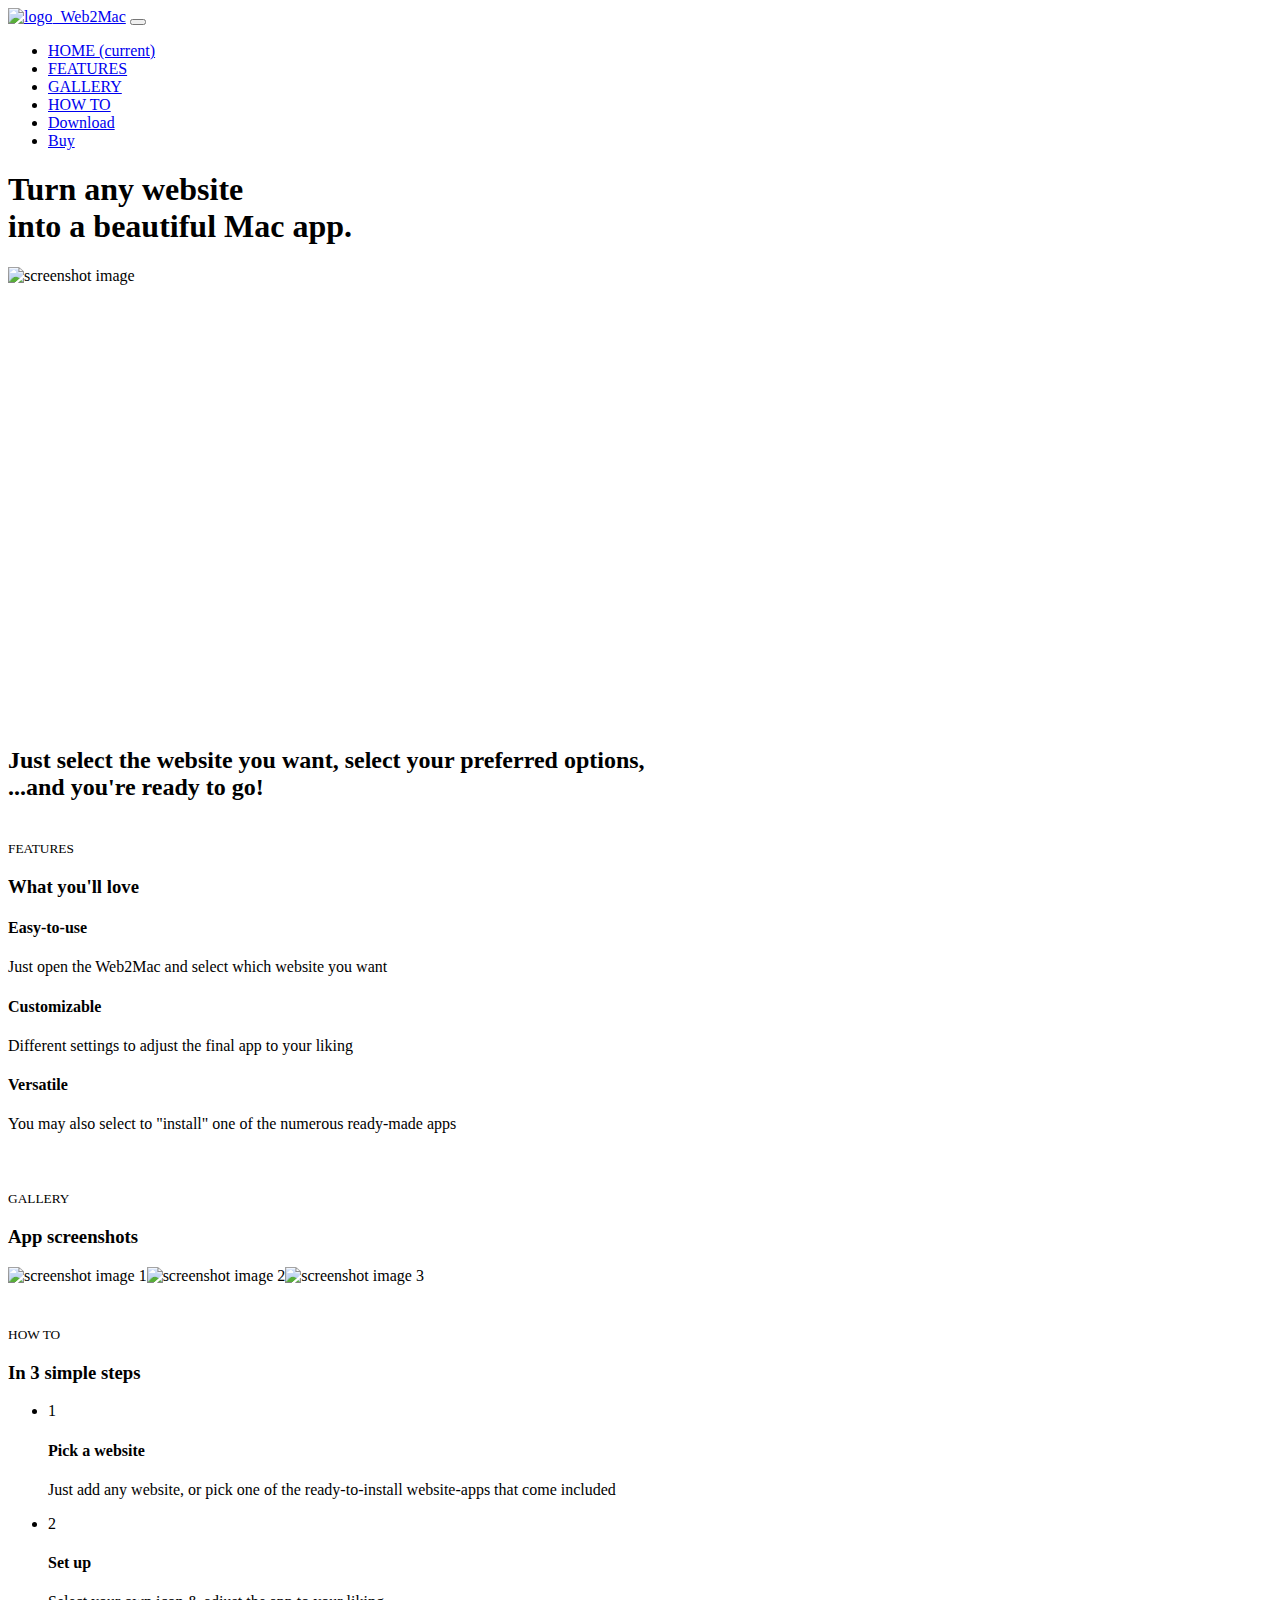
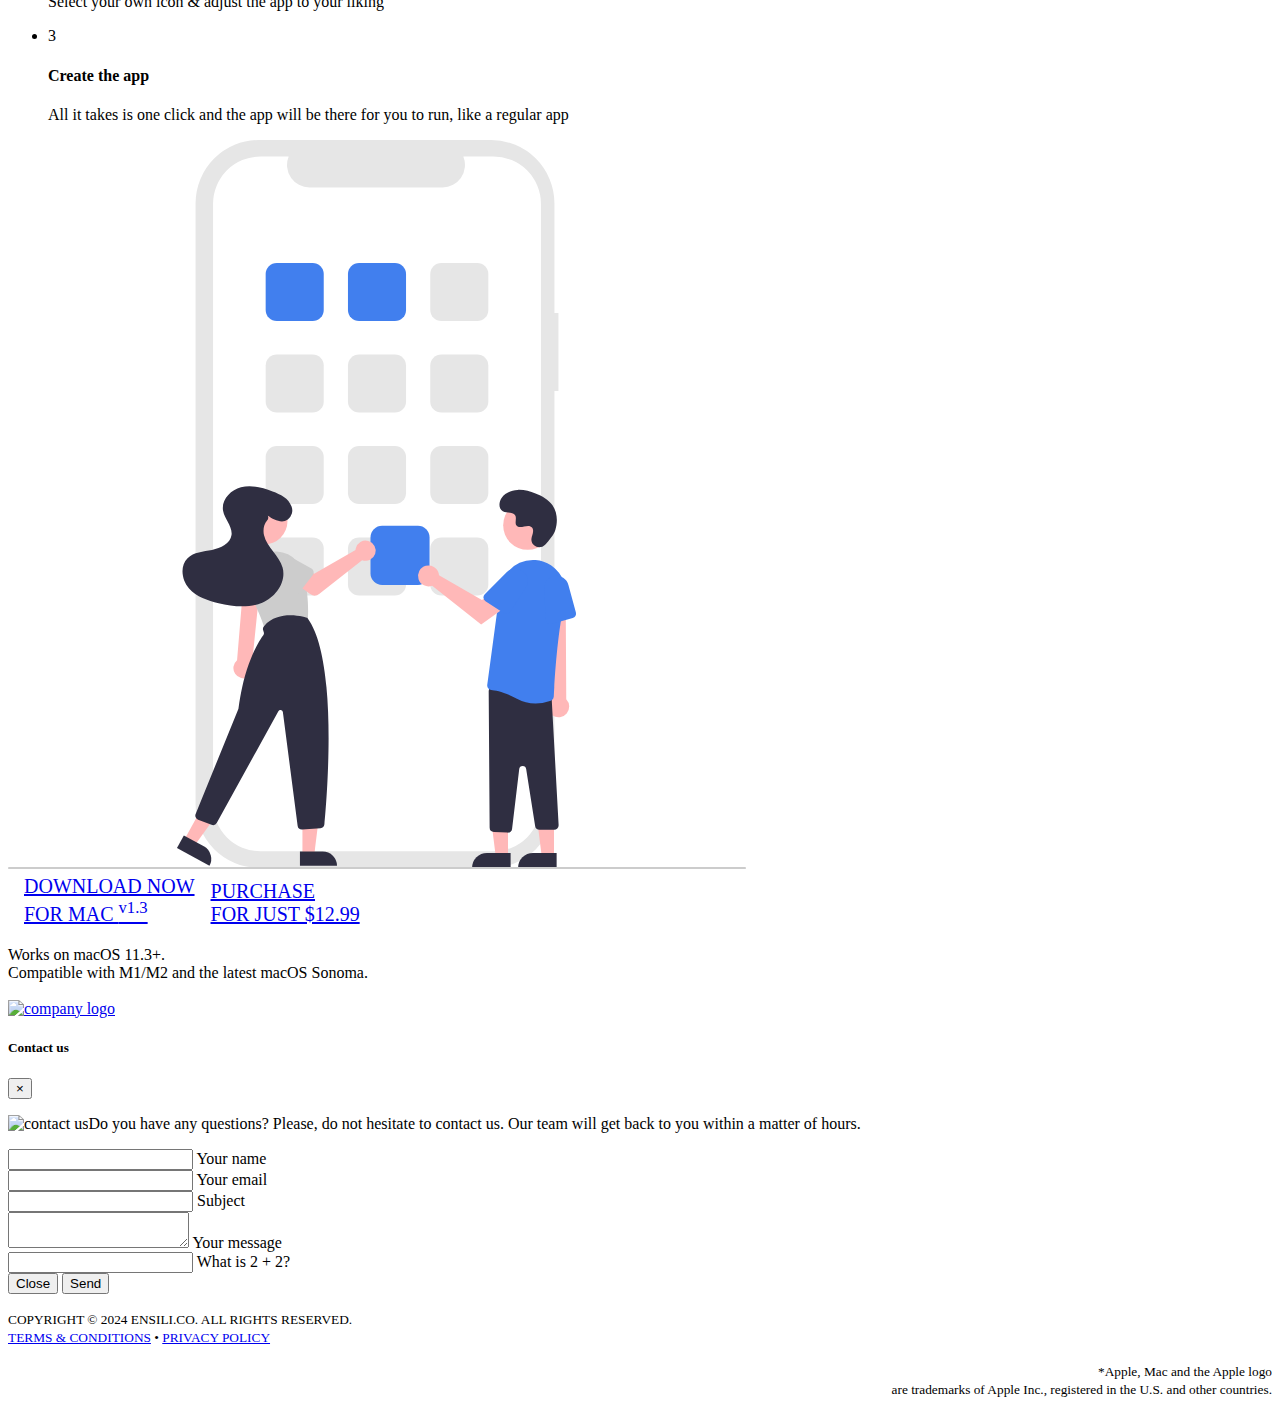
==== commit 2172d558: "update" ====
--- a/index.html
+++ b/index.html
@@ -12,4 +12,4 @@
             "price": "12.99",
             "priceCurrency": "USD"
           }
-        }</script><meta charset="utf-8"><meta name="viewport" content="width=device-width,initial-scale=1,shrink-to-fit=no"><meta name="description" content="Any website can find its way into your dock, as a Mac app."><meta name="keywords" content="website to app conversion,website to mac app"><link rel="canonical" href="https://web2mac.app"><meta property="og:type" content="website"><meta property="og:url" content="https://web2mac.app"><meta property="og:title" content="Web2Mac | Turn any website into a Mac app"><meta property="og:description" content="Any website can find its way into your dock, as a Mac app."><meta property="og:image" content="https://web2mac.app/images/thumbshot.png"><meta property="twitter:card" content="summary_large_image"><meta property="twitter:url" content="https://web2mac.app"><meta property="twitter:title" content="Web2Mac | Turn any website into a Mac app"><meta property="twitter:description" content="Any website can find its way into your dock, as a Mac app."><meta property="twitter:image" content="https://web2mac.app/images/thumbshot.png"><link rel="apple-touch-icon" sizes="57x57" href="favico/apple-icon-57x57.png"><link rel="apple-touch-icon" sizes="60x60" href="favico/apple-icon-60x60.png"><link rel="apple-touch-icon" sizes="72x72" href="favico/apple-icon-72x72.png"><link rel="apple-touch-icon" sizes="76x76" href="favico/apple-icon-76x76.png"><link rel="apple-touch-icon" sizes="114x114" href="favico/apple-icon-114x114.png"><link rel="apple-touch-icon" sizes="120x120" href="favico/apple-icon-120x120.png"><link rel="apple-touch-icon" sizes="144x144" href="favico/apple-icon-144x144.png"><link rel="apple-touch-icon" sizes="152x152" href="favico/apple-icon-152x152.png"><link rel="apple-touch-icon" sizes="180x180" href="favico/apple-icon-180x180.png"><link rel="icon" type="image/png" sizes="192x192" href="favico/android-icon-192x192.png"><link rel="icon" type="image/png" sizes="32x32" href="favico/favicon-32x32.png"><link rel="icon" type="image/png" sizes="96x96" href="favico/favicon-96x96.png"><link rel="icon" type="image/png" sizes="16x16" href="favico/favicon-16x16.png"><link rel="manifest" href="manifest.json"><meta name="msapplication-TileColor" content="#ffffff"><meta name="msapplication-TileImage" content="favico/ms-icon-144x144.png"><meta name="theme-color" content="#ffffff"><link rel="dns-prefetch" href="//fonts.googleapis.com"><link href="https://fonts.googleapis.com/css?family=Rubik:300,400,500&display=swap" rel="stylesheet"><link href="https://cdn.jsdelivr.net/combine/npm/bootstrap@4.5.3/dist/css/bootstrap.min.css,npm/aos@2.3.4/dist/aos.css,gh/enSili-co/web2mac@0.13/css/style.min.css" rel="stylesheet"><link href="https://cdn.jsdelivr.net/gh/enSili-co/web2mac@0.13/css/themify-icons.css" rel="stylesheet"><style>.img-holder{padding-bottom:35%}.img-holder img{width:60.5%}</style><script async src="https://cdn.paddle.com/paddle/paddle.js" onload="Paddle.Setup({vendor:8559})"></script><script async src="https://www.googletagmanager.com/gtag/js?id=G-Z29J5KGBN7"></script><script>function gtag(){dataLayer.push(arguments)}window.dataLayer=window.dataLayer||[],gtag("js",new Date),gtag("config","G-Z29J5KGBN7")</script><body data-spy="scroll" data-target="#navbar" data-offset="50" data-aos-easing="ease-out-back" data-aos-duration="1000" data-aos-delay="0" data-aos-once="true"><div class="nav-menu fixed-top"><div class="container"><div class="row"><div class="col-md-12"><nav class="navbar navbar-dark navbar-expand-lg"><a class="navbar-brand" href="index.html"><img width="64" src="https://cdn.jsdelivr.net/gh/enSili-co/web2mac@0.13/images/logo.png" class="img-fluid" alt="logo">&nbsp;&nbsp;Web2Mac</a> <button class="navbar-toggler" type="button" data-toggle="collapse" data-target="#navbar" aria-controls="navbar" aria-expanded="false" aria-label="Toggle navigation"><span class="navbar-toggler-icon"></span></button><div class="collapse navbar-collapse" id="navbar"><ul class="navbar-nav ml-auto"><li class="nav-item"><a class="nav-link active" href="#home">HOME <span class="sr-only">(current)</span></a><li class="nav-item"><a class="nav-link" href="#features">FEATURES</a><li class="nav-item"><a class="nav-link" href="#gallery">GALLERY</a><li class="nav-item"><a class="nav-link" href="#how-to">HOW TO</a><li class="nav-item"><a href="/download" class="btn btn-outline-light my-3 my-sm-0 ml-lg-3">Download</a><li class="nav-item"><a class="btn btn-outline-light my-3 my-sm-0 ml-lg-3" onclick="doBuy()" href="#">Buy</a></ul></div></nav></div></div></div></div><header class="bg-gradient" id="home"><div class="container mt-5 jumbo"><h1>Turn any website<br>into a beautiful Mac app.</h1></div><div class="img-holder mt-3"><picture><source srcset="https://cdn.jsdelivr.net/gh/enSili-co/web2mac@0.13/images/header.webp" type="image/webp"><source srcset="https://cdn.jsdelivr.net/gh/enSili-co/web2mac@0.13/images/header.png" type="image/png"><img src="https://cdn.jsdelivr.net/gh/enSili-co/web2mac@0.13/images/header.png" alt="screenshot image "></picture></div></header><div class="client-logos my-5 text-center"><div class="container text-center"><h2 class="middleman" data-aos="fade-down" data-aos-once="true" data-aos-duration="1200">Just select the website you want, select your preferred options,<br>...and you're ready to go!</h2><br><span class="ti-arrow-down gradient-fill" style="font-size:4em"></span></div></div><div class="section light-bg" id="features"><div class="container"><div class="section-title"><small>FEATURES</small><h3>What you'll love</h3></div><div class="row"><div class="col-12 col-lg-4"><div class="card features"><div class="card-body"><div class="media"><span class="ti-face-smile gradient-fill ti-3x mr-3"></span><div class="media-body"><h4 class="card-title">Easy-to-use</h4><p class="card-text">Just open the Web2Mac and select which website you want</div></div></div></div></div><div class="col-12 col-lg-4"><div class="card features"><div class="card-body"><div class="media"><span class="ti-settings gradient-fill ti-3x mr-3"></span><div class="media-body"><h4 class="card-title">Customizable</h4><p class="card-text">Different settings to adjust the final app to your liking</div></div></div></div></div><div class="col-12 col-lg-4"><div class="card features"><div class="card-body"><div class="media"><span class="ti-gallery gradient-fill ti-3x mr-3"></span><div class="media-body"><h4 class="card-title">Versatile</h4><p class="card-text">You may also select to "install" one of the numerous ready-made apps</div></div></div></div></div></div></div></div><div class="section" id="gallery" style="padding:40px 0"><div class="container"><div class="section-title"><small>GALLERY</small><h3>App screenshots</h3></div><div class="img-gallery owl-carousel owl-theme"><picture><source srcset="https://cdn.jsdelivr.net/gh/enSili-co/web2mac@0.13/images/screenshot1.webp" type="image/webp"><source srcset="https://cdn.jsdelivr.net/gh/enSili-co/web2mac@0.13/images/screenshot1.png" type="image/png"><img loading="lazy" src="https://cdn.jsdelivr.net/gh/enSili-co/web2mac@0.13/images/screenshot1.png" data-src="https://cdn.jsdelivr.net/gh/enSili-co/web2mac@0.13/images/screenshot1.png" alt="screenshot image 1"></picture><picture><source srcset="https://cdn.jsdelivr.net/gh/enSili-co/web2mac@0.13/images/screenshot2.webp" type="image/webp"><source srcset="https://cdn.jsdelivr.net/gh/enSili-co/web2mac@0.13/images/screenshot2.png" type="image/png"><img loading="lazy" src="https://cdn.jsdelivr.net/gh/enSili-co/web2mac@0.13/images/screenshot2.png" data-src="https://cdn.jsdelivr.net/gh/enSili-co/web2mac@0.13/images/screenshot2.png" alt="screenshot image 2"></picture><picture><source srcset="https://cdn.jsdelivr.net/gh/enSili-co/web2mac@0.13/images/screenshot3.webp" type="image/webp"><source srcset="https://cdn.jsdelivr.net/gh/enSili-co/web2mac@0.13/images/screenshot3.png" type="image/png"><img loading="lazy" src="https://cdn.jsdelivr.net/gh/enSili-co/web2mac@0.13/images/screenshot3.png" data-src="https://cdn.jsdelivr.net/gh/enSili-co/web2mac@0.13/images/screenshot3.png" alt="screenshot image 3"></picture></div></div></div><div class="section light-bg" id="how-to" style="overflow-x:hidden"><div class="container"><div class="section-title"><small>HOW TO</small><h3>In 3 simple steps</h3></div><div class="row"><div class="col-md-8 d-flex align-items-center"><ul class="list-unstyled ui-steps"><li class="media" data-aos="fade-right" data-aos-once="true"><div class="circle-icon mr-4">1</div><div class="media-body"><h4 class="howtolist">Pick a website</h4><p class="howtodescription">Just add any website, or pick one of the ready-to-install website-apps that come included</div><li class="media my-4" data-aos="fade-left" data-aos-once="true"><div class="circle-icon mr-4">2</div><div class="media-body"><h4 class="howtolist">Set up</h4><p class="howtodescription">Select your own icon & adjust the app to your liking</div><li class="media" data-aos="fade-right" data-aos-once="true"><div class="circle-icon mr-4">3</div><div class="media-body"><h4 class="howtolist">Create the app</h4><p class="howtodescription">All it takes is one click and the app will be there for you to run, like a regular app</div></ul></div><div class="col-md-4 d-none d-sm-block"><svg xmlns="http://www.w3.org/2000/svg" data-name="Layer 1" width="738" height="729.04651" viewBox="0 0 738 729.04651" xmlns:xlink="http://www.w3.org/1999/xlink"><path d="M781.44466,258.424h-3.99878V148.87868a63.40186,63.40186,0,0,0-63.4018-63.40193H481.95735a63.40186,63.40186,0,0,0-63.402,63.4017v600.9744a63.40189,63.40189,0,0,0,63.4018,63.40191H714.04378a63.40187,63.40187,0,0,0,63.402-63.40167V336.40024h3.99878Z" transform="translate(-231 -85.47675)" fill="#e6e6e6"/><path d="M763.95107,149.32105v600.09a47.35073,47.35073,0,0,1-47.35,47.35h-233.2a47.35085,47.35085,0,0,1-47.35-47.35v-600.09a47.35089,47.35089,0,0,1,47.35-47.35h28.29a22.50661,22.50661,0,0,0,20.83,30.99h132.96a22.50674,22.50674,0,0,0,20.83-30.99h30.29A47.35088,47.35088,0,0,1,763.95107,149.32105Z" transform="translate(-231 -85.47675)" fill="#fff"/><path d="M535.60344,266.51629h-35.8121a11.14181,11.14181,0,0,1-11.12921-11.12921V219.57515a11.1418,11.1418,0,0,1,11.12921-11.12921h35.8121a11.1418,11.1418,0,0,1,11.1292,11.12921v35.81193A11.1418,11.1418,0,0,1,535.60344,266.51629Z" transform="translate(-231 -85.47675)" fill="#417fee"/><path d="M617.90712,266.51629H582.095a11.1418,11.1418,0,0,1-11.12921-11.12921V219.57515A11.1418,11.1418,0,0,1,582.095,208.44594h35.8121a11.1418,11.1418,0,0,1,11.1292,11.12921v35.81193A11.1418,11.1418,0,0,1,617.90712,266.51629Z" transform="translate(-231 -85.47675)" fill="#417fee"/><path d="M700.2108,266.51629H664.3987a11.1418,11.1418,0,0,1-11.12921-11.12921V219.57515a11.1418,11.1418,0,0,1,11.12921-11.12921h35.8121A11.1418,11.1418,0,0,1,711.34,219.57515v35.81193A11.1418,11.1418,0,0,1,700.2108,266.51629Z" transform="translate(-231 -85.47675)" fill="#e6e6e6"/><path d="M535.60344,358.025h-35.8121a11.1418,11.1418,0,0,1-11.12921-11.12921V311.08384a11.14181,11.14181,0,0,1,11.12921-11.12921h35.8121a11.1418,11.1418,0,0,1,11.1292,11.12921v35.81193A11.1418,11.1418,0,0,1,535.60344,358.025Z" transform="translate(-231 -85.47675)" fill="#e6e6e6"/><path d="M617.90712,358.025H582.095a11.1418,11.1418,0,0,1-11.12921-11.12921V311.08384A11.1418,11.1418,0,0,1,582.095,299.95463h35.8121a11.1418,11.1418,0,0,1,11.1292,11.12921v35.81193A11.1418,11.1418,0,0,1,617.90712,358.025Z" transform="translate(-231 -85.47675)" fill="#e6e6e6"/><path d="M700.2108,358.025H664.3987a11.1418,11.1418,0,0,1-11.12921-11.12921V311.08384a11.1418,11.1418,0,0,1,11.12921-11.12921h35.8121A11.1418,11.1418,0,0,1,711.34,311.08384v35.81193A11.1418,11.1418,0,0,1,700.2108,358.025Z" transform="translate(-231 -85.47675)" fill="#e6e6e6"/><path d="M535.60344,449.51629h-35.8121a11.14181,11.14181,0,0,1-11.12921-11.12921V402.57515a11.1418,11.1418,0,0,1,11.12921-11.12921h35.8121a11.1418,11.1418,0,0,1,11.1292,11.12921v35.81193A11.1418,11.1418,0,0,1,535.60344,449.51629Z" transform="translate(-231 -85.47675)" fill="#e6e6e6"/><path d="M617.90712,449.51629H582.095a11.1418,11.1418,0,0,1-11.12921-11.12921V402.57515A11.1418,11.1418,0,0,1,582.095,391.44594h35.8121a11.1418,11.1418,0,0,1,11.1292,11.12921v35.81193A11.1418,11.1418,0,0,1,617.90712,449.51629Z" transform="translate(-231 -85.47675)" fill="#e6e6e6"/><path d="M700.2108,449.51629H664.3987a11.1418,11.1418,0,0,1-11.12921-11.12921V402.57515a11.1418,11.1418,0,0,1,11.12921-11.12921h35.8121A11.1418,11.1418,0,0,1,711.34,402.57515v35.81193A11.1418,11.1418,0,0,1,700.2108,449.51629Z" transform="translate(-231 -85.47675)" fill="#e6e6e6"/><path d="M535.60344,541.025h-35.8121a11.1418,11.1418,0,0,1-11.12921-11.12921V494.08384a11.14181,11.14181,0,0,1,11.12921-11.12921h35.8121a11.1418,11.1418,0,0,1,11.1292,11.12921v35.81193A11.1418,11.1418,0,0,1,535.60344,541.025Z" transform="translate(-231 -85.47675)" fill="#e6e6e6"/><path d="M617.90712,541.025H582.095a11.1418,11.1418,0,0,1-11.12921-11.12921V494.08384A11.1418,11.1418,0,0,1,582.095,482.95463h35.8121a11.1418,11.1418,0,0,1,11.1292,11.12921v35.81193A11.1418,11.1418,0,0,1,617.90712,541.025Z" transform="translate(-231 -85.47675)" fill="#e6e6e6"/><path d="M700.2108,541.025H664.3987a11.1418,11.1418,0,0,1-11.12921-11.12921V494.08384a11.1418,11.1418,0,0,1,11.12921-11.12921h35.8121A11.1418,11.1418,0,0,1,711.34,494.08384v35.81193A11.1418,11.1418,0,0,1,700.2108,541.025Z" transform="translate(-231 -85.47675)" fill="#e6e6e6"/><path d="M640.94146,530.4129h-35.812a11.64255,11.64255,0,0,1-11.62939-11.62939v-35.812a11.64246,11.64246,0,0,1,11.62939-11.62891h35.812a11.64224,11.64224,0,0,1,11.62915,11.62891v35.812A11.64234,11.64234,0,0,1,640.94146,530.4129Z" transform="translate(-231 -85.47675)" fill="#417fee"/><path d="M471.496,622.82844a10.342,10.342,0,0,0,3.69829-15.421l7.73338-75.61094H466.215l-6.14591,73.83019A10.3981,10.3981,0,0,0,471.496,622.82844Z" transform="translate(-231 -85.47675)" fill="#ffb8b8"/><circle cx="255.84119" cy="380.94671" r="23.64504" fill="#ffb8b8"/><path d="M491.29262,575.82991a4.32432,4.32432,0,0,1-4.16765-3.1758c-1.89438-6.88278-6.82308-18.51986-14.64882-34.58971a28.65183,28.65183,0,0,1,16.27057-39.55789h0a28.63888,28.63888,0,0,1,36.80115,18.24393c6.0658,19.01719,5.773,39.38819,5.3654,47.26282a4.34283,4.34283,0,0,1-3.40214,4.00971l-35.28941,7.70634A4.31078,4.31078,0,0,1,491.29262,575.82991Z" transform="translate(-231 -85.47675)" fill="#ccc"/><polygon points="294.466 714.884 306.269 714.883 311.884 669.359 294.464 669.36 294.466 714.884" fill="#ffb8b8"/><path d="M522.93733,796.98753h37.09374a0,0,0,0,1,0,0v14.33167a0,0,0,0,1,0,0H537.269a14.33167,14.33167,0,0,1-14.33167-14.33167v0A0,0,0,0,1,522.93733,796.98753Z" transform="translate(852.00511 1522.80528) rotate(179.99738)" fill="#2f2e41"/><polygon points="176.447 699.587 186.79 705.273 213.644 668.087 198.379 659.695 176.447 699.587" fill="#ffb8b8"/><path d="M401.10879,788.93951h37.09375a0,0,0,0,1,0,0v14.33167a0,0,0,0,1,0,0H415.44044a14.33165,14.33165,0,0,1-14.33165-14.33165v0A0,0,0,0,1,401.10879,788.93951Z" transform="translate(172.861 1610.43142) rotate(-151.19904)" fill="#2f2e41"/><path d="M524.91492,775.09208a4.33167,4.33167,0,0,1-4.292-3.77467L505.86247,657.57526a2.4068,2.4068,0,0,0-4.49435-.85271L439.85251,768.32964a4.3558,4.3558,0,0,1-5.336,1.95832L421.108,765.17923a4.33179,4.33179,0,0,1-2.47022-5.68128l42.61335-104.682a3.33683,3.33683,0,0,0,.21764-.8292c5.77177-44.67273,20.457-67.39033,24.82022-73.28878a3.35482,3.35482,0,0,0,.47736-3.05452l-.59981-1.79943a4.32994,4.32994,0,0,1,.83367-4.21372c15.72223-17.90783,43.12549-8.136,43.40048-8.03539l.13726.05076.086.11752c30.72713,42.14,19.36622,179.00964,16.77683,206.019a4.32027,4.32027,0,0,1-3.97985,3.89877l-18.16966,1.39893C525.13844,775.08832,525.02633,775.09208,524.91492,775.09208Z" transform="translate(-231 -85.47675)" fill="#2f2e41"/><path d="M578.7642,493.88965a10.13308,10.13308,0,0,0-.23037,1.579l-41.35538,23.85776-10.052-5.78677-10.716,14.02882L533.21,539.54211a7.70167,7.70167,0,0,0,9.24024-.22512l42.6445-33.64254a10.10562,10.10562,0,1,0-6.33049-11.7848Z" transform="translate(-231 -85.47675)" fill="#ffb8b8"/><path d="M535.7959,520.45634,522.43,537.77923a4.3322,4.3322,0,0,1-6.55018.35878l-15.13115-15.71252a12.03133,12.03133,0,0,1,14.755-19.00779l18.97778,10.61169a4.3322,4.3322,0,0,1,1.31446,6.42695Z" transform="translate(-231 -85.47675)" fill="#ccc"/><path d="M483.99133,550.55265l-21.53172-3.88793a4.33221,4.33221,0,0,1-3.33464-5.64922l6.98015-20.66671a12.03133,12.03133,0,0,1,23.667,4.34515l-.681,21.73247a4.3322,4.3322,0,0,1-5.09977,4.12624Z" transform="translate(-231 -85.47675)" fill="#ccc"/><path d="M490.58363,460.98481c6.07728,4.15938,14.05689,8.435,20.2639,4.00558a11.29522,11.29522,0,0,0,3.707-13.02047c-2.97212-8.4993-11.138-12.2411-18.94654-15.10926-10.15117-3.72861-21.20429-6.69488-31.68372-4.02464S444.1834,445.65244,446.07514,456.3c1.52129,8.56253,9.59817,15.68722,8.45156,24.30792-1.154,8.676-10.91111,13.24287-19.52511,14.79349s-18.25326,2.04884-24.44381,8.23614c-7.89716,7.893-5.9251,22.00094,1.50581,30.33441s18.64456,12.111,29.51059,14.67893c14.39682,3.40241,29.96811,5.19052,43.64145-.45612s24.31376-20.84675,20.35281-35.1c-1.6731-6.02056-5.61442-11.10875-9.42349-16.06227s-7.66612-10.13345-9.1191-16.21089c-1.21082-5.06453-.31464-10.94469,3.04389-14.74367a4.27156,4.27156,0,0,0,.57223-4.993Z" transform="translate(-231 -85.47675)" fill="#2f2e41"/><polygon points="500 716.459 487.74 716.459 481.908 669.171 500.002 669.171 500 716.459" fill="#ffb8b8"/><path d="M478.98321,712.95555h23.64387a0,0,0,0,1,0,0v14.88687a0,0,0,0,1,0,0H464.09635a0,0,0,0,1,0,0v0A14.88686,14.88686,0,0,1,478.98321,712.95555Z" fill="#2f2e41"/><polygon points="546 716.459 533.74 716.459 527.908 669.171 546.002 669.171 546 716.459" fill="#ffb8b8"/><path d="M524.98321,712.95555h23.64387a0,0,0,0,1,0,0v14.88687a0,0,0,0,1,0,0H510.09635a0,0,0,0,1,0,0v0A14.88686,14.88686,0,0,1,524.98321,712.95555Z" fill="#2f2e41"/><path d="M775.50276,661.09729a10.7427,10.7427,0,0,1-2.06222-16.343L765.368,530.19642l23.253,2.25509.63868,112.18665a10.80091,10.80091,0,0,1-13.757,16.45913Z" transform="translate(-231 -85.47675)" fill="#ffb8b8"/><path d="M730.421,778.113l-13.49634-.64356a4.499,4.499,0,0,1-4.28589-4.46289l-.94189-136.55664a4.50111,4.50111,0,0,1,5.14648-4.48535l53.99366,7.83789a4.47382,4.47382,0,0,1,3.85351,4.41992l6.94434,126.53418a4.50047,4.50047,0,0,1-4.5,4.53418H762.58479a4.47888,4.47888,0,0,1-4.44531-3.80078l-8.97705-57.06738a3.5,3.5,0,0,0-6.93287.12793l-7.12622,59.60254a4.5171,4.5171,0,0,1-4.46875,3.96582Q730.52839,778.1189,730.421,778.113Z" transform="translate(-231 -85.47675)" fill="#2f2e41"/><path d="M739.922,644.22827c-11.89942-6.61133-21.197-8.34863-25.67993-8.7959a4.418,4.418,0,0,1-3.05347-1.67285,4.47791,4.47791,0,0,1-.93115-3.40137l12.9375-96.05078a33.21917,33.21917,0,0,1,19.36352-25.957,32.30589,32.30589,0,0,1,31.39551,2.46094q.665.44238,1.30518.90332a33.17817,33.17817,0,0,1,12.63647,34.57324c-7.93359,32.45508-10.65869,85.66211-11.12451,95.999a4.46544,4.46544,0,0,1-2.918,4.00488,45.08471,45.08471,0,0,1-15.22583,2.71094A38.12461,38.12461,0,0,1,739.922,644.22827Z" transform="translate(-231 -85.47675)" fill="#417fee"/><path d="M770.63178,568.68944a4.4817,4.4817,0,0,1-1.85872-3.40066l-1.70384-30.87614a12.39862,12.39862,0,0,1,24.34642-3.92684l7.48456,27.6049a4.50507,4.50507,0,0,1-3.16561,5.52077L774.444,569.384A4.48288,4.48288,0,0,1,770.63178,568.68944Z" transform="translate(-231 -85.47675)" fill="#417fee"/><circle cx="519.74361" cy="385.27072" r="24.56103" fill="#ffb8b8"/><path d="M661.73989,519.00209a10.52582,10.52582,0,0,1,.23929,1.64013l42.95745,24.782,10.44142-6.01094,11.13116,14.57228L704.17207,569.9061l-49.00791-38.66269a10.49579,10.49579,0,1,1,6.57573-12.24132Z" transform="translate(-231 -85.47675)" fill="#ffb8b8"/><path d="M706.47091,543.31688a4.48168,4.48168,0,0,1,1.29315-3.65337l21.8634-21.86849a12.39863,12.39863,0,0,1,19.16808,15.51623l-15.57,23.9922a4.50508,4.50508,0,0,1-6.22447,1.32511L708.49681,546.62A4.48287,4.48287,0,0,1,706.47091,543.31688Z" transform="translate(-231 -85.47675)" fill="#417fee"/><path d="M768.12421,490.179c-4.582,4.88078-13.09132,2.26067-13.68835-4.40717a8.05557,8.05557,0,0,1,.01013-1.5557c.30826-2.95357,2.01461-5.635,1.60587-8.7536a4.59045,4.59045,0,0,0-.8401-2.14891c-3.65125-4.88934-12.22228,2.18687-15.6682-2.2393-2.113-2.714.3708-6.98712-1.25066-10.0205-2.14005-4.00358-8.47881-2.0286-12.45387-4.22116-4.42276-2.43948-4.15822-9.22524-1.24686-13.35269,3.55052-5.03359,9.77572-7.71951,15.92335-8.10661s12.25292,1.27475,17.9923,3.51145c6.52108,2.54134,12.98768,6.05351,17.00066,11.78752,4.88022,6.97317,5.34986,16.34794,2.90917,24.50175C776.933,480.13416,771.86587,486.19335,768.12421,490.179Z" transform="translate(-231 -85.47675)" fill="#2f2e41"/><path d="M968,814.52325H232a1,1,0,0,1,0-2H968a1,1,0,0,1,0,2Z" transform="translate(-231 -85.47675)" fill="#ccc"/></svg></div></div></div></div><div class="section bg-gradient" style="padding:2px 0!important"><div class="container"><div class="call-to-action"><div class="my-4"><a href="/download" class="btn btn-light magicbutton" style="display:inline-flex"><i class="ti-apple ti-4x" style="margin-right:1rem;vertical-align:text-bottom"></i><div style="text-align:left;font-size:1.25em"><span class="upper">DOWNLOAD NOW</span><br><span class="lower">FOR MAC&nbsp;<sup>v1.2.5</sup></span></div></a><a class="btn btn-light magicbutton" style="display:inline-flex" onclick="doBuy()" href="#"><i class="ti-shopping-cart ti-4x" style="margin-right:1rem;vertical-align:text-bottom"></i><div style="text-align:left;font-size:1.25em"><span class="upper">PURCHASE</span><br><span class="lower">FOR JUST $12.99</span></div></a></div><p class="text-primary">Works on macOS 11.3+.<br>Compatible with M1/M2 and the latest macOS Sonoma.</div></div></div><div class="light-bg py-5" id="contactbar"><div class="container"><div class="row"><div class="col-lg-6 text-center text-lg-left"><a href="https://ensili.co"><picture><source srcset="https://cdn.jsdelivr.net/gh/enSili-co/web2mac@0.13/images/ensilico.webp" type="image/webp"><source srcset="https://cdn.jsdelivr.net/gh/enSili-co/web2mac@0.13/images/ensilico.png" type="image/png"><img width="200" src="https://cdn.jsdelivr.net/gh/enSili-co/web2mac@0.13/images/ensilico.png" alt="company logo"></picture></a></div><div class="col-lg-6"><div class="social-icons"><a href="https://twitter.com/ensili_co" rel="noreferrer" aria-label="Twitter" target="_blank" class="twitter"><span class="ti-twitter-alt"></span></a> <a href="https://github.com/enSili-co/web2mac" rel="noreferrer" aria-label="GitHub" target="_blank" class="github"><span class="ti-github"></span></a></div></div></div></div></div><div id="contact" class="modal fade" tabindex="-1"><div class="modal-dialog modal-dialog-centered modal-dialog-scrollable"><div class="modal-content"><div class="modal-header"><h5 class="modal-title" style="font-weight:600">Contact us</h5><button type="button" class="close" data-dismiss="modal" aria-label="Close"><span aria-hidden="true">&times;</span></button></div><div class="modal-body"><p class="text-left w-responsive mx-auto mb-5"><picture><source srcset="https://cdn.jsdelivr.net/gh/enSili-co/web2mac@0.13/images/contactus.webp" type="image/webp"><source srcset="https://cdn.jsdelivr.net/gh/enSili-co/web2mac@0.13/images/contactus.png" type="image/png"><img loading="lazy" class="float-left" width="50%" src="https://cdn.jsdelivr.net/gh/enSili-co/web2mac@0.13/images/contactus.png" data-src="https://cdn.jsdelivr.net/gh/enSili-co/web2mac@0.13/images/contactus.png" alt="contact us"></picture>Do you have any questions? Please, do not hesitate to contact us. Our team will get back to you within a matter of hours.<div class="row"><div class="col-md-12"><form id="coform" name="coform" action="#" method="POST"><div class="row"><div class="col-md-6"><div class="md-form mb-0"><input id="name" name="name" class="form-control"> <label for="name" class="">Your name</label></div></div><div class="col-md-6"><div class="md-form mb-0"><input id="email" name="email" class="form-control"> <label for="email" class="">Your email</label></div></div></div><div class="row"><div class="col-md-12"><div class="md-form mb-0"><input id="subject" name="subject" class="form-control"> <label for="subject" class="">Subject</label></div></div></div><div class="row"><div class="col-md-12"><div class="md-form"><textarea type="text" id="message" name="message" rows="2" class="form-control md-textarea"></textarea> <label for="message">Your message</label></div></div></div><div class="row"><div class="col-md-12"><div class="md-form mb-0"><input id="whatis" name="whatis" class="form-control"> <label id="whatis-label" for="whatis" class="">What is</label></div></div></div></form></div></div></div><div class="modal-footer"><button type="button" class="btn btn-secondary" data-dismiss="modal">Close</button> <button id="sendButton" type="button" class="btn btn-primary" onclick="sendEmail()">Send</button>&nbsp;<span id="sending" class="rotating"><i class="ti-reload"></i></span><span id="sent"><i class="ti-check"></i></span></div></div></div></div><script>window.addEventListener("load",function(n){window.num1=Math.floor(3*Math.random())+1,window.num2=Math.floor(3*Math.random())+1,document.getElementById("whatis-label").textContent=`What is ${num1} + ${num2}?`,window.numSum=window.num1+window.num2}),window.sendEmail=function(){window.numSum==parseInt($("#whatis").val())?($("#whatis").removeClass("has-error"),$("#sending").css("display","inline-block"),$("#sendButton").css("display","none"),$.ajax({type:"post",url:"liam.php",data:$("form").serialize()+"&validated=1",success:function(){$("#sending").css("display","none"),$("#sent").css("display","inline-block")}})):$("#whatis").addClass("has-error")}</script><footer class="my-5 text-center"><div class="container" style="text-align:left"><div class="row"><div class="col-lg-6"><p class="mb-2 copyrightable"><small>COPYRIGHT © 2024 ENSILI.CO. ALL RIGHTS RESERVED.<br><a href="/tos.html">TERMS &amp; CONDITIONS</a> &bull; <a href="/privacy.html">PRIVACY POLICY</a></small></div><div class="col-lg-6 trademarks" style="text-align:right"><small>*Apple, Mac and the Apple logo<br>are trademarks of Apple Inc., registered in the U.S. and other countries.</small></div></div></div></footer><script src="https://cdn.jsdelivr.net/combine/npm/jquery@3.5.1/dist/jquery.min.js,npm/bootstrap@4.5.3/dist/js/bootstrap.bundle.min.js,npm/owl.carousel@2.3.4/dist/owl.carousel.min.js,npm/aos@2.3.4/dist/aos.min.js,gh/enSili-co/web2mac@0.13/js/script.min.js" crossorigin="anonymous"></script><script>function doBuy(){Paddle.Checkout.open({product:875488,successCallback:function(c){dataLayer.push({event:"checkoutSuccess"})},closeCallback:function(c){dataLayer.push({event:"checkoutClose"})}})}</script>+        }</script><meta charset="utf-8"><meta name="viewport" content="width=device-width,initial-scale=1,shrink-to-fit=no"><meta name="description" content="Any website can find its way into your dock, as a Mac app."><meta name="keywords" content="website to app conversion,website to mac app"><link rel="canonical" href="https://web2mac.app"><meta property="og:type" content="website"><meta property="og:url" content="https://web2mac.app"><meta property="og:title" content="Web2Mac | Turn any website into a Mac app"><meta property="og:description" content="Any website can find its way into your dock, as a Mac app."><meta property="og:image" content="https://web2mac.app/images/thumbshot.png"><meta property="twitter:card" content="summary_large_image"><meta property="twitter:url" content="https://web2mac.app"><meta property="twitter:title" content="Web2Mac | Turn any website into a Mac app"><meta property="twitter:description" content="Any website can find its way into your dock, as a Mac app."><meta property="twitter:image" content="https://web2mac.app/images/thumbshot.png"><link rel="apple-touch-icon" sizes="57x57" href="favico/apple-icon-57x57.png"><link rel="apple-touch-icon" sizes="60x60" href="favico/apple-icon-60x60.png"><link rel="apple-touch-icon" sizes="72x72" href="favico/apple-icon-72x72.png"><link rel="apple-touch-icon" sizes="76x76" href="favico/apple-icon-76x76.png"><link rel="apple-touch-icon" sizes="114x114" href="favico/apple-icon-114x114.png"><link rel="apple-touch-icon" sizes="120x120" href="favico/apple-icon-120x120.png"><link rel="apple-touch-icon" sizes="144x144" href="favico/apple-icon-144x144.png"><link rel="apple-touch-icon" sizes="152x152" href="favico/apple-icon-152x152.png"><link rel="apple-touch-icon" sizes="180x180" href="favico/apple-icon-180x180.png"><link rel="icon" type="image/png" sizes="192x192" href="favico/android-icon-192x192.png"><link rel="icon" type="image/png" sizes="32x32" href="favico/favicon-32x32.png"><link rel="icon" type="image/png" sizes="96x96" href="favico/favicon-96x96.png"><link rel="icon" type="image/png" sizes="16x16" href="favico/favicon-16x16.png"><link rel="manifest" href="manifest.json"><meta name="msapplication-TileColor" content="#ffffff"><meta name="msapplication-TileImage" content="favico/ms-icon-144x144.png"><meta name="theme-color" content="#ffffff"><link rel="dns-prefetch" href="//fonts.googleapis.com"><link href="https://fonts.googleapis.com/css?family=Rubik:300,400,500&display=swap" rel="stylesheet"><link href="https://cdn.jsdelivr.net/combine/npm/bootstrap@4.5.3/dist/css/bootstrap.min.css,npm/aos@2.3.4/dist/aos.css,gh/enSili-co/web2mac@0.14/css/style.min.css" rel="stylesheet"><link href="https://cdn.jsdelivr.net/gh/enSili-co/web2mac@0.14/css/themify-icons.css" rel="stylesheet"><style>.img-holder{padding-bottom:35%}.img-holder img{width:60.5%}</style><script async src="https://cdn.paddle.com/paddle/paddle.js" onload="Paddle.Setup({vendor:8559})"></script><script async src="https://www.googletagmanager.com/gtag/js?id=G-Z29J5KGBN7"></script><script>function gtag(){dataLayer.push(arguments)}window.dataLayer=window.dataLayer||[],gtag("js",new Date),gtag("config","G-Z29J5KGBN7")</script><body data-spy="scroll" data-target="#navbar" data-offset="50" data-aos-easing="ease-out-back" data-aos-duration="1000" data-aos-delay="0" data-aos-once="true"><div class="nav-menu fixed-top"><div class="container"><div class="row"><div class="col-md-12"><nav class="navbar navbar-dark navbar-expand-lg"><a class="navbar-brand" href="index.html"><img width="64" src="https://cdn.jsdelivr.net/gh/enSili-co/web2mac@0.14/images/logo.png" class="img-fluid" alt="logo">&nbsp;&nbsp;Web2Mac</a> <button class="navbar-toggler" type="button" data-toggle="collapse" data-target="#navbar" aria-controls="navbar" aria-expanded="false" aria-label="Toggle navigation"><span class="navbar-toggler-icon"></span></button><div class="collapse navbar-collapse" id="navbar"><ul class="navbar-nav ml-auto"><li class="nav-item"><a class="nav-link active" href="#home">HOME <span class="sr-only">(current)</span></a><li class="nav-item"><a class="nav-link" href="#features">FEATURES</a><li class="nav-item"><a class="nav-link" href="#gallery">GALLERY</a><li class="nav-item"><a class="nav-link" href="#how-to">HOW TO</a><li class="nav-item"><a href="/download" class="btn btn-outline-light my-3 my-sm-0 ml-lg-3">Download</a><li class="nav-item"><a class="btn btn-outline-light my-3 my-sm-0 ml-lg-3" onclick="doBuy()" href="#">Buy</a></ul></div></nav></div></div></div></div><header class="bg-gradient" id="home"><div class="container mt-5 jumbo"><h1>Turn any website<br>into a beautiful Mac app.</h1></div><div class="img-holder mt-3"><picture><source srcset="https://cdn.jsdelivr.net/gh/enSili-co/web2mac@0.14/images/header.webp" type="image/webp"><source srcset="https://cdn.jsdelivr.net/gh/enSili-co/web2mac@0.14/images/header.png" type="image/png"><img src="https://cdn.jsdelivr.net/gh/enSili-co/web2mac@0.14/images/header.png" alt="screenshot image "></picture></div></header><div class="client-logos my-5 text-center"><div class="container text-center"><h2 class="middleman" data-aos="fade-down" data-aos-once="true" data-aos-duration="1200">Just select the website you want, select your preferred options,<br>...and you're ready to go!</h2><br><span class="ti-arrow-down gradient-fill" style="font-size:4em"></span></div></div><div class="section light-bg" id="features"><div class="container"><div class="section-title"><small>FEATURES</small><h3>What you'll love</h3></div><div class="row"><div class="col-12 col-lg-4"><div class="card features"><div class="card-body"><div class="media"><span class="ti-face-smile gradient-fill ti-3x mr-3"></span><div class="media-body"><h4 class="card-title">Easy-to-use</h4><p class="card-text">Just open the Web2Mac and select which website you want</div></div></div></div></div><div class="col-12 col-lg-4"><div class="card features"><div class="card-body"><div class="media"><span class="ti-settings gradient-fill ti-3x mr-3"></span><div class="media-body"><h4 class="card-title">Customizable</h4><p class="card-text">Different settings to adjust the final app to your liking</div></div></div></div></div><div class="col-12 col-lg-4"><div class="card features"><div class="card-body"><div class="media"><span class="ti-gallery gradient-fill ti-3x mr-3"></span><div class="media-body"><h4 class="card-title">Versatile</h4><p class="card-text">You may also select to "install" one of the numerous ready-made apps</div></div></div></div></div></div></div></div><div class="section" id="gallery" style="padding:40px 0"><div class="container"><div class="section-title"><small>GALLERY</small><h3>App screenshots</h3></div><div class="img-gallery owl-carousel owl-theme"><picture><source srcset="https://cdn.jsdelivr.net/gh/enSili-co/web2mac@0.14/images/screenshot1.webp" type="image/webp"><source srcset="https://cdn.jsdelivr.net/gh/enSili-co/web2mac@0.14/images/screenshot1.png" type="image/png"><img loading="lazy" src="https://cdn.jsdelivr.net/gh/enSili-co/web2mac@0.14/images/screenshot1.png" data-src="https://cdn.jsdelivr.net/gh/enSili-co/web2mac@0.14/images/screenshot1.png" alt="screenshot image 1"></picture><picture><source srcset="https://cdn.jsdelivr.net/gh/enSili-co/web2mac@0.14/images/screenshot2.webp" type="image/webp"><source srcset="https://cdn.jsdelivr.net/gh/enSili-co/web2mac@0.14/images/screenshot2.png" type="image/png"><img loading="lazy" src="https://cdn.jsdelivr.net/gh/enSili-co/web2mac@0.14/images/screenshot2.png" data-src="https://cdn.jsdelivr.net/gh/enSili-co/web2mac@0.14/images/screenshot2.png" alt="screenshot image 2"></picture><picture><source srcset="https://cdn.jsdelivr.net/gh/enSili-co/web2mac@0.14/images/screenshot3.webp" type="image/webp"><source srcset="https://cdn.jsdelivr.net/gh/enSili-co/web2mac@0.14/images/screenshot3.png" type="image/png"><img loading="lazy" src="https://cdn.jsdelivr.net/gh/enSili-co/web2mac@0.14/images/screenshot3.png" data-src="https://cdn.jsdelivr.net/gh/enSili-co/web2mac@0.14/images/screenshot3.png" alt="screenshot image 3"></picture></div></div></div><div class="section light-bg" id="how-to" style="overflow-x:hidden"><div class="container"><div class="section-title"><small>HOW TO</small><h3>In 3 simple steps</h3></div><div class="row"><div class="col-md-8 d-flex align-items-center"><ul class="list-unstyled ui-steps"><li class="media" data-aos="fade-right" data-aos-once="true"><div class="circle-icon mr-4">1</div><div class="media-body"><h4 class="howtolist">Pick a website</h4><p class="howtodescription">Just add any website, or pick one of the ready-to-install website-apps that come included</div><li class="media my-4" data-aos="fade-left" data-aos-once="true"><div class="circle-icon mr-4">2</div><div class="media-body"><h4 class="howtolist">Set up</h4><p class="howtodescription">Select your own icon & adjust the app to your liking</div><li class="media" data-aos="fade-right" data-aos-once="true"><div class="circle-icon mr-4">3</div><div class="media-body"><h4 class="howtolist">Create the app</h4><p class="howtodescription">All it takes is one click and the app will be there for you to run, like a regular app</div></ul></div><div class="col-md-4 d-none d-sm-block"><svg xmlns="http://www.w3.org/2000/svg" data-name="Layer 1" width="738" height="729.04651" viewBox="0 0 738 729.04651" xmlns:xlink="http://www.w3.org/1999/xlink"><path d="M781.44466,258.424h-3.99878V148.87868a63.40186,63.40186,0,0,0-63.4018-63.40193H481.95735a63.40186,63.40186,0,0,0-63.402,63.4017v600.9744a63.40189,63.40189,0,0,0,63.4018,63.40191H714.04378a63.40187,63.40187,0,0,0,63.402-63.40167V336.40024h3.99878Z" transform="translate(-231 -85.47675)" fill="#e6e6e6"/><path d="M763.95107,149.32105v600.09a47.35073,47.35073,0,0,1-47.35,47.35h-233.2a47.35085,47.35085,0,0,1-47.35-47.35v-600.09a47.35089,47.35089,0,0,1,47.35-47.35h28.29a22.50661,22.50661,0,0,0,20.83,30.99h132.96a22.50674,22.50674,0,0,0,20.83-30.99h30.29A47.35088,47.35088,0,0,1,763.95107,149.32105Z" transform="translate(-231 -85.47675)" fill="#fff"/><path d="M535.60344,266.51629h-35.8121a11.14181,11.14181,0,0,1-11.12921-11.12921V219.57515a11.1418,11.1418,0,0,1,11.12921-11.12921h35.8121a11.1418,11.1418,0,0,1,11.1292,11.12921v35.81193A11.1418,11.1418,0,0,1,535.60344,266.51629Z" transform="translate(-231 -85.47675)" fill="#417fee"/><path d="M617.90712,266.51629H582.095a11.1418,11.1418,0,0,1-11.12921-11.12921V219.57515A11.1418,11.1418,0,0,1,582.095,208.44594h35.8121a11.1418,11.1418,0,0,1,11.1292,11.12921v35.81193A11.1418,11.1418,0,0,1,617.90712,266.51629Z" transform="translate(-231 -85.47675)" fill="#417fee"/><path d="M700.2108,266.51629H664.3987a11.1418,11.1418,0,0,1-11.12921-11.12921V219.57515a11.1418,11.1418,0,0,1,11.12921-11.12921h35.8121A11.1418,11.1418,0,0,1,711.34,219.57515v35.81193A11.1418,11.1418,0,0,1,700.2108,266.51629Z" transform="translate(-231 -85.47675)" fill="#e6e6e6"/><path d="M535.60344,358.025h-35.8121a11.1418,11.1418,0,0,1-11.12921-11.12921V311.08384a11.14181,11.14181,0,0,1,11.12921-11.12921h35.8121a11.1418,11.1418,0,0,1,11.1292,11.12921v35.81193A11.1418,11.1418,0,0,1,535.60344,358.025Z" transform="translate(-231 -85.47675)" fill="#e6e6e6"/><path d="M617.90712,358.025H582.095a11.1418,11.1418,0,0,1-11.12921-11.12921V311.08384A11.1418,11.1418,0,0,1,582.095,299.95463h35.8121a11.1418,11.1418,0,0,1,11.1292,11.12921v35.81193A11.1418,11.1418,0,0,1,617.90712,358.025Z" transform="translate(-231 -85.47675)" fill="#e6e6e6"/><path d="M700.2108,358.025H664.3987a11.1418,11.1418,0,0,1-11.12921-11.12921V311.08384a11.1418,11.1418,0,0,1,11.12921-11.12921h35.8121A11.1418,11.1418,0,0,1,711.34,311.08384v35.81193A11.1418,11.1418,0,0,1,700.2108,358.025Z" transform="translate(-231 -85.47675)" fill="#e6e6e6"/><path d="M535.60344,449.51629h-35.8121a11.14181,11.14181,0,0,1-11.12921-11.12921V402.57515a11.1418,11.1418,0,0,1,11.12921-11.12921h35.8121a11.1418,11.1418,0,0,1,11.1292,11.12921v35.81193A11.1418,11.1418,0,0,1,535.60344,449.51629Z" transform="translate(-231 -85.47675)" fill="#e6e6e6"/><path d="M617.90712,449.51629H582.095a11.1418,11.1418,0,0,1-11.12921-11.12921V402.57515A11.1418,11.1418,0,0,1,582.095,391.44594h35.8121a11.1418,11.1418,0,0,1,11.1292,11.12921v35.81193A11.1418,11.1418,0,0,1,617.90712,449.51629Z" transform="translate(-231 -85.47675)" fill="#e6e6e6"/><path d="M700.2108,449.51629H664.3987a11.1418,11.1418,0,0,1-11.12921-11.12921V402.57515a11.1418,11.1418,0,0,1,11.12921-11.12921h35.8121A11.1418,11.1418,0,0,1,711.34,402.57515v35.81193A11.1418,11.1418,0,0,1,700.2108,449.51629Z" transform="translate(-231 -85.47675)" fill="#e6e6e6"/><path d="M535.60344,541.025h-35.8121a11.1418,11.1418,0,0,1-11.12921-11.12921V494.08384a11.14181,11.14181,0,0,1,11.12921-11.12921h35.8121a11.1418,11.1418,0,0,1,11.1292,11.12921v35.81193A11.1418,11.1418,0,0,1,535.60344,541.025Z" transform="translate(-231 -85.47675)" fill="#e6e6e6"/><path d="M617.90712,541.025H582.095a11.1418,11.1418,0,0,1-11.12921-11.12921V494.08384A11.1418,11.1418,0,0,1,582.095,482.95463h35.8121a11.1418,11.1418,0,0,1,11.1292,11.12921v35.81193A11.1418,11.1418,0,0,1,617.90712,541.025Z" transform="translate(-231 -85.47675)" fill="#e6e6e6"/><path d="M700.2108,541.025H664.3987a11.1418,11.1418,0,0,1-11.12921-11.12921V494.08384a11.1418,11.1418,0,0,1,11.12921-11.12921h35.8121A11.1418,11.1418,0,0,1,711.34,494.08384v35.81193A11.1418,11.1418,0,0,1,700.2108,541.025Z" transform="translate(-231 -85.47675)" fill="#e6e6e6"/><path d="M640.94146,530.4129h-35.812a11.64255,11.64255,0,0,1-11.62939-11.62939v-35.812a11.64246,11.64246,0,0,1,11.62939-11.62891h35.812a11.64224,11.64224,0,0,1,11.62915,11.62891v35.812A11.64234,11.64234,0,0,1,640.94146,530.4129Z" transform="translate(-231 -85.47675)" fill="#417fee"/><path d="M471.496,622.82844a10.342,10.342,0,0,0,3.69829-15.421l7.73338-75.61094H466.215l-6.14591,73.83019A10.3981,10.3981,0,0,0,471.496,622.82844Z" transform="translate(-231 -85.47675)" fill="#ffb8b8"/><circle cx="255.84119" cy="380.94671" r="23.64504" fill="#ffb8b8"/><path d="M491.29262,575.82991a4.32432,4.32432,0,0,1-4.16765-3.1758c-1.89438-6.88278-6.82308-18.51986-14.64882-34.58971a28.65183,28.65183,0,0,1,16.27057-39.55789h0a28.63888,28.63888,0,0,1,36.80115,18.24393c6.0658,19.01719,5.773,39.38819,5.3654,47.26282a4.34283,4.34283,0,0,1-3.40214,4.00971l-35.28941,7.70634A4.31078,4.31078,0,0,1,491.29262,575.82991Z" transform="translate(-231 -85.47675)" fill="#ccc"/><polygon points="294.466 714.884 306.269 714.883 311.884 669.359 294.464 669.36 294.466 714.884" fill="#ffb8b8"/><path d="M522.93733,796.98753h37.09374a0,0,0,0,1,0,0v14.33167a0,0,0,0,1,0,0H537.269a14.33167,14.33167,0,0,1-14.33167-14.33167v0A0,0,0,0,1,522.93733,796.98753Z" transform="translate(852.00511 1522.80528) rotate(179.99738)" fill="#2f2e41"/><polygon points="176.447 699.587 186.79 705.273 213.644 668.087 198.379 659.695 176.447 699.587" fill="#ffb8b8"/><path d="M401.10879,788.93951h37.09375a0,0,0,0,1,0,0v14.33167a0,0,0,0,1,0,0H415.44044a14.33165,14.33165,0,0,1-14.33165-14.33165v0A0,0,0,0,1,401.10879,788.93951Z" transform="translate(172.861 1610.43142) rotate(-151.19904)" fill="#2f2e41"/><path d="M524.91492,775.09208a4.33167,4.33167,0,0,1-4.292-3.77467L505.86247,657.57526a2.4068,2.4068,0,0,0-4.49435-.85271L439.85251,768.32964a4.3558,4.3558,0,0,1-5.336,1.95832L421.108,765.17923a4.33179,4.33179,0,0,1-2.47022-5.68128l42.61335-104.682a3.33683,3.33683,0,0,0,.21764-.8292c5.77177-44.67273,20.457-67.39033,24.82022-73.28878a3.35482,3.35482,0,0,0,.47736-3.05452l-.59981-1.79943a4.32994,4.32994,0,0,1,.83367-4.21372c15.72223-17.90783,43.12549-8.136,43.40048-8.03539l.13726.05076.086.11752c30.72713,42.14,19.36622,179.00964,16.77683,206.019a4.32027,4.32027,0,0,1-3.97985,3.89877l-18.16966,1.39893C525.13844,775.08832,525.02633,775.09208,524.91492,775.09208Z" transform="translate(-231 -85.47675)" fill="#2f2e41"/><path d="M578.7642,493.88965a10.13308,10.13308,0,0,0-.23037,1.579l-41.35538,23.85776-10.052-5.78677-10.716,14.02882L533.21,539.54211a7.70167,7.70167,0,0,0,9.24024-.22512l42.6445-33.64254a10.10562,10.10562,0,1,0-6.33049-11.7848Z" transform="translate(-231 -85.47675)" fill="#ffb8b8"/><path d="M535.7959,520.45634,522.43,537.77923a4.3322,4.3322,0,0,1-6.55018.35878l-15.13115-15.71252a12.03133,12.03133,0,0,1,14.755-19.00779l18.97778,10.61169a4.3322,4.3322,0,0,1,1.31446,6.42695Z" transform="translate(-231 -85.47675)" fill="#ccc"/><path d="M483.99133,550.55265l-21.53172-3.88793a4.33221,4.33221,0,0,1-3.33464-5.64922l6.98015-20.66671a12.03133,12.03133,0,0,1,23.667,4.34515l-.681,21.73247a4.3322,4.3322,0,0,1-5.09977,4.12624Z" transform="translate(-231 -85.47675)" fill="#ccc"/><path d="M490.58363,460.98481c6.07728,4.15938,14.05689,8.435,20.2639,4.00558a11.29522,11.29522,0,0,0,3.707-13.02047c-2.97212-8.4993-11.138-12.2411-18.94654-15.10926-10.15117-3.72861-21.20429-6.69488-31.68372-4.02464S444.1834,445.65244,446.07514,456.3c1.52129,8.56253,9.59817,15.68722,8.45156,24.30792-1.154,8.676-10.91111,13.24287-19.52511,14.79349s-18.25326,2.04884-24.44381,8.23614c-7.89716,7.893-5.9251,22.00094,1.50581,30.33441s18.64456,12.111,29.51059,14.67893c14.39682,3.40241,29.96811,5.19052,43.64145-.45612s24.31376-20.84675,20.35281-35.1c-1.6731-6.02056-5.61442-11.10875-9.42349-16.06227s-7.66612-10.13345-9.1191-16.21089c-1.21082-5.06453-.31464-10.94469,3.04389-14.74367a4.27156,4.27156,0,0,0,.57223-4.993Z" transform="translate(-231 -85.47675)" fill="#2f2e41"/><polygon points="500 716.459 487.74 716.459 481.908 669.171 500.002 669.171 500 716.459" fill="#ffb8b8"/><path d="M478.98321,712.95555h23.64387a0,0,0,0,1,0,0v14.88687a0,0,0,0,1,0,0H464.09635a0,0,0,0,1,0,0v0A14.88686,14.88686,0,0,1,478.98321,712.95555Z" fill="#2f2e41"/><polygon points="546 716.459 533.74 716.459 527.908 669.171 546.002 669.171 546 716.459" fill="#ffb8b8"/><path d="M524.98321,712.95555h23.64387a0,0,0,0,1,0,0v14.88687a0,0,0,0,1,0,0H510.09635a0,0,0,0,1,0,0v0A14.88686,14.88686,0,0,1,524.98321,712.95555Z" fill="#2f2e41"/><path d="M775.50276,661.09729a10.7427,10.7427,0,0,1-2.06222-16.343L765.368,530.19642l23.253,2.25509.63868,112.18665a10.80091,10.80091,0,0,1-13.757,16.45913Z" transform="translate(-231 -85.47675)" fill="#ffb8b8"/><path d="M730.421,778.113l-13.49634-.64356a4.499,4.499,0,0,1-4.28589-4.46289l-.94189-136.55664a4.50111,4.50111,0,0,1,5.14648-4.48535l53.99366,7.83789a4.47382,4.47382,0,0,1,3.85351,4.41992l6.94434,126.53418a4.50047,4.50047,0,0,1-4.5,4.53418H762.58479a4.47888,4.47888,0,0,1-4.44531-3.80078l-8.97705-57.06738a3.5,3.5,0,0,0-6.93287.12793l-7.12622,59.60254a4.5171,4.5171,0,0,1-4.46875,3.96582Q730.52839,778.1189,730.421,778.113Z" transform="translate(-231 -85.47675)" fill="#2f2e41"/><path d="M739.922,644.22827c-11.89942-6.61133-21.197-8.34863-25.67993-8.7959a4.418,4.418,0,0,1-3.05347-1.67285,4.47791,4.47791,0,0,1-.93115-3.40137l12.9375-96.05078a33.21917,33.21917,0,0,1,19.36352-25.957,32.30589,32.30589,0,0,1,31.39551,2.46094q.665.44238,1.30518.90332a33.17817,33.17817,0,0,1,12.63647,34.57324c-7.93359,32.45508-10.65869,85.66211-11.12451,95.999a4.46544,4.46544,0,0,1-2.918,4.00488,45.08471,45.08471,0,0,1-15.22583,2.71094A38.12461,38.12461,0,0,1,739.922,644.22827Z" transform="translate(-231 -85.47675)" fill="#417fee"/><path d="M770.63178,568.68944a4.4817,4.4817,0,0,1-1.85872-3.40066l-1.70384-30.87614a12.39862,12.39862,0,0,1,24.34642-3.92684l7.48456,27.6049a4.50507,4.50507,0,0,1-3.16561,5.52077L774.444,569.384A4.48288,4.48288,0,0,1,770.63178,568.68944Z" transform="translate(-231 -85.47675)" fill="#417fee"/><circle cx="519.74361" cy="385.27072" r="24.56103" fill="#ffb8b8"/><path d="M661.73989,519.00209a10.52582,10.52582,0,0,1,.23929,1.64013l42.95745,24.782,10.44142-6.01094,11.13116,14.57228L704.17207,569.9061l-49.00791-38.66269a10.49579,10.49579,0,1,1,6.57573-12.24132Z" transform="translate(-231 -85.47675)" fill="#ffb8b8"/><path d="M706.47091,543.31688a4.48168,4.48168,0,0,1,1.29315-3.65337l21.8634-21.86849a12.39863,12.39863,0,0,1,19.16808,15.51623l-15.57,23.9922a4.50508,4.50508,0,0,1-6.22447,1.32511L708.49681,546.62A4.48287,4.48287,0,0,1,706.47091,543.31688Z" transform="translate(-231 -85.47675)" fill="#417fee"/><path d="M768.12421,490.179c-4.582,4.88078-13.09132,2.26067-13.68835-4.40717a8.05557,8.05557,0,0,1,.01013-1.5557c.30826-2.95357,2.01461-5.635,1.60587-8.7536a4.59045,4.59045,0,0,0-.8401-2.14891c-3.65125-4.88934-12.22228,2.18687-15.6682-2.2393-2.113-2.714.3708-6.98712-1.25066-10.0205-2.14005-4.00358-8.47881-2.0286-12.45387-4.22116-4.42276-2.43948-4.15822-9.22524-1.24686-13.35269,3.55052-5.03359,9.77572-7.71951,15.92335-8.10661s12.25292,1.27475,17.9923,3.51145c6.52108,2.54134,12.98768,6.05351,17.00066,11.78752,4.88022,6.97317,5.34986,16.34794,2.90917,24.50175C776.933,480.13416,771.86587,486.19335,768.12421,490.179Z" transform="translate(-231 -85.47675)" fill="#2f2e41"/><path d="M968,814.52325H232a1,1,0,0,1,0-2H968a1,1,0,0,1,0,2Z" transform="translate(-231 -85.47675)" fill="#ccc"/></svg></div></div></div></div><div class="section bg-gradient" style="padding:2px 0!important"><div class="container"><div class="call-to-action"><div class="my-4"><a href="/download" class="btn btn-light magicbutton" style="display:inline-flex"><i class="ti-apple ti-4x" style="margin-right:1rem;vertical-align:text-bottom"></i><div style="text-align:left;font-size:1.25em"><span class="upper">DOWNLOAD NOW</span><br><span class="lower">FOR MAC&nbsp;<sup>v1.3</sup></span></div></a><a class="btn btn-light magicbutton" style="display:inline-flex" onclick="doBuy()" href="#"><i class="ti-shopping-cart ti-4x" style="margin-right:1rem;vertical-align:text-bottom"></i><div style="text-align:left;font-size:1.25em"><span class="upper">PURCHASE</span><br><span class="lower">FOR JUST $12.99</span></div></a></div><p class="text-primary">Works on macOS 11.3+.<br>Compatible with M1/M2 and the latest macOS Sonoma.</div></div></div><div class="light-bg py-5" id="contactbar"><div class="container"><div class="row"><div class="col-lg-6 text-center text-lg-left"><a href="https://ensili.co"><picture><source srcset="https://cdn.jsdelivr.net/gh/enSili-co/web2mac@0.14/images/ensilico.webp" type="image/webp"><source srcset="https://cdn.jsdelivr.net/gh/enSili-co/web2mac@0.14/images/ensilico.png" type="image/png"><img width="200" src="https://cdn.jsdelivr.net/gh/enSili-co/web2mac@0.14/images/ensilico.png" alt="company logo"></picture></a></div><div class="col-lg-6"><div class="social-icons"><a href="https://twitter.com/ensili_co" rel="noreferrer" aria-label="Twitter" target="_blank" class="twitter"><span class="ti-twitter-alt"></span></a> <a href="https://github.com/enSili-co/web2mac" rel="noreferrer" aria-label="GitHub" target="_blank" class="github"><span class="ti-github"></span></a></div></div></div></div></div><div id="contact" class="modal fade" tabindex="-1"><div class="modal-dialog modal-dialog-centered modal-dialog-scrollable"><div class="modal-content"><div class="modal-header"><h5 class="modal-title" style="font-weight:600">Contact us</h5><button type="button" class="close" data-dismiss="modal" aria-label="Close"><span aria-hidden="true">&times;</span></button></div><div class="modal-body"><p class="text-left w-responsive mx-auto mb-5"><picture><source srcset="https://cdn.jsdelivr.net/gh/enSili-co/web2mac@0.14/images/contactus.webp" type="image/webp"><source srcset="https://cdn.jsdelivr.net/gh/enSili-co/web2mac@0.14/images/contactus.png" type="image/png"><img loading="lazy" class="float-left" width="50%" src="https://cdn.jsdelivr.net/gh/enSili-co/web2mac@0.14/images/contactus.png" data-src="https://cdn.jsdelivr.net/gh/enSili-co/web2mac@0.14/images/contactus.png" alt="contact us"></picture>Do you have any questions? Please, do not hesitate to contact us. Our team will get back to you within a matter of hours.<div class="row"><div class="col-md-12"><form id="coform" name="coform" action="#" method="POST"><div class="row"><div class="col-md-6"><div class="md-form mb-0"><input id="name" name="name" class="form-control"> <label for="name" class="">Your name</label></div></div><div class="col-md-6"><div class="md-form mb-0"><input id="email" name="email" class="form-control"> <label for="email" class="">Your email</label></div></div></div><div class="row"><div class="col-md-12"><div class="md-form mb-0"><input id="subject" name="subject" class="form-control"> <label for="subject" class="">Subject</label></div></div></div><div class="row"><div class="col-md-12"><div class="md-form"><textarea type="text" id="message" name="message" rows="2" class="form-control md-textarea"></textarea> <label for="message">Your message</label></div></div></div><div class="row"><div class="col-md-12"><div class="md-form mb-0"><input id="whatis" name="whatis" class="form-control"> <label id="whatis-label" for="whatis" class="">What is</label></div></div></div></form></div></div></div><div class="modal-footer"><button type="button" class="btn btn-secondary" data-dismiss="modal">Close</button> <button id="sendButton" type="button" class="btn btn-primary" onclick="sendEmail()">Send</button>&nbsp;<span id="sending" class="rotating"><i class="ti-reload"></i></span><span id="sent"><i class="ti-check"></i></span></div></div></div></div><script>window.addEventListener("load",function(n){window.num1=Math.floor(3*Math.random())+1,window.num2=Math.floor(3*Math.random())+1,document.getElementById("whatis-label").textContent=`What is ${num1} + ${num2}?`,window.numSum=window.num1+window.num2}),window.sendEmail=function(){window.numSum==parseInt($("#whatis").val())?($("#whatis").removeClass("has-error"),$("#sending").css("display","inline-block"),$("#sendButton").css("display","none"),$.ajax({type:"post",url:"liam.php",data:$("form").serialize()+"&validated=1",success:function(){$("#sending").css("display","none"),$("#sent").css("display","inline-block")}})):$("#whatis").addClass("has-error")}</script><footer class="my-5 text-center"><div class="container" style="text-align:left"><div class="row"><div class="col-lg-6"><p class="mb-2 copyrightable"><small>COPYRIGHT © 2024 ENSILI.CO. ALL RIGHTS RESERVED.<br><a href="/tos.html">TERMS &amp; CONDITIONS</a> &bull; <a href="/privacy.html">PRIVACY POLICY</a></small></div><div class="col-lg-6 trademarks" style="text-align:right"><small>*Apple, Mac and the Apple logo<br>are trademarks of Apple Inc., registered in the U.S. and other countries.</small></div></div></div></footer><script src="https://cdn.jsdelivr.net/combine/npm/jquery@3.5.1/dist/jquery.min.js,npm/bootstrap@4.5.3/dist/js/bootstrap.bundle.min.js,npm/owl.carousel@2.3.4/dist/owl.carousel.min.js,npm/aos@2.3.4/dist/aos.min.js,gh/enSili-co/web2mac@0.14/js/script.min.js" crossorigin="anonymous"></script><script>function doBuy(){Paddle.Checkout.open({product:875488,successCallback:function(c){dataLayer.push({event:"checkoutSuccess"})},closeCallback:function(c){dataLayer.push({event:"checkoutClose"})}})}</script>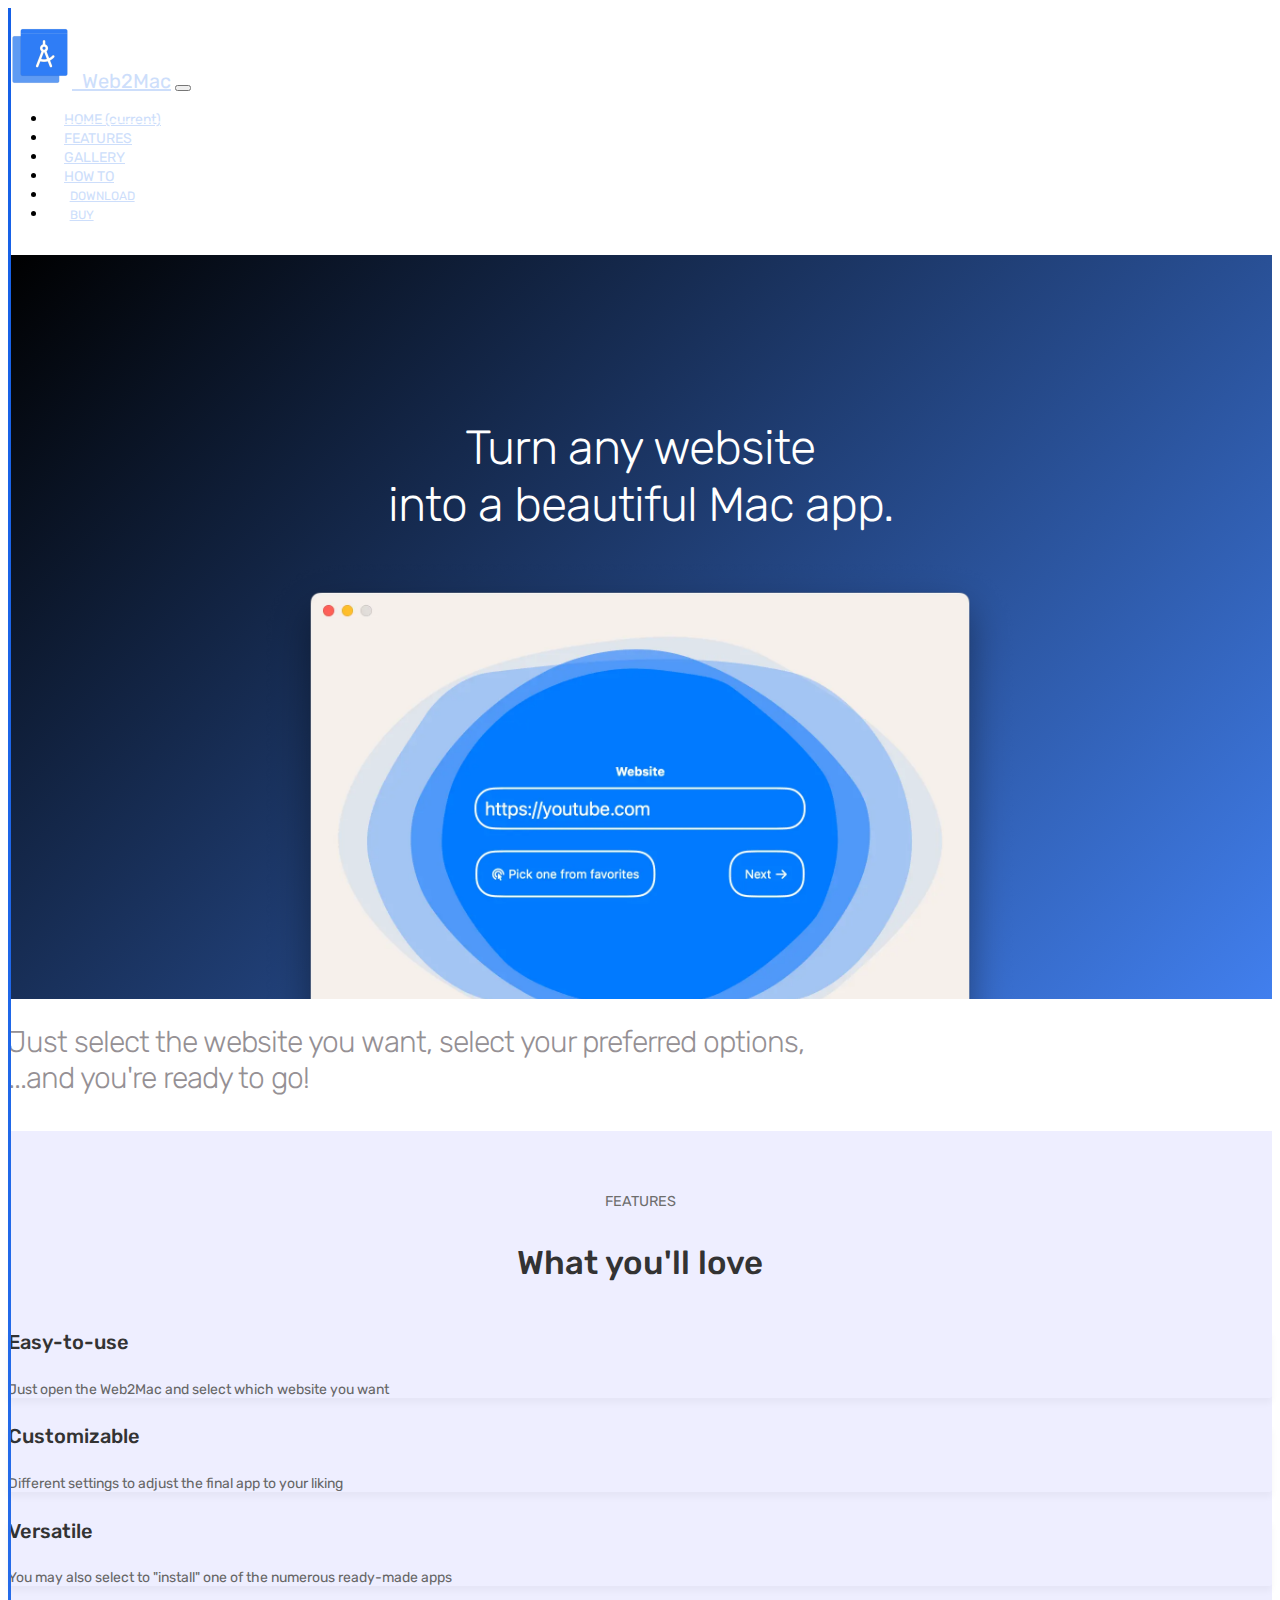
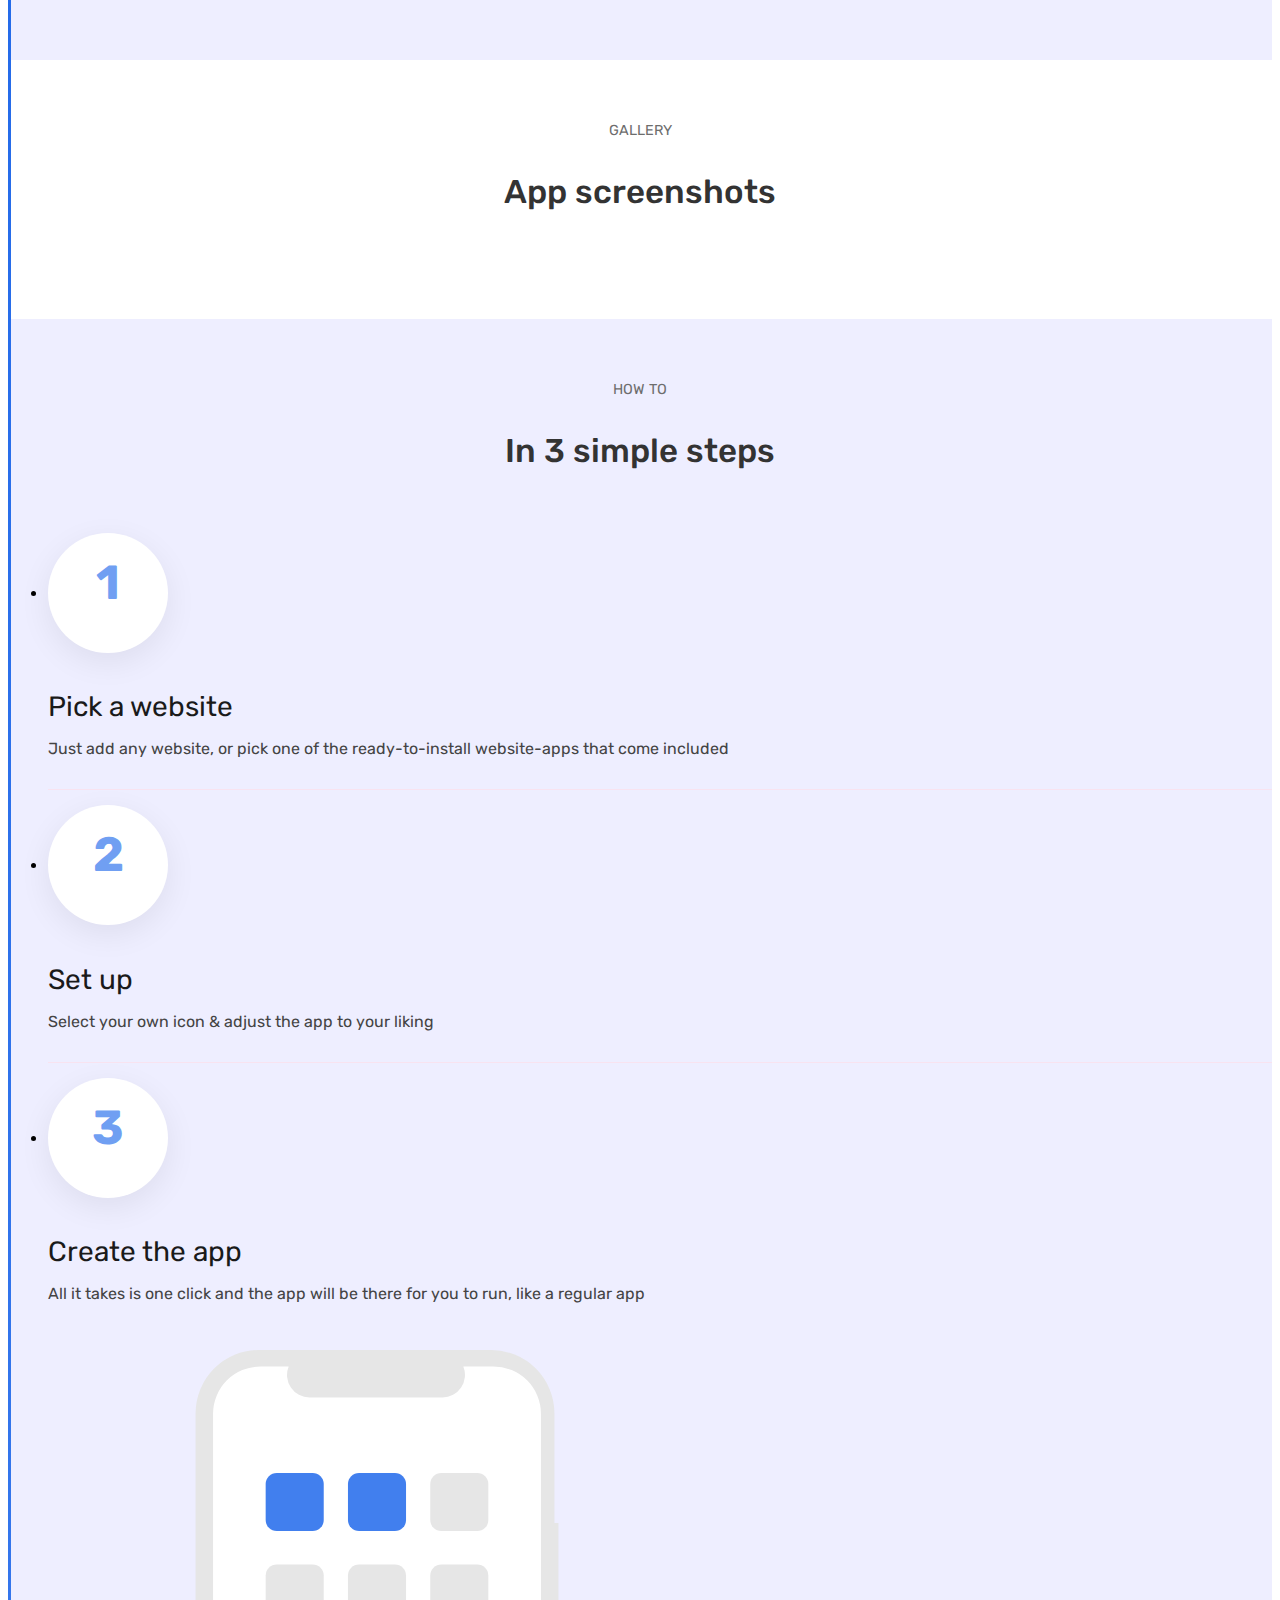
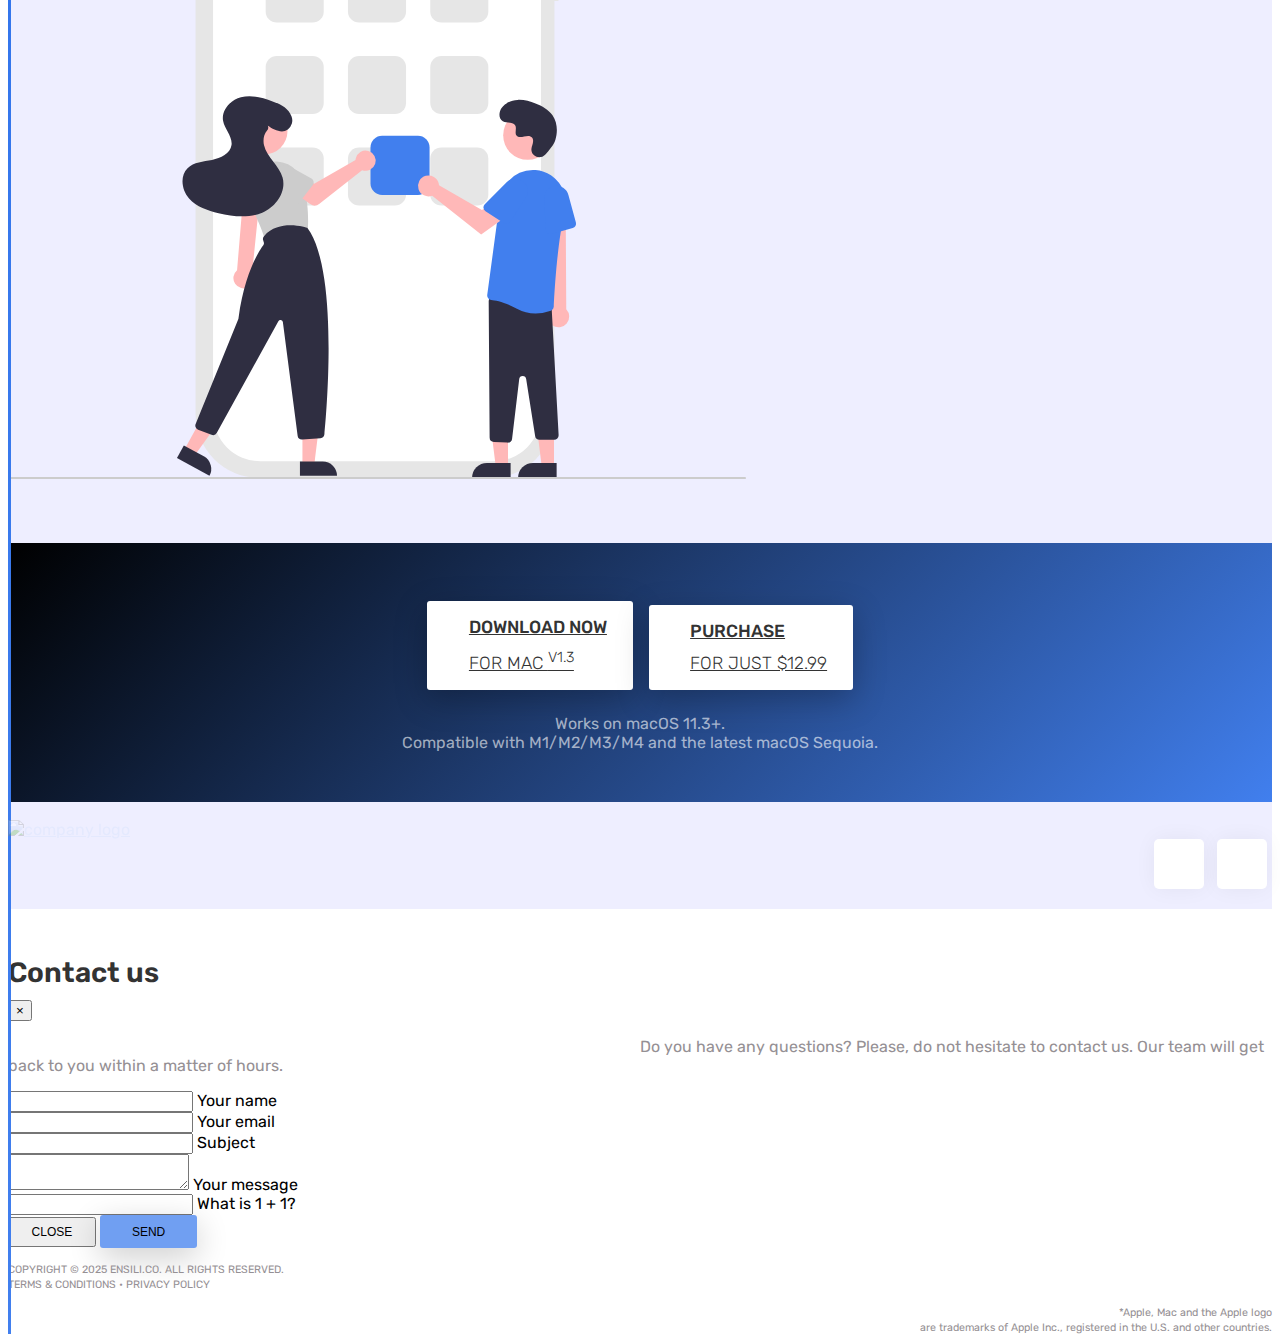
==== commit 89f9575c: "update" ====
--- a/index.html
+++ b/index.html
@@ -1,15 +1,15 @@
-<!doctype html><html lang="en"><title>Web2Mac | Turn any website into a Mac app</title><script type="application/ld+json">{
-          "@context": "https://schema.org",
-          "@type": "SoftwareApplication",
-          "image": "https://web2mac.app/images/logo.png",
-          "name": "Web2Mac",
-          "operatingSystem": "macOS",
-          "description" : "Any website can find its way into your dock, as a Mac app.",
-          "downloadURL" : "https://web2mac.app/download",
-          "applicationCategory": "UtilitiesApplication",
-          "offers": {
-            "@type": "Offer",
-            "price": "12.99",
-            "priceCurrency": "USD"
-          }
-        }</script><meta charset="utf-8"><meta name="viewport" content="width=device-width,initial-scale=1,shrink-to-fit=no"><meta name="description" content="Any website can find its way into your dock, as a Mac app."><meta name="keywords" content="website to app conversion,website to mac app"><link rel="canonical" href="https://web2mac.app"><meta property="og:type" content="website"><meta property="og:url" content="https://web2mac.app"><meta property="og:title" content="Web2Mac | Turn any website into a Mac app"><meta property="og:description" content="Any website can find its way into your dock, as a Mac app."><meta property="og:image" content="https://web2mac.app/images/thumbshot.png"><meta property="twitter:card" content="summary_large_image"><meta property="twitter:url" content="https://web2mac.app"><meta property="twitter:title" content="Web2Mac | Turn any website into a Mac app"><meta property="twitter:description" content="Any website can find its way into your dock, as a Mac app."><meta property="twitter:image" content="https://web2mac.app/images/thumbshot.png"><link rel="apple-touch-icon" sizes="57x57" href="favico/apple-icon-57x57.png"><link rel="apple-touch-icon" sizes="60x60" href="favico/apple-icon-60x60.png"><link rel="apple-touch-icon" sizes="72x72" href="favico/apple-icon-72x72.png"><link rel="apple-touch-icon" sizes="76x76" href="favico/apple-icon-76x76.png"><link rel="apple-touch-icon" sizes="114x114" href="favico/apple-icon-114x114.png"><link rel="apple-touch-icon" sizes="120x120" href="favico/apple-icon-120x120.png"><link rel="apple-touch-icon" sizes="144x144" href="favico/apple-icon-144x144.png"><link rel="apple-touch-icon" sizes="152x152" href="favico/apple-icon-152x152.png"><link rel="apple-touch-icon" sizes="180x180" href="favico/apple-icon-180x180.png"><link rel="icon" type="image/png" sizes="192x192" href="favico/android-icon-192x192.png"><link rel="icon" type="image/png" sizes="32x32" href="favico/favicon-32x32.png"><link rel="icon" type="image/png" sizes="96x96" href="favico/favicon-96x96.png"><link rel="icon" type="image/png" sizes="16x16" href="favico/favicon-16x16.png"><link rel="manifest" href="manifest.json"><meta name="msapplication-TileColor" content="#ffffff"><meta name="msapplication-TileImage" content="favico/ms-icon-144x144.png"><meta name="theme-color" content="#ffffff"><link rel="dns-prefetch" href="//fonts.googleapis.com"><link href="https://fonts.googleapis.com/css?family=Rubik:300,400,500&display=swap" rel="stylesheet"><link href="https://cdn.jsdelivr.net/combine/npm/bootstrap@4.5.3/dist/css/bootstrap.min.css,npm/aos@2.3.4/dist/aos.css,gh/enSili-co/web2mac@0.14/css/style.min.css" rel="stylesheet"><link href="https://cdn.jsdelivr.net/gh/enSili-co/web2mac@0.14/css/themify-icons.css" rel="stylesheet"><style>.img-holder{padding-bottom:35%}.img-holder img{width:60.5%}</style><script async src="https://cdn.paddle.com/paddle/paddle.js" onload="Paddle.Setup({vendor:8559})"></script><script async src="https://www.googletagmanager.com/gtag/js?id=G-Z29J5KGBN7"></script><script>function gtag(){dataLayer.push(arguments)}window.dataLayer=window.dataLayer||[],gtag("js",new Date),gtag("config","G-Z29J5KGBN7")</script><body data-spy="scroll" data-target="#navbar" data-offset="50" data-aos-easing="ease-out-back" data-aos-duration="1000" data-aos-delay="0" data-aos-once="true"><div class="nav-menu fixed-top"><div class="container"><div class="row"><div class="col-md-12"><nav class="navbar navbar-dark navbar-expand-lg"><a class="navbar-brand" href="index.html"><img width="64" src="https://cdn.jsdelivr.net/gh/enSili-co/web2mac@0.14/images/logo.png" class="img-fluid" alt="logo">&nbsp;&nbsp;Web2Mac</a> <button class="navbar-toggler" type="button" data-toggle="collapse" data-target="#navbar" aria-controls="navbar" aria-expanded="false" aria-label="Toggle navigation"><span class="navbar-toggler-icon"></span></button><div class="collapse navbar-collapse" id="navbar"><ul class="navbar-nav ml-auto"><li class="nav-item"><a class="nav-link active" href="#home">HOME <span class="sr-only">(current)</span></a><li class="nav-item"><a class="nav-link" href="#features">FEATURES</a><li class="nav-item"><a class="nav-link" href="#gallery">GALLERY</a><li class="nav-item"><a class="nav-link" href="#how-to">HOW TO</a><li class="nav-item"><a href="/download" class="btn btn-outline-light my-3 my-sm-0 ml-lg-3">Download</a><li class="nav-item"><a class="btn btn-outline-light my-3 my-sm-0 ml-lg-3" onclick="doBuy()" href="#">Buy</a></ul></div></nav></div></div></div></div><header class="bg-gradient" id="home"><div class="container mt-5 jumbo"><h1>Turn any website<br>into a beautiful Mac app.</h1></div><div class="img-holder mt-3"><picture><source srcset="https://cdn.jsdelivr.net/gh/enSili-co/web2mac@0.14/images/header.webp" type="image/webp"><source srcset="https://cdn.jsdelivr.net/gh/enSili-co/web2mac@0.14/images/header.png" type="image/png"><img src="https://cdn.jsdelivr.net/gh/enSili-co/web2mac@0.14/images/header.png" alt="screenshot image "></picture></div></header><div class="client-logos my-5 text-center"><div class="container text-center"><h2 class="middleman" data-aos="fade-down" data-aos-once="true" data-aos-duration="1200">Just select the website you want, select your preferred options,<br>...and you're ready to go!</h2><br><span class="ti-arrow-down gradient-fill" style="font-size:4em"></span></div></div><div class="section light-bg" id="features"><div class="container"><div class="section-title"><small>FEATURES</small><h3>What you'll love</h3></div><div class="row"><div class="col-12 col-lg-4"><div class="card features"><div class="card-body"><div class="media"><span class="ti-face-smile gradient-fill ti-3x mr-3"></span><div class="media-body"><h4 class="card-title">Easy-to-use</h4><p class="card-text">Just open the Web2Mac and select which website you want</div></div></div></div></div><div class="col-12 col-lg-4"><div class="card features"><div class="card-body"><div class="media"><span class="ti-settings gradient-fill ti-3x mr-3"></span><div class="media-body"><h4 class="card-title">Customizable</h4><p class="card-text">Different settings to adjust the final app to your liking</div></div></div></div></div><div class="col-12 col-lg-4"><div class="card features"><div class="card-body"><div class="media"><span class="ti-gallery gradient-fill ti-3x mr-3"></span><div class="media-body"><h4 class="card-title">Versatile</h4><p class="card-text">You may also select to "install" one of the numerous ready-made apps</div></div></div></div></div></div></div></div><div class="section" id="gallery" style="padding:40px 0"><div class="container"><div class="section-title"><small>GALLERY</small><h3>App screenshots</h3></div><div class="img-gallery owl-carousel owl-theme"><picture><source srcset="https://cdn.jsdelivr.net/gh/enSili-co/web2mac@0.14/images/screenshot1.webp" type="image/webp"><source srcset="https://cdn.jsdelivr.net/gh/enSili-co/web2mac@0.14/images/screenshot1.png" type="image/png"><img loading="lazy" src="https://cdn.jsdelivr.net/gh/enSili-co/web2mac@0.14/images/screenshot1.png" data-src="https://cdn.jsdelivr.net/gh/enSili-co/web2mac@0.14/images/screenshot1.png" alt="screenshot image 1"></picture><picture><source srcset="https://cdn.jsdelivr.net/gh/enSili-co/web2mac@0.14/images/screenshot2.webp" type="image/webp"><source srcset="https://cdn.jsdelivr.net/gh/enSili-co/web2mac@0.14/images/screenshot2.png" type="image/png"><img loading="lazy" src="https://cdn.jsdelivr.net/gh/enSili-co/web2mac@0.14/images/screenshot2.png" data-src="https://cdn.jsdelivr.net/gh/enSili-co/web2mac@0.14/images/screenshot2.png" alt="screenshot image 2"></picture><picture><source srcset="https://cdn.jsdelivr.net/gh/enSili-co/web2mac@0.14/images/screenshot3.webp" type="image/webp"><source srcset="https://cdn.jsdelivr.net/gh/enSili-co/web2mac@0.14/images/screenshot3.png" type="image/png"><img loading="lazy" src="https://cdn.jsdelivr.net/gh/enSili-co/web2mac@0.14/images/screenshot3.png" data-src="https://cdn.jsdelivr.net/gh/enSili-co/web2mac@0.14/images/screenshot3.png" alt="screenshot image 3"></picture></div></div></div><div class="section light-bg" id="how-to" style="overflow-x:hidden"><div class="container"><div class="section-title"><small>HOW TO</small><h3>In 3 simple steps</h3></div><div class="row"><div class="col-md-8 d-flex align-items-center"><ul class="list-unstyled ui-steps"><li class="media" data-aos="fade-right" data-aos-once="true"><div class="circle-icon mr-4">1</div><div class="media-body"><h4 class="howtolist">Pick a website</h4><p class="howtodescription">Just add any website, or pick one of the ready-to-install website-apps that come included</div><li class="media my-4" data-aos="fade-left" data-aos-once="true"><div class="circle-icon mr-4">2</div><div class="media-body"><h4 class="howtolist">Set up</h4><p class="howtodescription">Select your own icon & adjust the app to your liking</div><li class="media" data-aos="fade-right" data-aos-once="true"><div class="circle-icon mr-4">3</div><div class="media-body"><h4 class="howtolist">Create the app</h4><p class="howtodescription">All it takes is one click and the app will be there for you to run, like a regular app</div></ul></div><div class="col-md-4 d-none d-sm-block"><svg xmlns="http://www.w3.org/2000/svg" data-name="Layer 1" width="738" height="729.04651" viewBox="0 0 738 729.04651" xmlns:xlink="http://www.w3.org/1999/xlink"><path d="M781.44466,258.424h-3.99878V148.87868a63.40186,63.40186,0,0,0-63.4018-63.40193H481.95735a63.40186,63.40186,0,0,0-63.402,63.4017v600.9744a63.40189,63.40189,0,0,0,63.4018,63.40191H714.04378a63.40187,63.40187,0,0,0,63.402-63.40167V336.40024h3.99878Z" transform="translate(-231 -85.47675)" fill="#e6e6e6"/><path d="M763.95107,149.32105v600.09a47.35073,47.35073,0,0,1-47.35,47.35h-233.2a47.35085,47.35085,0,0,1-47.35-47.35v-600.09a47.35089,47.35089,0,0,1,47.35-47.35h28.29a22.50661,22.50661,0,0,0,20.83,30.99h132.96a22.50674,22.50674,0,0,0,20.83-30.99h30.29A47.35088,47.35088,0,0,1,763.95107,149.32105Z" transform="translate(-231 -85.47675)" fill="#fff"/><path d="M535.60344,266.51629h-35.8121a11.14181,11.14181,0,0,1-11.12921-11.12921V219.57515a11.1418,11.1418,0,0,1,11.12921-11.12921h35.8121a11.1418,11.1418,0,0,1,11.1292,11.12921v35.81193A11.1418,11.1418,0,0,1,535.60344,266.51629Z" transform="translate(-231 -85.47675)" fill="#417fee"/><path d="M617.90712,266.51629H582.095a11.1418,11.1418,0,0,1-11.12921-11.12921V219.57515A11.1418,11.1418,0,0,1,582.095,208.44594h35.8121a11.1418,11.1418,0,0,1,11.1292,11.12921v35.81193A11.1418,11.1418,0,0,1,617.90712,266.51629Z" transform="translate(-231 -85.47675)" fill="#417fee"/><path d="M700.2108,266.51629H664.3987a11.1418,11.1418,0,0,1-11.12921-11.12921V219.57515a11.1418,11.1418,0,0,1,11.12921-11.12921h35.8121A11.1418,11.1418,0,0,1,711.34,219.57515v35.81193A11.1418,11.1418,0,0,1,700.2108,266.51629Z" transform="translate(-231 -85.47675)" fill="#e6e6e6"/><path d="M535.60344,358.025h-35.8121a11.1418,11.1418,0,0,1-11.12921-11.12921V311.08384a11.14181,11.14181,0,0,1,11.12921-11.12921h35.8121a11.1418,11.1418,0,0,1,11.1292,11.12921v35.81193A11.1418,11.1418,0,0,1,535.60344,358.025Z" transform="translate(-231 -85.47675)" fill="#e6e6e6"/><path d="M617.90712,358.025H582.095a11.1418,11.1418,0,0,1-11.12921-11.12921V311.08384A11.1418,11.1418,0,0,1,582.095,299.95463h35.8121a11.1418,11.1418,0,0,1,11.1292,11.12921v35.81193A11.1418,11.1418,0,0,1,617.90712,358.025Z" transform="translate(-231 -85.47675)" fill="#e6e6e6"/><path d="M700.2108,358.025H664.3987a11.1418,11.1418,0,0,1-11.12921-11.12921V311.08384a11.1418,11.1418,0,0,1,11.12921-11.12921h35.8121A11.1418,11.1418,0,0,1,711.34,311.08384v35.81193A11.1418,11.1418,0,0,1,700.2108,358.025Z" transform="translate(-231 -85.47675)" fill="#e6e6e6"/><path d="M535.60344,449.51629h-35.8121a11.14181,11.14181,0,0,1-11.12921-11.12921V402.57515a11.1418,11.1418,0,0,1,11.12921-11.12921h35.8121a11.1418,11.1418,0,0,1,11.1292,11.12921v35.81193A11.1418,11.1418,0,0,1,535.60344,449.51629Z" transform="translate(-231 -85.47675)" fill="#e6e6e6"/><path d="M617.90712,449.51629H582.095a11.1418,11.1418,0,0,1-11.12921-11.12921V402.57515A11.1418,11.1418,0,0,1,582.095,391.44594h35.8121a11.1418,11.1418,0,0,1,11.1292,11.12921v35.81193A11.1418,11.1418,0,0,1,617.90712,449.51629Z" transform="translate(-231 -85.47675)" fill="#e6e6e6"/><path d="M700.2108,449.51629H664.3987a11.1418,11.1418,0,0,1-11.12921-11.12921V402.57515a11.1418,11.1418,0,0,1,11.12921-11.12921h35.8121A11.1418,11.1418,0,0,1,711.34,402.57515v35.81193A11.1418,11.1418,0,0,1,700.2108,449.51629Z" transform="translate(-231 -85.47675)" fill="#e6e6e6"/><path d="M535.60344,541.025h-35.8121a11.1418,11.1418,0,0,1-11.12921-11.12921V494.08384a11.14181,11.14181,0,0,1,11.12921-11.12921h35.8121a11.1418,11.1418,0,0,1,11.1292,11.12921v35.81193A11.1418,11.1418,0,0,1,535.60344,541.025Z" transform="translate(-231 -85.47675)" fill="#e6e6e6"/><path d="M617.90712,541.025H582.095a11.1418,11.1418,0,0,1-11.12921-11.12921V494.08384A11.1418,11.1418,0,0,1,582.095,482.95463h35.8121a11.1418,11.1418,0,0,1,11.1292,11.12921v35.81193A11.1418,11.1418,0,0,1,617.90712,541.025Z" transform="translate(-231 -85.47675)" fill="#e6e6e6"/><path d="M700.2108,541.025H664.3987a11.1418,11.1418,0,0,1-11.12921-11.12921V494.08384a11.1418,11.1418,0,0,1,11.12921-11.12921h35.8121A11.1418,11.1418,0,0,1,711.34,494.08384v35.81193A11.1418,11.1418,0,0,1,700.2108,541.025Z" transform="translate(-231 -85.47675)" fill="#e6e6e6"/><path d="M640.94146,530.4129h-35.812a11.64255,11.64255,0,0,1-11.62939-11.62939v-35.812a11.64246,11.64246,0,0,1,11.62939-11.62891h35.812a11.64224,11.64224,0,0,1,11.62915,11.62891v35.812A11.64234,11.64234,0,0,1,640.94146,530.4129Z" transform="translate(-231 -85.47675)" fill="#417fee"/><path d="M471.496,622.82844a10.342,10.342,0,0,0,3.69829-15.421l7.73338-75.61094H466.215l-6.14591,73.83019A10.3981,10.3981,0,0,0,471.496,622.82844Z" transform="translate(-231 -85.47675)" fill="#ffb8b8"/><circle cx="255.84119" cy="380.94671" r="23.64504" fill="#ffb8b8"/><path d="M491.29262,575.82991a4.32432,4.32432,0,0,1-4.16765-3.1758c-1.89438-6.88278-6.82308-18.51986-14.64882-34.58971a28.65183,28.65183,0,0,1,16.27057-39.55789h0a28.63888,28.63888,0,0,1,36.80115,18.24393c6.0658,19.01719,5.773,39.38819,5.3654,47.26282a4.34283,4.34283,0,0,1-3.40214,4.00971l-35.28941,7.70634A4.31078,4.31078,0,0,1,491.29262,575.82991Z" transform="translate(-231 -85.47675)" fill="#ccc"/><polygon points="294.466 714.884 306.269 714.883 311.884 669.359 294.464 669.36 294.466 714.884" fill="#ffb8b8"/><path d="M522.93733,796.98753h37.09374a0,0,0,0,1,0,0v14.33167a0,0,0,0,1,0,0H537.269a14.33167,14.33167,0,0,1-14.33167-14.33167v0A0,0,0,0,1,522.93733,796.98753Z" transform="translate(852.00511 1522.80528) rotate(179.99738)" fill="#2f2e41"/><polygon points="176.447 699.587 186.79 705.273 213.644 668.087 198.379 659.695 176.447 699.587" fill="#ffb8b8"/><path d="M401.10879,788.93951h37.09375a0,0,0,0,1,0,0v14.33167a0,0,0,0,1,0,0H415.44044a14.33165,14.33165,0,0,1-14.33165-14.33165v0A0,0,0,0,1,401.10879,788.93951Z" transform="translate(172.861 1610.43142) rotate(-151.19904)" fill="#2f2e41"/><path d="M524.91492,775.09208a4.33167,4.33167,0,0,1-4.292-3.77467L505.86247,657.57526a2.4068,2.4068,0,0,0-4.49435-.85271L439.85251,768.32964a4.3558,4.3558,0,0,1-5.336,1.95832L421.108,765.17923a4.33179,4.33179,0,0,1-2.47022-5.68128l42.61335-104.682a3.33683,3.33683,0,0,0,.21764-.8292c5.77177-44.67273,20.457-67.39033,24.82022-73.28878a3.35482,3.35482,0,0,0,.47736-3.05452l-.59981-1.79943a4.32994,4.32994,0,0,1,.83367-4.21372c15.72223-17.90783,43.12549-8.136,43.40048-8.03539l.13726.05076.086.11752c30.72713,42.14,19.36622,179.00964,16.77683,206.019a4.32027,4.32027,0,0,1-3.97985,3.89877l-18.16966,1.39893C525.13844,775.08832,525.02633,775.09208,524.91492,775.09208Z" transform="translate(-231 -85.47675)" fill="#2f2e41"/><path d="M578.7642,493.88965a10.13308,10.13308,0,0,0-.23037,1.579l-41.35538,23.85776-10.052-5.78677-10.716,14.02882L533.21,539.54211a7.70167,7.70167,0,0,0,9.24024-.22512l42.6445-33.64254a10.10562,10.10562,0,1,0-6.33049-11.7848Z" transform="translate(-231 -85.47675)" fill="#ffb8b8"/><path d="M535.7959,520.45634,522.43,537.77923a4.3322,4.3322,0,0,1-6.55018.35878l-15.13115-15.71252a12.03133,12.03133,0,0,1,14.755-19.00779l18.97778,10.61169a4.3322,4.3322,0,0,1,1.31446,6.42695Z" transform="translate(-231 -85.47675)" fill="#ccc"/><path d="M483.99133,550.55265l-21.53172-3.88793a4.33221,4.33221,0,0,1-3.33464-5.64922l6.98015-20.66671a12.03133,12.03133,0,0,1,23.667,4.34515l-.681,21.73247a4.3322,4.3322,0,0,1-5.09977,4.12624Z" transform="translate(-231 -85.47675)" fill="#ccc"/><path d="M490.58363,460.98481c6.07728,4.15938,14.05689,8.435,20.2639,4.00558a11.29522,11.29522,0,0,0,3.707-13.02047c-2.97212-8.4993-11.138-12.2411-18.94654-15.10926-10.15117-3.72861-21.20429-6.69488-31.68372-4.02464S444.1834,445.65244,446.07514,456.3c1.52129,8.56253,9.59817,15.68722,8.45156,24.30792-1.154,8.676-10.91111,13.24287-19.52511,14.79349s-18.25326,2.04884-24.44381,8.23614c-7.89716,7.893-5.9251,22.00094,1.50581,30.33441s18.64456,12.111,29.51059,14.67893c14.39682,3.40241,29.96811,5.19052,43.64145-.45612s24.31376-20.84675,20.35281-35.1c-1.6731-6.02056-5.61442-11.10875-9.42349-16.06227s-7.66612-10.13345-9.1191-16.21089c-1.21082-5.06453-.31464-10.94469,3.04389-14.74367a4.27156,4.27156,0,0,0,.57223-4.993Z" transform="translate(-231 -85.47675)" fill="#2f2e41"/><polygon points="500 716.459 487.74 716.459 481.908 669.171 500.002 669.171 500 716.459" fill="#ffb8b8"/><path d="M478.98321,712.95555h23.64387a0,0,0,0,1,0,0v14.88687a0,0,0,0,1,0,0H464.09635a0,0,0,0,1,0,0v0A14.88686,14.88686,0,0,1,478.98321,712.95555Z" fill="#2f2e41"/><polygon points="546 716.459 533.74 716.459 527.908 669.171 546.002 669.171 546 716.459" fill="#ffb8b8"/><path d="M524.98321,712.95555h23.64387a0,0,0,0,1,0,0v14.88687a0,0,0,0,1,0,0H510.09635a0,0,0,0,1,0,0v0A14.88686,14.88686,0,0,1,524.98321,712.95555Z" fill="#2f2e41"/><path d="M775.50276,661.09729a10.7427,10.7427,0,0,1-2.06222-16.343L765.368,530.19642l23.253,2.25509.63868,112.18665a10.80091,10.80091,0,0,1-13.757,16.45913Z" transform="translate(-231 -85.47675)" fill="#ffb8b8"/><path d="M730.421,778.113l-13.49634-.64356a4.499,4.499,0,0,1-4.28589-4.46289l-.94189-136.55664a4.50111,4.50111,0,0,1,5.14648-4.48535l53.99366,7.83789a4.47382,4.47382,0,0,1,3.85351,4.41992l6.94434,126.53418a4.50047,4.50047,0,0,1-4.5,4.53418H762.58479a4.47888,4.47888,0,0,1-4.44531-3.80078l-8.97705-57.06738a3.5,3.5,0,0,0-6.93287.12793l-7.12622,59.60254a4.5171,4.5171,0,0,1-4.46875,3.96582Q730.52839,778.1189,730.421,778.113Z" transform="translate(-231 -85.47675)" fill="#2f2e41"/><path d="M739.922,644.22827c-11.89942-6.61133-21.197-8.34863-25.67993-8.7959a4.418,4.418,0,0,1-3.05347-1.67285,4.47791,4.47791,0,0,1-.93115-3.40137l12.9375-96.05078a33.21917,33.21917,0,0,1,19.36352-25.957,32.30589,32.30589,0,0,1,31.39551,2.46094q.665.44238,1.30518.90332a33.17817,33.17817,0,0,1,12.63647,34.57324c-7.93359,32.45508-10.65869,85.66211-11.12451,95.999a4.46544,4.46544,0,0,1-2.918,4.00488,45.08471,45.08471,0,0,1-15.22583,2.71094A38.12461,38.12461,0,0,1,739.922,644.22827Z" transform="translate(-231 -85.47675)" fill="#417fee"/><path d="M770.63178,568.68944a4.4817,4.4817,0,0,1-1.85872-3.40066l-1.70384-30.87614a12.39862,12.39862,0,0,1,24.34642-3.92684l7.48456,27.6049a4.50507,4.50507,0,0,1-3.16561,5.52077L774.444,569.384A4.48288,4.48288,0,0,1,770.63178,568.68944Z" transform="translate(-231 -85.47675)" fill="#417fee"/><circle cx="519.74361" cy="385.27072" r="24.56103" fill="#ffb8b8"/><path d="M661.73989,519.00209a10.52582,10.52582,0,0,1,.23929,1.64013l42.95745,24.782,10.44142-6.01094,11.13116,14.57228L704.17207,569.9061l-49.00791-38.66269a10.49579,10.49579,0,1,1,6.57573-12.24132Z" transform="translate(-231 -85.47675)" fill="#ffb8b8"/><path d="M706.47091,543.31688a4.48168,4.48168,0,0,1,1.29315-3.65337l21.8634-21.86849a12.39863,12.39863,0,0,1,19.16808,15.51623l-15.57,23.9922a4.50508,4.50508,0,0,1-6.22447,1.32511L708.49681,546.62A4.48287,4.48287,0,0,1,706.47091,543.31688Z" transform="translate(-231 -85.47675)" fill="#417fee"/><path d="M768.12421,490.179c-4.582,4.88078-13.09132,2.26067-13.68835-4.40717a8.05557,8.05557,0,0,1,.01013-1.5557c.30826-2.95357,2.01461-5.635,1.60587-8.7536a4.59045,4.59045,0,0,0-.8401-2.14891c-3.65125-4.88934-12.22228,2.18687-15.6682-2.2393-2.113-2.714.3708-6.98712-1.25066-10.0205-2.14005-4.00358-8.47881-2.0286-12.45387-4.22116-4.42276-2.43948-4.15822-9.22524-1.24686-13.35269,3.55052-5.03359,9.77572-7.71951,15.92335-8.10661s12.25292,1.27475,17.9923,3.51145c6.52108,2.54134,12.98768,6.05351,17.00066,11.78752,4.88022,6.97317,5.34986,16.34794,2.90917,24.50175C776.933,480.13416,771.86587,486.19335,768.12421,490.179Z" transform="translate(-231 -85.47675)" fill="#2f2e41"/><path d="M968,814.52325H232a1,1,0,0,1,0-2H968a1,1,0,0,1,0,2Z" transform="translate(-231 -85.47675)" fill="#ccc"/></svg></div></div></div></div><div class="section bg-gradient" style="padding:2px 0!important"><div class="container"><div class="call-to-action"><div class="my-4"><a href="/download" class="btn btn-light magicbutton" style="display:inline-flex"><i class="ti-apple ti-4x" style="margin-right:1rem;vertical-align:text-bottom"></i><div style="text-align:left;font-size:1.25em"><span class="upper">DOWNLOAD NOW</span><br><span class="lower">FOR MAC&nbsp;<sup>v1.3</sup></span></div></a><a class="btn btn-light magicbutton" style="display:inline-flex" onclick="doBuy()" href="#"><i class="ti-shopping-cart ti-4x" style="margin-right:1rem;vertical-align:text-bottom"></i><div style="text-align:left;font-size:1.25em"><span class="upper">PURCHASE</span><br><span class="lower">FOR JUST $12.99</span></div></a></div><p class="text-primary">Works on macOS 11.3+.<br>Compatible with M1/M2 and the latest macOS Sonoma.</div></div></div><div class="light-bg py-5" id="contactbar"><div class="container"><div class="row"><div class="col-lg-6 text-center text-lg-left"><a href="https://ensili.co"><picture><source srcset="https://cdn.jsdelivr.net/gh/enSili-co/web2mac@0.14/images/ensilico.webp" type="image/webp"><source srcset="https://cdn.jsdelivr.net/gh/enSili-co/web2mac@0.14/images/ensilico.png" type="image/png"><img width="200" src="https://cdn.jsdelivr.net/gh/enSili-co/web2mac@0.14/images/ensilico.png" alt="company logo"></picture></a></div><div class="col-lg-6"><div class="social-icons"><a href="https://twitter.com/ensili_co" rel="noreferrer" aria-label="Twitter" target="_blank" class="twitter"><span class="ti-twitter-alt"></span></a> <a href="https://github.com/enSili-co/web2mac" rel="noreferrer" aria-label="GitHub" target="_blank" class="github"><span class="ti-github"></span></a></div></div></div></div></div><div id="contact" class="modal fade" tabindex="-1"><div class="modal-dialog modal-dialog-centered modal-dialog-scrollable"><div class="modal-content"><div class="modal-header"><h5 class="modal-title" style="font-weight:600">Contact us</h5><button type="button" class="close" data-dismiss="modal" aria-label="Close"><span aria-hidden="true">&times;</span></button></div><div class="modal-body"><p class="text-left w-responsive mx-auto mb-5"><picture><source srcset="https://cdn.jsdelivr.net/gh/enSili-co/web2mac@0.14/images/contactus.webp" type="image/webp"><source srcset="https://cdn.jsdelivr.net/gh/enSili-co/web2mac@0.14/images/contactus.png" type="image/png"><img loading="lazy" class="float-left" width="50%" src="https://cdn.jsdelivr.net/gh/enSili-co/web2mac@0.14/images/contactus.png" data-src="https://cdn.jsdelivr.net/gh/enSili-co/web2mac@0.14/images/contactus.png" alt="contact us"></picture>Do you have any questions? Please, do not hesitate to contact us. Our team will get back to you within a matter of hours.<div class="row"><div class="col-md-12"><form id="coform" name="coform" action="#" method="POST"><div class="row"><div class="col-md-6"><div class="md-form mb-0"><input id="name" name="name" class="form-control"> <label for="name" class="">Your name</label></div></div><div class="col-md-6"><div class="md-form mb-0"><input id="email" name="email" class="form-control"> <label for="email" class="">Your email</label></div></div></div><div class="row"><div class="col-md-12"><div class="md-form mb-0"><input id="subject" name="subject" class="form-control"> <label for="subject" class="">Subject</label></div></div></div><div class="row"><div class="col-md-12"><div class="md-form"><textarea type="text" id="message" name="message" rows="2" class="form-control md-textarea"></textarea> <label for="message">Your message</label></div></div></div><div class="row"><div class="col-md-12"><div class="md-form mb-0"><input id="whatis" name="whatis" class="form-control"> <label id="whatis-label" for="whatis" class="">What is</label></div></div></div></form></div></div></div><div class="modal-footer"><button type="button" class="btn btn-secondary" data-dismiss="modal">Close</button> <button id="sendButton" type="button" class="btn btn-primary" onclick="sendEmail()">Send</button>&nbsp;<span id="sending" class="rotating"><i class="ti-reload"></i></span><span id="sent"><i class="ti-check"></i></span></div></div></div></div><script>window.addEventListener("load",function(n){window.num1=Math.floor(3*Math.random())+1,window.num2=Math.floor(3*Math.random())+1,document.getElementById("whatis-label").textContent=`What is ${num1} + ${num2}?`,window.numSum=window.num1+window.num2}),window.sendEmail=function(){window.numSum==parseInt($("#whatis").val())?($("#whatis").removeClass("has-error"),$("#sending").css("display","inline-block"),$("#sendButton").css("display","none"),$.ajax({type:"post",url:"liam.php",data:$("form").serialize()+"&validated=1",success:function(){$("#sending").css("display","none"),$("#sent").css("display","inline-block")}})):$("#whatis").addClass("has-error")}</script><footer class="my-5 text-center"><div class="container" style="text-align:left"><div class="row"><div class="col-lg-6"><p class="mb-2 copyrightable"><small>COPYRIGHT © 2024 ENSILI.CO. ALL RIGHTS RESERVED.<br><a href="/tos.html">TERMS &amp; CONDITIONS</a> &bull; <a href="/privacy.html">PRIVACY POLICY</a></small></div><div class="col-lg-6 trademarks" style="text-align:right"><small>*Apple, Mac and the Apple logo<br>are trademarks of Apple Inc., registered in the U.S. and other countries.</small></div></div></div></footer><script src="https://cdn.jsdelivr.net/combine/npm/jquery@3.5.1/dist/jquery.min.js,npm/bootstrap@4.5.3/dist/js/bootstrap.bundle.min.js,npm/owl.carousel@2.3.4/dist/owl.carousel.min.js,npm/aos@2.3.4/dist/aos.min.js,gh/enSili-co/web2mac@0.14/js/script.min.js" crossorigin="anonymous"></script><script>function doBuy(){Paddle.Checkout.open({product:875488,successCallback:function(c){dataLayer.push({event:"checkoutSuccess"})},closeCallback:function(c){dataLayer.push({event:"checkoutClose"})}})}</script>+<!doctype html><html lang="en"><title>Web2Mac | Turn any website into a Mac app</title><script type="application/ld+json">{
+          "@context": "https://schema.org",
+          "@type": "SoftwareApplication",
+          "image": "https://ensili.co/app/web2mac/images/logo.png",
+          "name": "Web2Mac",
+          "operatingSystem": "macOS",
+          "description" : "Any website can find its way into your dock, as a Mac app.",
+          "downloadURL" : "https://ensili.co/download/web2mac/web2mac-1.3.zip",
+          "applicationCategory": "UtilitiesApplication",
+          "offers": {
+            "@type": "Offer",
+            "price": "12.99",
+            "priceCurrency": "USD"
+          }
+        }</script><meta charset="utf-8"><meta name="viewport" content="width=device-width,initial-scale=1,shrink-to-fit=no"><meta name="description" content="Any website can find its way into your dock, as a Mac app."><meta name="keywords" content="website to app conversion,website to mac app"><link rel="canonical" href="https://ensili.co/app/web2mac"><meta property="og:type" content="website"><meta property="og:url" content="https://ensili.co/app/web2mac"><meta property="og:title" content="Web2Mac | Turn any website into a Mac app"><meta property="og:description" content="Any website can find its way into your dock, as a Mac app."><meta property="og:image" content="https://ensili.co/app/web2mac/images/thumbshot.png"><meta property="twitter:card" content="summary_large_image"><meta property="twitter:url" content="https://ensili.co/app/web2mac"><meta property="twitter:title" content="Web2Mac | Turn any website into a Mac app"><meta property="twitter:description" content="Any website can find its way into your dock, as a Mac app."><meta property="twitter:image" content="https://ensili.co/app/web2mac/images/thumbshot.png"><link rel="apple-touch-icon" sizes="57x57" href="favico/apple-icon-57x57.png"><link rel="apple-touch-icon" sizes="60x60" href="favico/apple-icon-60x60.png"><link rel="apple-touch-icon" sizes="72x72" href="favico/apple-icon-72x72.png"><link rel="apple-touch-icon" sizes="76x76" href="favico/apple-icon-76x76.png"><link rel="apple-touch-icon" sizes="114x114" href="favico/apple-icon-114x114.png"><link rel="apple-touch-icon" sizes="120x120" href="favico/apple-icon-120x120.png"><link rel="apple-touch-icon" sizes="144x144" href="favico/apple-icon-144x144.png"><link rel="apple-touch-icon" sizes="152x152" href="favico/apple-icon-152x152.png"><link rel="apple-touch-icon" sizes="180x180" href="favico/apple-icon-180x180.png"><link rel="icon" type="image/png" sizes="192x192" href="favico/android-icon-192x192.png"><link rel="icon" type="image/png" sizes="32x32" href="favico/favicon-32x32.png"><link rel="icon" type="image/png" sizes="96x96" href="favico/favicon-96x96.png"><link rel="icon" type="image/png" sizes="16x16" href="favico/favicon-16x16.png"><link rel="manifest" href="manifest.json"><meta name="msapplication-TileColor" content="#ffffff"><meta name="msapplication-TileImage" content="favico/ms-icon-144x144.png"><meta name="theme-color" content="#ffffff"><link rel="dns-prefetch" href="//fonts.googleapis.com"><link href="https://fonts.googleapis.com/css?family=Rubik:300,400,500&display=swap" rel="stylesheet"><link href="https://cdn.jsdelivr.net/combine/npm/bootstrap@4.5.3/dist/css/bootstrap.min.css,npm/aos@2.3.4/dist/aos.css" rel="stylesheet"><link href="css/style.min.css" rel="stylesheet"><link href="https://cdn.jsdelivr.net/gh/enSili-co/yummy@0.89/css/themify-icons.css" rel="stylesheet"><style>.img-holder{padding-bottom:35%}.img-holder img{width:60.5%}</style><script async src="https://cdn.paddle.com/paddle/paddle.js" onload="Paddle.Setup({vendor:8559})"></script><script async src="https://www.googletagmanager.com/gtag/js?id=G-Z29J5KGBN7"></script><script>function gtag(){dataLayer.push(arguments)}window.dataLayer=window.dataLayer||[],gtag("js",new Date),gtag("config","G-Z29J5KGBN7")</script><body data-spy="scroll" data-target="#navbar" data-offset="50" data-aos-easing="ease-out-back" data-aos-duration="1000" data-aos-delay="0" data-aos-once="true"><div class="nav-menu fixed-top"><div class="container"><div class="row"><div class="col-md-12"><nav class="navbar navbar-dark navbar-expand-lg"><a class="navbar-brand" href="index.html"><img width="64" src="images/logo.png" class="img-fluid" alt="logo">&nbsp;&nbsp;Web2Mac</a> <button class="navbar-toggler" type="button" data-toggle="collapse" data-target="#navbar" aria-controls="navbar" aria-expanded="false" aria-label="Toggle navigation"><span class="navbar-toggler-icon"></span></button><div class="collapse navbar-collapse" id="navbar"><ul class="navbar-nav ml-auto"><li class="nav-item"><a class="nav-link active" href="#home">HOME <span class="sr-only">(current)</span></a><li class="nav-item"><a class="nav-link" href="#features">FEATURES</a><li class="nav-item"><a class="nav-link" href="#gallery">GALLERY</a><li class="nav-item"><a class="nav-link" href="#how-to">HOW TO</a><li class="nav-item"><a href="https://ensili.co/download/web2mac/web2mac-1.3.zip" class="btn btn-outline-light my-3 my-sm-0 ml-lg-3">Download</a><li class="nav-item"><a class="btn btn-outline-light my-3 my-sm-0 ml-lg-3" onclick="doBuy()" href="#">Buy</a></ul></div></nav></div></div></div></div><header class="bg-gradient" id="home"><div class="container mt-5 jumbo"><h1>Turn any website<br>into a beautiful Mac app.</h1></div><div class="img-holder mt-3"><picture><source srcset="images/header.webp" type="image/webp"><source srcset="images/header.png" type="image/png"><img src="images/header.png" alt="screenshot image "></picture></div></header><div class="client-logos my-5 text-center"><div class="container text-center"><h2 class="middleman" data-aos="fade-down" data-aos-once="true" data-aos-duration="1200">Just select the website you want, select your preferred options,<br>...and you're ready to go!</h2><br><span class="ti-arrow-down gradient-fill" style="font-size:4em"></span></div></div><div class="section light-bg" id="features"><div class="container"><div class="section-title"><small>FEATURES</small><h3>What you'll love</h3></div><div class="row"><div class="col-12 col-lg-4"><div class="card features"><div class="card-body"><div class="media"><span class="ti-face-smile gradient-fill ti-3x mr-3"></span><div class="media-body"><h4 class="card-title">Easy-to-use</h4><p class="card-text">Just open the Web2Mac and select which website you want</div></div></div></div></div><div class="col-12 col-lg-4"><div class="card features"><div class="card-body"><div class="media"><span class="ti-settings gradient-fill ti-3x mr-3"></span><div class="media-body"><h4 class="card-title">Customizable</h4><p class="card-text">Different settings to adjust the final app to your liking</div></div></div></div></div><div class="col-12 col-lg-4"><div class="card features"><div class="card-body"><div class="media"><span class="ti-gallery gradient-fill ti-3x mr-3"></span><div class="media-body"><h4 class="card-title">Versatile</h4><p class="card-text">You may also select to "install" one of the numerous ready-made apps</div></div></div></div></div></div></div></div><div class="section" id="gallery" style="padding:40px 0"><div class="container"><div class="section-title"><small>GALLERY</small><h3>App screenshots</h3></div><div class="img-gallery owl-carousel owl-theme"><picture><source srcset="images/screenshot1.webp" type="image/webp"><source srcset="images/screenshot1.png" type="image/png"><img loading="lazy" src="images/screenshot1.png" data-src="/images/screenshot1.png" alt="screenshot image 1"></picture><picture><source srcset="images/screenshot2.webp" type="image/webp"><source srcset="images/screenshot2.png" type="image/png"><img loading="lazy" src="images/screenshot2.png" data-src="/images/screenshot2.png" alt="screenshot image 2"></picture><picture><source srcset="images/screenshot3.webp" type="image/webp"><source srcset="images/screenshot3.png" type="image/png"><img loading="lazy" src="images/screenshot3.png" data-src="/images/screenshot3.png" alt="screenshot image 3"></picture></div></div></div><div class="section light-bg" id="how-to" style="overflow-x:hidden"><div class="container"><div class="section-title"><small>HOW TO</small><h3>In 3 simple steps</h3></div><div class="row"><div class="col-md-8 d-flex align-items-center"><ul class="list-unstyled ui-steps"><li class="media" data-aos="fade-right" data-aos-once="true"><div class="circle-icon mr-4">1</div><div class="media-body"><h4 class="howtolist">Pick a website</h4><p class="howtodescription">Just add any website, or pick one of the ready-to-install website-apps that come included</div><li class="media my-4" data-aos="fade-left" data-aos-once="true"><div class="circle-icon mr-4">2</div><div class="media-body"><h4 class="howtolist">Set up</h4><p class="howtodescription">Select your own icon & adjust the app to your liking</div><li class="media" data-aos="fade-right" data-aos-once="true"><div class="circle-icon mr-4">3</div><div class="media-body"><h4 class="howtolist">Create the app</h4><p class="howtodescription">All it takes is one click and the app will be there for you to run, like a regular app</div></ul></div><div class="col-md-4 d-none d-sm-block"><svg xmlns="http://www.w3.org/2000/svg" data-name="Layer 1" width="738" height="729.04651" viewBox="0 0 738 729.04651" xmlns:xlink="http://www.w3.org/1999/xlink"><path d="M781.44466,258.424h-3.99878V148.87868a63.40186,63.40186,0,0,0-63.4018-63.40193H481.95735a63.40186,63.40186,0,0,0-63.402,63.4017v600.9744a63.40189,63.40189,0,0,0,63.4018,63.40191H714.04378a63.40187,63.40187,0,0,0,63.402-63.40167V336.40024h3.99878Z" transform="translate(-231 -85.47675)" fill="#e6e6e6"/><path d="M763.95107,149.32105v600.09a47.35073,47.35073,0,0,1-47.35,47.35h-233.2a47.35085,47.35085,0,0,1-47.35-47.35v-600.09a47.35089,47.35089,0,0,1,47.35-47.35h28.29a22.50661,22.50661,0,0,0,20.83,30.99h132.96a22.50674,22.50674,0,0,0,20.83-30.99h30.29A47.35088,47.35088,0,0,1,763.95107,149.32105Z" transform="translate(-231 -85.47675)" fill="#fff"/><path d="M535.60344,266.51629h-35.8121a11.14181,11.14181,0,0,1-11.12921-11.12921V219.57515a11.1418,11.1418,0,0,1,11.12921-11.12921h35.8121a11.1418,11.1418,0,0,1,11.1292,11.12921v35.81193A11.1418,11.1418,0,0,1,535.60344,266.51629Z" transform="translate(-231 -85.47675)" fill="#417fee"/><path d="M617.90712,266.51629H582.095a11.1418,11.1418,0,0,1-11.12921-11.12921V219.57515A11.1418,11.1418,0,0,1,582.095,208.44594h35.8121a11.1418,11.1418,0,0,1,11.1292,11.12921v35.81193A11.1418,11.1418,0,0,1,617.90712,266.51629Z" transform="translate(-231 -85.47675)" fill="#417fee"/><path d="M700.2108,266.51629H664.3987a11.1418,11.1418,0,0,1-11.12921-11.12921V219.57515a11.1418,11.1418,0,0,1,11.12921-11.12921h35.8121A11.1418,11.1418,0,0,1,711.34,219.57515v35.81193A11.1418,11.1418,0,0,1,700.2108,266.51629Z" transform="translate(-231 -85.47675)" fill="#e6e6e6"/><path d="M535.60344,358.025h-35.8121a11.1418,11.1418,0,0,1-11.12921-11.12921V311.08384a11.14181,11.14181,0,0,1,11.12921-11.12921h35.8121a11.1418,11.1418,0,0,1,11.1292,11.12921v35.81193A11.1418,11.1418,0,0,1,535.60344,358.025Z" transform="translate(-231 -85.47675)" fill="#e6e6e6"/><path d="M617.90712,358.025H582.095a11.1418,11.1418,0,0,1-11.12921-11.12921V311.08384A11.1418,11.1418,0,0,1,582.095,299.95463h35.8121a11.1418,11.1418,0,0,1,11.1292,11.12921v35.81193A11.1418,11.1418,0,0,1,617.90712,358.025Z" transform="translate(-231 -85.47675)" fill="#e6e6e6"/><path d="M700.2108,358.025H664.3987a11.1418,11.1418,0,0,1-11.12921-11.12921V311.08384a11.1418,11.1418,0,0,1,11.12921-11.12921h35.8121A11.1418,11.1418,0,0,1,711.34,311.08384v35.81193A11.1418,11.1418,0,0,1,700.2108,358.025Z" transform="translate(-231 -85.47675)" fill="#e6e6e6"/><path d="M535.60344,449.51629h-35.8121a11.14181,11.14181,0,0,1-11.12921-11.12921V402.57515a11.1418,11.1418,0,0,1,11.12921-11.12921h35.8121a11.1418,11.1418,0,0,1,11.1292,11.12921v35.81193A11.1418,11.1418,0,0,1,535.60344,449.51629Z" transform="translate(-231 -85.47675)" fill="#e6e6e6"/><path d="M617.90712,449.51629H582.095a11.1418,11.1418,0,0,1-11.12921-11.12921V402.57515A11.1418,11.1418,0,0,1,582.095,391.44594h35.8121a11.1418,11.1418,0,0,1,11.1292,11.12921v35.81193A11.1418,11.1418,0,0,1,617.90712,449.51629Z" transform="translate(-231 -85.47675)" fill="#e6e6e6"/><path d="M700.2108,449.51629H664.3987a11.1418,11.1418,0,0,1-11.12921-11.12921V402.57515a11.1418,11.1418,0,0,1,11.12921-11.12921h35.8121A11.1418,11.1418,0,0,1,711.34,402.57515v35.81193A11.1418,11.1418,0,0,1,700.2108,449.51629Z" transform="translate(-231 -85.47675)" fill="#e6e6e6"/><path d="M535.60344,541.025h-35.8121a11.1418,11.1418,0,0,1-11.12921-11.12921V494.08384a11.14181,11.14181,0,0,1,11.12921-11.12921h35.8121a11.1418,11.1418,0,0,1,11.1292,11.12921v35.81193A11.1418,11.1418,0,0,1,535.60344,541.025Z" transform="translate(-231 -85.47675)" fill="#e6e6e6"/><path d="M617.90712,541.025H582.095a11.1418,11.1418,0,0,1-11.12921-11.12921V494.08384A11.1418,11.1418,0,0,1,582.095,482.95463h35.8121a11.1418,11.1418,0,0,1,11.1292,11.12921v35.81193A11.1418,11.1418,0,0,1,617.90712,541.025Z" transform="translate(-231 -85.47675)" fill="#e6e6e6"/><path d="M700.2108,541.025H664.3987a11.1418,11.1418,0,0,1-11.12921-11.12921V494.08384a11.1418,11.1418,0,0,1,11.12921-11.12921h35.8121A11.1418,11.1418,0,0,1,711.34,494.08384v35.81193A11.1418,11.1418,0,0,1,700.2108,541.025Z" transform="translate(-231 -85.47675)" fill="#e6e6e6"/><path d="M640.94146,530.4129h-35.812a11.64255,11.64255,0,0,1-11.62939-11.62939v-35.812a11.64246,11.64246,0,0,1,11.62939-11.62891h35.812a11.64224,11.64224,0,0,1,11.62915,11.62891v35.812A11.64234,11.64234,0,0,1,640.94146,530.4129Z" transform="translate(-231 -85.47675)" fill="#417fee"/><path d="M471.496,622.82844a10.342,10.342,0,0,0,3.69829-15.421l7.73338-75.61094H466.215l-6.14591,73.83019A10.3981,10.3981,0,0,0,471.496,622.82844Z" transform="translate(-231 -85.47675)" fill="#ffb8b8"/><circle cx="255.84119" cy="380.94671" r="23.64504" fill="#ffb8b8"/><path d="M491.29262,575.82991a4.32432,4.32432,0,0,1-4.16765-3.1758c-1.89438-6.88278-6.82308-18.51986-14.64882-34.58971a28.65183,28.65183,0,0,1,16.27057-39.55789h0a28.63888,28.63888,0,0,1,36.80115,18.24393c6.0658,19.01719,5.773,39.38819,5.3654,47.26282a4.34283,4.34283,0,0,1-3.40214,4.00971l-35.28941,7.70634A4.31078,4.31078,0,0,1,491.29262,575.82991Z" transform="translate(-231 -85.47675)" fill="#ccc"/><polygon points="294.466 714.884 306.269 714.883 311.884 669.359 294.464 669.36 294.466 714.884" fill="#ffb8b8"/><path d="M522.93733,796.98753h37.09374a0,0,0,0,1,0,0v14.33167a0,0,0,0,1,0,0H537.269a14.33167,14.33167,0,0,1-14.33167-14.33167v0A0,0,0,0,1,522.93733,796.98753Z" transform="translate(852.00511 1522.80528) rotate(179.99738)" fill="#2f2e41"/><polygon points="176.447 699.587 186.79 705.273 213.644 668.087 198.379 659.695 176.447 699.587" fill="#ffb8b8"/><path d="M401.10879,788.93951h37.09375a0,0,0,0,1,0,0v14.33167a0,0,0,0,1,0,0H415.44044a14.33165,14.33165,0,0,1-14.33165-14.33165v0A0,0,0,0,1,401.10879,788.93951Z" transform="translate(172.861 1610.43142) rotate(-151.19904)" fill="#2f2e41"/><path d="M524.91492,775.09208a4.33167,4.33167,0,0,1-4.292-3.77467L505.86247,657.57526a2.4068,2.4068,0,0,0-4.49435-.85271L439.85251,768.32964a4.3558,4.3558,0,0,1-5.336,1.95832L421.108,765.17923a4.33179,4.33179,0,0,1-2.47022-5.68128l42.61335-104.682a3.33683,3.33683,0,0,0,.21764-.8292c5.77177-44.67273,20.457-67.39033,24.82022-73.28878a3.35482,3.35482,0,0,0,.47736-3.05452l-.59981-1.79943a4.32994,4.32994,0,0,1,.83367-4.21372c15.72223-17.90783,43.12549-8.136,43.40048-8.03539l.13726.05076.086.11752c30.72713,42.14,19.36622,179.00964,16.77683,206.019a4.32027,4.32027,0,0,1-3.97985,3.89877l-18.16966,1.39893C525.13844,775.08832,525.02633,775.09208,524.91492,775.09208Z" transform="translate(-231 -85.47675)" fill="#2f2e41"/><path d="M578.7642,493.88965a10.13308,10.13308,0,0,0-.23037,1.579l-41.35538,23.85776-10.052-5.78677-10.716,14.02882L533.21,539.54211a7.70167,7.70167,0,0,0,9.24024-.22512l42.6445-33.64254a10.10562,10.10562,0,1,0-6.33049-11.7848Z" transform="translate(-231 -85.47675)" fill="#ffb8b8"/><path d="M535.7959,520.45634,522.43,537.77923a4.3322,4.3322,0,0,1-6.55018.35878l-15.13115-15.71252a12.03133,12.03133,0,0,1,14.755-19.00779l18.97778,10.61169a4.3322,4.3322,0,0,1,1.31446,6.42695Z" transform="translate(-231 -85.47675)" fill="#ccc"/><path d="M483.99133,550.55265l-21.53172-3.88793a4.33221,4.33221,0,0,1-3.33464-5.64922l6.98015-20.66671a12.03133,12.03133,0,0,1,23.667,4.34515l-.681,21.73247a4.3322,4.3322,0,0,1-5.09977,4.12624Z" transform="translate(-231 -85.47675)" fill="#ccc"/><path d="M490.58363,460.98481c6.07728,4.15938,14.05689,8.435,20.2639,4.00558a11.29522,11.29522,0,0,0,3.707-13.02047c-2.97212-8.4993-11.138-12.2411-18.94654-15.10926-10.15117-3.72861-21.20429-6.69488-31.68372-4.02464S444.1834,445.65244,446.07514,456.3c1.52129,8.56253,9.59817,15.68722,8.45156,24.30792-1.154,8.676-10.91111,13.24287-19.52511,14.79349s-18.25326,2.04884-24.44381,8.23614c-7.89716,7.893-5.9251,22.00094,1.50581,30.33441s18.64456,12.111,29.51059,14.67893c14.39682,3.40241,29.96811,5.19052,43.64145-.45612s24.31376-20.84675,20.35281-35.1c-1.6731-6.02056-5.61442-11.10875-9.42349-16.06227s-7.66612-10.13345-9.1191-16.21089c-1.21082-5.06453-.31464-10.94469,3.04389-14.74367a4.27156,4.27156,0,0,0,.57223-4.993Z" transform="translate(-231 -85.47675)" fill="#2f2e41"/><polygon points="500 716.459 487.74 716.459 481.908 669.171 500.002 669.171 500 716.459" fill="#ffb8b8"/><path d="M478.98321,712.95555h23.64387a0,0,0,0,1,0,0v14.88687a0,0,0,0,1,0,0H464.09635a0,0,0,0,1,0,0v0A14.88686,14.88686,0,0,1,478.98321,712.95555Z" fill="#2f2e41"/><polygon points="546 716.459 533.74 716.459 527.908 669.171 546.002 669.171 546 716.459" fill="#ffb8b8"/><path d="M524.98321,712.95555h23.64387a0,0,0,0,1,0,0v14.88687a0,0,0,0,1,0,0H510.09635a0,0,0,0,1,0,0v0A14.88686,14.88686,0,0,1,524.98321,712.95555Z" fill="#2f2e41"/><path d="M775.50276,661.09729a10.7427,10.7427,0,0,1-2.06222-16.343L765.368,530.19642l23.253,2.25509.63868,112.18665a10.80091,10.80091,0,0,1-13.757,16.45913Z" transform="translate(-231 -85.47675)" fill="#ffb8b8"/><path d="M730.421,778.113l-13.49634-.64356a4.499,4.499,0,0,1-4.28589-4.46289l-.94189-136.55664a4.50111,4.50111,0,0,1,5.14648-4.48535l53.99366,7.83789a4.47382,4.47382,0,0,1,3.85351,4.41992l6.94434,126.53418a4.50047,4.50047,0,0,1-4.5,4.53418H762.58479a4.47888,4.47888,0,0,1-4.44531-3.80078l-8.97705-57.06738a3.5,3.5,0,0,0-6.93287.12793l-7.12622,59.60254a4.5171,4.5171,0,0,1-4.46875,3.96582Q730.52839,778.1189,730.421,778.113Z" transform="translate(-231 -85.47675)" fill="#2f2e41"/><path d="M739.922,644.22827c-11.89942-6.61133-21.197-8.34863-25.67993-8.7959a4.418,4.418,0,0,1-3.05347-1.67285,4.47791,4.47791,0,0,1-.93115-3.40137l12.9375-96.05078a33.21917,33.21917,0,0,1,19.36352-25.957,32.30589,32.30589,0,0,1,31.39551,2.46094q.665.44238,1.30518.90332a33.17817,33.17817,0,0,1,12.63647,34.57324c-7.93359,32.45508-10.65869,85.66211-11.12451,95.999a4.46544,4.46544,0,0,1-2.918,4.00488,45.08471,45.08471,0,0,1-15.22583,2.71094A38.12461,38.12461,0,0,1,739.922,644.22827Z" transform="translate(-231 -85.47675)" fill="#417fee"/><path d="M770.63178,568.68944a4.4817,4.4817,0,0,1-1.85872-3.40066l-1.70384-30.87614a12.39862,12.39862,0,0,1,24.34642-3.92684l7.48456,27.6049a4.50507,4.50507,0,0,1-3.16561,5.52077L774.444,569.384A4.48288,4.48288,0,0,1,770.63178,568.68944Z" transform="translate(-231 -85.47675)" fill="#417fee"/><circle cx="519.74361" cy="385.27072" r="24.56103" fill="#ffb8b8"/><path d="M661.73989,519.00209a10.52582,10.52582,0,0,1,.23929,1.64013l42.95745,24.782,10.44142-6.01094,11.13116,14.57228L704.17207,569.9061l-49.00791-38.66269a10.49579,10.49579,0,1,1,6.57573-12.24132Z" transform="translate(-231 -85.47675)" fill="#ffb8b8"/><path d="M706.47091,543.31688a4.48168,4.48168,0,0,1,1.29315-3.65337l21.8634-21.86849a12.39863,12.39863,0,0,1,19.16808,15.51623l-15.57,23.9922a4.50508,4.50508,0,0,1-6.22447,1.32511L708.49681,546.62A4.48287,4.48287,0,0,1,706.47091,543.31688Z" transform="translate(-231 -85.47675)" fill="#417fee"/><path d="M768.12421,490.179c-4.582,4.88078-13.09132,2.26067-13.68835-4.40717a8.05557,8.05557,0,0,1,.01013-1.5557c.30826-2.95357,2.01461-5.635,1.60587-8.7536a4.59045,4.59045,0,0,0-.8401-2.14891c-3.65125-4.88934-12.22228,2.18687-15.6682-2.2393-2.113-2.714.3708-6.98712-1.25066-10.0205-2.14005-4.00358-8.47881-2.0286-12.45387-4.22116-4.42276-2.43948-4.15822-9.22524-1.24686-13.35269,3.55052-5.03359,9.77572-7.71951,15.92335-8.10661s12.25292,1.27475,17.9923,3.51145c6.52108,2.54134,12.98768,6.05351,17.00066,11.78752,4.88022,6.97317,5.34986,16.34794,2.90917,24.50175C776.933,480.13416,771.86587,486.19335,768.12421,490.179Z" transform="translate(-231 -85.47675)" fill="#2f2e41"/><path d="M968,814.52325H232a1,1,0,0,1,0-2H968a1,1,0,0,1,0,2Z" transform="translate(-231 -85.47675)" fill="#ccc"/></svg></div></div></div></div><div class="section bg-gradient" style="padding:2px 0!important"><div class="container"><div class="call-to-action"><div class="my-4"><a href="https://ensili.co/download/web2mac/web2mac-1.3.zip" class="btn btn-light magicbutton" style="display:inline-flex"><i class="ti-apple ti-4x" style="margin-right:1rem;vertical-align:text-bottom"></i><div style="text-align:left;font-size:1.25em"><span class="upper">DOWNLOAD NOW</span><br><span class="lower">FOR MAC&nbsp;<sup>v1.3</sup></span></div></a><a class="btn btn-light magicbutton" style="display:inline-flex" onclick="doBuy()" href="#"><i class="ti-shopping-cart ti-4x" style="margin-right:1rem;vertical-align:text-bottom"></i><div style="text-align:left;font-size:1.25em"><span class="upper">PURCHASE</span><br><span class="lower">FOR JUST $12.99</span></div></a></div><p class="text-primary">Works on macOS 11.3+.<br>Compatible with M1/M2/M3/M4 and the latest macOS Sequoia.</div></div></div><div class="light-bg py-5" id="contactbar"><div class="container"><div class="row"><div class="col-lg-6 text-center text-lg-left"><a href="https://ensili.co"><picture><source srcset="https://cdn.jsdelivr.net/gh/enSili-co/yummy@0.89/images/ensilico.webp" type="image/webp"><source srcset="https://cdn.jsdelivr.net/gh/enSili-co/yummy@0.89/images/ensilico.png" type="image/png"><img width="200" src="https://cdn.jsdelivr.net/gh/enSili-co/yummy@0.89/images/ensilico.png" alt="company logo"></picture></a></div><div class="col-lg-6"><div class="social-icons"><a href="https://twitter.com/ensili_co" rel="noreferrer" aria-label="Twitter" target="_blank" class="twitter"><span class="ti-twitter-alt"></span></a> <a href="https://github.com/enSili-co/web2mac" rel="noreferrer" aria-label="GitHub" target="_blank" class="github"><span class="ti-github"></span></a></div></div></div></div></div><div id="contact" class="modal fade" tabindex="-1"><div class="modal-dialog modal-dialog-centered modal-dialog-scrollable"><div class="modal-content"><div class="modal-header"><h5 class="modal-title" style="font-weight:600">Contact us</h5><button type="button" class="close" data-dismiss="modal" aria-label="Close"><span aria-hidden="true">&times;</span></button></div><div class="modal-body"><p class="text-left w-responsive mx-auto mb-5"><picture><source srcset="https://cdn.jsdelivr.net/gh/enSili-co/web2mac@0.15/images/contactus.webp" type="image/webp"><source srcset="https://cdn.jsdelivr.net/gh/enSili-co/web2mac@0.15/images/contactus.png" type="image/png"><img loading="lazy" class="float-left" width="50%" src="https://cdn.jsdelivr.net/gh/enSili-co/web2mac@0.15/images/contactus.png" data-src="https://cdn.jsdelivr.net/gh/enSili-co/web2mac@0.15/images/contactus.png" alt="contact us"></picture>Do you have any questions? Please, do not hesitate to contact us. Our team will get back to you within a matter of hours.<div class="row"><div class="col-md-12"><form id="coform" name="coform" action="#" method="POST"><div class="row"><div class="col-md-6"><div class="md-form mb-0"><input id="name" name="name" class="form-control"> <label for="name" class="">Your name</label></div></div><div class="col-md-6"><div class="md-form mb-0"><input id="email" name="email" class="form-control"> <label for="email" class="">Your email</label></div></div></div><div class="row"><div class="col-md-12"><div class="md-form mb-0"><input id="subject" name="subject" class="form-control"> <label for="subject" class="">Subject</label></div></div></div><div class="row"><div class="col-md-12"><div class="md-form"><textarea type="text" id="message" name="message" rows="2" class="form-control md-textarea"></textarea> <label for="message">Your message</label></div></div></div><div class="row"><div class="col-md-12"><div class="md-form mb-0"><input id="whatis" name="whatis" class="form-control"> <label id="whatis-label" for="whatis" class="">What is</label></div></div></div></form></div></div></div><div class="modal-footer"><button type="button" class="btn btn-secondary" data-dismiss="modal">Close</button> <button id="sendButton" type="button" class="btn btn-primary" onclick="sendEmail()">Send</button>&nbsp;<span id="sending" class="rotating"><i class="ti-reload"></i></span><span id="sent"><i class="ti-check"></i></span></div></div></div></div><script>window.addEventListener("load",function(n){window.num1=Math.floor(3*Math.random())+1,window.num2=Math.floor(3*Math.random())+1,document.getElementById("whatis-label").textContent=`What is ${num1} + ${num2}?`,window.numSum=window.num1+window.num2}),window.sendEmail=function(){window.numSum==parseInt($("#whatis").val())?($("#whatis").removeClass("has-error"),$("#sending").css("display","inline-block"),$("#sendButton").css("display","none"),$.ajax({type:"post",url:"liam.php",data:$("form").serialize()+"&validated=1",success:function(){$("#sending").css("display","none"),$("#sent").css("display","inline-block")}})):$("#whatis").addClass("has-error")}</script><footer class="my-5 text-center"><div class="container" style="text-align:left"><div class="row"><div class="col-lg-6"><p class="mb-2 copyrightable"><small>COPYRIGHT © 2025 ENSILI.CO. ALL RIGHTS RESERVED.<br><a href="https://ensili.co/app/web2mac/tos.html">TERMS &amp; CONDITIONS</a> &bull; <a href="/privacy.html">PRIVACY POLICY</a></small></div><div class="col-lg-6 trademarks" style="text-align:right"><small>*Apple, Mac and the Apple logo<br>are trademarks of Apple Inc., registered in the U.S. and other countries.</small></div></div></div></footer><script src="https://cdn.jsdelivr.net/combine/npm/jquery@3.5.1/dist/jquery.min.js,npm/bootstrap@4.5.3/dist/js/bootstrap.bundle.min.js,npm/owl.carousel@2.3.4/dist/owl.carousel.min.js,npm/aos@2.3.4/dist/aos.min.js" crossorigin="anonymous"></script><script src="https://cdn.jsdelivr.net/gh/enSili-co/yummy@0.89/js/script.min.js"></script><script>function doBuy(){Paddle.Checkout.open({product:875488,successCallback:function(c){dataLayer.push({event:"checkoutSuccess"})},closeCallback:function(c){dataLayer.push({event:"checkoutClose"})}})}</script>--- a/css/style.min.css
+++ b/css/style.min.css
@@ -0,0 +1,1073 @@
+@charset "UTF-8";
+.light-bg {
+  background-color: #eeeeff !important;
+}
+
+.navbar-brand {
+  font-size: 1.25em !important;
+}
+
+h1 {
+  font-size: 3rem !important;
+}
+
+/*
+
+Style   : MobApp CSS
+Version : 1.0
+Author  : Surjith S M
+URI     : https://surjithctly.in/
+
+Copyright © All rights Reserved 
+
+*/
+/*------------------------
+[TABLE OF CONTENTS]
+
+1. GLOBAL STYLES
+2. NAVBAR
+3. HERO
+4. TABS
+5. TESTIMONIALS
+6. IMAGE GALLERY
+7. PRICING
+8. CALL TO ACTION
+9. FOOTER
+
+------------------------*/
+/* GLOBAL
+----------------------*/
+body {
+  font-family: "Rubik", sans-serif;
+  position: relative;
+}
+
+a {
+  color: #cddefb;
+}
+
+a:hover,
+a:focus {
+  color: #709ff2;
+}
+
+h1 {
+  font-size: 60px;
+  font-weight: 300;
+  letter-spacing: -1px;
+  margin-bottom: 1.5rem;
+}
+
+h2 {
+  font-size: 45px;
+  font-weight: 300;
+  color: #333;
+  letter-spacing: -1px;
+  margin-bottom: 1rem;
+}
+
+h3 {
+  color: #333;
+  font-size: 33px;
+  font-weight: 500;
+}
+
+h4 {
+  font-size: 20px;
+  font-weight: 500;
+  color: #333;
+}
+
+h5 {
+  font-size: 28px;
+  font-weight: 300;
+  color: #333;
+  margin-bottom: 0.7rem;
+}
+
+p {
+  color: #959094;
+}
+
+p.lead {
+  color: #cddefb;
+  margin-bottom: 2rem;
+}
+
+.text-primary {
+  color: rgba(255, 255, 255, 0.6) !important;
+}
+
+.light-font {
+  font-weight: 300;
+}
+
+.btn {
+  font-size: 12px;
+  font-weight: 400;
+  text-transform: uppercase;
+  padding: 0.375rem 1.35rem;
+  transition: all 0.3s ease;
+}
+
+.btn-outline-light:hover {
+  color: #333;
+}
+
+.btn-primary {
+  border-radius: 3px;
+  background-color: #709ff2;
+  box-shadow: 0px 9px 32px 0px rgba(0, 0, 0, 0.2);
+  font-weight: 500;
+  padding: 0.6rem 2rem;
+  border: 0;
+}
+
+.btn-primary:hover,
+.btn-primary:focus,
+.btn-primary:active,
+.btn-primary:not([disabled]):not(.disabled).active,
+.btn-primary:not([disabled]):not(.disabled):active,
+.show > .btn-primary.dropdown-toggle {
+  background-color: #588ff0;
+  box-shadow: 0px 9px 32px 0px rgba(0, 0, 0, 0.3);
+  color: #FFF;
+}
+
+.btn-light {
+  border-radius: 3px;
+  background: #FFF;
+  box-shadow: 0px 9px 32px 0px rgba(0, 0, 0, 0.26);
+  font-size: 14px;
+  font-weight: 500;
+  color: #333;
+  margin: 0.5rem;
+  padding: 0.7rem 1.6rem;
+  line-height: 1.8;
+}
+
+.btn-group-lg > .btn,
+.btn-lg {
+  padding: 0.8rem 1rem;
+  font-size: 15px;
+}
+
+.light-bg {
+  background-color: #faf6fb;
+}
+
+.section {
+  padding: 80px 0;
+}
+
+.section-title {
+  text-align: center;
+  margin-bottom: 3rem;
+}
+
+.section-title small {
+  color: #998a9b;
+}
+
+@media (max-width: 767px) {
+  h1 {
+    font-size: 40px;
+  }
+  h2 {
+    font-size: 30px;
+  }
+}
+/* NAVBAR
+----------------------*/
+.nav-menu {
+  padding: 1rem 0;
+  transition: all 0.3s ease;
+}
+
+.nav-menu.is-scrolling,
+.nav-menu.menu-is-open {
+  background-color: rgba(50, 54, 58, 0.94);
+}
+
+.nav-menu.is-scrolling {
+  padding: 0;
+}
+
+.navbar-nav .nav-link {
+  position: relative;
+}
+
+@media (min-width: 992px) {
+  .navbar-expand-lg .navbar-nav .nav-link {
+    padding-right: 1rem;
+    padding-left: 1rem;
+    font-size: 14px;
+  }
+  .navbar-nav > .nav-item > .nav-link.active:after {
+    content: "";
+    border-bottom: 2px solid rgba(255, 255, 255, 0.6);
+    left: 1rem;
+    right: 1rem;
+    bottom: 5px;
+    height: 1px;
+    position: absolute;
+  }
+}
+@media (max-width: 991px) {
+  .navbar-nav.is-scrolling {
+    padding-bottom: 1rem;
+  }
+  .navbar-nav .nav-item {
+    text-align: center;
+  }
+}
+/* HERO
+----------------------*/
+header {
+  padding: 100px 0 0;
+  text-align: center;
+  color: #FFF;
+}
+
+.bg-gradient {
+  background-image: -moz-linear-gradient(135deg, #000 0%, #417fee 100%);
+  background-image: -webkit-linear-gradient(135deg, #000 0%, #417fee 100%);
+  background-image: -ms-linear-gradient(135deg, #000 0%, #417fee 100%);
+  background-image: linear-gradient(135deg, #000 0%, #417fee 100%);
+}
+
+.tagline {
+  font-size: 23px;
+  font-weight: 300;
+  color: #ffb8f6;
+  max-width: 800px;
+  margin: 0 auto;
+}
+
+.img-holder {
+  height: 0;
+  padding-bottom: 33%;
+  overflow: hidden;
+}
+
+@media (max-width: 1200px) {
+  .img-holder {
+    padding-bottom: 50%;
+  }
+}
+@media (max-width: 767px) {
+  .tagline {
+    font-size: 17px;
+  }
+  .img-holder {
+    padding-bottom: 100%;
+  }
+}
+/* FEATURES
+----------------------*/
+.gradient-fill:before {
+  color: #417fee;
+  background: -moz-linear-gradient(top, #1560e7 0%, #417fee 100%);
+  background: -webkit-linear-gradient(top, #1560e7 0%, #417fee 100%);
+  background: linear-gradient(to bottom, #1560e7 0%, #417fee 100%);
+  -webkit-background-clip: text;
+  background-clip: text;
+  -webkit-text-fill-color: transparent;
+}
+
+.card.features {
+  border: 0;
+  border-radius: 3px;
+  box-shadow: 0px 5px 7px 0px rgba(0, 0, 0, 0.04);
+  transition: all 0.3s ease;
+}
+
+@media (max-width: 991px) {
+  .card.features {
+    margin-bottom: 2rem;
+  }
+  [class^=col-]:last-child .card.features {
+    margin-bottom: 0;
+  }
+}
+.card.features:before {
+  content: "";
+  position: absolute;
+  width: 3px;
+  color: #417fee;
+  background: -moz-linear-gradient(top, #1560e7 0%, #417fee 100%);
+  background: -webkit-linear-gradient(top, #1560e7 0%, #417fee 100%);
+  background: linear-gradient(to bottom, #1560e7 0%, #417fee 100%);
+  top: 0;
+  bottom: 0;
+  left: 0;
+}
+
+.card-text {
+  font-size: 14px;
+}
+
+.card.features:hover {
+  transform: translateY(-3px);
+  -moz-box-shadow: 0px 5px 30px 0px rgba(0, 0, 0, 0.08);
+  -webkit-box-shadow: 0px 5px 30px 0px rgba(0, 0, 0, 0.08);
+  box-shadow: 0px 5px 30px 0px rgba(0, 0, 0, 0.08);
+}
+
+.box-icon {
+  box-shadow: 0px 0px 43px 0px rgba(0, 0, 0, 0.14);
+  padding: 10px;
+  width: 70px;
+  border-radius: 3px;
+  margin-bottom: 1.5rem;
+  background-color: #FFF;
+}
+
+.circle-icon {
+  box-shadow: 0px 9px 32px 0px rgba(0, 0, 0, 0.07);
+  padding: 10px;
+  width: 100px;
+  height: 100px;
+  border-radius: 50%;
+  margin-bottom: 1.5rem;
+  background-color: #FFF;
+  color: #709ff2;
+  font-size: 48px;
+  text-align: center;
+  line-height: 80px;
+  font-weight: 300;
+  transition: all 0.3s ease;
+}
+
+@media (max-width: 992px) {
+  .circle-icon {
+    width: 70px;
+    height: 70px;
+    font-size: 28px;
+    line-height: 50px;
+  }
+}
+.ui-steps li:hover .circle-icon {
+  background: #709ff2;
+  box-shadow: 0px 9px 32px 0px rgba(0, 0, 0, 0.09);
+  color: #FFF;
+}
+
+.ui-steps li {
+  padding: 15px 0;
+}
+
+.ui-steps li:not(:last-child) {
+  border-bottom: 1px solid #f8e3f0;
+}
+
+.perspective-phone {
+  position: relative;
+  z-index: -1;
+}
+
+@media (min-width: 992px) {
+  .perspective-phone {
+    margin-top: -150px;
+  }
+}
+/*  TABS
+----------------------*/
+.tab-content {
+  border-bottom-right-radius: 3px;
+  border-bottom-left-radius: 3px;
+  background-color: #FFF;
+  box-shadow: 0px 5px 7px 0px rgba(0, 0, 0, 0.04);
+  padding: 3rem;
+}
+
+@media (max-width: 992px) {
+  .tab-content {
+    padding: 1.5rem;
+  }
+}
+.tab-content p {
+  line-height: 1.8;
+}
+
+.tab-content h2 {
+  margin-bottom: 0.5rem;
+}
+
+.nav-tabs {
+  border-bottom: 0;
+}
+
+.nav-tabs .nav-item .nav-link,
+.nav-tabs .nav-link:focus,
+.nav-tabs .nav-link:hover {
+  padding: 1rem 1rem;
+  border-color: #faf6fb #faf6fb #FFF;
+  font-size: 19px;
+  color: #b5a4c8;
+  background: #f5eff7;
+}
+
+.nav-tabs .nav-link.active {
+  background: #FFF;
+  border-top-width: 3px;
+  border-color: #ce75b4 #faf6fb #FFF;
+  color: #333;
+}
+
+/*  TESTIMONIALS
+----------------------*/
+.owl-carousel .owl-item img.client-img {
+  width: 110px;
+  margin: 30px auto;
+  border-radius: 50%;
+  box-shadow: 0px 9px 32px 0px rgba(0, 0, 0, 0.07);
+}
+
+.testimonials-single {
+  text-align: center;
+  max-width: 80%;
+  margin: 0 auto;
+}
+
+.blockquote {
+  color: #7a767a;
+  font-weight: 300;
+}
+
+.owl-next.disabled,
+.owl-prev.disabled {
+  opacity: 0.5;
+}
+
+.owl-prev,
+.owl-next {
+  position: absolute;
+  top: 50%;
+  transform: translateY(-50%);
+}
+
+.owl-prev {
+  left: 0;
+}
+
+.owl-next {
+  right: 0;
+}
+
+.owl-theme .owl-nav.disabled + .owl-dots {
+  margin-top: 60px;
+}
+
+.owl-theme .owl-dots .owl-dot span {
+  background: #e7d9eb;
+  width: 35px;
+  height: 8px;
+  border-radius: 10px;
+  transition: all 0.3s ease-in;
+}
+
+.owl-theme .owl-dots .owl-dot:hover span {
+  background: #ff487e;
+}
+
+.owl-theme .owl-dots .owl-dot.active span {
+  background: #ff487e;
+  box-shadow: 0px 9px 32px 0px rgba(0, 0, 0, 0.07);
+}
+
+/*  IMAGE GALLERY
+----------------------*/
+.img-gallery .owl-item {
+  box-shadow: 0px 9px 32px 0px rgba(0, 0, 0, 0.07);
+  transform: scale(0.8);
+  transition: all 0.3s ease-in;
+}
+
+.img-gallery .owl-item.center {
+  transform: scale(1);
+}
+
+/*  PRICING
+----------------------*/
+@media (max-width: 992px) {
+  .card-deck {
+    -ms-flex-direction: column;
+    flex-direction: column;
+  }
+  .card-deck .card {
+    margin-bottom: 15px;
+  }
+}
+.card.pricing {
+  border: 1px solid #f1eef1;
+}
+
+.card.pricing.popular {
+  border-top-width: 3px;
+  border-color: #ce75b4 #faf6fb #FFF;
+  box-shadow: 0px 12px 59px 0px rgba(36, 7, 31, 0.11);
+  color: #333;
+}
+
+.card.pricing .card-head {
+  text-align: center;
+  padding: 40px 0 20px;
+}
+
+.card.pricing .card-head .price {
+  display: block;
+  font-size: 45px;
+  font-weight: 300;
+  color: #333;
+}
+
+.card.pricing .card-head .price sub {
+  bottom: 0;
+  font-size: 55%;
+}
+
+.card.pricing .list-group-item {
+  border: 0;
+  text-align: center;
+  color: #959094;
+  padding: 1.05rem 1.25rem;
+}
+
+.card.pricing .list-group-item del {
+  color: #d9d3d8;
+}
+
+.card.pricing .card-body {
+  padding: 1.75rem;
+}
+
+/*  CALL TO ACTION
+----------------------*/
+.call-to-action {
+  text-align: center;
+  color: #FFF;
+  margin: 3rem 0;
+}
+
+.call-to-action .box-icon {
+  margin-left: auto;
+  margin-right: auto;
+  border-radius: 5px;
+  transform: scale(0.85);
+  margin-bottom: 2.5rem;
+}
+
+.call-to-action h2 {
+  color: #FFF;
+}
+
+.call-to-action .tagline {
+  font-size: 16px;
+  font-weight: 300;
+  color: #ffb8f6;
+  max-width: 650px;
+  margin: 0 auto;
+}
+
+.btn-light img {
+  margin-right: 0.4rem;
+  vertical-align: text-bottom;
+}
+
+/*  FOOTER
+----------------------*/
+.social-icons {
+  text-align: right;
+}
+
+.social-icons a {
+  background-color: #FFF;
+  box-shadow: 0px 0px 21px 0px rgba(0, 0, 0, 0.05);
+  width: 50px;
+  height: 50px;
+  display: inline-block;
+  text-align: center;
+  line-height: 50px;
+  margin: 0 0.3rem;
+  border-radius: 5px;
+  color: #f4c9e2;
+  transition: all 0.3s ease;
+}
+
+.social-icons a:hover {
+  text-decoration: none;
+  color: #cddefb;
+}
+
+@media (max-width: 991px) {
+  .social-icons {
+    text-align: center;
+    margin-top: 2rem;
+  }
+}
+/* EXTRAS */
+h4.howtolist {
+  font-size: 28px;
+  font-weight: 400;
+  color: #1a1a1a;
+  margin-bottom: 0.7rem;
+}
+
+.howtodescription {
+  color: #444;
+}
+
+.navbar-brand {
+  font-size: 1.75em;
+}
+
+.upper {
+  font-weight: 500;
+}
+
+.lower {
+  font-weight: 100;
+}
+
+#contactbar img {
+  filter: opacity(0.3);
+  transition: all 0.3s ease;
+  margin-top: 2px;
+}
+
+#contactbar img:hover {
+  filter: opacity(1);
+}
+
+.social-icons a {
+  color: #888;
+  transition: all 0.3s ease;
+}
+
+.social-icons a.twitter:hover {
+  color: #1FA1F1;
+}
+
+.social-icons a.github:hover {
+  color: #000000;
+}
+
+.social-icons a.email:hover {
+  color: #F16E17;
+}
+
+footer {
+  font-size: 0.8rem;
+  color: #959094;
+}
+
+footer a {
+  color: #959094;
+  text-decoration: none;
+}
+
+footer.my-5 {
+  margin-top: 0.5rem !important;
+  margin-bottom: 0.5rem !important;
+}
+
+#contactbar.py-5 {
+  padding-top: 1rem !important;
+  padding-bottom: 1rem !important;
+}
+
+.img-gallery .owl-item {
+  box-shadow: none !important;
+}
+
+.middleman {
+  font-size: 30px;
+  font-weight: 100;
+}
+
+@media (max-width: 991px) {
+  .middleman {
+    font-size: 20px;
+  }
+}
+@media (max-width: 991px) {
+  .trademarks {
+    display: none;
+  }
+}
+.circle-icon {
+  font-weight: 700;
+}
+
+.jumbo {
+  margin-top: 4em !important;
+}
+
+@media (max-width: 991px) {
+  .jumbo {
+    margin-top: 2em !important;
+  }
+  .copyrightable {
+    text-align: center;
+  }
+}
+.card-text {
+  color: #666;
+}
+
+h2 {
+  font-size: 30px;
+  font-weight: 100;
+  color: #959094;
+}
+
+.owl-dot, .owl-dot:focus, .owl-dot:active {
+  border: 0 !important;
+  background: white !important;
+  outline: 0;
+}
+
+.section {
+  padding: 60px 0px !important;
+}
+
+.magicbutton {
+  transition: transform 0.1s;
+}
+
+.magicbutton:hover {
+  transform: scale(1.05);
+  background: #FFF;
+}
+
+.magicbutton:hover i {
+  color: black;
+}
+
+.section-title small {
+  color: #6D6D6D;
+  font-size: 90% !important;
+}
+
+.owl-stage-outer {
+  padding: 2em 0;
+}
+
+.img-gallery .owl-item.center {
+  transform: scale(1.2);
+}
+
+@media (max-width: 991px) {
+  .img-gallery .owl-item.center {
+    transform: scale(1);
+  }
+}
+@-webkit-keyframes rotating {
+  from {
+    -webkit-transform: rotate(0deg);
+    -o-transform: rotate(0deg);
+    transform: rotate(0deg);
+  }
+  to {
+    -webkit-transform: rotate(360deg);
+    -o-transform: rotate(360deg);
+    transform: rotate(360deg);
+  }
+}
+@keyframes rotating {
+  from {
+    -ms-transform: rotate(0deg);
+    -moz-transform: rotate(0deg);
+    -webkit-transform: rotate(0deg);
+    -o-transform: rotate(0deg);
+    transform: rotate(0deg);
+  }
+  to {
+    -ms-transform: rotate(360deg);
+    -moz-transform: rotate(360deg);
+    -webkit-transform: rotate(360deg);
+    -o-transform: rotate(360deg);
+    transform: rotate(360deg);
+  }
+}
+.rotating {
+  -webkit-animation: rotating 2s linear infinite;
+  -moz-animation: rotating 2s linear infinite;
+  -ms-animation: rotating 2s linear infinite;
+  -o-animation: rotating 2s linear infinite;
+  animation: rotating 2s linear infinite;
+}
+
+#sending {
+  display: none;
+}
+
+#sent {
+  display: none;
+  color: green;
+}
+
+.has-error {
+  border: 1px solid red !important;
+}
+
+.disclaimer {
+  font-size: 0.8em;
+  color: #959094;
+}
+
+/**
+ * Owl Carousel v2.2.1
+ * Copyright 2013-2017 David Deutsch
+ * Licensed under  ()
+ */
+.owl-carousel, .owl-carousel .owl-item {
+  -webkit-tap-highlight-color: transparent;
+  position: relative;
+}
+
+.owl-carousel {
+  display: none;
+  width: 100%;
+  z-index: 1;
+}
+
+.owl-carousel .owl-stage {
+  position: relative;
+  -ms-touch-action: pan-Y;
+  -moz-backface-visibility: hidden;
+}
+
+.owl-carousel .owl-stage:after {
+  content: ".";
+  display: block;
+  clear: both;
+  visibility: hidden;
+  line-height: 0;
+  height: 0;
+}
+
+.owl-carousel .owl-stage-outer {
+  position: relative;
+  overflow: hidden;
+  -webkit-transform: translate3d(0, 0, 0);
+}
+
+.owl-carousel .owl-item, .owl-carousel .owl-wrapper {
+  -webkit-backface-visibility: hidden;
+  -moz-backface-visibility: hidden;
+  -ms-backface-visibility: hidden;
+  -webkit-transform: translate3d(0, 0, 0);
+  -moz-transform: translate3d(0, 0, 0);
+  -ms-transform: translate3d(0, 0, 0);
+}
+
+.owl-carousel .owl-item {
+  min-height: 1px;
+  float: left;
+  -webkit-backface-visibility: hidden;
+  -webkit-touch-callout: none;
+}
+
+.owl-carousel .owl-item img {
+  display: block;
+  width: 100%;
+}
+
+.owl-carousel .owl-dots.disabled, .owl-carousel .owl-nav.disabled {
+  display: none;
+}
+
+.no-js .owl-carousel, .owl-carousel.owl-loaded {
+  display: block;
+}
+
+.owl-carousel .owl-dot, .owl-carousel .owl-nav .owl-next, .owl-carousel .owl-nav .owl-prev {
+  cursor: pointer;
+  cursor: hand;
+  -webkit-user-select: none;
+  -khtml-user-select: none;
+  -moz-user-select: none;
+  -ms-user-select: none;
+  user-select: none;
+}
+
+.owl-carousel.owl-loading {
+  opacity: 0;
+  display: block;
+}
+
+.owl-carousel.owl-hidden {
+  opacity: 0;
+}
+
+.owl-carousel.owl-refresh .owl-item {
+  visibility: hidden;
+}
+
+.owl-carousel.owl-drag .owl-item {
+  -webkit-user-select: none;
+  -moz-user-select: none;
+  -ms-user-select: none;
+  user-select: none;
+}
+
+.owl-carousel.owl-grab {
+  cursor: move;
+  cursor: grab;
+}
+
+.owl-carousel.owl-rtl {
+  direction: rtl;
+}
+
+.owl-carousel.owl-rtl .owl-item {
+  float: right;
+}
+
+.owl-carousel .animated {
+  animation-duration: 1s;
+  animation-fill-mode: both;
+}
+
+.owl-carousel .owl-animated-in {
+  z-index: 0;
+}
+
+.owl-carousel .owl-animated-out {
+  z-index: 1;
+}
+
+.owl-carousel .fadeOut {
+  animation-name: fadeOut;
+}
+
+@keyframes fadeOut {
+  0% {
+    opacity: 1;
+  }
+  100% {
+    opacity: 0;
+  }
+}
+.owl-height {
+  transition: height 0.5s ease-in-out;
+}
+
+.owl-carousel .owl-item .owl-lazy {
+  opacity: 0;
+  transition: opacity 0.4s ease;
+}
+
+.owl-carousel .owl-item img.owl-lazy {
+  transform-style: preserve-3d;
+}
+
+.owl-carousel .owl-video-wrapper {
+  position: relative;
+  height: 100%;
+  background: #000;
+}
+
+.owl-carousel .owl-video-play-icon {
+  position: absolute;
+  height: 80px;
+  width: 80px;
+  left: 50%;
+  top: 50%;
+  margin-left: -40px;
+  margin-top: -40px;
+  background: url(owl.video.play.png) no-repeat;
+  cursor: pointer;
+  z-index: 1;
+  -webkit-backface-visibility: hidden;
+  transition: transform 0.1s ease;
+}
+
+.owl-carousel .owl-video-play-icon:hover {
+  -ms-transform: scale(1.3, 1.3);
+  transform: scale(1.3, 1.3);
+}
+
+.owl-carousel .owl-video-playing .owl-video-play-icon, .owl-carousel .owl-video-playing .owl-video-tn {
+  display: none;
+}
+
+.owl-carousel .owl-video-tn {
+  opacity: 0;
+  height: 100%;
+  background-position: center center;
+  background-repeat: no-repeat;
+  background-size: contain;
+  transition: opacity 0.4s ease;
+}
+
+.owl-carousel .owl-video-frame {
+  position: relative;
+  z-index: 1;
+  height: 100%;
+  width: 100%;
+}
+
+/**
+ * Owl Carousel v2.2.1
+ * Copyright 2013-2017 David Deutsch
+ * Licensed under  ()
+ */
+.owl-theme .owl-dots, .owl-theme .owl-nav {
+  text-align: center;
+  -webkit-tap-highlight-color: transparent;
+}
+
+.owl-theme .owl-nav {
+  margin-top: 10px;
+}
+
+.owl-theme .owl-nav [class*=owl-] {
+  color: #FFF;
+  font-size: 14px;
+  margin: 5px;
+  padding: 4px 7px;
+  background: #D6D6D6;
+  display: inline-block;
+  cursor: pointer;
+  border-radius: 3px;
+}
+
+.owl-theme .owl-nav [class*=owl-]:hover {
+  background: #869791;
+  color: #FFF;
+  text-decoration: none;
+}
+
+.owl-theme .owl-nav .disabled {
+  opacity: 0.5;
+  cursor: default;
+}
+
+.owl-theme .owl-nav.disabled + .owl-dots {
+  margin-top: 10px;
+}
+
+.owl-theme .owl-dots .owl-dot {
+  display: inline-block;
+  zoom: 1;
+}
+
+.owl-theme .owl-dots .owl-dot span {
+  width: 10px;
+  height: 10px;
+  margin: 5px 7px;
+  background: #D6D6D6;
+  display: block;
+  -webkit-backface-visibility: visible;
+  transition: opacity 0.2s ease;
+  border-radius: 30px;
+}
+
+.owl-theme .owl-dots .owl-dot.active span, .owl-theme .owl-dots .owl-dot:hover span {
+  background: #869791;
+}
+
+/*# sourceMappingURL=style.css.map */
